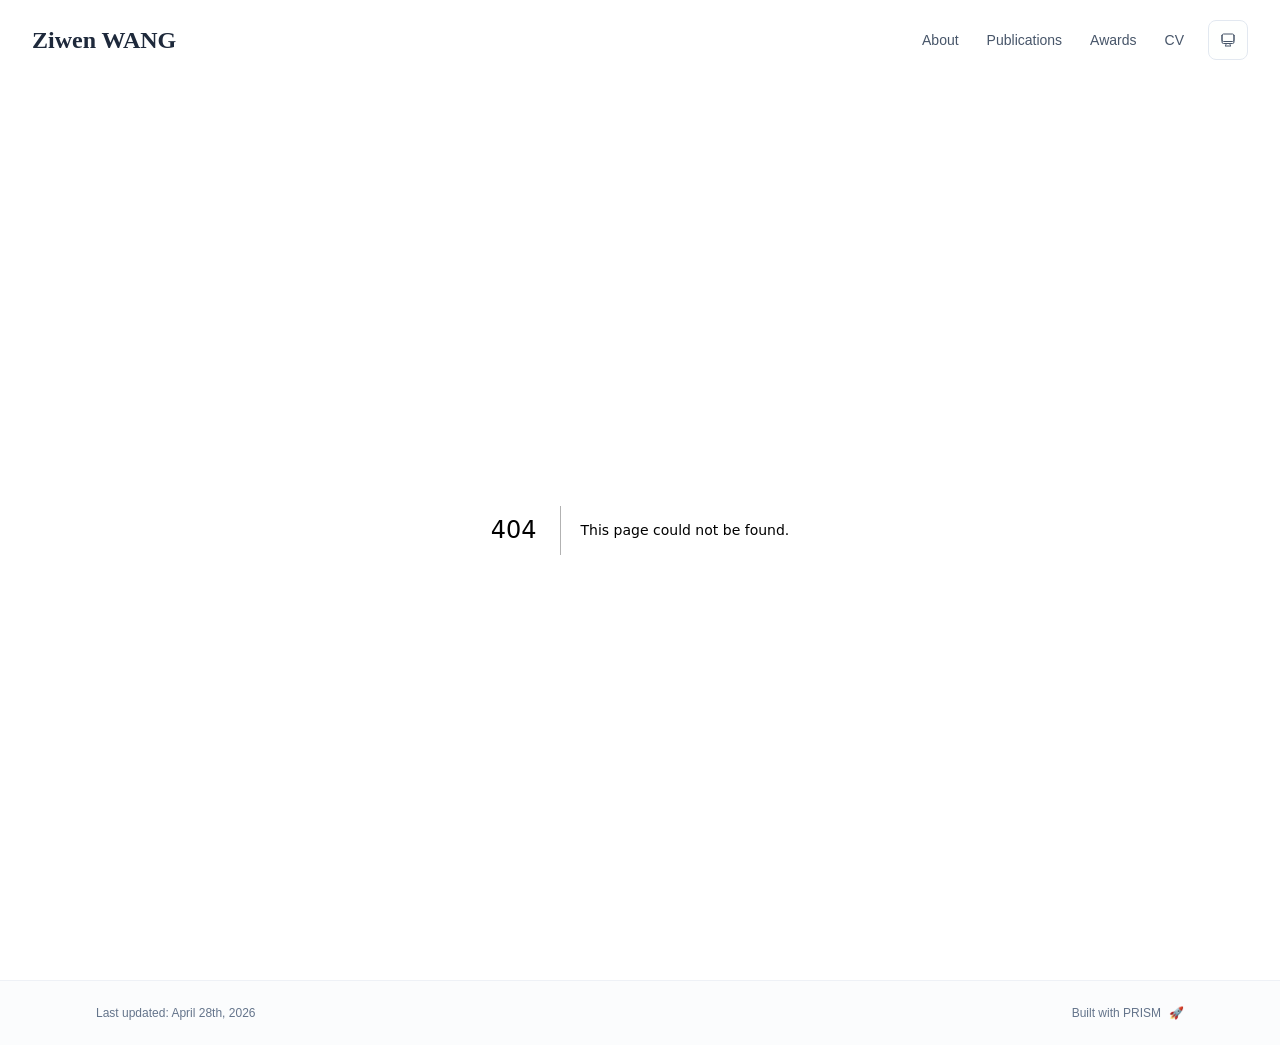
==== 404/index.html @ 7182fc9c "Update: Synchronizing latest changes" ====
<!DOCTYPE html><html lang="en" class="scroll-smooth"><head><meta charSet="utf-8"/><meta name="viewport" content="width=device-width, initial-scale=1"/><link rel="stylesheet" href="/_next/static/css/1323167429cc407e.css" data-precedence="next"/><link rel="preload" as="script" fetchPriority="low" href="/_next/static/chunks/webpack-af78f5c2c11af041.js"/><script src="/_next/static/chunks/4bd1b696-70b6d399998de86a.js" async=""></script><script src="/_next/static/chunks/684-5aaa8290a129f299.js" async=""></script><script src="/_next/static/chunks/main-app-802bb98908832989.js" async=""></script><script src="/_next/static/chunks/461-a9a5d7b05a71d978.js" async=""></script><script src="/_next/static/chunks/874-6cc630662f3664af.js" async=""></script><script src="/_next/static/chunks/291-e39730cc9327e39b.js" async=""></script><script src="/_next/static/chunks/app/layout-d45a413940bb8a6c.js" async=""></script><meta name="robots" content="noindex"/><title>404: This page could not be found.</title><link rel="icon" href="/favicon.svg" type="image/svg+xml"/><link rel="dns-prefetch" href="https://jialeliu.com"/><link rel="preconnect" href="https://jialeliu.com" crossorigin=""/><link rel="preload" as="font" type="font/woff2" href="https://jialeliu.com/fonts/georgiab.woff2" crossorigin=""/><script>
              try {
                const theme = localStorage.getItem('theme-storage');
                const parsed = theme ? JSON.parse(theme) : null;
                const setting = parsed?.state?.theme || 'system';
                const prefersDark = typeof window !== 'undefined' && window.matchMedia && window.matchMedia('(prefers-color-scheme: dark)').matches;
                const effective = setting === 'dark' ? 'dark' : (setting === 'light' ? 'light' : (prefersDark ? 'dark' : 'light'));
                var root = document.documentElement;
                root.classList.add(effective);
                root.setAttribute('data-theme', effective);
              } catch (e) {
                var root = document.documentElement;
                root.classList.add('light');
                root.setAttribute('data-theme', 'light');
              }
            </script><script>
    try {
      const cfg = {"enabled":false,"locales":["en"],"defaultLocale":"en","mode":"auto","fixedLocale":"en","persist":true,"switcher":false,"labels":{"en":"en"}};
      const storageKey = 'locale-storage';
      const normalize = (value) => typeof value === 'string' ? value.trim().replace('_', '-').toLowerCase() : '';
      const matchLocale = (candidate) => {
        const normalized = normalize(candidate);
        if (!normalized) return null;
        if (cfg.locales.includes(normalized)) return normalized;
        const language = normalized.split('-')[0];
        if (cfg.locales.includes(language)) return language;
        return null;
      };

      let resolved = null;

      if (cfg.persist) {
        resolved = matchLocale(localStorage.getItem(storageKey));
      }

      if (!resolved) {
        if (cfg.mode === 'fixed') {
          resolved = cfg.fixedLocale;
        } else {
          resolved = matchLocale(navigator.language);
        }
      }

      if (!resolved) {
        resolved = cfg.defaultLocale;
      }

      const root = document.documentElement;
      root.lang = resolved;
      root.setAttribute('data-locale', resolved);

      if (cfg.persist) {
        localStorage.setItem(storageKey, resolved);
      }
    } catch (e) {
      const root = document.documentElement;
      root.lang = 'en';
      root.setAttribute('data-locale', 'en');
    }
  </script><title>Ziwen WANG</title><meta name="description" content="Olivier Wang&#x27;s Homepage"/><meta name="author" content="Ziwen WANG"/><meta name="keywords" content="Ziwen WANG,PhD,Research,The University of North Carolina at Chapel Hill"/><meta name="creator" content="Ziwen WANG"/><meta name="publisher" content="Ziwen WANG"/><meta property="og:title" content="Ziwen WANG"/><meta property="og:description" content="Olivier Wang&#x27;s Homepage"/><meta property="og:site_name" content="Ziwen WANG&#x27;s Academic Website"/><meta property="og:locale" content="en_US"/><meta property="og:type" content="website"/><meta name="twitter:card" content="summary"/><meta name="twitter:title" content="Ziwen WANG"/><meta name="twitter:description" content="Olivier Wang&#x27;s Homepage"/><link rel="icon" href="/favicon.svg"/><script>document.querySelectorAll('body link[rel="icon"], body link[rel="apple-touch-icon"]').forEach(el => document.head.appendChild(el))</script><script src="/_next/static/chunks/polyfills-42372ed130431b0a.js" noModule=""></script></head><body class="font-sans antialiased"><div style="visibility:hidden"><nav class="fixed top-0 left-0 right-0 z-50" data-headlessui-state=""><div class="transition-all duration-300 ease-out bg-transparent" style="transform:translateY(-100px)"><div class="max-w-7xl mx-auto px-4 sm:px-6 lg:px-8"><div class="flex justify-between items-center h-16 lg:h-20"><div class="flex-shrink-0" tabindex="0"><a class="text-xl lg:text-2xl font-serif font-semibold text-primary hover:text-accent transition-colors duration-200" href="/">Ziwen WANG</a></div><div class="hidden lg:block"><div class="ml-10 flex items-center space-x-3"><div class="relative flex items-baseline space-x-1"><a data-nav-href="/" class="relative px-3 py-2 text-sm font-medium rounded-lg transition-colors duration-150 text-neutral-600" href="/">About</a><a data-nav-href="/publications" class="relative px-3 py-2 text-sm font-medium rounded-lg transition-colors duration-150 text-neutral-600" href="/publications/">Publications</a><a data-nav-href="/awards" class="relative px-3 py-2 text-sm font-medium rounded-lg transition-colors duration-150 text-neutral-600" href="/awards/">Awards</a><a data-nav-href="/cv" class="relative px-3 py-2 text-sm font-medium rounded-lg transition-colors duration-150 text-neutral-600" href="/cv/">CV</a></div><div class="flex items-center justify-center w-10 h-10 rounded-lg border border-neutral-200 dark:border-[rgba(148,163,184,0.24)] bg-background dark:bg-neutral-800"><div class="w-4 h-4 rounded-full bg-neutral-300 animate-pulse"></div></div></div></div><div class="lg:hidden flex items-center space-x-2"><div class="flex items-center justify-center w-10 h-10 rounded-lg border border-neutral-200 dark:border-[rgba(148,163,184,0.24)] bg-background dark:bg-neutral-800"><div class="w-4 h-4 rounded-full bg-neutral-300 animate-pulse"></div></div><button class="inline-flex items-center justify-center p-2 rounded-md text-neutral-600 hover:text-primary hover:bg-neutral-100 dark:hover:bg-neutral-800 focus:outline-none focus:ring-2 focus:ring-inset focus:ring-accent transition-colors duration-200" id="headlessui-disclosure-button-«R7pdb»" type="button" aria-expanded="false" data-headlessui-state=""><span class="sr-only">Open main menu</span><div><svg xmlns="http://www.w3.org/2000/svg" fill="none" viewBox="0 0 24 24" stroke-width="1.5" stroke="currentColor" aria-hidden="true" data-slot="icon" class="block h-6 w-6"><path stroke-linecap="round" stroke-linejoin="round" d="M3.75 6.75h16.5M3.75 12h16.5m-16.5 5.25h16.5"></path></svg></div></button></div></div></div></div></nav><main class="min-h-screen pt-16 lg:pt-20"><div style="font-family:system-ui,&quot;Segoe UI&quot;,Roboto,Helvetica,Arial,sans-serif,&quot;Apple Color Emoji&quot;,&quot;Segoe UI Emoji&quot;;height:100vh;text-align:center;display:flex;flex-direction:column;align-items:center;justify-content:center"><div><style>body{color:#000;background:#fff;margin:0}.next-error-h1{border-right:1px solid rgba(0,0,0,.3)}@media (prefers-color-scheme:dark){body{color:#fff;background:#000}.next-error-h1{border-right:1px solid rgba(255,255,255,.3)}}</style><h1 class="next-error-h1" style="display:inline-block;margin:0 20px 0 0;padding:0 23px 0 0;font-size:24px;font-weight:500;vertical-align:top;line-height:49px">404</h1><div style="display:inline-block"><h2 style="font-size:14px;font-weight:400;line-height:49px;margin:0">This page could not be found.</h2></div></div></div><!--$--><!--/$--><!--$--><!--/$--></main><footer class="border-t border-neutral-200/50 bg-neutral-50/50 dark:bg-neutral-900/50 dark:border-neutral-700/50"><div class="max-w-6xl mx-auto px-4 sm:px-6 lg:px-8 py-6"><div class="flex flex-col sm:flex-row justify-between items-center gap-2"><p class="text-xs text-neutral-500">Last updated<!-- -->: <!-- -->April 28th, 2026</p><p class="text-xs text-neutral-500 flex items-center"><a href="https://github.com/xyjoey/PRISM" target="_blank" rel="noopener noreferrer">Built with PRISM</a><span class="ml-2">🚀</span></p></div></div></footer></div><script src="/_next/static/chunks/webpack-af78f5c2c11af041.js" async=""></script><script>(self.__next_f=self.__next_f||[]).push([0])</script><script>self.__next_f.push([1,"1:\"$Sreact.fragment\"\n3:I[3719,[\"461\",\"static/chunks/461-a9a5d7b05a71d978.js\",\"874\",\"static/chunks/874-6cc630662f3664af.js\",\"291\",\"static/chunks/291-e39730cc9327e39b.js\",\"177\",\"static/chunks/app/layout-d45a413940bb8a6c.js\"],\"ThemeProvider\"]\n4:I[310,[\"461\",\"static/chunks/461-a9a5d7b05a71d978.js\",\"874\",\"static/chunks/874-6cc630662f3664af.js\",\"291\",\"static/chunks/291-e39730cc9327e39b.js\",\"177\",\"static/chunks/app/layout-d45a413940bb8a6c.js\"],\"LocaleProvider\"]\n5:I[4574,[\"461\",\"static/chunks/461-a9a5d7b05a71d978.js\",\"874\",\"static/chunks/874-6cc630662f3664af.js\",\"291\",\"static/chunks/291-e39730cc9327e39b.js\",\"177\",\"static/chunks/app/layout-d45a413940bb8a6c.js\"],\"default\"]\n6:I[7555,[],\"\"]\n7:I[1295,[],\"\"]\n8:I[2548,[\"461\",\"static/chunks/461-a9a5d7b05a71d978.js\",\"874\",\"static/chunks/874-6cc630662f3664af.js\",\"291\",\"static/chunks/291-e39730cc9327e39b.js\",\"177\",\"static/chunks/app/layout-d45a413940bb8a6c.js\"],\"default\"]\n9:I[9665,[],\"MetadataBoundary\"]\nb:I[9665,[],\"OutletBoundary\"]\ne:I[4911,[],\"AsyncMetadataOutlet\"]\n10:I[9665,[],\"ViewportBoundary\"]\n12:I[6614,[],\"\"]\n:HL[\"/_next/static/css/1323167429cc407e.css\",\"style\"]\n2:T57a,\n    try {\n      const cfg = {\"enabled\":false,\"locales\":[\"en\"],\"defaultLocale\":\"en\",\"mode\":\"auto\",\"fixedLocale\":\"en\",\"persist\":true,\"switcher\":false,\"labels\":{\"en\":\"en\"}};\n      const storageKey = 'locale-storage';\n      const normalize = (value) =\u003e typeof value === 'string' ? value.trim().replace('_', '-').toLowerCase() : '';\n      const matchLocale = (candidate) =\u003e {\n        const normalized = normalize(candidate);\n        if (!normalized) return null;\n        if (cfg.locales.includes(normalized)) return normalized;\n        const language = normalized.split('-')[0];\n        if (cfg.locales.includes(language)) return language;\n        return null;\n      };\n\n      let resolved = null;\n\n      if (cfg.persist) {\n        resolved = matchLocale(localStorage.getItem(storageKey));\n      }\n\n      if (!resolved) {\n        if (cfg.mode === 'fixed') {\n          resolved = cfg.fixedLocale;\n        } else {\n          reso"])</script><script>self.__next_f.push([1,"lved = matchLocale(navigator.language);\n        }\n      }\n\n      if (!resolved) {\n        resolved = cfg.defaultLocale;\n      }\n\n      const root = document.documentElement;\n      root.lang = resolved;\n      root.setAttribute('data-locale', resolved);\n\n      if (cfg.persist) {\n        localStorage.setItem(storageKey, resolved);\n      }\n    } catch (e) {\n      const root = document.documentElement;\n      root.lang = 'en';\n      root.setAttribute('data-locale', 'en');\n    }\n  "])</script><script>self.__next_f.push([1,"0:{\"P\":null,\"b\":\"Y_PRSrYq2ETwOCPEgNQOP\",\"p\":\"\",\"c\":[\"\",\"_not-found\",\"\"],\"i\":false,\"f\":[[[\"\",{\"children\":[\"/_not-found\",{\"children\":[\"__PAGE__\",{}]}]},\"$undefined\",\"$undefined\",true],[\"\",[\"$\",\"$1\",\"c\",{\"children\":[[[\"$\",\"link\",\"0\",{\"rel\":\"stylesheet\",\"href\":\"/_next/static/css/1323167429cc407e.css\",\"precedence\":\"next\",\"crossOrigin\":\"$undefined\",\"nonce\":\"$undefined\"}]],[\"$\",\"html\",null,{\"lang\":\"en\",\"className\":\"scroll-smooth\",\"suppressHydrationWarning\":true,\"children\":[[\"$\",\"head\",null,{\"children\":[[\"$\",\"link\",null,{\"rel\":\"icon\",\"href\":\"/favicon.svg\",\"type\":\"image/svg+xml\"}],[\"$\",\"link\",null,{\"rel\":\"dns-prefetch\",\"href\":\"https://jialeliu.com\"}],[\"$\",\"link\",null,{\"rel\":\"preconnect\",\"href\":\"https://jialeliu.com\",\"crossOrigin\":\"\"}],[\"$\",\"link\",null,{\"rel\":\"preload\",\"as\":\"font\",\"type\":\"font/woff2\",\"href\":\"https://jialeliu.com/fonts/georgiab.woff2\",\"crossOrigin\":\"\"}],[\"$\",\"script\",null,{\"dangerouslySetInnerHTML\":{\"__html\":\"\\n              try {\\n                const theme = localStorage.getItem('theme-storage');\\n                const parsed = theme ? JSON.parse(theme) : null;\\n                const setting = parsed?.state?.theme || 'system';\\n                const prefersDark = typeof window !== 'undefined' \u0026\u0026 window.matchMedia \u0026\u0026 window.matchMedia('(prefers-color-scheme: dark)').matches;\\n                const effective = setting === 'dark' ? 'dark' : (setting === 'light' ? 'light' : (prefersDark ? 'dark' : 'light'));\\n                var root = document.documentElement;\\n                root.classList.add(effective);\\n                root.setAttribute('data-theme', effective);\\n              } catch (e) {\\n                var root = document.documentElement;\\n                root.classList.add('light');\\n                root.setAttribute('data-theme', 'light');\\n              }\\n            \"}}],[\"$\",\"script\",null,{\"dangerouslySetInnerHTML\":{\"__html\":\"$2\"}}]]}],[\"$\",\"body\",null,{\"className\":\"font-sans antialiased\",\"children\":[\"$\",\"$L3\",null,{\"children\":[\"$\",\"$L4\",null,{\"config\":{\"enabled\":false,\"locales\":[\"en\"],\"defaultLocale\":\"en\",\"mode\":\"auto\",\"fixedLocale\":\"en\",\"persist\":true,\"switcher\":false,\"labels\":{\"en\":\"en\"}},\"children\":[[\"$\",\"$L5\",null,{\"items\":[{\"title\":\"About\",\"type\":\"page\",\"target\":\"about\",\"href\":\"/\"},{\"title\":\"Publications\",\"type\":\"page\",\"target\":\"publications\",\"href\":\"/publications\"},{\"title\":\"Awards\",\"type\":\"page\",\"target\":\"awards\",\"href\":\"/awards\"},{\"title\":\"CV\",\"type\":\"page\",\"target\":\"cv\",\"href\":\"/cv\"}],\"siteTitle\":\"Ziwen WANG\",\"enableOnePageMode\":false,\"i18n\":\"$0:f:0:1:1:props:children:1:props:children:1:props:children:props:children:props:config\",\"itemsByLocale\":{\"en\":[{\"title\":\"About\",\"type\":\"page\",\"target\":\"about\",\"href\":\"/\"},{\"title\":\"Publications\",\"type\":\"page\",\"target\":\"publications\",\"href\":\"/publications\"},{\"title\":\"Awards\",\"type\":\"page\",\"target\":\"awards\",\"href\":\"/awards\"},{\"title\":\"CV\",\"type\":\"page\",\"target\":\"cv\",\"href\":\"/cv\"}]},\"siteTitleByLocale\":{\"en\":\"Ziwen WANG\"}}],[\"$\",\"main\",null,{\"className\":\"min-h-screen pt-16 lg:pt-20\",\"children\":[\"$\",\"$L6\",null,{\"parallelRouterKey\":\"children\",\"error\":\"$undefined\",\"errorStyles\":\"$undefined\",\"errorScripts\":\"$undefined\",\"template\":[\"$\",\"$L7\",null,{}],\"templateStyles\":\"$undefined\",\"templateScripts\":\"$undefined\",\"notFound\":[[[\"$\",\"title\",null,{\"children\":\"404: This page could not be found.\"}],[\"$\",\"div\",null,{\"style\":{\"fontFamily\":\"system-ui,\\\"Segoe UI\\\",Roboto,Helvetica,Arial,sans-serif,\\\"Apple Color Emoji\\\",\\\"Segoe UI Emoji\\\"\",\"height\":\"100vh\",\"textAlign\":\"center\",\"display\":\"flex\",\"flexDirection\":\"column\",\"alignItems\":\"center\",\"justifyContent\":\"center\"},\"children\":[\"$\",\"div\",null,{\"children\":[[\"$\",\"style\",null,{\"dangerouslySetInnerHTML\":{\"__html\":\"body{color:#000;background:#fff;margin:0}.next-error-h1{border-right:1px solid rgba(0,0,0,.3)}@media (prefers-color-scheme:dark){body{color:#fff;background:#000}.next-error-h1{border-right:1px solid rgba(255,255,255,.3)}}\"}}],[\"$\",\"h1\",null,{\"className\":\"next-error-h1\",\"style\":{\"display\":\"inline-block\",\"margin\":\"0 20px 0 0\",\"padding\":\"0 23px 0 0\",\"fontSize\":24,\"fontWeight\":500,\"verticalAlign\":\"top\",\"lineHeight\":\"49px\"},\"children\":404}],[\"$\",\"div\",null,{\"style\":{\"display\":\"inline-block\"},\"children\":[\"$\",\"h2\",null,{\"style\":{\"fontSize\":14,\"fontWeight\":400,\"lineHeight\":\"49px\",\"margin\":0},\"children\":\"This page could not be found.\"}]}]]}]}]],[]],\"forbidden\":\"$undefined\",\"unauthorized\":\"$undefined\"}]}],[\"$\",\"$L8\",null,{\"lastUpdated\":\"April 28th, 2026\",\"lastUpdatedByLocale\":{\"en\":\"April 28th, 2026\"},\"defaultLocale\":\"en\"}]]}]}]}]]}]]}],{\"children\":[\"/_not-found\",[\"$\",\"$1\",\"c\",{\"children\":[null,[\"$\",\"$L6\",null,{\"parallelRouterKey\":\"children\",\"error\":\"$undefined\",\"errorStyles\":\"$undefined\",\"errorScripts\":\"$undefined\",\"template\":[\"$\",\"$L7\",null,{}],\"templateStyles\":\"$undefined\",\"templateScripts\":\"$undefined\",\"notFound\":\"$undefined\",\"forbidden\":\"$undefined\",\"unauthorized\":\"$undefined\"}]]}],{\"children\":[\"__PAGE__\",[\"$\",\"$1\",\"c\",{\"children\":[[[\"$\",\"title\",null,{\"children\":\"404: This page could not be found.\"}],[\"$\",\"div\",null,{\"style\":\"$0:f:0:1:1:props:children:1:props:children:1:props:children:props:children:props:children:1:props:children:props:notFound:0:1:props:style\",\"children\":[\"$\",\"div\",null,{\"children\":[[\"$\",\"style\",null,{\"dangerouslySetInnerHTML\":{\"__html\":\"body{color:#000;background:#fff;margin:0}.next-error-h1{border-right:1px solid rgba(0,0,0,.3)}@media (prefers-color-scheme:dark){body{color:#fff;background:#000}.next-error-h1{border-right:1px solid rgba(255,255,255,.3)}}\"}}],[\"$\",\"h1\",null,{\"className\":\"next-error-h1\",\"style\":\"$0:f:0:1:1:props:children:1:props:children:1:props:children:props:children:props:children:1:props:children:props:notFound:0:1:props:children:props:children:1:props:style\",\"children\":404}],[\"$\",\"div\",null,{\"style\":\"$0:f:0:1:1:props:children:1:props:children:1:props:children:props:children:props:children:1:props:children:props:notFound:0:1:props:children:props:children:2:props:style\",\"children\":[\"$\",\"h2\",null,{\"style\":\"$0:f:0:1:1:props:children:1:props:children:1:props:children:props:children:props:children:1:props:children:props:notFound:0:1:props:children:props:children:2:props:children:props:style\",\"children\":\"This page could not be found.\"}]}]]}]}]],[\"$\",\"$L9\",null,{\"children\":\"$La\"}],null,[\"$\",\"$Lb\",null,{\"children\":[\"$Lc\",\"$Ld\",[\"$\",\"$Le\",null,{\"promise\":\"$@f\"}]]}]]}],{},null,false]},null,false]},null,false],[\"$\",\"$1\",\"h\",{\"children\":[[\"$\",\"meta\",null,{\"name\":\"robots\",\"content\":\"noindex\"}],[\"$\",\"$1\",\"OTz1ldKHDT2YR4CybCx62\",{\"children\":[[\"$\",\"$L10\",null,{\"children\":\"$L11\"}],null]}],null]}],false]],\"m\":\"$undefined\",\"G\":[\"$12\",\"$undefined\"],\"s\":false,\"S\":true}\n"])</script><script>self.__next_f.push([1,"13:\"$Sreact.suspense\"\n14:I[4911,[],\"AsyncMetadata\"]\na:[\"$\",\"$13\",null,{\"fallback\":null,\"children\":[\"$\",\"$L14\",null,{\"promise\":\"$@15\"}]}]\n"])</script><script>self.__next_f.push([1,"d:null\n"])</script><script>self.__next_f.push([1,"11:[[\"$\",\"meta\",\"0\",{\"charSet\":\"utf-8\"}],[\"$\",\"meta\",\"1\",{\"name\":\"viewport\",\"content\":\"width=device-width, initial-scale=1\"}]]\nc:null\n"])</script><script>self.__next_f.push([1,"15:{\"metadata\":[[\"$\",\"title\",\"0\",{\"children\":\"Ziwen WANG\"}],[\"$\",\"meta\",\"1\",{\"name\":\"description\",\"content\":\"Olivier Wang's Homepage\"}],[\"$\",\"meta\",\"2\",{\"name\":\"author\",\"content\":\"Ziwen WANG\"}],[\"$\",\"meta\",\"3\",{\"name\":\"keywords\",\"content\":\"Ziwen WANG,PhD,Research,The University of North Carolina at Chapel Hill\"}],[\"$\",\"meta\",\"4\",{\"name\":\"creator\",\"content\":\"Ziwen WANG\"}],[\"$\",\"meta\",\"5\",{\"name\":\"publisher\",\"content\":\"Ziwen WANG\"}],[\"$\",\"meta\",\"6\",{\"property\":\"og:title\",\"content\":\"Ziwen WANG\"}],[\"$\",\"meta\",\"7\",{\"property\":\"og:description\",\"content\":\"Olivier Wang's Homepage\"}],[\"$\",\"meta\",\"8\",{\"property\":\"og:site_name\",\"content\":\"Ziwen WANG's Academic Website\"}],[\"$\",\"meta\",\"9\",{\"property\":\"og:locale\",\"content\":\"en_US\"}],[\"$\",\"meta\",\"10\",{\"property\":\"og:type\",\"content\":\"website\"}],[\"$\",\"meta\",\"11\",{\"name\":\"twitter:card\",\"content\":\"summary\"}],[\"$\",\"meta\",\"12\",{\"name\":\"twitter:title\",\"content\":\"Ziwen WANG\"}],[\"$\",\"meta\",\"13\",{\"name\":\"twitter:description\",\"content\":\"Olivier Wang's Homepage\"}],[\"$\",\"link\",\"14\",{\"rel\":\"icon\",\"href\":\"/favicon.svg\"}]],\"error\":null,\"digest\":\"$undefined\"}\nf:{\"metadata\":\"$15:metadata\",\"error\":null,\"digest\":\"$undefined\"}\n"])</script></body></html>
---- _next/static/css/1323167429cc407e.css ----
/*! tailwindcss v4.1.10 | MIT License | https://tailwindcss.com */@layer properties{@supports (((-webkit-hyphens:none)) and (not (margin-trim:inline))) or ((-moz-orient:inline) and (not (color:rgb(from red r g b)))){*,::backdrop,:after,:before{--tw-translate-x:0;--tw-translate-y:0;--tw-translate-z:0;--tw-rotate-x:initial;--tw-rotate-y:initial;--tw-rotate-z:initial;--tw-skew-x:initial;--tw-skew-y:initial;--tw-space-y-reverse:0;--tw-space-x-reverse:0;--tw-border-style:solid;--tw-leading:initial;--tw-font-weight:initial;--tw-shadow:0 0 #0000;--tw-shadow-color:initial;--tw-shadow-alpha:100%;--tw-inset-shadow:0 0 #0000;--tw-inset-shadow-color:initial;--tw-inset-shadow-alpha:100%;--tw-ring-color:initial;--tw-ring-shadow:0 0 #0000;--tw-inset-ring-color:initial;--tw-inset-ring-shadow:0 0 #0000;--tw-ring-inset:initial;--tw-ring-offset-width:0px;--tw-ring-offset-color:#fff;--tw-ring-offset-shadow:0 0 #0000;--tw-blur:initial;--tw-brightness:initial;--tw-contrast:initial;--tw-grayscale:initial;--tw-hue-rotate:initial;--tw-invert:initial;--tw-opacity:initial;--tw-saturate:initial;--tw-sepia:initial;--tw-drop-shadow:initial;--tw-drop-shadow-color:initial;--tw-drop-shadow-alpha:100%;--tw-drop-shadow-size:initial;--tw-backdrop-blur:initial;--tw-backdrop-brightness:initial;--tw-backdrop-contrast:initial;--tw-backdrop-grayscale:initial;--tw-backdrop-hue-rotate:initial;--tw-backdrop-invert:initial;--tw-backdrop-opacity:initial;--tw-backdrop-saturate:initial;--tw-backdrop-sepia:initial;--tw-duration:initial;--tw-ease:initial;--tw-scale-x:1;--tw-scale-y:1;--tw-scale-z:1}}}@layer theme{:host,:root{--font-sans:"Inter",-apple-system,BlinkMacSystemFont,"Segoe UI",Roboto,sans-serif;--color-red-50:oklch(97.1% .013 17.38);--color-red-400:oklch(70.4% .191 22.216);--color-red-600:oklch(57.7% .245 27.325);--color-red-900:oklch(39.6% .141 25.723);--color-white:#fff;--spacing:.25rem;--container-2xl:42rem;--container-3xl:48rem;--container-4xl:56rem;--container-6xl:72rem;--container-7xl:80rem;--text-xs:.75rem;--text-xs--line-height:calc(1/.75);--text-sm:.875rem;--text-sm--line-height:calc(1.25/.875);--text-base:1rem;--text-base--line-height:calc(1.5/1);--text-lg:1.125rem;--text-lg--line-height:calc(1.75/1.125);--text-xl:1.25rem;--text-xl--line-height:calc(1.75/1.25);--text-2xl:1.5rem;--text-2xl--line-height:calc(2/1.5);--text-3xl:1.875rem;--text-3xl--line-height:calc(2.25/1.875);--text-4xl:2.25rem;--text-4xl--line-height:calc(2.5/2.25);--font-weight-medium:500;--font-weight-semibold:600;--font-weight-bold:700;--leading-tight:1.25;--leading-relaxed:1.625;--radius-md:.375rem;--radius-lg:.5rem;--radius-xl:.75rem;--radius-2xl:1rem;--ease-out:cubic-bezier(0,0,.2,1);--animate-pulse:pulse 2s cubic-bezier(.4,0,.6,1)infinite;--blur-xl:24px;--aspect-video:16/9;--default-transition-duration:.15s;--default-transition-timing-function:cubic-bezier(.4,0,.2,1);--default-font-family:"Inter",-apple-system,BlinkMacSystemFont,"Segoe UI",Roboto,sans-serif;--default-mono-font-family:"SF Mono",Monaco,"Cascadia Code","Roboto Mono",Consolas,"Courier New",monospace;--line-height-normal:1.5;--shadow-glass:0 8px 32px 0 #1f26875e}}@layer base{*,::backdrop,:after,:before{box-sizing:border-box;border:0 solid;margin:0;padding:0}::file-selector-button{box-sizing:border-box;border:0 solid;margin:0;padding:0}:host,html{-webkit-text-size-adjust:100%;tab-size:4;line-height:1.5;font-family:var(--default-font-family,ui-sans-serif,system-ui,sans-serif,"Apple Color Emoji","Segoe UI Emoji","Segoe UI Symbol","Noto Color Emoji");font-feature-settings:var(--default-font-feature-settings,normal);font-variation-settings:var(--default-font-variation-settings,normal);-webkit-tap-highlight-color:transparent}hr{height:0;color:inherit;border-top-width:1px}abbr:where([title]){-webkit-text-decoration:underline dotted;text-decoration:underline dotted}h1,h2,h3,h4,h5,h6{font-size:inherit;font-weight:inherit}a{color:inherit;-webkit-text-decoration:inherit;text-decoration:inherit}b,strong{font-weight:bolder}code,kbd,pre,samp{font-family:var(--default-mono-font-family,ui-monospace,SFMono-Regular,Menlo,Monaco,Consolas,"Liberation Mono","Courier New",monospace);font-feature-settings:var(--default-mono-font-feature-settings,normal);font-variation-settings:var(--default-mono-font-variation-settings,normal);font-size:1em}small{font-size:80%}sub,sup{vertical-align:baseline;font-size:75%;line-height:0;position:relative}sub{bottom:-.25em}sup{top:-.5em}table{text-indent:0;border-color:inherit;border-collapse:collapse}:-moz-focusring{outline:auto}progress{vertical-align:baseline}summary{display:list-item}menu,ol,ul{list-style:none}audio,canvas,embed,iframe,img,object,svg,video{vertical-align:middle;display:block}img,video{max-width:100%;height:auto}button,input,optgroup,select,textarea{font:inherit;font-feature-settings:inherit;font-variation-settings:inherit;letter-spacing:inherit;color:inherit;opacity:1;background-color:#0000;border-radius:0}::file-selector-button{font:inherit;font-feature-settings:inherit;font-variation-settings:inherit;letter-spacing:inherit;color:inherit;opacity:1;background-color:#0000;border-radius:0}:where(select:is([multiple],[size])) optgroup{font-weight:bolder}:where(select:is([multiple],[size])) optgroup option{padding-inline-start:20px}::file-selector-button{margin-inline-end:4px}::placeholder{opacity:1}@supports (not ((-webkit-appearance:-apple-pay-button))) or (contain-intrinsic-size:1px){::placeholder{color:currentColor}@supports (color:color-mix(in lab,red,red)){::placeholder{color:color-mix(in oklab,currentcolor 50%,transparent)}}}textarea{resize:vertical}::-webkit-search-decoration{-webkit-appearance:none}::-webkit-date-and-time-value{min-height:1lh;text-align:inherit}::-webkit-datetime-edit{display:inline-flex}::-webkit-datetime-edit-fields-wrapper{padding:0}::-webkit-datetime-edit,::-webkit-datetime-edit-year-field{padding-block:0}::-webkit-datetime-edit-day-field,::-webkit-datetime-edit-month-field{padding-block:0}::-webkit-datetime-edit-hour-field,::-webkit-datetime-edit-minute-field{padding-block:0}::-webkit-datetime-edit-millisecond-field,::-webkit-datetime-edit-second-field{padding-block:0}::-webkit-datetime-edit-meridiem-field{padding-block:0}:-moz-ui-invalid{box-shadow:none}button,input:where([type=button],[type=reset],[type=submit]){appearance:button}::file-selector-button{appearance:button}::-webkit-inner-spin-button,::-webkit-outer-spin-button{height:auto}[hidden]:where(:not([hidden=until-found])){display:none!important}}@layer components;@layer utilities{.pointer-events-none{pointer-events:none}.sr-only{clip:rect(0,0,0,0);white-space:nowrap;border-width:0;width:1px;height:1px;margin:-1px;padding:0;overflow:hidden}.absolute,.sr-only{position:absolute}.fixed{position:fixed}.relative{position:relative}.static{position:static}.sticky{position:sticky}.inset-0{inset:calc(var(--spacing)*0)}.top-0{top:calc(var(--spacing)*0)}.top-1\/2{top:50%}.top-2{top:calc(var(--spacing)*2)}.top-8{top:calc(var(--spacing)*8)}.top-full{top:100%}.right-0{right:calc(var(--spacing)*0)}.right-2{right:calc(var(--spacing)*2)}.left-0{left:calc(var(--spacing)*0)}.left-1\/2{left:50%}.left-3{left:calc(var(--spacing)*3)}.z-10{z-index:10}.z-20{z-index:20}.z-40{z-index:40}.z-50{z-index:50}.container{width:100%}@media (min-width:40rem){.container{max-width:40rem}}@media (min-width:48rem){.container{max-width:48rem}}@media (min-width:64rem){.container{max-width:64rem}}@media (min-width:80rem){.container{max-width:80rem}}@media (min-width:96rem){.container{max-width:96rem}}.mx-auto{margin-inline:auto}.my-4{margin-block:calc(var(--spacing)*4)}.mt-1{margin-top:calc(var(--spacing)*1)}.mt-2{margin-top:calc(var(--spacing)*2)}.mt-4{margin-top:calc(var(--spacing)*4)}.mt-6{margin-top:calc(var(--spacing)*6)}.mt-8{margin-top:calc(var(--spacing)*8)}.mt-auto{margin-top:auto}.mr-1{margin-right:calc(var(--spacing)*1)}.mr-1\.5{margin-right:calc(var(--spacing)*1.5)}.mr-2{margin-right:calc(var(--spacing)*2)}.mb-1{margin-bottom:calc(var(--spacing)*1)}.mb-2{margin-bottom:calc(var(--spacing)*2)}.mb-3{margin-bottom:calc(var(--spacing)*3)}.mb-4{margin-bottom:calc(var(--spacing)*4)}.mb-6{margin-bottom:calc(var(--spacing)*6)}.mb-8{margin-bottom:calc(var(--spacing)*8)}.ml-0{margin-left:calc(var(--spacing)*0)}.ml-2{margin-left:calc(var(--spacing)*2)}.ml-4{margin-left:calc(var(--spacing)*4)}.ml-10{margin-left:calc(var(--spacing)*10)}.line-clamp-2{-webkit-line-clamp:2}.line-clamp-2,.line-clamp-3{-webkit-box-orient:vertical;display:-webkit-box;overflow:hidden}.line-clamp-3{-webkit-line-clamp:3}.block{display:block}.contents{display:contents}.flex{display:flex}.grid{display:grid}.hidden{display:none}.inline-flex{display:inline-flex}.aspect-video{aspect-ratio:var(--aspect-video)}.h-0{height:calc(var(--spacing)*0)}.h-2\.5{height:calc(var(--spacing)*2.5)}.h-3{height:calc(var(--spacing)*3)}.h-3\.5{height:calc(var(--spacing)*3.5)}.h-4{height:calc(var(--spacing)*4)}.h-5{height:calc(var(--spacing)*5)}.h-6{height:calc(var(--spacing)*6)}.h-10{height:calc(var(--spacing)*10)}.h-16{height:calc(var(--spacing)*16)}.h-64{height:calc(var(--spacing)*64)}.h-full{height:100%}.min-h-screen{min-height:100vh}.w-0{width:calc(var(--spacing)*0)}.w-2\.5{width:calc(var(--spacing)*2.5)}.w-3{width:calc(var(--spacing)*3)}.w-3\.5{width:calc(var(--spacing)*3.5)}.w-4{width:calc(var(--spacing)*4)}.w-5{width:calc(var(--spacing)*5)}.w-6{width:calc(var(--spacing)*6)}.w-10{width:calc(var(--spacing)*10)}.w-14{width:calc(var(--spacing)*14)}.w-16{width:calc(var(--spacing)*16)}.w-32{width:calc(var(--spacing)*32)}.w-36{width:calc(var(--spacing)*36)}.w-64{width:calc(var(--spacing)*64)}.w-full{width:100%}.max-w-2xl{max-width:var(--container-2xl)}.max-w-3xl{max-width:var(--container-3xl)}.max-w-4xl{max-width:var(--container-4xl)}.max-w-6xl{max-width:var(--container-6xl)}.max-w-7xl{max-width:var(--container-7xl)}.max-w-\[calc\(100vw-2rem\)\]{max-width:calc(100vw - 2rem)}.flex-shrink-0{flex-shrink:0}.flex-grow{flex-grow:1}.-translate-x-1\/2{--tw-translate-x:calc(calc(1/2*100%)*-1)}.-translate-x-1\/2,.-translate-y-1\/2{translate:var(--tw-translate-x)var(--tw-translate-y)}.-translate-y-1\/2{--tw-translate-y:calc(calc(1/2*100%)*-1)}.-translate-y-full{--tw-translate-y:-100%;translate:var(--tw-translate-x)var(--tw-translate-y)}.transform{transform:var(--tw-rotate-x,)var(--tw-rotate-y,)var(--tw-rotate-z,)var(--tw-skew-x,)var(--tw-skew-y,)}.animate-pulse{animation:var(--animate-pulse)}.cursor-pointer{cursor:pointer}.resize{resize:both}.scroll-mt-24{scroll-margin-top:calc(var(--spacing)*24)}.list-inside{list-style-position:inside}.list-decimal{list-style-type:decimal}.list-disc{list-style-type:disc}.grid-cols-1{grid-template-columns:repeat(1,minmax(0,1fr))}.flex-col{flex-direction:column}.flex-wrap{flex-wrap:wrap}.items-baseline{align-items:baseline}.items-center{align-items:center}.items-start{align-items:flex-start}.justify-between{justify-content:space-between}.justify-center{justify-content:center}.gap-1{gap:calc(var(--spacing)*1)}.gap-2{gap:calc(var(--spacing)*2)}.gap-3{gap:calc(var(--spacing)*3)}.gap-4{gap:calc(var(--spacing)*4)}.gap-6{gap:calc(var(--spacing)*6)}.gap-12{gap:calc(var(--spacing)*12)}:where(.space-y-1>:not(:last-child)){--tw-space-y-reverse:0;margin-block-start:calc(calc(var(--spacing)*1)*var(--tw-space-y-reverse));margin-block-end:calc(calc(var(--spacing)*1)*calc(1 - var(--tw-space-y-reverse)))}:where(.space-y-2>:not(:last-child)){--tw-space-y-reverse:0;margin-block-start:calc(calc(var(--spacing)*2)*var(--tw-space-y-reverse));margin-block-end:calc(calc(var(--spacing)*2)*calc(1 - var(--tw-space-y-reverse)))}:where(.space-y-3>:not(:last-child)){--tw-space-y-reverse:0;margin-block-start:calc(calc(var(--spacing)*3)*var(--tw-space-y-reverse));margin-block-end:calc(calc(var(--spacing)*3)*calc(1 - var(--tw-space-y-reverse)))}:where(.space-y-4>:not(:last-child)){--tw-space-y-reverse:0;margin-block-start:calc(calc(var(--spacing)*4)*var(--tw-space-y-reverse));margin-block-end:calc(calc(var(--spacing)*4)*calc(1 - var(--tw-space-y-reverse)))}:where(.space-y-6>:not(:last-child)){--tw-space-y-reverse:0;margin-block-start:calc(calc(var(--spacing)*6)*var(--tw-space-y-reverse));margin-block-end:calc(calc(var(--spacing)*6)*calc(1 - var(--tw-space-y-reverse)))}:where(.space-y-8>:not(:last-child)){--tw-space-y-reverse:0;margin-block-start:calc(calc(var(--spacing)*8)*var(--tw-space-y-reverse));margin-block-end:calc(calc(var(--spacing)*8)*calc(1 - var(--tw-space-y-reverse)))}:where(.space-x-0\.5>:not(:last-child)){--tw-space-x-reverse:0;margin-inline-start:calc(calc(var(--spacing)*.5)*var(--tw-space-x-reverse));margin-inline-end:calc(calc(var(--spacing)*.5)*calc(1 - var(--tw-space-x-reverse)))}:where(.space-x-1>:not(:last-child)){--tw-space-x-reverse:0;margin-inline-start:calc(calc(var(--spacing)*1)*var(--tw-space-x-reverse));margin-inline-end:calc(calc(var(--spacing)*1)*calc(1 - var(--tw-space-x-reverse)))}:where(.space-x-2>:not(:last-child)){--tw-space-x-reverse:0;margin-inline-start:calc(calc(var(--spacing)*2)*var(--tw-space-x-reverse));margin-inline-end:calc(calc(var(--spacing)*2)*calc(1 - var(--tw-space-x-reverse)))}:where(.space-x-3>:not(:last-child)){--tw-space-x-reverse:0;margin-inline-start:calc(calc(var(--spacing)*3)*var(--tw-space-x-reverse));margin-inline-end:calc(calc(var(--spacing)*3)*calc(1 - var(--tw-space-x-reverse)))}.overflow-hidden{overflow:hidden}.overflow-x-auto{overflow-x:auto}.scroll-smooth{scroll-behavior:smooth}.rounded{border-radius:.25rem}.rounded-2xl{border-radius:var(--radius-2xl)}.rounded-full{border-radius:3.40282e+38px}.rounded-lg{border-radius:var(--radius-lg)}.rounded-md{border-radius:var(--radius-md)}.rounded-xl{border-radius:var(--radius-xl)}.border{border-style:var(--tw-border-style);border-width:1px}.border-t{border-top-style:var(--tw-border-style);border-top-width:1px}.border-t-4{border-top-style:var(--tw-border-style);border-top-width:4px}.border-r-4{border-right-style:var(--tw-border-style);border-right-width:4px}.border-b{border-bottom-style:var(--tw-border-style);border-bottom-width:1px}.border-l-4{border-left-style:var(--tw-border-style);border-left-width:4px}.border-accent,.border-accent\/50{border-color:var(--accent)}@supports (color:color-mix(in lab,red,red)){.border-accent\/50{border-color:color-mix(in oklab,var(--accent)50%,transparent)}}.border-neutral-100{border-color:var(--neutral-100)}.border-neutral-200,.border-neutral-200\/50{border-color:var(--neutral-200)}@supports (color:color-mix(in lab,red,red)){.border-neutral-200\/50{border-color:color-mix(in oklab,var(--neutral-200)50%,transparent)}}.border-transparent{border-color:#0000}.border-t-accent{border-top-color:var(--accent)}.border-t-neutral-800{border-top-color:var(--neutral-800)}.bg-accent,.bg-accent\/10{background-color:var(--accent)}@supports (color:color-mix(in lab,red,red)){.bg-accent\/10{background-color:color-mix(in oklab,var(--accent)10%,transparent)}}.bg-accent\/\[0\.07\]{background-color:var(--accent)}@supports (color:color-mix(in lab,red,red)){.bg-accent\/\[0\.07\]{background-color:color-mix(in oklab,var(--accent)7%,transparent)}}.bg-background,.bg-background\/80{background-color:var(--background)}@supports (color:color-mix(in lab,red,red)){.bg-background\/80{background-color:color-mix(in oklab,var(--background)80%,transparent)}}.bg-background\/95{background-color:var(--background)}@supports (color:color-mix(in lab,red,red)){.bg-background\/95{background-color:color-mix(in oklab,var(--background)95%,transparent)}}.bg-neutral-50,.bg-neutral-50\/50{background-color:var(--neutral-50)}@supports (color:color-mix(in lab,red,red)){.bg-neutral-50\/50{background-color:color-mix(in oklab,var(--neutral-50)50%,transparent)}}.bg-neutral-100{background-color:var(--neutral-100)}.bg-neutral-300{background-color:var(--neutral-300)}.bg-neutral-800{background-color:var(--neutral-800)}.bg-red-50{background-color:var(--color-red-50)}.bg-transparent{background-color:#0000}.bg-white{background-color:var(--color-white)}.object-cover{object-fit:cover}.object-\[32\%_center\]{object-position:32% center}.p-1\.5{padding:calc(var(--spacing)*1.5)}.p-2{padding:calc(var(--spacing)*2)}.p-4{padding:calc(var(--spacing)*4)}.p-6{padding:calc(var(--spacing)*6)}.px-1\.5{padding-inline:calc(var(--spacing)*1.5)}.px-2{padding-inline:calc(var(--spacing)*2)}.px-3{padding-inline:calc(var(--spacing)*3)}.px-4{padding-inline:calc(var(--spacing)*4)}.py-0\.5{padding-block:calc(var(--spacing)*.5)}.py-1{padding-block:calc(var(--spacing)*1)}.py-2{padding-block:calc(var(--spacing)*2)}.py-3{padding-block:calc(var(--spacing)*3)}.py-6{padding-block:calc(var(--spacing)*6)}.py-8{padding-block:calc(var(--spacing)*8)}.py-12{padding-block:calc(var(--spacing)*12)}.pt-2{padding-top:calc(var(--spacing)*2)}.pt-16{padding-top:calc(var(--spacing)*16)}.pr-4{padding-right:calc(var(--spacing)*4)}.pb-2{padding-bottom:calc(var(--spacing)*2)}.pb-3{padding-bottom:calc(var(--spacing)*3)}.pl-4{padding-left:calc(var(--spacing)*4)}.pl-10{padding-left:calc(var(--spacing)*10)}.text-center{text-align:center}.font-mono{font-family:SF Mono,Monaco,Cascadia Code,Roboto Mono,Consolas,Courier New,monospace}.font-sans{font-family:Inter,-apple-system,BlinkMacSystemFont,Segoe UI,Roboto,sans-serif}.font-serif{font-family:Georgia CDN,Georgia,serif}.text-2xl{font-size:var(--text-2xl);line-height:var(--tw-leading,var(--text-2xl--line-height))}.text-3xl{font-size:var(--text-3xl);line-height:var(--tw-leading,var(--text-3xl--line-height))}.text-4xl{font-size:var(--text-4xl);line-height:var(--tw-leading,var(--text-4xl--line-height))}.text-base{font-size:var(--text-base);line-height:var(--tw-leading,var(--text-base--line-height))}.text-lg{font-size:var(--text-lg);line-height:var(--tw-leading,var(--text-lg--line-height))}.text-sm{font-size:var(--text-sm);line-height:var(--tw-leading,var(--text-sm--line-height))}.text-xl{font-size:var(--text-xl);line-height:var(--tw-leading,var(--text-xl--line-height))}.text-xs{font-size:var(--text-xs);line-height:var(--tw-leading,var(--text-xs--line-height))}.text-\[0\.95em\]{font-size:.95em}.leading-relaxed{--tw-leading:var(--leading-relaxed);line-height:var(--leading-relaxed)}.leading-tight{--tw-leading:var(--leading-tight);line-height:var(--leading-tight)}.font-bold{--tw-font-weight:var(--font-weight-bold);font-weight:var(--font-weight-bold)}.font-medium{--tw-font-weight:var(--font-weight-medium);font-weight:var(--font-weight-medium)}.font-semibold{--tw-font-weight:var(--font-weight-semibold);font-weight:var(--font-weight-semibold)}.break-words{overflow-wrap:break-word}.whitespace-nowrap{white-space:nowrap}.whitespace-pre-wrap{white-space:pre-wrap}.text-accent{color:var(--accent)}.text-neutral-400{color:var(--neutral-400)}.text-neutral-500{color:var(--neutral-500)}.text-neutral-600{color:var(--neutral-600)}.text-neutral-700{color:var(--neutral-700)}.text-neutral-800{color:var(--neutral-800)}.text-primary{color:var(--primary)}.text-red-600{color:var(--color-red-600)}.text-white{color:var(--color-white)}.capitalize{text-transform:capitalize}.italic{font-style:italic}.underline{text-decoration-line:underline}.decoration-accent{-webkit-text-decoration-color:var(--accent);text-decoration-color:var(--accent)}.decoration-neutral-400{-webkit-text-decoration-color:var(--neutral-400);text-decoration-color:var(--neutral-400)}.underline-offset-4{text-underline-offset:4px}.antialiased{-webkit-font-smoothing:antialiased;-moz-osx-font-smoothing:grayscale}.opacity-60{opacity:.6}.opacity-70{opacity:.7}.shadow-lg{--tw-shadow:0 10px 15px -3px var(--tw-shadow-color,#0000001a),0 4px 6px -2px var(--tw-shadow-color,#0000000d)}.shadow-lg,.shadow-sm{box-shadow:var(--tw-inset-shadow),var(--tw-inset-ring-shadow),var(--tw-ring-offset-shadow),var(--tw-ring-shadow),var(--tw-shadow)}.shadow-sm{--tw-shadow:0 1px 2px 0 var(--tw-shadow-color,#0000000d)}.filter{filter:var(--tw-blur,)var(--tw-brightness,)var(--tw-contrast,)var(--tw-grayscale,)var(--tw-hue-rotate,)var(--tw-invert,)var(--tw-saturate,)var(--tw-sepia,)var(--tw-drop-shadow,)}.backdrop-blur-xl{--tw-backdrop-blur:blur(var(--blur-xl));-webkit-backdrop-filter:var(--tw-backdrop-blur,)var(--tw-backdrop-brightness,)var(--tw-backdrop-contrast,)var(--tw-backdrop-grayscale,)var(--tw-backdrop-hue-rotate,)var(--tw-backdrop-invert,)var(--tw-backdrop-opacity,)var(--tw-backdrop-saturate,)var(--tw-backdrop-sepia,);backdrop-filter:var(--tw-backdrop-blur,)var(--tw-backdrop-brightness,)var(--tw-backdrop-contrast,)var(--tw-backdrop-grayscale,)var(--tw-backdrop-hue-rotate,)var(--tw-backdrop-invert,)var(--tw-backdrop-opacity,)var(--tw-backdrop-saturate,)var(--tw-backdrop-sepia,)}.transition{transition-property:color,background-color,border-color,outline-color,text-decoration-color,fill,stroke,--tw-gradient-from,--tw-gradient-via,--tw-gradient-to,opacity,box-shadow,transform,translate,scale,rotate,filter,-webkit-backdrop-filter,backdrop-filter,display,visibility,content-visibility,overlay,pointer-events;transition-timing-function:var(--tw-ease,var(--default-transition-timing-function));transition-duration:var(--tw-duration,var(--default-transition-duration))}.transition-all{transition-property:all;transition-timing-function:var(--tw-ease,var(--default-transition-timing-function));transition-duration:var(--tw-duration,var(--default-transition-duration))}.transition-colors{transition-property:color,background-color,border-color,outline-color,text-decoration-color,fill,stroke,--tw-gradient-from,--tw-gradient-via,--tw-gradient-to;transition-timing-function:var(--tw-ease,var(--default-transition-timing-function));transition-duration:var(--tw-duration,var(--default-transition-duration))}.duration-150{--tw-duration:.15s;transition-duration:.15s}.duration-200{--tw-duration:.2s;transition-duration:.2s}.duration-300{--tw-duration:.3s;transition-duration:.3s}.ease-out{--tw-ease:var(--ease-out);transition-timing-function:var(--ease-out)}.last\:mb-0:last-child{margin-bottom:calc(var(--spacing)*0)}@media (hover:hover){.hover\:scale-105:hover{--tw-scale-x:105%;--tw-scale-y:105%;--tw-scale-z:105%;scale:var(--tw-scale-x)var(--tw-scale-y)}.hover\:scale-\[1\.01\]:hover{scale:1.01}.hover\:scale-\[1\.02\]:hover{scale:1.02}.hover\:border-accent:hover{border-color:var(--accent)}.hover\:bg-accent:hover{background-color:var(--accent)}.hover\:bg-accent-dark:hover{background-color:var(--accent-dark)}.hover\:bg-accent\/10:hover{background-color:var(--accent)}@supports (color:color-mix(in lab,red,red)){.hover\:bg-accent\/10:hover{background-color:color-mix(in oklab,var(--accent)10%,transparent)}}.hover\:bg-neutral-50:hover{background-color:var(--neutral-50)}.hover\:bg-neutral-100:hover{background-color:var(--neutral-100)}.hover\:bg-red-50:hover{background-color:var(--color-red-50)}.hover\:text-accent:hover{color:var(--accent)}.hover\:text-accent-dark:hover{color:var(--accent-dark)}.hover\:text-primary:hover{color:var(--primary)}.hover\:text-red-600:hover{color:var(--color-red-600)}.hover\:text-white:hover{color:var(--color-white)}.hover\:shadow-lg:hover{--tw-shadow:0 10px 15px -3px var(--tw-shadow-color,#0000001a),0 4px 6px -2px var(--tw-shadow-color,#0000000d)}.hover\:shadow-lg:hover,.hover\:shadow-md:hover{box-shadow:var(--tw-inset-shadow),var(--tw-inset-ring-shadow),var(--tw-ring-offset-shadow),var(--tw-ring-shadow),var(--tw-shadow)}.hover\:shadow-md:hover{--tw-shadow:0 4px 6px -1px var(--tw-shadow-color,#0000001a),0 2px 4px -1px var(--tw-shadow-color,#0000000f)}.hover\:shadow-sm:hover{--tw-shadow:0 1px 2px 0 var(--tw-shadow-color,#0000000d)}.hover\:shadow-sm:hover,.hover\:shadow-xl:hover{box-shadow:var(--tw-inset-shadow),var(--tw-inset-ring-shadow),var(--tw-ring-offset-shadow),var(--tw-ring-shadow),var(--tw-shadow)}.hover\:shadow-xl:hover{--tw-shadow:0 20px 25px -5px var(--tw-shadow-color,#0000001a),0 10px 10px -5px var(--tw-shadow-color,#0000000a)}}.focus\:border-transparent:focus{border-color:#0000}.focus\:ring-2:focus{--tw-ring-shadow:var(--tw-ring-inset,)0 0 0 calc(2px + var(--tw-ring-offset-width))var(--tw-ring-color,currentcolor);box-shadow:var(--tw-inset-shadow),var(--tw-inset-ring-shadow),var(--tw-ring-offset-shadow),var(--tw-ring-shadow),var(--tw-shadow)}.focus\:ring-accent:focus{--tw-ring-color:var(--accent)}.focus\:outline-none:focus{--tw-outline-style:none;outline-style:none}.focus\:ring-inset:focus{--tw-ring-inset:inset}.focus-visible\:ring-2:focus-visible{--tw-ring-shadow:var(--tw-ring-inset,)0 0 0 calc(2px + var(--tw-ring-offset-width))var(--tw-ring-color,currentcolor);box-shadow:var(--tw-inset-shadow),var(--tw-inset-ring-shadow),var(--tw-ring-offset-shadow),var(--tw-ring-shadow),var(--tw-shadow)}.focus-visible\:ring-accent\/50:focus-visible{--tw-ring-color:var(--accent)}@supports (color:color-mix(in lab,red,red)){.focus-visible\:ring-accent\/50:focus-visible{--tw-ring-color:color-mix(in oklab,var(--accent)50%,transparent)}}@media (min-width:40rem){.sm\:hidden{display:none}.sm\:inline{display:inline}.sm\:w-auto{width:auto}.sm\:max-w-none{max-width:none}.sm\:flex-row{flex-direction:row}.sm\:gap-4{gap:calc(var(--spacing)*4)}:where(.sm\:space-y-0>:not(:last-child)){--tw-space-y-reverse:0;margin-block-start:calc(calc(var(--spacing)*0)*var(--tw-space-y-reverse));margin-block-end:calc(calc(var(--spacing)*0)*calc(1 - var(--tw-space-y-reverse)))}:where(.sm\:space-x-2>:not(:last-child)){--tw-space-x-reverse:0;margin-inline-start:calc(calc(var(--spacing)*2)*var(--tw-space-x-reverse));margin-inline-end:calc(calc(var(--spacing)*2)*calc(1 - var(--tw-space-x-reverse)))}.sm\:p-2{padding:calc(var(--spacing)*2)}.sm\:px-3{padding-inline:calc(var(--spacing)*3)}.sm\:px-6{padding-inline:calc(var(--spacing)*6)}.sm\:whitespace-nowrap{white-space:nowrap}}@media (min-width:48rem){.md\:aspect-\[4\/3\]{aspect-ratio:4/3}.md\:w-48{width:calc(var(--spacing)*48)}.md\:flex-row{flex-direction:row}}@media (min-width:64rem){.lg\:col-span-1{grid-column:span 1/span 1}.lg\:col-span-2{grid-column:span 2/span 2}.lg\:block{display:block}.lg\:hidden{display:none}.lg\:h-20{height:calc(var(--spacing)*20)}.lg\:grid-cols-3{grid-template-columns:repeat(3,minmax(0,1fr))}.lg\:px-8{padding-inline:calc(var(--spacing)*8)}.lg\:pt-20{padding-top:calc(var(--spacing)*20)}.lg\:text-2xl{font-size:var(--text-2xl);line-height:var(--tw-leading,var(--text-2xl--line-height))}}.dark\:border-\[rgba\(148\,163\,184\,0\.24\)\]:where(.dark,.dark *){border-color:#94a3b83d}.dark\:border-neutral-600:where(.dark,.dark *){border-color:var(--neutral-600)}.dark\:border-neutral-700:where(.dark,.dark *),.dark\:border-neutral-700\/50:where(.dark,.dark *){border-color:var(--neutral-700)}@supports (color:color-mix(in lab,red,red)){.dark\:border-neutral-700\/50:where(.dark,.dark *){border-color:color-mix(in oklab,var(--neutral-700)50%,transparent)}}.dark\:border-neutral-800:where(.dark,.dark *){border-color:var(--neutral-800)}.dark\:bg-neutral-700:where(.dark,.dark *){background-color:var(--neutral-700)}.dark\:bg-neutral-800:where(.dark,.dark *),.dark\:bg-neutral-800\/50:where(.dark,.dark *){background-color:var(--neutral-800)}@supports (color:color-mix(in lab,red,red)){.dark\:bg-neutral-800\/50:where(.dark,.dark *){background-color:color-mix(in oklab,var(--neutral-800)50%,transparent)}}.dark\:bg-neutral-900:where(.dark,.dark *),.dark\:bg-neutral-900\/50:where(.dark,.dark *){background-color:var(--neutral-900)}@supports (color:color-mix(in lab,red,red)){.dark\:bg-neutral-900\/50:where(.dark,.dark *){background-color:color-mix(in oklab,var(--neutral-900)50%,transparent)}}.dark\:bg-red-900\/20:where(.dark,.dark *){background-color:#82181a33}@supports (color:color-mix(in lab,red,red)){.dark\:bg-red-900\/20:where(.dark,.dark *){background-color:color-mix(in oklab,var(--color-red-900)20%,transparent)}}.dark\:text-neutral-300:where(.dark,.dark *){color:var(--neutral-300)}.dark\:text-neutral-400:where(.dark,.dark *){color:var(--neutral-400)}.dark\:text-neutral-500:where(.dark,.dark *){color:var(--neutral-500)}.dark\:text-neutral-600:where(.dark,.dark *){color:var(--neutral-600)}.dark\:text-red-400:where(.dark,.dark *){color:var(--color-red-400)}@media (hover:hover){.dark\:hover\:bg-neutral-700:where(.dark,.dark *):hover{background-color:var(--neutral-700)}.dark\:hover\:bg-neutral-800:where(.dark,.dark *):hover{background-color:var(--neutral-800)}.dark\:hover\:bg-red-900\/20:where(.dark,.dark *):hover{background-color:#82181a33}@supports (color:color-mix(in lab,red,red)){.dark\:hover\:bg-red-900\/20:where(.dark,.dark *):hover{background-color:color-mix(in oklab,var(--color-red-900)20%,transparent)}}.dark\:hover\:text-red-400:where(.dark,.dark *):hover{color:var(--color-red-400)}.dark\:hover\:text-white:where(.dark,.dark *):hover{color:var(--color-white)}}}@font-face{font-family:Georgia CDN;src:url(https://jialeliu.com/fonts/georgiab.woff2)format("woff2");font-style:normal;font-weight:700;font-display:swap}.light,:root{--background:#fefffe;--foreground:#0f172a;--primary:#1e293b;--primary-light:#334155;--primary-dark:#0f172a;--accent:#d4a562;--accent-light:#e4b976;--accent-dark:#b8914d;--neutral-50:#f8fafc;--neutral-100:#f1f5f9;--neutral-200:#e2e8f0;--neutral-300:#cbd5e1;--neutral-400:#94a3b8;--neutral-500:#64748b;--neutral-600:#475569;--neutral-700:#334155;--neutral-800:#1e293b;--neutral-900:#0f172a;--success:#10b981;--warning:#f59e0b;--error:#ef4444;--info:#3b82f6;--glass-bg:#ffffff1a;--glass-border:#fff3;--glass-shadow:#0000001a}html:lang(zh),html[data-locale^=zh]{--font-serif:"Source Han Serif SC","Source Han Serif CN","Noto Serif CJK SC","Noto Serif SC","Songti SC",STSong,SimSun,serif}.dark{--background:#0f172a;--foreground:#f8fafc;--primary:#f8fafc;--primary-light:#e2e8f0;--primary-dark:#cbd5e1;--accent:#e4b976;--accent-light:#f0c674;--accent-dark:#d4a562;--glass-bg:#0f172acc;--glass-border:#ffffff1a;--glass-shadow:#00000080;--neutral-50:#0f172a;--neutral-100:#1e293b;--neutral-200:#334155;--neutral-300:#475569;--neutral-400:#64748b;--neutral-500:#94a3b8;--neutral-600:#cbd5e1;--neutral-700:#e2e8f0;--neutral-800:#1e293b;--neutral-900:#0f172a}body{background:var(--background);color:var(--foreground);font-family:var(--font-sans);line-height:var(--line-height-normal);-webkit-font-smoothing:antialiased;-moz-osx-font-smoothing:grayscale;font-weight:400}.text-balance{text-wrap:balance}.text-pretty{text-wrap:pretty}.glass,.glass-card{background:var(--glass-bg);-webkit-backdrop-filter:blur(20px);border:1px solid var(--glass-border);box-shadow:var(--shadow-glass)}.glass-card{border-radius:1rem;padding:1.5rem}::-webkit-scrollbar{width:8px}::-webkit-scrollbar-track{background:var(--neutral-100)}::-webkit-scrollbar-thumb{background:var(--neutral-300);border-radius:4px}::-webkit-scrollbar-thumb:hover{background:var(--neutral-400)}.dark ::-webkit-scrollbar-track{background:var(--neutral-800)}.dark ::-webkit-scrollbar-thumb{background:var(--neutral-600)}.dark ::-webkit-scrollbar-thumb:hover{background:var(--neutral-500)}.card-bg{background-color:#fff}.dark .card-bg{background-color:#1e293b;border-color:#94a3b83d}@property --tw-translate-x{syntax:"*";inherits:false;initial-value:0}@property --tw-translate-y{syntax:"*";inherits:false;initial-value:0}@property --tw-translate-z{syntax:"*";inherits:false;initial-value:0}@property --tw-rotate-x{syntax:"*";inherits:false}@property --tw-rotate-y{syntax:"*";inherits:false}@property --tw-rotate-z{syntax:"*";inherits:false}@property --tw-skew-x{syntax:"*";inherits:false}@property --tw-skew-y{syntax:"*";inherits:false}@property --tw-space-y-reverse{syntax:"*";inherits:false;initial-value:0}@property --tw-space-x-reverse{syntax:"*";inherits:false;initial-value:0}@property --tw-border-style{syntax:"*";inherits:false;initial-value:solid}@property --tw-leading{syntax:"*";inherits:false}@property --tw-font-weight{syntax:"*";inherits:false}@property --tw-shadow{syntax:"*";inherits:false;initial-value:0 0 #0000}@property --tw-shadow-color{syntax:"*";inherits:false}@property --tw-shadow-alpha{syntax:"<percentage>";inherits:false;initial-value:100%}@property --tw-inset-shadow{syntax:"*";inherits:false;initial-value:0 0 #0000}@property --tw-inset-shadow-color{syntax:"*";inherits:false}@property --tw-inset-shadow-alpha{syntax:"<percentage>";inherits:false;initial-value:100%}@property --tw-ring-color{syntax:"*";inherits:false}@property --tw-ring-shadow{syntax:"*";inherits:false;initial-value:0 0 #0000}@property --tw-inset-ring-color{syntax:"*";inherits:false}@property --tw-inset-ring-shadow{syntax:"*";inherits:false;initial-value:0 0 #0000}@property --tw-ring-inset{syntax:"*";inherits:false}@property --tw-ring-offset-width{syntax:"<length>";inherits:false;initial-value:0}@property --tw-ring-offset-color{syntax:"*";inherits:false;initial-value:#fff}@property --tw-ring-offset-shadow{syntax:"*";inherits:false;initial-value:0 0 #0000}@property --tw-blur{syntax:"*";inherits:false}@property --tw-brightness{syntax:"*";inherits:false}@property --tw-contrast{syntax:"*";inherits:false}@property --tw-grayscale{syntax:"*";inherits:false}@property --tw-hue-rotate{syntax:"*";inherits:false}@property --tw-invert{syntax:"*";inherits:false}@property --tw-opacity{syntax:"*";inherits:false}@property --tw-saturate{syntax:"*";inherits:false}@property --tw-sepia{syntax:"*";inherits:false}@property --tw-drop-shadow{syntax:"*";inherits:false}@property --tw-drop-shadow-color{syntax:"*";inherits:false}@property --tw-drop-shadow-alpha{syntax:"<percentage>";inherits:false;initial-value:100%}@property --tw-drop-shadow-size{syntax:"*";inherits:false}@property --tw-backdrop-blur{syntax:"*";inherits:false}@property --tw-backdrop-brightness{syntax:"*";inherits:false}@property --tw-backdrop-contrast{syntax:"*";inherits:false}@property --tw-backdrop-grayscale{syntax:"*";inherits:false}@property --tw-backdrop-hue-rotate{syntax:"*";inherits:false}@property --tw-backdrop-invert{syntax:"*";inherits:false}@property --tw-backdrop-opacity{syntax:"*";inherits:false}@property --tw-backdrop-saturate{syntax:"*";inherits:false}@property --tw-backdrop-sepia{syntax:"*";inherits:false}@property --tw-duration{syntax:"*";inherits:false}@property --tw-ease{syntax:"*";inherits:false}@property --tw-scale-x{syntax:"*";inherits:false;initial-value:1}@property --tw-scale-y{syntax:"*";inherits:false;initial-value:1}@property --tw-scale-z{syntax:"*";inherits:false;initial-value:1}@keyframes pulse{50%{opacity:.5}}
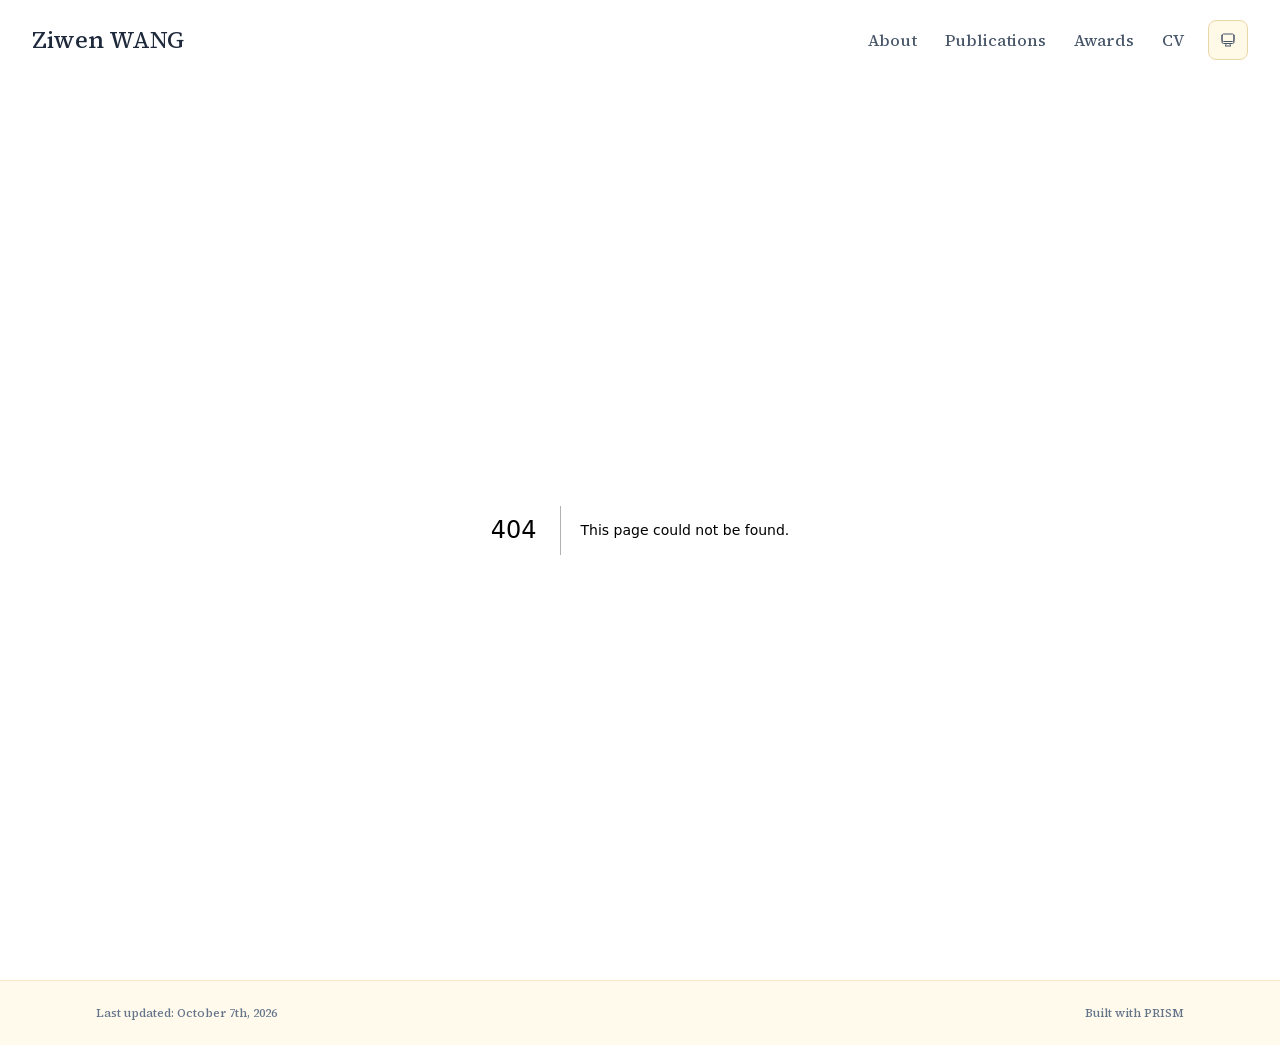
==== commit d3eab926: "Update: Synchronizing latest changes" ====
--- a/404/index.html
+++ b/404/index.html
@@ -1,4 +1,4 @@
-<!DOCTYPE html><html lang="en" class="scroll-smooth"><head><meta charSet="utf-8"/><meta name="viewport" content="width=device-width, initial-scale=1"/><link rel="stylesheet" href="/_next/static/css/1323167429cc407e.css" data-precedence="next"/><link rel="preload" as="script" fetchPriority="low" href="/_next/static/chunks/webpack-af78f5c2c11af041.js"/><script src="/_next/static/chunks/4bd1b696-70b6d399998de86a.js" async=""></script><script src="/_next/static/chunks/684-5aaa8290a129f299.js" async=""></script><script src="/_next/static/chunks/main-app-802bb98908832989.js" async=""></script><script src="/_next/static/chunks/461-a9a5d7b05a71d978.js" async=""></script><script src="/_next/static/chunks/874-6cc630662f3664af.js" async=""></script><script src="/_next/static/chunks/291-e39730cc9327e39b.js" async=""></script><script src="/_next/static/chunks/app/layout-d45a413940bb8a6c.js" async=""></script><meta name="robots" content="noindex"/><title>404: This page could not be found.</title><link rel="icon" href="/favicon.svg" type="image/svg+xml"/><link rel="dns-prefetch" href="https://jialeliu.com"/><link rel="preconnect" href="https://jialeliu.com" crossorigin=""/><link rel="preload" as="font" type="font/woff2" href="https://jialeliu.com/fonts/georgiab.woff2" crossorigin=""/><script>
+<!DOCTYPE html><html lang="en" class="__variable_30b9be scroll-smooth"><head><meta charSet="utf-8"/><meta name="viewport" content="width=device-width, initial-scale=1"/><link rel="stylesheet" href="/_next/static/css/6dbc36bc0226dfd9.css" data-precedence="next"/><link rel="preload" as="script" fetchPriority="low" href="/_next/static/chunks/webpack-05eddf7aec1744ca.js"/><script src="/_next/static/chunks/4bd1b696-70b6d399998de86a.js" async=""></script><script src="/_next/static/chunks/684-5aaa8290a129f299.js" async=""></script><script src="/_next/static/chunks/main-app-d6baa459be07ffe4.js" async=""></script><script src="/_next/static/chunks/461-a9a5d7b05a71d978.js" async=""></script><script src="/_next/static/chunks/874-6cc630662f3664af.js" async=""></script><script src="/_next/static/chunks/677-d81959b884454cb9.js" async=""></script><script src="/_next/static/chunks/app/layout-a005c8b0b180a3b3.js" async=""></script><meta name="robots" content="noindex"/><title>404: This page could not be found.</title><link rel="icon" href="/favicon.svg" type="image/svg+xml"/><script>
               try {
                 const theme = localStorage.getItem('theme-storage');
                 const parsed = theme ? JSON.parse(theme) : null;
@@ -57,4 +57,4 @@
       root.lang = 'en';
       root.setAttribute('data-locale', 'en');
     }
-  </script><title>Ziwen WANG</title><meta name="description" content="Olivier Wang&#x27;s Homepage"/><meta name="author" content="Ziwen WANG"/><meta name="keywords" content="Ziwen WANG,PhD,Research,The University of North Carolina at Chapel Hill"/><meta name="creator" content="Ziwen WANG"/><meta name="publisher" content="Ziwen WANG"/><meta property="og:title" content="Ziwen WANG"/><meta property="og:description" content="Olivier Wang&#x27;s Homepage"/><meta property="og:site_name" content="Ziwen WANG&#x27;s Academic Website"/><meta property="og:locale" content="en_US"/><meta property="og:type" content="website"/><meta name="twitter:card" content="summary"/><meta name="twitter:title" content="Ziwen WANG"/><meta name="twitter:description" content="Olivier Wang&#x27;s Homepage"/><link rel="icon" href="/favicon.svg"/><script>document.querySelectorAll('body link[rel="icon"], body link[rel="apple-touch-icon"]').forEach(el => document.head.appendChild(el))</script><script src="/_next/static/chunks/polyfills-42372ed130431b0a.js" noModule=""></script></head><body class="font-sans antialiased"><div style="visibility:hidden"><nav class="fixed top-0 left-0 right-0 z-50" data-headlessui-state=""><div class="transition-all duration-300 ease-out bg-transparent" style="transform:translateY(-100px)"><div class="max-w-7xl mx-auto px-4 sm:px-6 lg:px-8"><div class="flex justify-between items-center h-16 lg:h-20"><div class="flex-shrink-0" tabindex="0"><a class="text-xl lg:text-2xl font-serif font-semibold text-primary hover:text-accent transition-colors duration-200" href="/">Ziwen WANG</a></div><div class="hidden lg:block"><div class="ml-10 flex items-center space-x-3"><div class="relative flex items-baseline space-x-1"><a data-nav-href="/" class="relative px-3 py-2 text-sm font-medium rounded-lg transition-colors duration-150 text-neutral-600" href="/">About</a><a data-nav-href="/publications" class="relative px-3 py-2 text-sm font-medium rounded-lg transition-colors duration-150 text-neutral-600" href="/publications/">Publications</a><a data-nav-href="/awards" class="relative px-3 py-2 text-sm font-medium rounded-lg transition-colors duration-150 text-neutral-600" href="/awards/">Awards</a><a data-nav-href="/cv" class="relative px-3 py-2 text-sm font-medium rounded-lg transition-colors duration-150 text-neutral-600" href="/cv/">CV</a></div><div class="flex items-center justify-center w-10 h-10 rounded-lg border border-neutral-200 dark:border-[rgba(148,163,184,0.24)] bg-background dark:bg-neutral-800"><div class="w-4 h-4 rounded-full bg-neutral-300 animate-pulse"></div></div></div></div><div class="lg:hidden flex items-center space-x-2"><div class="flex items-center justify-center w-10 h-10 rounded-lg border border-neutral-200 dark:border-[rgba(148,163,184,0.24)] bg-background dark:bg-neutral-800"><div class="w-4 h-4 rounded-full bg-neutral-300 animate-pulse"></div></div><button class="inline-flex items-center justify-center p-2 rounded-md text-neutral-600 hover:text-primary hover:bg-neutral-100 dark:hover:bg-neutral-800 focus:outline-none focus:ring-2 focus:ring-inset focus:ring-accent transition-colors duration-200" id="headlessui-disclosure-button-«R7pdb»" type="button" aria-expanded="false" data-headlessui-state=""><span class="sr-only">Open main menu</span><div><svg xmlns="http://www.w3.org/2000/svg" fill="none" viewBox="0 0 24 24" stroke-width="1.5" stroke="currentColor" aria-hidden="true" data-slot="icon" class="block h-6 w-6"><path stroke-linecap="round" stroke-linejoin="round" d="M3.75 6.75h16.5M3.75 12h16.5m-16.5 5.25h16.5"></path></svg></div></button></div></div></div></div></nav><main class="min-h-screen pt-16 lg:pt-20"><div style="font-family:system-ui,&quot;Segoe UI&quot;,Roboto,Helvetica,Arial,sans-serif,&quot;Apple Color Emoji&quot;,&quot;Segoe UI Emoji&quot;;height:100vh;text-align:center;display:flex;flex-direction:column;align-items:center;justify-content:center"><div><style>body{color:#000;background:#fff;margin:0}.next-error-h1{border-right:1px solid rgba(0,0,0,.3)}@media (prefers-color-scheme:dark){body{color:#fff;background:#000}.next-error-h1{border-right:1px solid rgba(255,255,255,.3)}}</style><h1 class="next-error-h1" style="display:inline-block;margin:0 20px 0 0;padding:0 23px 0 0;font-size:24px;font-weight:500;vertical-align:top;line-height:49px">404</h1><div style="display:inline-block"><h2 style="font-size:14px;font-weight:400;line-height:49px;margin:0">This page could not be found.</h2></div></div></div><!--$--><!--/$--><!--$--><!--/$--></main><footer class="border-t border-neutral-200/50 bg-neutral-50/50 dark:bg-neutral-900/50 dark:border-neutral-700/50"><div class="max-w-6xl mx-auto px-4 sm:px-6 lg:px-8 py-6"><div class="flex flex-col sm:flex-row justify-between items-center gap-2"><p class="text-xs text-neutral-500">Last updated<!-- -->: <!-- -->April 28th, 2026</p><p class="text-xs text-neutral-500 flex items-center"><a href="https://github.com/xyjoey/PRISM" target="_blank" rel="noopener noreferrer">Built with PRISM</a><span class="ml-2">🚀</span></p></div></div></footer></div><script src="/_next/static/chunks/webpack-af78f5c2c11af041.js" async=""></script><script>(self.__next_f=self.__next_f||[]).push([0])</script><script>self.__next_f.push([1,"1:\"$Sreact.fragment\"\n3:I[3719,[\"461\",\"static/chunks/461-a9a5d7b05a71d978.js\",\"874\",\"static/chunks/874-6cc630662f3664af.js\",\"291\",\"static/chunks/291-e39730cc9327e39b.js\",\"177\",\"static/chunks/app/layout-d45a413940bb8a6c.js\"],\"ThemeProvider\"]\n4:I[310,[\"461\",\"static/chunks/461-a9a5d7b05a71d978.js\",\"874\",\"static/chunks/874-6cc630662f3664af.js\",\"291\",\"static/chunks/291-e39730cc9327e39b.js\",\"177\",\"static/chunks/app/layout-d45a413940bb8a6c.js\"],\"LocaleProvider\"]\n5:I[4574,[\"461\",\"static/chunks/461-a9a5d7b05a71d978.js\",\"874\",\"static/chunks/874-6cc630662f3664af.js\",\"291\",\"static/chunks/291-e39730cc9327e39b.js\",\"177\",\"static/chunks/app/layout-d45a413940bb8a6c.js\"],\"default\"]\n6:I[7555,[],\"\"]\n7:I[1295,[],\"\"]\n8:I[2548,[\"461\",\"static/chunks/461-a9a5d7b05a71d978.js\",\"874\",\"static/chunks/874-6cc630662f3664af.js\",\"291\",\"static/chunks/291-e39730cc9327e39b.js\",\"177\",\"static/chunks/app/layout-d45a413940bb8a6c.js\"],\"default\"]\n9:I[9665,[],\"MetadataBoundary\"]\nb:I[9665,[],\"OutletBoundary\"]\ne:I[4911,[],\"AsyncMetadataOutlet\"]\n10:I[9665,[],\"ViewportBoundary\"]\n12:I[6614,[],\"\"]\n:HL[\"/_next/static/css/1323167429cc407e.css\",\"style\"]\n2:T57a,\n    try {\n      const cfg = {\"enabled\":false,\"locales\":[\"en\"],\"defaultLocale\":\"en\",\"mode\":\"auto\",\"fixedLocale\":\"en\",\"persist\":true,\"switcher\":false,\"labels\":{\"en\":\"en\"}};\n      const storageKey = 'locale-storage';\n      const normalize = (value) =\u003e typeof value === 'string' ? value.trim().replace('_', '-').toLowerCase() : '';\n      const matchLocale = (candidate) =\u003e {\n        const normalized = normalize(candidate);\n        if (!normalized) return null;\n        if (cfg.locales.includes(normalized)) return normalized;\n        const language = normalized.split('-')[0];\n        if (cfg.locales.includes(language)) return language;\n        return null;\n      };\n\n      let resolved = null;\n\n      if (cfg.persist) {\n        resolved = matchLocale(localStorage.getItem(storageKey));\n      }\n\n      if (!resolved) {\n        if (cfg.mode === 'fixed') {\n          resolved = cfg.fixedLocale;\n        } else {\n          reso"])</script><script>self.__next_f.push([1,"lved = matchLocale(navigator.language);\n        }\n      }\n\n      if (!resolved) {\n        resolved = cfg.defaultLocale;\n      }\n\n      const root = document.documentElement;\n      root.lang = resolved;\n      root.setAttribute('data-locale', resolved);\n\n      if (cfg.persist) {\n        localStorage.setItem(storageKey, resolved);\n      }\n    } catch (e) {\n      const root = document.documentElement;\n      root.lang = 'en';\n      root.setAttribute('data-locale', 'en');\n    }\n  "])</script><script>self.__next_f.push([1,"0:{\"P\":null,\"b\":\"Y_PRSrYq2ETwOCPEgNQOP\",\"p\":\"\",\"c\":[\"\",\"_not-found\",\"\"],\"i\":false,\"f\":[[[\"\",{\"children\":[\"/_not-found\",{\"children\":[\"__PAGE__\",{}]}]},\"$undefined\",\"$undefined\",true],[\"\",[\"$\",\"$1\",\"c\",{\"children\":[[[\"$\",\"link\",\"0\",{\"rel\":\"stylesheet\",\"href\":\"/_next/static/css/1323167429cc407e.css\",\"precedence\":\"next\",\"crossOrigin\":\"$undefined\",\"nonce\":\"$undefined\"}]],[\"$\",\"html\",null,{\"lang\":\"en\",\"className\":\"scroll-smooth\",\"suppressHydrationWarning\":true,\"children\":[[\"$\",\"head\",null,{\"children\":[[\"$\",\"link\",null,{\"rel\":\"icon\",\"href\":\"/favicon.svg\",\"type\":\"image/svg+xml\"}],[\"$\",\"link\",null,{\"rel\":\"dns-prefetch\",\"href\":\"https://jialeliu.com\"}],[\"$\",\"link\",null,{\"rel\":\"preconnect\",\"href\":\"https://jialeliu.com\",\"crossOrigin\":\"\"}],[\"$\",\"link\",null,{\"rel\":\"preload\",\"as\":\"font\",\"type\":\"font/woff2\",\"href\":\"https://jialeliu.com/fonts/georgiab.woff2\",\"crossOrigin\":\"\"}],[\"$\",\"script\",null,{\"dangerouslySetInnerHTML\":{\"__html\":\"\\n              try {\\n                const theme = localStorage.getItem('theme-storage');\\n                const parsed = theme ? JSON.parse(theme) : null;\\n                const setting = parsed?.state?.theme || 'system';\\n                const prefersDark = typeof window !== 'undefined' \u0026\u0026 window.matchMedia \u0026\u0026 window.matchMedia('(prefers-color-scheme: dark)').matches;\\n                const effective = setting === 'dark' ? 'dark' : (setting === 'light' ? 'light' : (prefersDark ? 'dark' : 'light'));\\n                var root = document.documentElement;\\n                root.classList.add(effective);\\n                root.setAttribute('data-theme', effective);\\n              } catch (e) {\\n                var root = document.documentElement;\\n                root.classList.add('light');\\n                root.setAttribute('data-theme', 'light');\\n              }\\n            \"}}],[\"$\",\"script\",null,{\"dangerouslySetInnerHTML\":{\"__html\":\"$2\"}}]]}],[\"$\",\"body\",null,{\"className\":\"font-sans antialiased\",\"children\":[\"$\",\"$L3\",null,{\"children\":[\"$\",\"$L4\",null,{\"config\":{\"enabled\":false,\"locales\":[\"en\"],\"defaultLocale\":\"en\",\"mode\":\"auto\",\"fixedLocale\":\"en\",\"persist\":true,\"switcher\":false,\"labels\":{\"en\":\"en\"}},\"children\":[[\"$\",\"$L5\",null,{\"items\":[{\"title\":\"About\",\"type\":\"page\",\"target\":\"about\",\"href\":\"/\"},{\"title\":\"Publications\",\"type\":\"page\",\"target\":\"publications\",\"href\":\"/publications\"},{\"title\":\"Awards\",\"type\":\"page\",\"target\":\"awards\",\"href\":\"/awards\"},{\"title\":\"CV\",\"type\":\"page\",\"target\":\"cv\",\"href\":\"/cv\"}],\"siteTitle\":\"Ziwen WANG\",\"enableOnePageMode\":false,\"i18n\":\"$0:f:0:1:1:props:children:1:props:children:1:props:children:props:children:props:config\",\"itemsByLocale\":{\"en\":[{\"title\":\"About\",\"type\":\"page\",\"target\":\"about\",\"href\":\"/\"},{\"title\":\"Publications\",\"type\":\"page\",\"target\":\"publications\",\"href\":\"/publications\"},{\"title\":\"Awards\",\"type\":\"page\",\"target\":\"awards\",\"href\":\"/awards\"},{\"title\":\"CV\",\"type\":\"page\",\"target\":\"cv\",\"href\":\"/cv\"}]},\"siteTitleByLocale\":{\"en\":\"Ziwen WANG\"}}],[\"$\",\"main\",null,{\"className\":\"min-h-screen pt-16 lg:pt-20\",\"children\":[\"$\",\"$L6\",null,{\"parallelRouterKey\":\"children\",\"error\":\"$undefined\",\"errorStyles\":\"$undefined\",\"errorScripts\":\"$undefined\",\"template\":[\"$\",\"$L7\",null,{}],\"templateStyles\":\"$undefined\",\"templateScripts\":\"$undefined\",\"notFound\":[[[\"$\",\"title\",null,{\"children\":\"404: This page could not be found.\"}],[\"$\",\"div\",null,{\"style\":{\"fontFamily\":\"system-ui,\\\"Segoe UI\\\",Roboto,Helvetica,Arial,sans-serif,\\\"Apple Color Emoji\\\",\\\"Segoe UI Emoji\\\"\",\"height\":\"100vh\",\"textAlign\":\"center\",\"display\":\"flex\",\"flexDirection\":\"column\",\"alignItems\":\"center\",\"justifyContent\":\"center\"},\"children\":[\"$\",\"div\",null,{\"children\":[[\"$\",\"style\",null,{\"dangerouslySetInnerHTML\":{\"__html\":\"body{color:#000;background:#fff;margin:0}.next-error-h1{border-right:1px solid rgba(0,0,0,.3)}@media (prefers-color-scheme:dark){body{color:#fff;background:#000}.next-error-h1{border-right:1px solid rgba(255,255,255,.3)}}\"}}],[\"$\",\"h1\",null,{\"className\":\"next-error-h1\",\"style\":{\"display\":\"inline-block\",\"margin\":\"0 20px 0 0\",\"padding\":\"0 23px 0 0\",\"fontSize\":24,\"fontWeight\":500,\"verticalAlign\":\"top\",\"lineHeight\":\"49px\"},\"children\":404}],[\"$\",\"div\",null,{\"style\":{\"display\":\"inline-block\"},\"children\":[\"$\",\"h2\",null,{\"style\":{\"fontSize\":14,\"fontWeight\":400,\"lineHeight\":\"49px\",\"margin\":0},\"children\":\"This page could not be found.\"}]}]]}]}]],[]],\"forbidden\":\"$undefined\",\"unauthorized\":\"$undefined\"}]}],[\"$\",\"$L8\",null,{\"lastUpdated\":\"April 28th, 2026\",\"lastUpdatedByLocale\":{\"en\":\"April 28th, 2026\"},\"defaultLocale\":\"en\"}]]}]}]}]]}]]}],{\"children\":[\"/_not-found\",[\"$\",\"$1\",\"c\",{\"children\":[null,[\"$\",\"$L6\",null,{\"parallelRouterKey\":\"children\",\"error\":\"$undefined\",\"errorStyles\":\"$undefined\",\"errorScripts\":\"$undefined\",\"template\":[\"$\",\"$L7\",null,{}],\"templateStyles\":\"$undefined\",\"templateScripts\":\"$undefined\",\"notFound\":\"$undefined\",\"forbidden\":\"$undefined\",\"unauthorized\":\"$undefined\"}]]}],{\"children\":[\"__PAGE__\",[\"$\",\"$1\",\"c\",{\"children\":[[[\"$\",\"title\",null,{\"children\":\"404: This page could not be found.\"}],[\"$\",\"div\",null,{\"style\":\"$0:f:0:1:1:props:children:1:props:children:1:props:children:props:children:props:children:1:props:children:props:notFound:0:1:props:style\",\"children\":[\"$\",\"div\",null,{\"children\":[[\"$\",\"style\",null,{\"dangerouslySetInnerHTML\":{\"__html\":\"body{color:#000;background:#fff;margin:0}.next-error-h1{border-right:1px solid rgba(0,0,0,.3)}@media (prefers-color-scheme:dark){body{color:#fff;background:#000}.next-error-h1{border-right:1px solid rgba(255,255,255,.3)}}\"}}],[\"$\",\"h1\",null,{\"className\":\"next-error-h1\",\"style\":\"$0:f:0:1:1:props:children:1:props:children:1:props:children:props:children:props:children:1:props:children:props:notFound:0:1:props:children:props:children:1:props:style\",\"children\":404}],[\"$\",\"div\",null,{\"style\":\"$0:f:0:1:1:props:children:1:props:children:1:props:children:props:children:props:children:1:props:children:props:notFound:0:1:props:children:props:children:2:props:style\",\"children\":[\"$\",\"h2\",null,{\"style\":\"$0:f:0:1:1:props:children:1:props:children:1:props:children:props:children:props:children:1:props:children:props:notFound:0:1:props:children:props:children:2:props:children:props:style\",\"children\":\"This page could not be found.\"}]}]]}]}]],[\"$\",\"$L9\",null,{\"children\":\"$La\"}],null,[\"$\",\"$Lb\",null,{\"children\":[\"$Lc\",\"$Ld\",[\"$\",\"$Le\",null,{\"promise\":\"$@f\"}]]}]]}],{},null,false]},null,false]},null,false],[\"$\",\"$1\",\"h\",{\"children\":[[\"$\",\"meta\",null,{\"name\":\"robots\",\"content\":\"noindex\"}],[\"$\",\"$1\",\"OTz1ldKHDT2YR4CybCx62\",{\"children\":[[\"$\",\"$L10\",null,{\"children\":\"$L11\"}],null]}],null]}],false]],\"m\":\"$undefined\",\"G\":[\"$12\",\"$undefined\"],\"s\":false,\"S\":true}\n"])</script><script>self.__next_f.push([1,"13:\"$Sreact.suspense\"\n14:I[4911,[],\"AsyncMetadata\"]\na:[\"$\",\"$13\",null,{\"fallback\":null,\"children\":[\"$\",\"$L14\",null,{\"promise\":\"$@15\"}]}]\n"])</script><script>self.__next_f.push([1,"d:null\n"])</script><script>self.__next_f.push([1,"11:[[\"$\",\"meta\",\"0\",{\"charSet\":\"utf-8\"}],[\"$\",\"meta\",\"1\",{\"name\":\"viewport\",\"content\":\"width=device-width, initial-scale=1\"}]]\nc:null\n"])</script><script>self.__next_f.push([1,"15:{\"metadata\":[[\"$\",\"title\",\"0\",{\"children\":\"Ziwen WANG\"}],[\"$\",\"meta\",\"1\",{\"name\":\"description\",\"content\":\"Olivier Wang's Homepage\"}],[\"$\",\"meta\",\"2\",{\"name\":\"author\",\"content\":\"Ziwen WANG\"}],[\"$\",\"meta\",\"3\",{\"name\":\"keywords\",\"content\":\"Ziwen WANG,PhD,Research,The University of North Carolina at Chapel Hill\"}],[\"$\",\"meta\",\"4\",{\"name\":\"creator\",\"content\":\"Ziwen WANG\"}],[\"$\",\"meta\",\"5\",{\"name\":\"publisher\",\"content\":\"Ziwen WANG\"}],[\"$\",\"meta\",\"6\",{\"property\":\"og:title\",\"content\":\"Ziwen WANG\"}],[\"$\",\"meta\",\"7\",{\"property\":\"og:description\",\"content\":\"Olivier Wang's Homepage\"}],[\"$\",\"meta\",\"8\",{\"property\":\"og:site_name\",\"content\":\"Ziwen WANG's Academic Website\"}],[\"$\",\"meta\",\"9\",{\"property\":\"og:locale\",\"content\":\"en_US\"}],[\"$\",\"meta\",\"10\",{\"property\":\"og:type\",\"content\":\"website\"}],[\"$\",\"meta\",\"11\",{\"name\":\"twitter:card\",\"content\":\"summary\"}],[\"$\",\"meta\",\"12\",{\"name\":\"twitter:title\",\"content\":\"Ziwen WANG\"}],[\"$\",\"meta\",\"13\",{\"name\":\"twitter:description\",\"content\":\"Olivier Wang's Homepage\"}],[\"$\",\"link\",\"14\",{\"rel\":\"icon\",\"href\":\"/favicon.svg\"}]],\"error\":null,\"digest\":\"$undefined\"}\nf:{\"metadata\":\"$15:metadata\",\"error\":null,\"digest\":\"$undefined\"}\n"])</script></body></html>+  </script><title>Ziwen WANG</title><meta name="description" content="Olivier Wang&#x27;s Homepage"/><meta name="author" content="Ziwen WANG"/><meta name="keywords" content="Ziwen WANG,PhD,Research,University of North Carolina at Chapel Hill"/><meta name="creator" content="Ziwen WANG"/><meta name="publisher" content="Ziwen WANG"/><meta property="og:title" content="Ziwen WANG"/><meta property="og:description" content="Olivier Wang&#x27;s Homepage"/><meta property="og:site_name" content="Ziwen WANG&#x27;s Academic Website"/><meta property="og:locale" content="en_US"/><meta property="og:type" content="website"/><meta name="twitter:card" content="summary"/><meta name="twitter:title" content="Ziwen WANG"/><meta name="twitter:description" content="Olivier Wang&#x27;s Homepage"/><link rel="icon" href="/favicon.svg"/><script>document.querySelectorAll('body link[rel="icon"], body link[rel="apple-touch-icon"]').forEach(el => document.head.appendChild(el))</script><script src="/_next/static/chunks/polyfills-42372ed130431b0a.js" noModule=""></script></head><body class="font-sans antialiased"><div style="visibility:hidden"><nav class="fixed top-0 left-0 right-0 z-50" data-headlessui-state=""><div class="transition-all duration-300 ease-out bg-transparent" style="transform:translateY(-100px)"><div class="max-w-7xl mx-auto px-4 sm:px-6 lg:px-8"><div class="flex justify-between items-center h-16 lg:h-20"><div class="flex-shrink-0" tabindex="0"><a class="text-xl lg:text-2xl font-serif font-semibold text-primary hover:text-accent transition-colors duration-200" href="/">Ziwen WANG</a></div><div class="hidden lg:block"><div class="ml-10 flex items-center space-x-3"><div class="relative flex items-baseline space-x-1"><a data-nav-href="/" class="relative px-3 py-2 text-base font-medium rounded-lg transition-colors duration-150 text-neutral-600" href="/">About</a><a data-nav-href="/publications" class="relative px-3 py-2 text-base font-medium rounded-lg transition-colors duration-150 text-neutral-600" href="/publications/">Publications</a><a data-nav-href="/awards" class="relative px-3 py-2 text-base font-medium rounded-lg transition-colors duration-150 text-neutral-600" href="/awards/">Awards</a><a data-nav-href="/cv" class="relative px-3 py-2 text-base font-medium rounded-lg transition-colors duration-150 text-neutral-600" href="/cv/">CV</a></div><div class="flex items-center justify-center w-10 h-10 rounded-lg border border-neutral-200 dark:border-[rgba(148,163,184,0.24)] bg-background dark:bg-neutral-800"><div class="w-4 h-4 rounded-full bg-neutral-300 animate-pulse"></div></div></div></div><div class="lg:hidden flex items-center space-x-2"><div class="flex items-center justify-center w-10 h-10 rounded-lg border border-neutral-200 dark:border-[rgba(148,163,184,0.24)] bg-background dark:bg-neutral-800"><div class="w-4 h-4 rounded-full bg-neutral-300 animate-pulse"></div></div><button class="inline-flex items-center justify-center p-2 rounded-md text-neutral-600 hover:text-primary hover:bg-neutral-100 dark:hover:bg-neutral-800 focus:outline-none focus:ring-2 focus:ring-inset focus:ring-accent transition-colors duration-200" id="headlessui-disclosure-button-«R7pdb»" type="button" aria-expanded="false" data-headlessui-state=""><span class="sr-only">Open main menu</span><div><svg xmlns="http://www.w3.org/2000/svg" fill="none" viewBox="0 0 24 24" stroke-width="1.5" stroke="currentColor" aria-hidden="true" data-slot="icon" class="block h-6 w-6"><path stroke-linecap="round" stroke-linejoin="round" d="M3.75 6.75h16.5M3.75 12h16.5m-16.5 5.25h16.5"></path></svg></div></button></div></div></div></div></nav><main class="min-h-screen pt-16 lg:pt-20"><div style="font-family:system-ui,&quot;Segoe UI&quot;,Roboto,Helvetica,Arial,sans-serif,&quot;Apple Color Emoji&quot;,&quot;Segoe UI Emoji&quot;;height:100vh;text-align:center;display:flex;flex-direction:column;align-items:center;justify-content:center"><div><style>body{color:#000;background:#fff;margin:0}.next-error-h1{border-right:1px solid rgba(0,0,0,.3)}@media (prefers-color-scheme:dark){body{color:#fff;background:#000}.next-error-h1{border-right:1px solid rgba(255,255,255,.3)}}</style><h1 class="next-error-h1" style="display:inline-block;margin:0 20px 0 0;padding:0 23px 0 0;font-size:24px;font-weight:500;vertical-align:top;line-height:49px">404</h1><div style="display:inline-block"><h2 style="font-size:14px;font-weight:400;line-height:49px;margin:0">This page could not be found.</h2></div></div></div><!--$--><!--/$--><!--$--><!--/$--></main><footer class="border-t border-neutral-200/50 bg-neutral-50/50 dark:bg-neutral-900/50 dark:border-neutral-700/50"><div class="max-w-6xl mx-auto px-4 sm:px-6 lg:px-8 py-6"><div class="flex flex-col sm:flex-row justify-between items-center gap-2"><p class="text-xs text-neutral-500">Last updated<!-- -->: <!-- -->October 7th, 2026</p><p class="text-xs text-neutral-500 flex items-center"><a href="https://github.com/xyjoey/PRISM" target="_blank" rel="noopener noreferrer">Built with PRISM</a></p></div></div></footer></div><script src="/_next/static/chunks/webpack-05eddf7aec1744ca.js" async=""></script><script>(self.__next_f=self.__next_f||[]).push([0])</script><script>self.__next_f.push([1,"1:\"$Sreact.fragment\"\n3:I[3719,[\"461\",\"static/chunks/461-a9a5d7b05a71d978.js\",\"874\",\"static/chunks/874-6cc630662f3664af.js\",\"677\",\"static/chunks/677-d81959b884454cb9.js\",\"177\",\"static/chunks/app/layout-a005c8b0b180a3b3.js\"],\"ThemeProvider\"]\n4:I[310,[\"461\",\"static/chunks/461-a9a5d7b05a71d978.js\",\"874\",\"static/chunks/874-6cc630662f3664af.js\",\"677\",\"static/chunks/677-d81959b884454cb9.js\",\"177\",\"static/chunks/app/layout-a005c8b0b180a3b3.js\"],\"LocaleProvider\"]\n5:I[4574,[\"461\",\"static/chunks/461-a9a5d7b05a71d978.js\",\"874\",\"static/chunks/874-6cc630662f3664af.js\",\"677\",\"static/chunks/677-d81959b884454cb9.js\",\"177\",\"static/chunks/app/layout-a005c8b0b180a3b3.js\"],\"default\"]\n6:I[7555,[],\"\"]\n7:I[1295,[],\"\"]\n8:I[2548,[\"461\",\"static/chunks/461-a9a5d7b05a71d978.js\",\"874\",\"static/chunks/874-6cc630662f3664af.js\",\"677\",\"static/chunks/677-d81959b884454cb9.js\",\"177\",\"static/chunks/app/layout-a005c8b0b180a3b3.js\"],\"default\"]\n9:I[9665,[],\"MetadataBoundary\"]\nb:I[9665,[],\"OutletBoundary\"]\ne:I[4911,[],\"AsyncMetadataOutlet\"]\n10:I[9665,[],\"ViewportBoundary\"]\n12:I[6614,[],\"\"]\n:HL[\"/_next/static/css/6dbc36bc0226dfd9.css\",\"style\"]\n2:T57a,\n    try {\n      const cfg = {\"enabled\":false,\"locales\":[\"en\"],\"defaultLocale\":\"en\",\"mode\":\"auto\",\"fixedLocale\":\"en\",\"persist\":true,\"switcher\":false,\"labels\":{\"en\":\"en\"}};\n      const storageKey = 'locale-storage';\n      const normalize = (value) =\u003e typeof value === 'string' ? value.trim().replace('_', '-').toLowerCase() : '';\n      const matchLocale = (candidate) =\u003e {\n        const normalized = normalize(candidate);\n        if (!normalized) return null;\n        if (cfg.locales.includes(normalized)) return normalized;\n        const language = normalized.split('-')[0];\n        if (cfg.locales.includes(language)) return language;\n        return null;\n      };\n\n      let resolved = null;\n\n      if (cfg.persist) {\n        resolved = matchLocale(localStorage.getItem(storageKey));\n      }\n\n      if (!resolved) {\n        if (cfg.mode === 'fixed') {\n          resolved = cfg.fixedLocale;\n        } else {\n          reso"])</script><script>self.__next_f.push([1,"lved = matchLocale(navigator.language);\n        }\n      }\n\n      if (!resolved) {\n        resolved = cfg.defaultLocale;\n      }\n\n      const root = document.documentElement;\n      root.lang = resolved;\n      root.setAttribute('data-locale', resolved);\n\n      if (cfg.persist) {\n        localStorage.setItem(storageKey, resolved);\n      }\n    } catch (e) {\n      const root = document.documentElement;\n      root.lang = 'en';\n      root.setAttribute('data-locale', 'en');\n    }\n  "])</script><script>self.__next_f.push([1,"0:{\"P\":null,\"b\":\"mX4KGP9HMlDo1vHfzzUPL\",\"p\":\"\",\"c\":[\"\",\"_not-found\",\"\"],\"i\":false,\"f\":[[[\"\",{\"children\":[\"/_not-found\",{\"children\":[\"__PAGE__\",{}]}]},\"$undefined\",\"$undefined\",true],[\"\",[\"$\",\"$1\",\"c\",{\"children\":[[[\"$\",\"link\",\"0\",{\"rel\":\"stylesheet\",\"href\":\"/_next/static/css/6dbc36bc0226dfd9.css\",\"precedence\":\"next\",\"crossOrigin\":\"$undefined\",\"nonce\":\"$undefined\"}]],[\"$\",\"html\",null,{\"lang\":\"en\",\"className\":\"__variable_30b9be scroll-smooth\",\"suppressHydrationWarning\":true,\"children\":[[\"$\",\"head\",null,{\"children\":[[\"$\",\"link\",null,{\"rel\":\"icon\",\"href\":\"/favicon.svg\",\"type\":\"image/svg+xml\"}],[\"$\",\"script\",null,{\"dangerouslySetInnerHTML\":{\"__html\":\"\\n              try {\\n                const theme = localStorage.getItem('theme-storage');\\n                const parsed = theme ? JSON.parse(theme) : null;\\n                const setting = parsed?.state?.theme || 'system';\\n                const prefersDark = typeof window !== 'undefined' \u0026\u0026 window.matchMedia \u0026\u0026 window.matchMedia('(prefers-color-scheme: dark)').matches;\\n                const effective = setting === 'dark' ? 'dark' : (setting === 'light' ? 'light' : (prefersDark ? 'dark' : 'light'));\\n                var root = document.documentElement;\\n                root.classList.add(effective);\\n                root.setAttribute('data-theme', effective);\\n              } catch (e) {\\n                var root = document.documentElement;\\n                root.classList.add('light');\\n                root.setAttribute('data-theme', 'light');\\n              }\\n            \"}}],[\"$\",\"script\",null,{\"dangerouslySetInnerHTML\":{\"__html\":\"$2\"}}]]}],[\"$\",\"body\",null,{\"className\":\"font-sans antialiased\",\"children\":[\"$\",\"$L3\",null,{\"children\":[\"$\",\"$L4\",null,{\"config\":{\"enabled\":false,\"locales\":[\"en\"],\"defaultLocale\":\"en\",\"mode\":\"auto\",\"fixedLocale\":\"en\",\"persist\":true,\"switcher\":false,\"labels\":{\"en\":\"en\"}},\"children\":[[\"$\",\"$L5\",null,{\"items\":[{\"title\":\"About\",\"type\":\"page\",\"target\":\"about\",\"href\":\"/\"},{\"title\":\"Publications\",\"type\":\"page\",\"target\":\"publications\",\"href\":\"/publications\"},{\"title\":\"Awards\",\"type\":\"page\",\"target\":\"awards\",\"href\":\"/awards\"},{\"title\":\"CV\",\"type\":\"page\",\"target\":\"cv\",\"href\":\"/cv\"}],\"siteTitle\":\"Ziwen WANG\",\"enableOnePageMode\":false,\"i18n\":\"$0:f:0:1:1:props:children:1:props:children:1:props:children:props:children:props:config\",\"itemsByLocale\":{\"en\":[{\"title\":\"About\",\"type\":\"page\",\"target\":\"about\",\"href\":\"/\"},{\"title\":\"Publications\",\"type\":\"page\",\"target\":\"publications\",\"href\":\"/publications\"},{\"title\":\"Awards\",\"type\":\"page\",\"target\":\"awards\",\"href\":\"/awards\"},{\"title\":\"CV\",\"type\":\"page\",\"target\":\"cv\",\"href\":\"/cv\"}]},\"siteTitleByLocale\":{\"en\":\"Ziwen WANG\"}}],[\"$\",\"main\",null,{\"className\":\"min-h-screen pt-16 lg:pt-20\",\"children\":[\"$\",\"$L6\",null,{\"parallelRouterKey\":\"children\",\"error\":\"$undefined\",\"errorStyles\":\"$undefined\",\"errorScripts\":\"$undefined\",\"template\":[\"$\",\"$L7\",null,{}],\"templateStyles\":\"$undefined\",\"templateScripts\":\"$undefined\",\"notFound\":[[[\"$\",\"title\",null,{\"children\":\"404: This page could not be found.\"}],[\"$\",\"div\",null,{\"style\":{\"fontFamily\":\"system-ui,\\\"Segoe UI\\\",Roboto,Helvetica,Arial,sans-serif,\\\"Apple Color Emoji\\\",\\\"Segoe UI Emoji\\\"\",\"height\":\"100vh\",\"textAlign\":\"center\",\"display\":\"flex\",\"flexDirection\":\"column\",\"alignItems\":\"center\",\"justifyContent\":\"center\"},\"children\":[\"$\",\"div\",null,{\"children\":[[\"$\",\"style\",null,{\"dangerouslySetInnerHTML\":{\"__html\":\"body{color:#000;background:#fff;margin:0}.next-error-h1{border-right:1px solid rgba(0,0,0,.3)}@media (prefers-color-scheme:dark){body{color:#fff;background:#000}.next-error-h1{border-right:1px solid rgba(255,255,255,.3)}}\"}}],[\"$\",\"h1\",null,{\"className\":\"next-error-h1\",\"style\":{\"display\":\"inline-block\",\"margin\":\"0 20px 0 0\",\"padding\":\"0 23px 0 0\",\"fontSize\":24,\"fontWeight\":500,\"verticalAlign\":\"top\",\"lineHeight\":\"49px\"},\"children\":404}],[\"$\",\"div\",null,{\"style\":{\"display\":\"inline-block\"},\"children\":[\"$\",\"h2\",null,{\"style\":{\"fontSize\":14,\"fontWeight\":400,\"lineHeight\":\"49px\",\"margin\":0},\"children\":\"This page could not be found.\"}]}]]}]}]],[]],\"forbidden\":\"$undefined\",\"unauthorized\":\"$undefined\"}]}],[\"$\",\"$L8\",null,{\"lastUpdated\":\"October 7th, 2026\",\"lastUpdatedByLocale\":{\"en\":\"October 7th, 2026\"},\"defaultLocale\":\"en\"}]]}]}]}]]}]]}],{\"children\":[\"/_not-found\",[\"$\",\"$1\",\"c\",{\"children\":[null,[\"$\",\"$L6\",null,{\"parallelRouterKey\":\"children\",\"error\":\"$undefined\",\"errorStyles\":\"$undefined\",\"errorScripts\":\"$undefined\",\"template\":[\"$\",\"$L7\",null,{}],\"templateStyles\":\"$undefined\",\"templateScripts\":\"$undefined\",\"notFound\":\"$undefined\",\"forbidden\":\"$undefined\",\"unauthorized\":\"$undefined\"}]]}],{\"children\":[\"__PAGE__\",[\"$\",\"$1\",\"c\",{\"children\":[[[\"$\",\"title\",null,{\"children\":\"404: This page could not be found.\"}],[\"$\",\"div\",null,{\"style\":\"$0:f:0:1:1:props:children:1:props:children:1:props:children:props:children:props:children:1:props:children:props:notFound:0:1:props:style\",\"children\":[\"$\",\"div\",null,{\"children\":[[\"$\",\"style\",null,{\"dangerouslySetInnerHTML\":{\"__html\":\"body{color:#000;background:#fff;margin:0}.next-error-h1{border-right:1px solid rgba(0,0,0,.3)}@media (prefers-color-scheme:dark){body{color:#fff;background:#000}.next-error-h1{border-right:1px solid rgba(255,255,255,.3)}}\"}}],[\"$\",\"h1\",null,{\"className\":\"next-error-h1\",\"style\":\"$0:f:0:1:1:props:children:1:props:children:1:props:children:props:children:props:children:1:props:children:props:notFound:0:1:props:children:props:children:1:props:style\",\"children\":404}],[\"$\",\"div\",null,{\"style\":\"$0:f:0:1:1:props:children:1:props:children:1:props:children:props:children:props:children:1:props:children:props:notFound:0:1:props:children:props:children:2:props:style\",\"children\":[\"$\",\"h2\",null,{\"style\":\"$0:f:0:1:1:props:children:1:props:children:1:props:children:props:children:props:children:1:props:children:props:notFound:0:1:props:children:props:children:2:props:children:props:style\",\"children\":\"This page could not be found.\"}]}]]}]}]],[\"$\",\"$L9\",null,{\"children\":\"$La\"}],null,[\"$\",\"$Lb\",null,{\"children\":[\"$Lc\",\"$Ld\",[\"$\",\"$Le\",null,{\"promise\":\"$@f\"}]]}]]}],{},null,false]},null,false]},null,false],[\"$\",\"$1\",\"h\",{\"children\":[[\"$\",\"meta\",null,{\"name\":\"robots\",\"content\":\"noindex\"}],[\"$\",\"$1\",\"OTLJerLiVx3TiqPa94zEd\",{\"children\":[[\"$\",\"$L10\",null,{\"children\":\"$L11\"}],null]}],null]}],false]],\"m\":\"$undefined\",\"G\":[\"$12\",\"$undefined\"],\"s\":false,\"S\":true}\n"])</script><script>self.__next_f.push([1,"13:\"$Sreact.suspense\"\n14:I[4911,[],\"AsyncMetadata\"]\na:[\"$\",\"$13\",null,{\"fallback\":null,\"children\":[\"$\",\"$L14\",null,{\"promise\":\"$@15\"}]}]\n"])</script><script>self.__next_f.push([1,"d:null\n"])</script><script>self.__next_f.push([1,"11:[[\"$\",\"meta\",\"0\",{\"charSet\":\"utf-8\"}],[\"$\",\"meta\",\"1\",{\"name\":\"viewport\",\"content\":\"width=device-width, initial-scale=1\"}]]\nc:null\n"])</script><script>self.__next_f.push([1,"15:{\"metadata\":[[\"$\",\"title\",\"0\",{\"children\":\"Ziwen WANG\"}],[\"$\",\"meta\",\"1\",{\"name\":\"description\",\"content\":\"Olivier Wang's Homepage\"}],[\"$\",\"meta\",\"2\",{\"name\":\"author\",\"content\":\"Ziwen WANG\"}],[\"$\",\"meta\",\"3\",{\"name\":\"keywords\",\"content\":\"Ziwen WANG,PhD,Research,University of North Carolina at Chapel Hill\"}],[\"$\",\"meta\",\"4\",{\"name\":\"creator\",\"content\":\"Ziwen WANG\"}],[\"$\",\"meta\",\"5\",{\"name\":\"publisher\",\"content\":\"Ziwen WANG\"}],[\"$\",\"meta\",\"6\",{\"property\":\"og:title\",\"content\":\"Ziwen WANG\"}],[\"$\",\"meta\",\"7\",{\"property\":\"og:description\",\"content\":\"Olivier Wang's Homepage\"}],[\"$\",\"meta\",\"8\",{\"property\":\"og:site_name\",\"content\":\"Ziwen WANG's Academic Website\"}],[\"$\",\"meta\",\"9\",{\"property\":\"og:locale\",\"content\":\"en_US\"}],[\"$\",\"meta\",\"10\",{\"property\":\"og:type\",\"content\":\"website\"}],[\"$\",\"meta\",\"11\",{\"name\":\"twitter:card\",\"content\":\"summary\"}],[\"$\",\"meta\",\"12\",{\"name\":\"twitter:title\",\"content\":\"Ziwen WANG\"}],[\"$\",\"meta\",\"13\",{\"name\":\"twitter:description\",\"content\":\"Olivier Wang's Homepage\"}],[\"$\",\"link\",\"14\",{\"rel\":\"icon\",\"href\":\"/favicon.svg\"}]],\"error\":null,\"digest\":\"$undefined\"}\nf:{\"metadata\":\"$15:metadata\",\"error\":null,\"digest\":\"$undefined\"}\n"])</script></body></html>
--- a/_next/static/css/6dbc36bc0226dfd9.css
+++ b/_next/static/css/6dbc36bc0226dfd9.css
@@ -0,0 +1,3 @@
+@font-face{font-family:"Source Serif 4";font-style:italic;font-weight:500;font-display:swap;src:url(/_next/static/media/bb0d36f23e6f6fe9-s.woff2) format("woff2");unicode-range:u+0460-052f,u+1c80-1c8a,u+20b4,u+2de0-2dff,u+a640-a69f,u+fe2e-fe2f}@font-face{font-family:"Source Serif 4";font-style:italic;font-weight:500;font-display:swap;src:url(/_next/static/media/061173bcdb8d540a-s.woff2) format("woff2");unicode-range:u+0301,u+0400-045f,u+0490-0491,u+04b0-04b1,u+2116}@font-face{font-family:"Source Serif 4";font-style:italic;font-weight:500;font-display:swap;src:url(/_next/static/media/83056be9fe0a9556-s.woff2) format("woff2");unicode-range:u+0370-0377,u+037a-037f,u+0384-038a,u+038c,u+038e-03a1,u+03a3-03ff}@font-face{font-family:"Source Serif 4";font-style:italic;font-weight:500;font-display:swap;src:url(/_next/static/media/73bc3aff672a284d-s.woff2) format("woff2");unicode-range:u+0102-0103,u+0110-0111,u+0128-0129,u+0168-0169,u+01a0-01a1,u+01af-01b0,u+0300-0301,u+0303-0304,u+0308-0309,u+0323,u+0329,u+1ea0-1ef9,u+20ab}@font-face{font-family:"Source Serif 4";font-style:italic;font-weight:500;font-display:swap;src:url(/_next/static/media/4d5ffb1859f45302-s.woff2) format("woff2");unicode-range:u+0100-02ba,u+02bd-02c5,u+02c7-02cc,u+02ce-02d7,u+02dd-02ff,u+0304,u+0308,u+0329,u+1d00-1dbf,u+1e00-1e9f,u+1ef2-1eff,u+2020,u+20a0-20ab,u+20ad-20c0,u+2113,u+2c60-2c7f,u+a720-a7ff}@font-face{font-family:"Source Serif 4";font-style:italic;font-weight:500;font-display:swap;src:url(/_next/static/media/1d56d70d79732162-s.p.woff2) format("woff2");unicode-range:u+00??,u+0131,u+0152-0153,u+02bb-02bc,u+02c6,u+02da,u+02dc,u+0304,u+0308,u+0329,u+2000-206f,u+20ac,u+2122,u+2191,u+2193,u+2212,u+2215,u+feff,u+fffd}@font-face{font-family:"Source Serif 4";font-style:normal;font-weight:500;font-display:swap;src:url(/_next/static/media/a68aff3a962b0230-s.woff2) format("woff2");unicode-range:u+0460-052f,u+1c80-1c8a,u+20b4,u+2de0-2dff,u+a640-a69f,u+fe2e-fe2f}@font-face{font-family:"Source Serif 4";font-style:normal;font-weight:500;font-display:swap;src:url(/_next/static/media/b320a66bfbfd6145-s.woff2) format("woff2");unicode-range:u+0301,u+0400-045f,u+0490-0491,u+04b0-04b1,u+2116}@font-face{font-family:"Source Serif 4";font-style:normal;font-weight:500;font-display:swap;src:url(/_next/static/media/77b13ceaa1a51394-s.woff2) format("woff2");unicode-range:u+0370-0377,u+037a-037f,u+0384-038a,u+038c,u+038e-03a1,u+03a3-03ff}@font-face{font-family:"Source Serif 4";font-style:normal;font-weight:500;font-display:swap;src:url(/_next/static/media/427381a3605ff7b3-s.woff2) format("woff2");unicode-range:u+0102-0103,u+0110-0111,u+0128-0129,u+0168-0169,u+01a0-01a1,u+01af-01b0,u+0300-0301,u+0303-0304,u+0308-0309,u+0323,u+0329,u+1ea0-1ef9,u+20ab}@font-face{font-family:"Source Serif 4";font-style:normal;font-weight:500;font-display:swap;src:url(/_next/static/media/8c5a26bc447e27d6-s.woff2) format("woff2");unicode-range:u+0100-02ba,u+02bd-02c5,u+02c7-02cc,u+02ce-02d7,u+02dd-02ff,u+0304,u+0308,u+0329,u+1d00-1dbf,u+1e00-1e9f,u+1ef2-1eff,u+2020,u+20a0-20ab,u+20ad-20c0,u+2113,u+2c60-2c7f,u+a720-a7ff}@font-face{font-family:"Source Serif 4";font-style:normal;font-weight:500;font-display:swap;src:url(/_next/static/media/031465bfeaac367c-s.p.woff2) format("woff2");unicode-range:u+00??,u+0131,u+0152-0153,u+02bb-02bc,u+02c6,u+02da,u+02dc,u+0304,u+0308,u+0329,u+2000-206f,u+20ac,u+2122,u+2191,u+2193,u+2212,u+2215,u+feff,u+fffd}@font-face{font-family:"Source Serif 4 Fallback";src:local("Times New Roman");ascent-override:87.87%;descent-override:28.41%;line-gap-override:0.00%;size-adjust:117.91%}.__className_30b9be{font-family:"Source Serif 4","Source Serif 4 Fallback";font-weight:500}.__variable_30b9be{--font-source-serif:"Source Serif 4","Source Serif 4 Fallback"}
+
+/*! tailwindcss v4.1.10 | MIT License | https://tailwindcss.com */@layer properties{@supports (((-webkit-hyphens:none)) and (not (margin-trim:inline))) or ((-moz-orient:inline) and (not (color:rgb(from red r g b)))){*,::backdrop,:after,:before{--tw-translate-x:0;--tw-translate-y:0;--tw-translate-z:0;--tw-rotate-x:initial;--tw-rotate-y:initial;--tw-rotate-z:initial;--tw-skew-x:initial;--tw-skew-y:initial;--tw-space-y-reverse:0;--tw-space-x-reverse:0;--tw-border-style:solid;--tw-leading:initial;--tw-font-weight:initial;--tw-shadow:0 0 #0000;--tw-shadow-color:initial;--tw-shadow-alpha:100%;--tw-inset-shadow:0 0 #0000;--tw-inset-shadow-color:initial;--tw-inset-shadow-alpha:100%;--tw-ring-color:initial;--tw-ring-shadow:0 0 #0000;--tw-inset-ring-color:initial;--tw-inset-ring-shadow:0 0 #0000;--tw-ring-inset:initial;--tw-ring-offset-width:0px;--tw-ring-offset-color:#fff;--tw-ring-offset-shadow:0 0 #0000;--tw-blur:initial;--tw-brightness:initial;--tw-contrast:initial;--tw-grayscale:initial;--tw-hue-rotate:initial;--tw-invert:initial;--tw-opacity:initial;--tw-saturate:initial;--tw-sepia:initial;--tw-drop-shadow:initial;--tw-drop-shadow-color:initial;--tw-drop-shadow-alpha:100%;--tw-drop-shadow-size:initial;--tw-backdrop-blur:initial;--tw-backdrop-brightness:initial;--tw-backdrop-contrast:initial;--tw-backdrop-grayscale:initial;--tw-backdrop-hue-rotate:initial;--tw-backdrop-invert:initial;--tw-backdrop-opacity:initial;--tw-backdrop-saturate:initial;--tw-backdrop-sepia:initial;--tw-duration:initial;--tw-ease:initial;--tw-scale-x:1;--tw-scale-y:1;--tw-scale-z:1}}}@layer theme{:host,:root{--font-sans:var(--font-source-serif),"Source Han Serif SC","Noto Serif CJK SC","Noto Serif SC","Songti SC",STSong,SimSun,serif;--color-red-50:oklch(97.1% .013 17.38);--color-red-400:oklch(70.4% .191 22.216);--color-red-600:oklch(57.7% .245 27.325);--color-red-900:oklch(39.6% .141 25.723);--color-white:#fff;--spacing:.25rem;--container-2xl:42rem;--container-3xl:48rem;--container-4xl:56rem;--container-6xl:72rem;--container-7xl:80rem;--text-xs:.75rem;--text-xs--line-height:calc(1/.75);--text-sm:.875rem;--text-sm--line-height:calc(1.25/.875);--text-base:1rem;--text-base--line-height:calc(1.5/1);--text-lg:1.125rem;--text-lg--line-height:calc(1.75/1.125);--text-xl:1.25rem;--text-xl--line-height:calc(1.75/1.25);--text-2xl:1.5rem;--text-2xl--line-height:calc(2/1.5);--text-3xl:1.875rem;--text-3xl--line-height:calc(2.25/1.875);--text-4xl:2.25rem;--text-4xl--line-height:calc(2.5/2.25);--leading-tight:1.25;--leading-relaxed:1.625;--radius-md:.375rem;--radius-lg:.5rem;--radius-xl:.75rem;--radius-2xl:1rem;--ease-out:cubic-bezier(0,0,.2,1);--animate-pulse:pulse 2s cubic-bezier(.4,0,.6,1)infinite;--blur-xl:24px;--aspect-video:16/9;--default-transition-duration:.15s;--default-transition-timing-function:cubic-bezier(.4,0,.2,1);--default-font-family:var(--font-source-serif),"Source Han Serif SC","Noto Serif CJK SC","Noto Serif SC","Songti SC",STSong,SimSun,serif;--default-mono-font-family:var(--font-sans);--line-height-normal:1.5;--shadow-glass:0 8px 32px 0 #1f26875e}}@layer base{*,::backdrop,:after,:before{box-sizing:border-box;border:0 solid;margin:0;padding:0}::file-selector-button{box-sizing:border-box;border:0 solid;margin:0;padding:0}:host,html{-webkit-text-size-adjust:100%;tab-size:4;line-height:1.5;font-family:var(--default-font-family,ui-sans-serif,system-ui,sans-serif,"Apple Color Emoji","Segoe UI Emoji","Segoe UI Symbol","Noto Color Emoji");font-feature-settings:var(--default-font-feature-settings,normal);font-variation-settings:var(--default-font-variation-settings,normal);-webkit-tap-highlight-color:transparent}hr{height:0;color:inherit;border-top-width:1px}abbr:where([title]){-webkit-text-decoration:underline dotted;text-decoration:underline dotted}h1,h2,h3,h4,h5,h6{font-size:inherit;font-weight:inherit}a{color:inherit;-webkit-text-decoration:inherit;text-decoration:inherit}b,strong{font-weight:bolder}code,kbd,pre,samp{font-family:var(--default-mono-font-family,ui-monospace,SFMono-Regular,Menlo,Monaco,Consolas,"Liberation Mono","Courier New",monospace);font-feature-settings:var(--default-mono-font-feature-settings,normal);font-variation-settings:var(--default-mono-font-variation-settings,normal);font-size:1em}small{font-size:80%}sub,sup{vertical-align:baseline;font-size:75%;line-height:0;position:relative}sub{bottom:-.25em}sup{top:-.5em}table{text-indent:0;border-color:inherit;border-collapse:collapse}:-moz-focusring{outline:auto}progress{vertical-align:baseline}summary{display:list-item}menu,ol,ul{list-style:none}audio,canvas,embed,iframe,img,object,svg,video{vertical-align:middle;display:block}img,video{max-width:100%;height:auto}button,input,optgroup,select,textarea{font:inherit;font-feature-settings:inherit;font-variation-settings:inherit;letter-spacing:inherit;color:inherit;opacity:1;background-color:#0000;border-radius:0}::file-selector-button{font:inherit;font-feature-settings:inherit;font-variation-settings:inherit;letter-spacing:inherit;color:inherit;opacity:1;background-color:#0000;border-radius:0}:where(select:is([multiple],[size])) optgroup{font-weight:bolder}:where(select:is([multiple],[size])) optgroup option{padding-inline-start:20px}::file-selector-button{margin-inline-end:4px}::placeholder{opacity:1}@supports (not ((-webkit-appearance:-apple-pay-button))) or (contain-intrinsic-size:1px){::placeholder{color:currentColor}@supports (color:color-mix(in lab,red,red)){::placeholder{color:color-mix(in oklab,currentcolor 50%,transparent)}}}textarea{resize:vertical}::-webkit-search-decoration{-webkit-appearance:none}::-webkit-date-and-time-value{min-height:1lh;text-align:inherit}::-webkit-datetime-edit{display:inline-flex}::-webkit-datetime-edit-fields-wrapper{padding:0}::-webkit-datetime-edit,::-webkit-datetime-edit-year-field{padding-block:0}::-webkit-datetime-edit-day-field,::-webkit-datetime-edit-month-field{padding-block:0}::-webkit-datetime-edit-hour-field,::-webkit-datetime-edit-minute-field{padding-block:0}::-webkit-datetime-edit-millisecond-field,::-webkit-datetime-edit-second-field{padding-block:0}::-webkit-datetime-edit-meridiem-field{padding-block:0}:-moz-ui-invalid{box-shadow:none}button,input:where([type=button],[type=reset],[type=submit]){appearance:button}::file-selector-button{appearance:button}::-webkit-inner-spin-button,::-webkit-outer-spin-button{height:auto}[hidden]:where(:not([hidden=until-found])){display:none!important}}@layer components;@layer utilities{.pointer-events-none{pointer-events:none}.sr-only{clip:rect(0,0,0,0);white-space:nowrap;border-width:0;width:1px;height:1px;margin:-1px;padding:0;overflow:hidden}.absolute,.sr-only{position:absolute}.fixed{position:fixed}.relative{position:relative}.static{position:static}.sticky{position:sticky}.inset-0{inset:calc(var(--spacing)*0)}.top-0{top:calc(var(--spacing)*0)}.top-1\/2{top:50%}.top-2{top:calc(var(--spacing)*2)}.top-8{top:calc(var(--spacing)*8)}.top-full{top:100%}.right-0{right:calc(var(--spacing)*0)}.right-2{right:calc(var(--spacing)*2)}.left-0{left:calc(var(--spacing)*0)}.left-1\/2{left:50%}.left-3{left:calc(var(--spacing)*3)}.z-10{z-index:10}.z-20{z-index:20}.z-40{z-index:40}.z-50{z-index:50}.container{width:100%}@media (min-width:40rem){.container{max-width:40rem}}@media (min-width:48rem){.container{max-width:48rem}}@media (min-width:64rem){.container{max-width:64rem}}@media (min-width:80rem){.container{max-width:80rem}}@media (min-width:96rem){.container{max-width:96rem}}.mx-auto{margin-inline:auto}.my-4{margin-block:calc(var(--spacing)*4)}.mt-1{margin-top:calc(var(--spacing)*1)}.mt-2{margin-top:calc(var(--spacing)*2)}.mt-4{margin-top:calc(var(--spacing)*4)}.mt-6{margin-top:calc(var(--spacing)*6)}.mt-8{margin-top:calc(var(--spacing)*8)}.mt-auto{margin-top:auto}.mr-1{margin-right:calc(var(--spacing)*1)}.mr-1\.5{margin-right:calc(var(--spacing)*1.5)}.mr-2{margin-right:calc(var(--spacing)*2)}.mb-1{margin-bottom:calc(var(--spacing)*1)}.mb-2{margin-bottom:calc(var(--spacing)*2)}.mb-3{margin-bottom:calc(var(--spacing)*3)}.mb-4{margin-bottom:calc(var(--spacing)*4)}.mb-6{margin-bottom:calc(var(--spacing)*6)}.mb-8{margin-bottom:calc(var(--spacing)*8)}.ml-0{margin-left:calc(var(--spacing)*0)}.ml-4{margin-left:calc(var(--spacing)*4)}.ml-10{margin-left:calc(var(--spacing)*10)}.line-clamp-2{-webkit-line-clamp:2}.line-clamp-2,.line-clamp-3{-webkit-box-orient:vertical;display:-webkit-box;overflow:hidden}.line-clamp-3{-webkit-line-clamp:3}.block{display:block}.contents{display:contents}.flex{display:flex}.grid{display:grid}.hidden{display:none}.inline-flex{display:inline-flex}.aspect-video{aspect-ratio:var(--aspect-video)}.h-0{height:calc(var(--spacing)*0)}.h-2\.5{height:calc(var(--spacing)*2.5)}.h-3{height:calc(var(--spacing)*3)}.h-3\.5{height:calc(var(--spacing)*3.5)}.h-4{height:calc(var(--spacing)*4)}.h-5{height:calc(var(--spacing)*5)}.h-6{height:calc(var(--spacing)*6)}.h-10{height:calc(var(--spacing)*10)}.h-16{height:calc(var(--spacing)*16)}.h-64{height:calc(var(--spacing)*64)}.h-full{height:100%}.min-h-screen{min-height:100vh}.w-0{width:calc(var(--spacing)*0)}.w-2\.5{width:calc(var(--spacing)*2.5)}.w-3{width:calc(var(--spacing)*3)}.w-3\.5{width:calc(var(--spacing)*3.5)}.w-4{width:calc(var(--spacing)*4)}.w-5{width:calc(var(--spacing)*5)}.w-6{width:calc(var(--spacing)*6)}.w-10{width:calc(var(--spacing)*10)}.w-14{width:calc(var(--spacing)*14)}.w-16{width:calc(var(--spacing)*16)}.w-32{width:calc(var(--spacing)*32)}.w-36{width:calc(var(--spacing)*36)}.w-64{width:calc(var(--spacing)*64)}.w-full{width:100%}.max-w-2xl{max-width:var(--container-2xl)}.max-w-3xl{max-width:var(--container-3xl)}.max-w-4xl{max-width:var(--container-4xl)}.max-w-6xl{max-width:var(--container-6xl)}.max-w-7xl{max-width:var(--container-7xl)}.max-w-\[calc\(100vw-2rem\)\]{max-width:calc(100vw - 2rem)}.flex-shrink-0{flex-shrink:0}.flex-grow{flex-grow:1}.-translate-x-1\/2{--tw-translate-x:calc(calc(1/2*100%)*-1)}.-translate-x-1\/2,.-translate-y-1\/2{translate:var(--tw-translate-x)var(--tw-translate-y)}.-translate-y-1\/2{--tw-translate-y:calc(calc(1/2*100%)*-1)}.-translate-y-full{--tw-translate-y:-100%;translate:var(--tw-translate-x)var(--tw-translate-y)}.transform{transform:var(--tw-rotate-x,)var(--tw-rotate-y,)var(--tw-rotate-z,)var(--tw-skew-x,)var(--tw-skew-y,)}.animate-pulse{animation:var(--animate-pulse)}.cursor-pointer{cursor:pointer}.resize{resize:both}.scroll-mt-24{scroll-margin-top:calc(var(--spacing)*24)}.list-inside{list-style-position:inside}.list-decimal{list-style-type:decimal}.list-disc{list-style-type:disc}.grid-cols-1{grid-template-columns:repeat(1,minmax(0,1fr))}.flex-col{flex-direction:column}.flex-wrap{flex-wrap:wrap}.items-baseline{align-items:baseline}.items-center{align-items:center}.items-start{align-items:flex-start}.justify-between{justify-content:space-between}.justify-center{justify-content:center}.gap-1{gap:calc(var(--spacing)*1)}.gap-2{gap:calc(var(--spacing)*2)}.gap-3{gap:calc(var(--spacing)*3)}.gap-4{gap:calc(var(--spacing)*4)}.gap-6{gap:calc(var(--spacing)*6)}.gap-12{gap:calc(var(--spacing)*12)}:where(.space-y-1>:not(:last-child)){--tw-space-y-reverse:0;margin-block-start:calc(calc(var(--spacing)*1)*var(--tw-space-y-reverse));margin-block-end:calc(calc(var(--spacing)*1)*calc(1 - var(--tw-space-y-reverse)))}:where(.space-y-2>:not(:last-child)){--tw-space-y-reverse:0;margin-block-start:calc(calc(var(--spacing)*2)*var(--tw-space-y-reverse));margin-block-end:calc(calc(var(--spacing)*2)*calc(1 - var(--tw-space-y-reverse)))}:where(.space-y-3>:not(:last-child)){--tw-space-y-reverse:0;margin-block-start:calc(calc(var(--spacing)*3)*var(--tw-space-y-reverse));margin-block-end:calc(calc(var(--spacing)*3)*calc(1 - var(--tw-space-y-reverse)))}:where(.space-y-4>:not(:last-child)){--tw-space-y-reverse:0;margin-block-start:calc(calc(var(--spacing)*4)*var(--tw-space-y-reverse));margin-block-end:calc(calc(var(--spacing)*4)*calc(1 - var(--tw-space-y-reverse)))}:where(.space-y-6>:not(:last-child)){--tw-space-y-reverse:0;margin-block-start:calc(calc(var(--spacing)*6)*var(--tw-space-y-reverse));margin-block-end:calc(calc(var(--spacing)*6)*calc(1 - var(--tw-space-y-reverse)))}:where(.space-y-8>:not(:last-child)){--tw-space-y-reverse:0;margin-block-start:calc(calc(var(--spacing)*8)*var(--tw-space-y-reverse));margin-block-end:calc(calc(var(--spacing)*8)*calc(1 - var(--tw-space-y-reverse)))}:where(.space-x-0\.5>:not(:last-child)){--tw-space-x-reverse:0;margin-inline-start:calc(calc(var(--spacing)*.5)*var(--tw-space-x-reverse));margin-inline-end:calc(calc(var(--spacing)*.5)*calc(1 - var(--tw-space-x-reverse)))}:where(.space-x-1>:not(:last-child)){--tw-space-x-reverse:0;margin-inline-start:calc(calc(var(--spacing)*1)*var(--tw-space-x-reverse));margin-inline-end:calc(calc(var(--spacing)*1)*calc(1 - var(--tw-space-x-reverse)))}:where(.space-x-2>:not(:last-child)){--tw-space-x-reverse:0;margin-inline-start:calc(calc(var(--spacing)*2)*var(--tw-space-x-reverse));margin-inline-end:calc(calc(var(--spacing)*2)*calc(1 - var(--tw-space-x-reverse)))}:where(.space-x-3>:not(:last-child)){--tw-space-x-reverse:0;margin-inline-start:calc(calc(var(--spacing)*3)*var(--tw-space-x-reverse));margin-inline-end:calc(calc(var(--spacing)*3)*calc(1 - var(--tw-space-x-reverse)))}.overflow-hidden{overflow:hidden}.overflow-x-auto{overflow-x:auto}.scroll-smooth{scroll-behavior:smooth}.rounded{border-radius:.25rem}.rounded-2xl{border-radius:var(--radius-2xl)}.rounded-full{border-radius:3.40282e+38px}.rounded-lg{border-radius:var(--radius-lg)}.rounded-md{border-radius:var(--radius-md)}.rounded-xl{border-radius:var(--radius-xl)}.border{border-style:var(--tw-border-style);border-width:1px}.border-t{border-top-style:var(--tw-border-style);border-top-width:1px}.border-t-4{border-top-style:var(--tw-border-style);border-top-width:4px}.border-r-4{border-right-style:var(--tw-border-style);border-right-width:4px}.border-b{border-bottom-style:var(--tw-border-style);border-bottom-width:1px}.border-l-4{border-left-style:var(--tw-border-style);border-left-width:4px}.border-accent,.border-accent\/50{border-color:var(--accent)}@supports (color:color-mix(in lab,red,red)){.border-accent\/50{border-color:color-mix(in oklab,var(--accent)50%,transparent)}}.border-neutral-100{border-color:var(--neutral-100)}.border-neutral-200,.border-neutral-200\/50{border-color:var(--neutral-200)}@supports (color:color-mix(in lab,red,red)){.border-neutral-200\/50{border-color:color-mix(in oklab,var(--neutral-200)50%,transparent)}}.border-transparent{border-color:#0000}.border-t-accent{border-top-color:var(--accent)}.border-t-neutral-800{border-top-color:var(--neutral-800)}.bg-accent,.bg-accent\/10{background-color:var(--accent)}@supports (color:color-mix(in lab,red,red)){.bg-accent\/10{background-color:color-mix(in oklab,var(--accent)10%,transparent)}}.bg-accent\/\[0\.07\]{background-color:var(--accent)}@supports (color:color-mix(in lab,red,red)){.bg-accent\/\[0\.07\]{background-color:color-mix(in oklab,var(--accent)7%,transparent)}}.bg-background,.bg-background\/80{background-color:var(--background)}@supports (color:color-mix(in lab,red,red)){.bg-background\/80{background-color:color-mix(in oklab,var(--background)80%,transparent)}}.bg-background\/95{background-color:var(--background)}@supports (color:color-mix(in lab,red,red)){.bg-background\/95{background-color:color-mix(in oklab,var(--background)95%,transparent)}}.bg-neutral-50,.bg-neutral-50\/50{background-color:var(--neutral-50)}@supports (color:color-mix(in lab,red,red)){.bg-neutral-50\/50{background-color:color-mix(in oklab,var(--neutral-50)50%,transparent)}}.bg-neutral-100{background-color:var(--neutral-100)}.bg-neutral-300{background-color:var(--neutral-300)}.bg-neutral-800{background-color:var(--neutral-800)}.bg-red-50{background-color:var(--color-red-50)}.bg-surface{background-color:var(--surface)}.bg-transparent{background-color:#0000}.object-cover{object-fit:cover}.object-\[32\%_center\]{object-position:32% center}.p-1\.5{padding:calc(var(--spacing)*1.5)}.p-2{padding:calc(var(--spacing)*2)}.p-4{padding:calc(var(--spacing)*4)}.p-6{padding:calc(var(--spacing)*6)}.px-1\.5{padding-inline:calc(var(--spacing)*1.5)}.px-2{padding-inline:calc(var(--spacing)*2)}.px-3{padding-inline:calc(var(--spacing)*3)}.px-4{padding-inline:calc(var(--spacing)*4)}.py-0\.5{padding-block:calc(var(--spacing)*.5)}.py-1{padding-block:calc(var(--spacing)*1)}.py-2{padding-block:calc(var(--spacing)*2)}.py-3{padding-block:calc(var(--spacing)*3)}.py-6{padding-block:calc(var(--spacing)*6)}.py-8{padding-block:calc(var(--spacing)*8)}.py-12{padding-block:calc(var(--spacing)*12)}.pt-2{padding-top:calc(var(--spacing)*2)}.pt-16{padding-top:calc(var(--spacing)*16)}.pr-4{padding-right:calc(var(--spacing)*4)}.pb-2{padding-bottom:calc(var(--spacing)*2)}.pb-3{padding-bottom:calc(var(--spacing)*3)}.pl-4{padding-left:calc(var(--spacing)*4)}.pl-10{padding-left:calc(var(--spacing)*10)}.text-center{text-align:center}.font-mono{font-family:var(--font-sans)}.font-sans{font-family:var(--font-source-serif),"Source Han Serif SC","Noto Serif CJK SC","Noto Serif SC","Songti SC",STSong,SimSun,serif}.font-serif{font-family:var(--font-sans)}.text-2xl{font-size:var(--text-2xl);line-height:var(--tw-leading,var(--text-2xl--line-height))}.text-3xl{font-size:var(--text-3xl);line-height:var(--tw-leading,var(--text-3xl--line-height))}.text-4xl{font-size:var(--text-4xl);line-height:var(--tw-leading,var(--text-4xl--line-height))}.text-base{font-size:var(--text-base);line-height:var(--tw-leading,var(--text-base--line-height))}.text-lg{font-size:var(--text-lg);line-height:var(--tw-leading,var(--text-lg--line-height))}.text-sm{font-size:var(--text-sm);line-height:var(--tw-leading,var(--text-sm--line-height))}.text-xl{font-size:var(--text-xl);line-height:var(--tw-leading,var(--text-xl--line-height))}.text-xs{font-size:var(--text-xs);line-height:var(--tw-leading,var(--text-xs--line-height))}.text-\[0\.95em\]{font-size:.95em}.leading-relaxed{--tw-leading:var(--leading-relaxed);line-height:var(--leading-relaxed)}.leading-tight{--tw-leading:var(--leading-tight);line-height:var(--leading-tight)}.font-bold,.font-medium,.font-semibold{--tw-font-weight:500;font-weight:500}.break-words{overflow-wrap:break-word}.whitespace-nowrap{white-space:nowrap}.whitespace-pre-wrap{white-space:pre-wrap}.text-accent{color:var(--accent)}.text-neutral-400{color:var(--neutral-400)}.text-neutral-500{color:var(--neutral-500)}.text-neutral-600{color:var(--neutral-600)}.text-neutral-700{color:var(--neutral-700)}.text-neutral-800{color:var(--neutral-800)}.text-primary{color:var(--primary)}.text-red-600{color:var(--color-red-600)}.text-white{color:var(--color-white)}.capitalize{text-transform:capitalize}.italic{font-style:italic}.underline{text-decoration-line:underline}.decoration-accent{-webkit-text-decoration-color:var(--accent);text-decoration-color:var(--accent)}.decoration-neutral-400{-webkit-text-decoration-color:var(--neutral-400);text-decoration-color:var(--neutral-400)}.underline-offset-4{text-underline-offset:4px}.antialiased{-webkit-font-smoothing:antialiased;-moz-osx-font-smoothing:grayscale}.opacity-60{opacity:.6}.opacity-70{opacity:.7}.shadow-lg{--tw-shadow:0 10px 15px -3px var(--tw-shadow-color,#0000001a),0 4px 6px -2px var(--tw-shadow-color,#0000000d)}.shadow-lg,.shadow-sm{box-shadow:var(--tw-inset-shadow),var(--tw-inset-ring-shadow),var(--tw-ring-offset-shadow),var(--tw-ring-shadow),var(--tw-shadow)}.shadow-sm{--tw-shadow:0 1px 2px 0 var(--tw-shadow-color,#0000000d)}.filter{filter:var(--tw-blur,)var(--tw-brightness,)var(--tw-contrast,)var(--tw-grayscale,)var(--tw-hue-rotate,)var(--tw-invert,)var(--tw-saturate,)var(--tw-sepia,)var(--tw-drop-shadow,)}.backdrop-blur-xl{--tw-backdrop-blur:blur(var(--blur-xl));-webkit-backdrop-filter:var(--tw-backdrop-blur,)var(--tw-backdrop-brightness,)var(--tw-backdrop-contrast,)var(--tw-backdrop-grayscale,)var(--tw-backdrop-hue-rotate,)var(--tw-backdrop-invert,)var(--tw-backdrop-opacity,)var(--tw-backdrop-saturate,)var(--tw-backdrop-sepia,);backdrop-filter:var(--tw-backdrop-blur,)var(--tw-backdrop-brightness,)var(--tw-backdrop-contrast,)var(--tw-backdrop-grayscale,)var(--tw-backdrop-hue-rotate,)var(--tw-backdrop-invert,)var(--tw-backdrop-opacity,)var(--tw-backdrop-saturate,)var(--tw-backdrop-sepia,)}.transition{transition-property:color,background-color,border-color,outline-color,text-decoration-color,fill,stroke,--tw-gradient-from,--tw-gradient-via,--tw-gradient-to,opacity,box-shadow,transform,translate,scale,rotate,filter,-webkit-backdrop-filter,backdrop-filter,display,visibility,content-visibility,overlay,pointer-events;transition-timing-function:var(--tw-ease,var(--default-transition-timing-function));transition-duration:var(--tw-duration,var(--default-transition-duration))}.transition-all{transition-property:all;transition-timing-function:var(--tw-ease,var(--default-transition-timing-function));transition-duration:var(--tw-duration,var(--default-transition-duration))}.transition-colors{transition-property:color,background-color,border-color,outline-color,text-decoration-color,fill,stroke,--tw-gradient-from,--tw-gradient-via,--tw-gradient-to;transition-timing-function:var(--tw-ease,var(--default-transition-timing-function));transition-duration:var(--tw-duration,var(--default-transition-duration))}.duration-150{--tw-duration:.15s;transition-duration:.15s}.duration-200{--tw-duration:.2s;transition-duration:.2s}.duration-300{--tw-duration:.3s;transition-duration:.3s}.ease-out{--tw-ease:var(--ease-out);transition-timing-function:var(--ease-out)}.last\:mb-0:last-child{margin-bottom:calc(var(--spacing)*0)}@media (hover:hover){.hover\:scale-105:hover{--tw-scale-x:105%;--tw-scale-y:105%;--tw-scale-z:105%;scale:var(--tw-scale-x)var(--tw-scale-y)}.hover\:scale-\[1\.01\]:hover{scale:1.01}.hover\:scale-\[1\.02\]:hover{scale:1.02}.hover\:border-accent:hover{border-color:var(--accent)}.hover\:bg-accent:hover{background-color:var(--accent)}.hover\:bg-accent-dark:hover{background-color:var(--accent-dark)}.hover\:bg-accent\/10:hover{background-color:var(--accent)}@supports (color:color-mix(in lab,red,red)){.hover\:bg-accent\/10:hover{background-color:color-mix(in oklab,var(--accent)10%,transparent)}}.hover\:bg-neutral-50:hover{background-color:var(--neutral-50)}.hover\:bg-neutral-100:hover{background-color:var(--neutral-100)}.hover\:bg-red-50:hover{background-color:var(--color-red-50)}.hover\:text-accent:hover{color:var(--accent)}.hover\:text-accent-dark:hover{color:var(--accent-dark)}.hover\:text-primary:hover{color:var(--primary)}.hover\:text-red-600:hover{color:var(--color-red-600)}.hover\:text-white:hover{color:var(--color-white)}.hover\:shadow-lg:hover{--tw-shadow:0 10px 15px -3px var(--tw-shadow-color,#0000001a),0 4px 6px -2px var(--tw-shadow-color,#0000000d)}.hover\:shadow-lg:hover,.hover\:shadow-md:hover{box-shadow:var(--tw-inset-shadow),var(--tw-inset-ring-shadow),var(--tw-ring-offset-shadow),var(--tw-ring-shadow),var(--tw-shadow)}.hover\:shadow-md:hover{--tw-shadow:0 4px 6px -1px var(--tw-shadow-color,#0000001a),0 2px 4px -1px var(--tw-shadow-color,#0000000f)}.hover\:shadow-sm:hover{--tw-shadow:0 1px 2px 0 var(--tw-shadow-color,#0000000d)}.hover\:shadow-sm:hover,.hover\:shadow-xl:hover{box-shadow:var(--tw-inset-shadow),var(--tw-inset-ring-shadow),var(--tw-ring-offset-shadow),var(--tw-ring-shadow),var(--tw-shadow)}.hover\:shadow-xl:hover{--tw-shadow:0 20px 25px -5px var(--tw-shadow-color,#0000001a),0 10px 10px -5px var(--tw-shadow-color,#0000000a)}}.focus\:border-transparent:focus{border-color:#0000}.focus\:ring-2:focus{--tw-ring-shadow:var(--tw-ring-inset,)0 0 0 calc(2px + var(--tw-ring-offset-width))var(--tw-ring-color,currentcolor);box-shadow:var(--tw-inset-shadow),var(--tw-inset-ring-shadow),var(--tw-ring-offset-shadow),var(--tw-ring-shadow),var(--tw-shadow)}.focus\:ring-accent:focus{--tw-ring-color:var(--accent)}.focus\:outline-none:focus{--tw-outline-style:none;outline-style:none}.focus\:ring-inset:focus{--tw-ring-inset:inset}.focus-visible\:ring-2:focus-visible{--tw-ring-shadow:var(--tw-ring-inset,)0 0 0 calc(2px + var(--tw-ring-offset-width))var(--tw-ring-color,currentcolor);box-shadow:var(--tw-inset-shadow),var(--tw-inset-ring-shadow),var(--tw-ring-offset-shadow),var(--tw-ring-shadow),var(--tw-shadow)}.focus-visible\:ring-accent\/50:focus-visible{--tw-ring-color:var(--accent)}@supports (color:color-mix(in lab,red,red)){.focus-visible\:ring-accent\/50:focus-visible{--tw-ring-color:color-mix(in oklab,var(--accent)50%,transparent)}}@media (min-width:40rem){.sm\:hidden{display:none}.sm\:inline{display:inline}.sm\:w-auto{width:auto}.sm\:max-w-none{max-width:none}.sm\:flex-row{flex-direction:row}.sm\:gap-4{gap:calc(var(--spacing)*4)}:where(.sm\:space-y-0>:not(:last-child)){--tw-space-y-reverse:0;margin-block-start:calc(calc(var(--spacing)*0)*var(--tw-space-y-reverse));margin-block-end:calc(calc(var(--spacing)*0)*calc(1 - var(--tw-space-y-reverse)))}:where(.sm\:space-x-2>:not(:last-child)){--tw-space-x-reverse:0;margin-inline-start:calc(calc(var(--spacing)*2)*var(--tw-space-x-reverse));margin-inline-end:calc(calc(var(--spacing)*2)*calc(1 - var(--tw-space-x-reverse)))}.sm\:p-2{padding:calc(var(--spacing)*2)}.sm\:px-3{padding-inline:calc(var(--spacing)*3)}.sm\:px-6{padding-inline:calc(var(--spacing)*6)}.sm\:whitespace-nowrap{white-space:nowrap}}@media (min-width:48rem){.md\:aspect-\[4\/3\]{aspect-ratio:4/3}.md\:w-48{width:calc(var(--spacing)*48)}.md\:flex-row{flex-direction:row}}@media (min-width:64rem){.lg\:col-span-1{grid-column:span 1/span 1}.lg\:col-span-2{grid-column:span 2/span 2}.lg\:block{display:block}.lg\:hidden{display:none}.lg\:h-20{height:calc(var(--spacing)*20)}.lg\:grid-cols-3{grid-template-columns:repeat(3,minmax(0,1fr))}.lg\:px-8{padding-inline:calc(var(--spacing)*8)}.lg\:pt-20{padding-top:calc(var(--spacing)*20)}.lg\:text-2xl{font-size:var(--text-2xl);line-height:var(--tw-leading,var(--text-2xl--line-height))}}.dark\:border-\[rgba\(148\,163\,184\,0\.24\)\]:where(.dark,.dark *){border-color:#94a3b83d}.dark\:border-neutral-600:where(.dark,.dark *){border-color:var(--neutral-600)}.dark\:border-neutral-700:where(.dark,.dark *),.dark\:border-neutral-700\/50:where(.dark,.dark *){border-color:var(--neutral-700)}@supports (color:color-mix(in lab,red,red)){.dark\:border-neutral-700\/50:where(.dark,.dark *){border-color:color-mix(in oklab,var(--neutral-700)50%,transparent)}}.dark\:border-neutral-800:where(.dark,.dark *){border-color:var(--neutral-800)}.dark\:bg-neutral-700:where(.dark,.dark *){background-color:var(--neutral-700)}.dark\:bg-neutral-800:where(.dark,.dark *),.dark\:bg-neutral-800\/50:where(.dark,.dark *){background-color:var(--neutral-800)}@supports (color:color-mix(in lab,red,red)){.dark\:bg-neutral-800\/50:where(.dark,.dark *){background-color:color-mix(in oklab,var(--neutral-800)50%,transparent)}}.dark\:bg-neutral-900:where(.dark,.dark *),.dark\:bg-neutral-900\/50:where(.dark,.dark *){background-color:var(--neutral-900)}@supports (color:color-mix(in lab,red,red)){.dark\:bg-neutral-900\/50:where(.dark,.dark *){background-color:color-mix(in oklab,var(--neutral-900)50%,transparent)}}.dark\:bg-red-900\/20:where(.dark,.dark *){background-color:#82181a33}@supports (color:color-mix(in lab,red,red)){.dark\:bg-red-900\/20:where(.dark,.dark *){background-color:color-mix(in oklab,var(--color-red-900)20%,transparent)}}.dark\:text-neutral-300:where(.dark,.dark *){color:var(--neutral-300)}.dark\:text-neutral-400:where(.dark,.dark *){color:var(--neutral-400)}.dark\:text-neutral-500:where(.dark,.dark *){color:var(--neutral-500)}.dark\:text-neutral-600:where(.dark,.dark *){color:var(--neutral-600)}.dark\:text-red-400:where(.dark,.dark *){color:var(--color-red-400)}@media (hover:hover){.dark\:hover\:bg-neutral-700:where(.dark,.dark *):hover{background-color:var(--neutral-700)}.dark\:hover\:bg-neutral-800:where(.dark,.dark *):hover{background-color:var(--neutral-800)}.dark\:hover\:bg-red-900\/20:where(.dark,.dark *):hover{background-color:#82181a33}@supports (color:color-mix(in lab,red,red)){.dark\:hover\:bg-red-900\/20:where(.dark,.dark *):hover{background-color:color-mix(in oklab,var(--color-red-900)20%,transparent)}}.dark\:hover\:text-red-400:where(.dark,.dark *):hover{color:var(--color-red-400)}.dark\:hover\:text-white:where(.dark,.dark *):hover{color:var(--color-white)}}}.light,:root{--background:#fff9e8;--foreground:#0f172a;--surface:#fff4d6;--primary:#1e293b;--primary-light:#334155;--primary-dark:#0f172a;--accent:#d4a562;--accent-light:#e4b976;--accent-dark:#b8914d;--neutral-50:#fff5d9;--neutral-100:#f8ecc7;--neutral-200:#e9d8a5;--neutral-300:#d6bb7d;--neutral-400:#94a3b8;--neutral-500:#64748b;--neutral-600:#475569;--neutral-700:#334155;--neutral-800:#1e293b;--neutral-900:#0f172a;--success:#10b981;--warning:#f59e0b;--error:#ef4444;--info:#3b82f6;--glass-bg:#fff5d9b3;--glass-border:#e9d8a580;--glass-shadow:#0000001a}.dark{--background:#0f172a;--foreground:#f8fafc;--primary:#f8fafc;--primary-light:#e2e8f0;--primary-dark:#cbd5e1;--accent:#e4b976;--accent-light:#f0c674;--accent-dark:#d4a562;--glass-bg:#0f172acc;--glass-border:#ffffff1a;--glass-shadow:#00000080;--neutral-50:#0f172a;--neutral-100:#1e293b;--neutral-200:#334155;--neutral-300:#475569;--neutral-400:#64748b;--neutral-500:#94a3b8;--neutral-600:#cbd5e1;--neutral-700:#e2e8f0;--neutral-800:#1e293b;--neutral-900:#0f172a}body{background:var(--background);color:var(--foreground);font-family:var(--font-sans);line-height:var(--line-height-normal);-webkit-font-smoothing:antialiased;-moz-osx-font-smoothing:grayscale;font-weight:500}.text-balance{text-wrap:balance}.text-pretty{text-wrap:pretty}.glass,.glass-card{background:var(--glass-bg);-webkit-backdrop-filter:blur(20px);border:1px solid var(--glass-border);box-shadow:var(--shadow-glass)}.glass-card{border-radius:1rem;padding:1.5rem}::-webkit-scrollbar{width:8px}::-webkit-scrollbar-track{background:var(--neutral-100)}::-webkit-scrollbar-thumb{background:var(--neutral-300);border-radius:4px}::-webkit-scrollbar-thumb:hover{background:var(--neutral-400)}.dark ::-webkit-scrollbar-track{background:var(--neutral-800)}.dark ::-webkit-scrollbar-thumb{background:var(--neutral-600)}.dark ::-webkit-scrollbar-thumb:hover{background:var(--neutral-500)}.card-bg{background-color:var(--surface)}.dark .card-bg{background-color:#1e293b;border-color:#94a3b83d}@property --tw-translate-x{syntax:"*";inherits:false;initial-value:0}@property --tw-translate-y{syntax:"*";inherits:false;initial-value:0}@property --tw-translate-z{syntax:"*";inherits:false;initial-value:0}@property --tw-rotate-x{syntax:"*";inherits:false}@property --tw-rotate-y{syntax:"*";inherits:false}@property --tw-rotate-z{syntax:"*";inherits:false}@property --tw-skew-x{syntax:"*";inherits:false}@property --tw-skew-y{syntax:"*";inherits:false}@property --tw-space-y-reverse{syntax:"*";inherits:false;initial-value:0}@property --tw-space-x-reverse{syntax:"*";inherits:false;initial-value:0}@property --tw-border-style{syntax:"*";inherits:false;initial-value:solid}@property --tw-leading{syntax:"*";inherits:false}@property --tw-font-weight{syntax:"*";inherits:false}@property --tw-shadow{syntax:"*";inherits:false;initial-value:0 0 #0000}@property --tw-shadow-color{syntax:"*";inherits:false}@property --tw-shadow-alpha{syntax:"<percentage>";inherits:false;initial-value:100%}@property --tw-inset-shadow{syntax:"*";inherits:false;initial-value:0 0 #0000}@property --tw-inset-shadow-color{syntax:"*";inherits:false}@property --tw-inset-shadow-alpha{syntax:"<percentage>";inherits:false;initial-value:100%}@property --tw-ring-color{syntax:"*";inherits:false}@property --tw-ring-shadow{syntax:"*";inherits:false;initial-value:0 0 #0000}@property --tw-inset-ring-color{syntax:"*";inherits:false}@property --tw-inset-ring-shadow{syntax:"*";inherits:false;initial-value:0 0 #0000}@property --tw-ring-inset{syntax:"*";inherits:false}@property --tw-ring-offset-width{syntax:"<length>";inherits:false;initial-value:0}@property --tw-ring-offset-color{syntax:"*";inherits:false;initial-value:#fff}@property --tw-ring-offset-shadow{syntax:"*";inherits:false;initial-value:0 0 #0000}@property --tw-blur{syntax:"*";inherits:false}@property --tw-brightness{syntax:"*";inherits:false}@property --tw-contrast{syntax:"*";inherits:false}@property --tw-grayscale{syntax:"*";inherits:false}@property --tw-hue-rotate{syntax:"*";inherits:false}@property --tw-invert{syntax:"*";inherits:false}@property --tw-opacity{syntax:"*";inherits:false}@property --tw-saturate{syntax:"*";inherits:false}@property --tw-sepia{syntax:"*";inherits:false}@property --tw-drop-shadow{syntax:"*";inherits:false}@property --tw-drop-shadow-color{syntax:"*";inherits:false}@property --tw-drop-shadow-alpha{syntax:"<percentage>";inherits:false;initial-value:100%}@property --tw-drop-shadow-size{syntax:"*";inherits:false}@property --tw-backdrop-blur{syntax:"*";inherits:false}@property --tw-backdrop-brightness{syntax:"*";inherits:false}@property --tw-backdrop-contrast{syntax:"*";inherits:false}@property --tw-backdrop-grayscale{syntax:"*";inherits:false}@property --tw-backdrop-hue-rotate{syntax:"*";inherits:false}@property --tw-backdrop-invert{syntax:"*";inherits:false}@property --tw-backdrop-opacity{syntax:"*";inherits:false}@property --tw-backdrop-saturate{syntax:"*";inherits:false}@property --tw-backdrop-sepia{syntax:"*";inherits:false}@property --tw-duration{syntax:"*";inherits:false}@property --tw-ease{syntax:"*";inherits:false}@property --tw-scale-x{syntax:"*";inherits:false;initial-value:1}@property --tw-scale-y{syntax:"*";inherits:false;initial-value:1}@property --tw-scale-z{syntax:"*";inherits:false;initial-value:1}@keyframes pulse{50%{opacity:.5}}
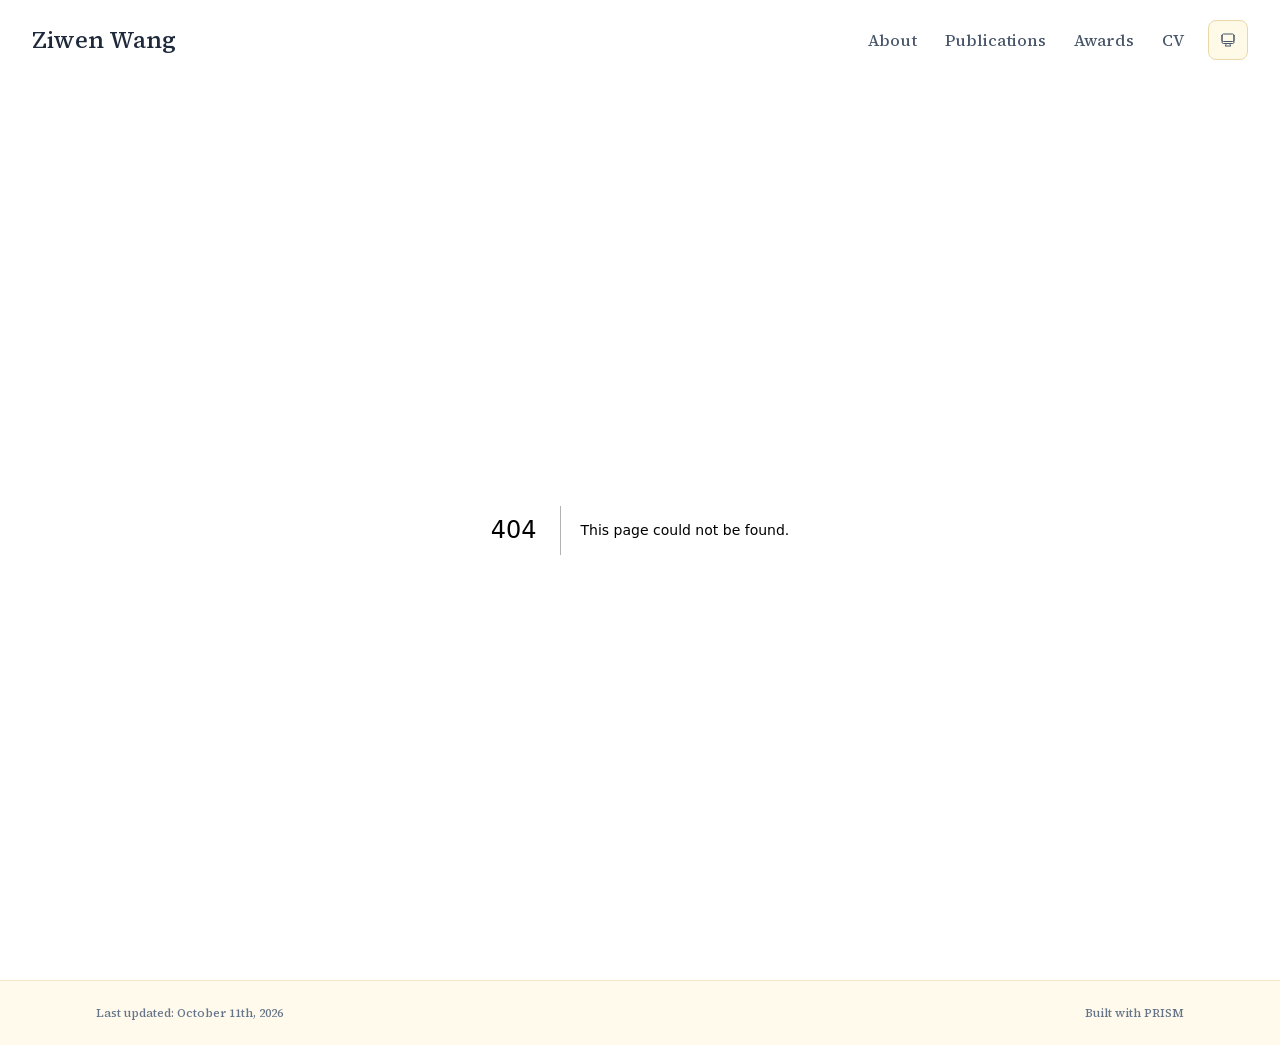
==== commit c5ef90ba: "Update: Synchronizing latest changes" ====
--- a/404/index.html
+++ b/404/index.html
@@ -1,4 +1,4 @@
-<!DOCTYPE html><html lang="en" class="__variable_30b9be scroll-smooth"><head><meta charSet="utf-8"/><meta name="viewport" content="width=device-width, initial-scale=1"/><link rel="stylesheet" href="/_next/static/css/6dbc36bc0226dfd9.css" data-precedence="next"/><link rel="preload" as="script" fetchPriority="low" href="/_next/static/chunks/webpack-05eddf7aec1744ca.js"/><script src="/_next/static/chunks/4bd1b696-70b6d399998de86a.js" async=""></script><script src="/_next/static/chunks/684-5aaa8290a129f299.js" async=""></script><script src="/_next/static/chunks/main-app-d6baa459be07ffe4.js" async=""></script><script src="/_next/static/chunks/461-a9a5d7b05a71d978.js" async=""></script><script src="/_next/static/chunks/874-6cc630662f3664af.js" async=""></script><script src="/_next/static/chunks/677-d81959b884454cb9.js" async=""></script><script src="/_next/static/chunks/app/layout-a005c8b0b180a3b3.js" async=""></script><meta name="robots" content="noindex"/><title>404: This page could not be found.</title><link rel="icon" href="/favicon.svg" type="image/svg+xml"/><script>
+<!DOCTYPE html><html lang="en" class="scroll-smooth"><head><meta charSet="utf-8"/><meta name="viewport" content="width=device-width, initial-scale=1"/><link rel="stylesheet" href="/_next/static/css/0268126c3a274232.css" data-precedence="next"/><link rel="preload" as="script" fetchPriority="low" href="/_next/static/chunks/webpack-af78f5c2c11af041.js"/><script src="/_next/static/chunks/4bd1b696-70b6d399998de86a.js" async=""></script><script src="/_next/static/chunks/684-5aaa8290a129f299.js" async=""></script><script src="/_next/static/chunks/main-app-d6baa459be07ffe4.js" async=""></script><script src="/_next/static/chunks/461-a9a5d7b05a71d978.js" async=""></script><script src="/_next/static/chunks/874-6cc630662f3664af.js" async=""></script><script src="/_next/static/chunks/291-e39730cc9327e39b.js" async=""></script><script src="/_next/static/chunks/app/layout-5949473640ae7e74.js" async=""></script><meta name="robots" content="noindex"/><title>404: This page could not be found.</title><link rel="icon" href="/favicon.svg" type="image/svg+xml"/><link rel="preload" href="/fonts/source-serif-4/normal-latin-500.woff2" as="font" type="font/woff2" crossorigin="anonymous"/><link rel="preload" href="/fonts/source-serif-4/italic-latin-500.woff2" as="font" type="font/woff2" crossorigin="anonymous"/><script>
               try {
                 const theme = localStorage.getItem('theme-storage');
                 const parsed = theme ? JSON.parse(theme) : null;
@@ -57,4 +57,4 @@
       root.lang = 'en';
       root.setAttribute('data-locale', 'en');
     }
-  </script><title>Ziwen WANG</title><meta name="description" content="Olivier Wang&#x27;s Homepage"/><meta name="author" content="Ziwen WANG"/><meta name="keywords" content="Ziwen WANG,PhD,Research,University of North Carolina at Chapel Hill"/><meta name="creator" content="Ziwen WANG"/><meta name="publisher" content="Ziwen WANG"/><meta property="og:title" content="Ziwen WANG"/><meta property="og:description" content="Olivier Wang&#x27;s Homepage"/><meta property="og:site_name" content="Ziwen WANG&#x27;s Academic Website"/><meta property="og:locale" content="en_US"/><meta property="og:type" content="website"/><meta name="twitter:card" content="summary"/><meta name="twitter:title" content="Ziwen WANG"/><meta name="twitter:description" content="Olivier Wang&#x27;s Homepage"/><link rel="icon" href="/favicon.svg"/><script>document.querySelectorAll('body link[rel="icon"], body link[rel="apple-touch-icon"]').forEach(el => document.head.appendChild(el))</script><script src="/_next/static/chunks/polyfills-42372ed130431b0a.js" noModule=""></script></head><body class="font-sans antialiased"><div style="visibility:hidden"><nav class="fixed top-0 left-0 right-0 z-50" data-headlessui-state=""><div class="transition-all duration-300 ease-out bg-transparent" style="transform:translateY(-100px)"><div class="max-w-7xl mx-auto px-4 sm:px-6 lg:px-8"><div class="flex justify-between items-center h-16 lg:h-20"><div class="flex-shrink-0" tabindex="0"><a class="text-xl lg:text-2xl font-serif font-semibold text-primary hover:text-accent transition-colors duration-200" href="/">Ziwen WANG</a></div><div class="hidden lg:block"><div class="ml-10 flex items-center space-x-3"><div class="relative flex items-baseline space-x-1"><a data-nav-href="/" class="relative px-3 py-2 text-base font-medium rounded-lg transition-colors duration-150 text-neutral-600" href="/">About</a><a data-nav-href="/publications" class="relative px-3 py-2 text-base font-medium rounded-lg transition-colors duration-150 text-neutral-600" href="/publications/">Publications</a><a data-nav-href="/awards" class="relative px-3 py-2 text-base font-medium rounded-lg transition-colors duration-150 text-neutral-600" href="/awards/">Awards</a><a data-nav-href="/cv" class="relative px-3 py-2 text-base font-medium rounded-lg transition-colors duration-150 text-neutral-600" href="/cv/">CV</a></div><div class="flex items-center justify-center w-10 h-10 rounded-lg border border-neutral-200 dark:border-[rgba(148,163,184,0.24)] bg-background dark:bg-neutral-800"><div class="w-4 h-4 rounded-full bg-neutral-300 animate-pulse"></div></div></div></div><div class="lg:hidden flex items-center space-x-2"><div class="flex items-center justify-center w-10 h-10 rounded-lg border border-neutral-200 dark:border-[rgba(148,163,184,0.24)] bg-background dark:bg-neutral-800"><div class="w-4 h-4 rounded-full bg-neutral-300 animate-pulse"></div></div><button class="inline-flex items-center justify-center p-2 rounded-md text-neutral-600 hover:text-primary hover:bg-neutral-100 dark:hover:bg-neutral-800 focus:outline-none focus:ring-2 focus:ring-inset focus:ring-accent transition-colors duration-200" id="headlessui-disclosure-button-«R7pdb»" type="button" aria-expanded="false" data-headlessui-state=""><span class="sr-only">Open main menu</span><div><svg xmlns="http://www.w3.org/2000/svg" fill="none" viewBox="0 0 24 24" stroke-width="1.5" stroke="currentColor" aria-hidden="true" data-slot="icon" class="block h-6 w-6"><path stroke-linecap="round" stroke-linejoin="round" d="M3.75 6.75h16.5M3.75 12h16.5m-16.5 5.25h16.5"></path></svg></div></button></div></div></div></div></nav><main class="min-h-screen pt-16 lg:pt-20"><div style="font-family:system-ui,&quot;Segoe UI&quot;,Roboto,Helvetica,Arial,sans-serif,&quot;Apple Color Emoji&quot;,&quot;Segoe UI Emoji&quot;;height:100vh;text-align:center;display:flex;flex-direction:column;align-items:center;justify-content:center"><div><style>body{color:#000;background:#fff;margin:0}.next-error-h1{border-right:1px solid rgba(0,0,0,.3)}@media (prefers-color-scheme:dark){body{color:#fff;background:#000}.next-error-h1{border-right:1px solid rgba(255,255,255,.3)}}</style><h1 class="next-error-h1" style="display:inline-block;margin:0 20px 0 0;padding:0 23px 0 0;font-size:24px;font-weight:500;vertical-align:top;line-height:49px">404</h1><div style="display:inline-block"><h2 style="font-size:14px;font-weight:400;line-height:49px;margin:0">This page could not be found.</h2></div></div></div><!--$--><!--/$--><!--$--><!--/$--></main><footer class="border-t border-neutral-200/50 bg-neutral-50/50 dark:bg-neutral-900/50 dark:border-neutral-700/50"><div class="max-w-6xl mx-auto px-4 sm:px-6 lg:px-8 py-6"><div class="flex flex-col sm:flex-row justify-between items-center gap-2"><p class="text-xs text-neutral-500">Last updated<!-- -->: <!-- -->October 7th, 2026</p><p class="text-xs text-neutral-500 flex items-center"><a href="https://github.com/xyjoey/PRISM" target="_blank" rel="noopener noreferrer">Built with PRISM</a></p></div></div></footer></div><script src="/_next/static/chunks/webpack-05eddf7aec1744ca.js" async=""></script><script>(self.__next_f=self.__next_f||[]).push([0])</script><script>self.__next_f.push([1,"1:\"$Sreact.fragment\"\n3:I[3719,[\"461\",\"static/chunks/461-a9a5d7b05a71d978.js\",\"874\",\"static/chunks/874-6cc630662f3664af.js\",\"677\",\"static/chunks/677-d81959b884454cb9.js\",\"177\",\"static/chunks/app/layout-a005c8b0b180a3b3.js\"],\"ThemeProvider\"]\n4:I[310,[\"461\",\"static/chunks/461-a9a5d7b05a71d978.js\",\"874\",\"static/chunks/874-6cc630662f3664af.js\",\"677\",\"static/chunks/677-d81959b884454cb9.js\",\"177\",\"static/chunks/app/layout-a005c8b0b180a3b3.js\"],\"LocaleProvider\"]\n5:I[4574,[\"461\",\"static/chunks/461-a9a5d7b05a71d978.js\",\"874\",\"static/chunks/874-6cc630662f3664af.js\",\"677\",\"static/chunks/677-d81959b884454cb9.js\",\"177\",\"static/chunks/app/layout-a005c8b0b180a3b3.js\"],\"default\"]\n6:I[7555,[],\"\"]\n7:I[1295,[],\"\"]\n8:I[2548,[\"461\",\"static/chunks/461-a9a5d7b05a71d978.js\",\"874\",\"static/chunks/874-6cc630662f3664af.js\",\"677\",\"static/chunks/677-d81959b884454cb9.js\",\"177\",\"static/chunks/app/layout-a005c8b0b180a3b3.js\"],\"default\"]\n9:I[9665,[],\"MetadataBoundary\"]\nb:I[9665,[],\"OutletBoundary\"]\ne:I[4911,[],\"AsyncMetadataOutlet\"]\n10:I[9665,[],\"ViewportBoundary\"]\n12:I[6614,[],\"\"]\n:HL[\"/_next/static/css/6dbc36bc0226dfd9.css\",\"style\"]\n2:T57a,\n    try {\n      const cfg = {\"enabled\":false,\"locales\":[\"en\"],\"defaultLocale\":\"en\",\"mode\":\"auto\",\"fixedLocale\":\"en\",\"persist\":true,\"switcher\":false,\"labels\":{\"en\":\"en\"}};\n      const storageKey = 'locale-storage';\n      const normalize = (value) =\u003e typeof value === 'string' ? value.trim().replace('_', '-').toLowerCase() : '';\n      const matchLocale = (candidate) =\u003e {\n        const normalized = normalize(candidate);\n        if (!normalized) return null;\n        if (cfg.locales.includes(normalized)) return normalized;\n        const language = normalized.split('-')[0];\n        if (cfg.locales.includes(language)) return language;\n        return null;\n      };\n\n      let resolved = null;\n\n      if (cfg.persist) {\n        resolved = matchLocale(localStorage.getItem(storageKey));\n      }\n\n      if (!resolved) {\n        if (cfg.mode === 'fixed') {\n          resolved = cfg.fixedLocale;\n        } else {\n          reso"])</script><script>self.__next_f.push([1,"lved = matchLocale(navigator.language);\n        }\n      }\n\n      if (!resolved) {\n        resolved = cfg.defaultLocale;\n      }\n\n      const root = document.documentElement;\n      root.lang = resolved;\n      root.setAttribute('data-locale', resolved);\n\n      if (cfg.persist) {\n        localStorage.setItem(storageKey, resolved);\n      }\n    } catch (e) {\n      const root = document.documentElement;\n      root.lang = 'en';\n      root.setAttribute('data-locale', 'en');\n    }\n  "])</script><script>self.__next_f.push([1,"0:{\"P\":null,\"b\":\"mX4KGP9HMlDo1vHfzzUPL\",\"p\":\"\",\"c\":[\"\",\"_not-found\",\"\"],\"i\":false,\"f\":[[[\"\",{\"children\":[\"/_not-found\",{\"children\":[\"__PAGE__\",{}]}]},\"$undefined\",\"$undefined\",true],[\"\",[\"$\",\"$1\",\"c\",{\"children\":[[[\"$\",\"link\",\"0\",{\"rel\":\"stylesheet\",\"href\":\"/_next/static/css/6dbc36bc0226dfd9.css\",\"precedence\":\"next\",\"crossOrigin\":\"$undefined\",\"nonce\":\"$undefined\"}]],[\"$\",\"html\",null,{\"lang\":\"en\",\"className\":\"__variable_30b9be scroll-smooth\",\"suppressHydrationWarning\":true,\"children\":[[\"$\",\"head\",null,{\"children\":[[\"$\",\"link\",null,{\"rel\":\"icon\",\"href\":\"/favicon.svg\",\"type\":\"image/svg+xml\"}],[\"$\",\"script\",null,{\"dangerouslySetInnerHTML\":{\"__html\":\"\\n              try {\\n                const theme = localStorage.getItem('theme-storage');\\n                const parsed = theme ? JSON.parse(theme) : null;\\n                const setting = parsed?.state?.theme || 'system';\\n                const prefersDark = typeof window !== 'undefined' \u0026\u0026 window.matchMedia \u0026\u0026 window.matchMedia('(prefers-color-scheme: dark)').matches;\\n                const effective = setting === 'dark' ? 'dark' : (setting === 'light' ? 'light' : (prefersDark ? 'dark' : 'light'));\\n                var root = document.documentElement;\\n                root.classList.add(effective);\\n                root.setAttribute('data-theme', effective);\\n              } catch (e) {\\n                var root = document.documentElement;\\n                root.classList.add('light');\\n                root.setAttribute('data-theme', 'light');\\n              }\\n            \"}}],[\"$\",\"script\",null,{\"dangerouslySetInnerHTML\":{\"__html\":\"$2\"}}]]}],[\"$\",\"body\",null,{\"className\":\"font-sans antialiased\",\"children\":[\"$\",\"$L3\",null,{\"children\":[\"$\",\"$L4\",null,{\"config\":{\"enabled\":false,\"locales\":[\"en\"],\"defaultLocale\":\"en\",\"mode\":\"auto\",\"fixedLocale\":\"en\",\"persist\":true,\"switcher\":false,\"labels\":{\"en\":\"en\"}},\"children\":[[\"$\",\"$L5\",null,{\"items\":[{\"title\":\"About\",\"type\":\"page\",\"target\":\"about\",\"href\":\"/\"},{\"title\":\"Publications\",\"type\":\"page\",\"target\":\"publications\",\"href\":\"/publications\"},{\"title\":\"Awards\",\"type\":\"page\",\"target\":\"awards\",\"href\":\"/awards\"},{\"title\":\"CV\",\"type\":\"page\",\"target\":\"cv\",\"href\":\"/cv\"}],\"siteTitle\":\"Ziwen WANG\",\"enableOnePageMode\":false,\"i18n\":\"$0:f:0:1:1:props:children:1:props:children:1:props:children:props:children:props:config\",\"itemsByLocale\":{\"en\":[{\"title\":\"About\",\"type\":\"page\",\"target\":\"about\",\"href\":\"/\"},{\"title\":\"Publications\",\"type\":\"page\",\"target\":\"publications\",\"href\":\"/publications\"},{\"title\":\"Awards\",\"type\":\"page\",\"target\":\"awards\",\"href\":\"/awards\"},{\"title\":\"CV\",\"type\":\"page\",\"target\":\"cv\",\"href\":\"/cv\"}]},\"siteTitleByLocale\":{\"en\":\"Ziwen WANG\"}}],[\"$\",\"main\",null,{\"className\":\"min-h-screen pt-16 lg:pt-20\",\"children\":[\"$\",\"$L6\",null,{\"parallelRouterKey\":\"children\",\"error\":\"$undefined\",\"errorStyles\":\"$undefined\",\"errorScripts\":\"$undefined\",\"template\":[\"$\",\"$L7\",null,{}],\"templateStyles\":\"$undefined\",\"templateScripts\":\"$undefined\",\"notFound\":[[[\"$\",\"title\",null,{\"children\":\"404: This page could not be found.\"}],[\"$\",\"div\",null,{\"style\":{\"fontFamily\":\"system-ui,\\\"Segoe UI\\\",Roboto,Helvetica,Arial,sans-serif,\\\"Apple Color Emoji\\\",\\\"Segoe UI Emoji\\\"\",\"height\":\"100vh\",\"textAlign\":\"center\",\"display\":\"flex\",\"flexDirection\":\"column\",\"alignItems\":\"center\",\"justifyContent\":\"center\"},\"children\":[\"$\",\"div\",null,{\"children\":[[\"$\",\"style\",null,{\"dangerouslySetInnerHTML\":{\"__html\":\"body{color:#000;background:#fff;margin:0}.next-error-h1{border-right:1px solid rgba(0,0,0,.3)}@media (prefers-color-scheme:dark){body{color:#fff;background:#000}.next-error-h1{border-right:1px solid rgba(255,255,255,.3)}}\"}}],[\"$\",\"h1\",null,{\"className\":\"next-error-h1\",\"style\":{\"display\":\"inline-block\",\"margin\":\"0 20px 0 0\",\"padding\":\"0 23px 0 0\",\"fontSize\":24,\"fontWeight\":500,\"verticalAlign\":\"top\",\"lineHeight\":\"49px\"},\"children\":404}],[\"$\",\"div\",null,{\"style\":{\"display\":\"inline-block\"},\"children\":[\"$\",\"h2\",null,{\"style\":{\"fontSize\":14,\"fontWeight\":400,\"lineHeight\":\"49px\",\"margin\":0},\"children\":\"This page could not be found.\"}]}]]}]}]],[]],\"forbidden\":\"$undefined\",\"unauthorized\":\"$undefined\"}]}],[\"$\",\"$L8\",null,{\"lastUpdated\":\"October 7th, 2026\",\"lastUpdatedByLocale\":{\"en\":\"October 7th, 2026\"},\"defaultLocale\":\"en\"}]]}]}]}]]}]]}],{\"children\":[\"/_not-found\",[\"$\",\"$1\",\"c\",{\"children\":[null,[\"$\",\"$L6\",null,{\"parallelRouterKey\":\"children\",\"error\":\"$undefined\",\"errorStyles\":\"$undefined\",\"errorScripts\":\"$undefined\",\"template\":[\"$\",\"$L7\",null,{}],\"templateStyles\":\"$undefined\",\"templateScripts\":\"$undefined\",\"notFound\":\"$undefined\",\"forbidden\":\"$undefined\",\"unauthorized\":\"$undefined\"}]]}],{\"children\":[\"__PAGE__\",[\"$\",\"$1\",\"c\",{\"children\":[[[\"$\",\"title\",null,{\"children\":\"404: This page could not be found.\"}],[\"$\",\"div\",null,{\"style\":\"$0:f:0:1:1:props:children:1:props:children:1:props:children:props:children:props:children:1:props:children:props:notFound:0:1:props:style\",\"children\":[\"$\",\"div\",null,{\"children\":[[\"$\",\"style\",null,{\"dangerouslySetInnerHTML\":{\"__html\":\"body{color:#000;background:#fff;margin:0}.next-error-h1{border-right:1px solid rgba(0,0,0,.3)}@media (prefers-color-scheme:dark){body{color:#fff;background:#000}.next-error-h1{border-right:1px solid rgba(255,255,255,.3)}}\"}}],[\"$\",\"h1\",null,{\"className\":\"next-error-h1\",\"style\":\"$0:f:0:1:1:props:children:1:props:children:1:props:children:props:children:props:children:1:props:children:props:notFound:0:1:props:children:props:children:1:props:style\",\"children\":404}],[\"$\",\"div\",null,{\"style\":\"$0:f:0:1:1:props:children:1:props:children:1:props:children:props:children:props:children:1:props:children:props:notFound:0:1:props:children:props:children:2:props:style\",\"children\":[\"$\",\"h2\",null,{\"style\":\"$0:f:0:1:1:props:children:1:props:children:1:props:children:props:children:props:children:1:props:children:props:notFound:0:1:props:children:props:children:2:props:children:props:style\",\"children\":\"This page could not be found.\"}]}]]}]}]],[\"$\",\"$L9\",null,{\"children\":\"$La\"}],null,[\"$\",\"$Lb\",null,{\"children\":[\"$Lc\",\"$Ld\",[\"$\",\"$Le\",null,{\"promise\":\"$@f\"}]]}]]}],{},null,false]},null,false]},null,false],[\"$\",\"$1\",\"h\",{\"children\":[[\"$\",\"meta\",null,{\"name\":\"robots\",\"content\":\"noindex\"}],[\"$\",\"$1\",\"OTLJerLiVx3TiqPa94zEd\",{\"children\":[[\"$\",\"$L10\",null,{\"children\":\"$L11\"}],null]}],null]}],false]],\"m\":\"$undefined\",\"G\":[\"$12\",\"$undefined\"],\"s\":false,\"S\":true}\n"])</script><script>self.__next_f.push([1,"13:\"$Sreact.suspense\"\n14:I[4911,[],\"AsyncMetadata\"]\na:[\"$\",\"$13\",null,{\"fallback\":null,\"children\":[\"$\",\"$L14\",null,{\"promise\":\"$@15\"}]}]\n"])</script><script>self.__next_f.push([1,"d:null\n"])</script><script>self.__next_f.push([1,"11:[[\"$\",\"meta\",\"0\",{\"charSet\":\"utf-8\"}],[\"$\",\"meta\",\"1\",{\"name\":\"viewport\",\"content\":\"width=device-width, initial-scale=1\"}]]\nc:null\n"])</script><script>self.__next_f.push([1,"15:{\"metadata\":[[\"$\",\"title\",\"0\",{\"children\":\"Ziwen WANG\"}],[\"$\",\"meta\",\"1\",{\"name\":\"description\",\"content\":\"Olivier Wang's Homepage\"}],[\"$\",\"meta\",\"2\",{\"name\":\"author\",\"content\":\"Ziwen WANG\"}],[\"$\",\"meta\",\"3\",{\"name\":\"keywords\",\"content\":\"Ziwen WANG,PhD,Research,University of North Carolina at Chapel Hill\"}],[\"$\",\"meta\",\"4\",{\"name\":\"creator\",\"content\":\"Ziwen WANG\"}],[\"$\",\"meta\",\"5\",{\"name\":\"publisher\",\"content\":\"Ziwen WANG\"}],[\"$\",\"meta\",\"6\",{\"property\":\"og:title\",\"content\":\"Ziwen WANG\"}],[\"$\",\"meta\",\"7\",{\"property\":\"og:description\",\"content\":\"Olivier Wang's Homepage\"}],[\"$\",\"meta\",\"8\",{\"property\":\"og:site_name\",\"content\":\"Ziwen WANG's Academic Website\"}],[\"$\",\"meta\",\"9\",{\"property\":\"og:locale\",\"content\":\"en_US\"}],[\"$\",\"meta\",\"10\",{\"property\":\"og:type\",\"content\":\"website\"}],[\"$\",\"meta\",\"11\",{\"name\":\"twitter:card\",\"content\":\"summary\"}],[\"$\",\"meta\",\"12\",{\"name\":\"twitter:title\",\"content\":\"Ziwen WANG\"}],[\"$\",\"meta\",\"13\",{\"name\":\"twitter:description\",\"content\":\"Olivier Wang's Homepage\"}],[\"$\",\"link\",\"14\",{\"rel\":\"icon\",\"href\":\"/favicon.svg\"}]],\"error\":null,\"digest\":\"$undefined\"}\nf:{\"metadata\":\"$15:metadata\",\"error\":null,\"digest\":\"$undefined\"}\n"])</script></body></html>+  </script><title>Ziwen Wang</title><meta name="description" content="Olivier Wang&#x27;s Homepage"/><meta name="author" content="Ziwen Wang"/><meta name="keywords" content="Ziwen Wang,PhD,Research,University of North Carolina at Chapel Hill"/><meta name="creator" content="Ziwen Wang"/><meta name="publisher" content="Ziwen Wang"/><meta property="og:title" content="Ziwen Wang"/><meta property="og:description" content="Olivier Wang&#x27;s Homepage"/><meta property="og:site_name" content="Ziwen Wang&#x27;s Academic Website"/><meta property="og:locale" content="en_US"/><meta property="og:type" content="website"/><meta name="twitter:card" content="summary"/><meta name="twitter:title" content="Ziwen Wang"/><meta name="twitter:description" content="Olivier Wang&#x27;s Homepage"/><link rel="icon" href="/favicon.svg"/><script>document.querySelectorAll('body link[rel="icon"], body link[rel="apple-touch-icon"]').forEach(el => document.head.appendChild(el))</script><script src="/_next/static/chunks/polyfills-42372ed130431b0a.js" noModule=""></script></head><body class="font-sans antialiased"><div style="visibility:hidden"><nav class="fixed top-0 left-0 right-0 z-50" data-headlessui-state=""><div class="transition-all duration-300 ease-out bg-transparent" style="transform:translateY(-100px)"><div class="max-w-7xl mx-auto px-4 sm:px-6 lg:px-8"><div class="flex justify-between items-center h-16 lg:h-20"><div class="flex-shrink-0" tabindex="0"><a class="text-xl lg:text-2xl font-serif font-semibold text-primary hover:text-accent transition-colors duration-200" href="/">Ziwen Wang</a></div><div class="hidden lg:block"><div class="ml-10 flex items-center space-x-3"><div class="relative flex items-baseline space-x-1"><a data-nav-href="/" class="relative px-3 py-2 text-base font-medium rounded-lg transition-colors duration-150 text-neutral-600" href="/">About</a><a data-nav-href="/publications" class="relative px-3 py-2 text-base font-medium rounded-lg transition-colors duration-150 text-neutral-600" href="/publications/">Publications</a><a data-nav-href="/awards" class="relative px-3 py-2 text-base font-medium rounded-lg transition-colors duration-150 text-neutral-600" href="/awards/">Awards</a><a data-nav-href="/cv" class="relative px-3 py-2 text-base font-medium rounded-lg transition-colors duration-150 text-neutral-600" href="/cv/">CV</a></div><div class="flex items-center justify-center w-10 h-10 rounded-lg border border-neutral-200 dark:border-[rgba(148,163,184,0.24)] bg-background dark:bg-neutral-800"><div class="w-4 h-4 rounded-full bg-neutral-300 animate-pulse"></div></div></div></div><div class="lg:hidden flex items-center space-x-2"><div class="flex items-center justify-center w-10 h-10 rounded-lg border border-neutral-200 dark:border-[rgba(148,163,184,0.24)] bg-background dark:bg-neutral-800"><div class="w-4 h-4 rounded-full bg-neutral-300 animate-pulse"></div></div><button class="inline-flex items-center justify-center p-2 rounded-md text-neutral-600 hover:text-primary hover:bg-neutral-100 dark:hover:bg-neutral-800 focus:outline-none focus:ring-2 focus:ring-inset focus:ring-accent transition-colors duration-200" id="headlessui-disclosure-button-«R7pdb»" type="button" aria-expanded="false" data-headlessui-state=""><span class="sr-only">Open main menu</span><div><svg xmlns="http://www.w3.org/2000/svg" fill="none" viewBox="0 0 24 24" stroke-width="1.5" stroke="currentColor" aria-hidden="true" data-slot="icon" class="block h-6 w-6"><path stroke-linecap="round" stroke-linejoin="round" d="M3.75 6.75h16.5M3.75 12h16.5m-16.5 5.25h16.5"></path></svg></div></button></div></div></div></div></nav><main class="min-h-screen pt-16 lg:pt-20"><div style="font-family:system-ui,&quot;Segoe UI&quot;,Roboto,Helvetica,Arial,sans-serif,&quot;Apple Color Emoji&quot;,&quot;Segoe UI Emoji&quot;;height:100vh;text-align:center;display:flex;flex-direction:column;align-items:center;justify-content:center"><div><style>body{color:#000;background:#fff;margin:0}.next-error-h1{border-right:1px solid rgba(0,0,0,.3)}@media (prefers-color-scheme:dark){body{color:#fff;background:#000}.next-error-h1{border-right:1px solid rgba(255,255,255,.3)}}</style><h1 class="next-error-h1" style="display:inline-block;margin:0 20px 0 0;padding:0 23px 0 0;font-size:24px;font-weight:500;vertical-align:top;line-height:49px">404</h1><div style="display:inline-block"><h2 style="font-size:14px;font-weight:400;line-height:49px;margin:0">This page could not be found.</h2></div></div></div><!--$--><!--/$--><!--$--><!--/$--></main><footer class="border-t border-neutral-200/50 bg-neutral-50/50 dark:bg-neutral-900/50 dark:border-neutral-700/50"><div class="max-w-6xl mx-auto px-4 sm:px-6 lg:px-8 py-6"><div class="flex flex-col sm:flex-row justify-between items-center gap-2"><p class="text-xs text-neutral-500">Last updated<!-- -->: <!-- -->October 11th, 2026</p><p class="text-xs text-neutral-500 flex items-center"><a href="https://github.com/xyjoey/PRISM" target="_blank" rel="noopener noreferrer">Built with PRISM</a></p></div></div></footer></div><script src="/_next/static/chunks/webpack-af78f5c2c11af041.js" async=""></script><script>(self.__next_f=self.__next_f||[]).push([0])</script><script>self.__next_f.push([1,"1:\"$Sreact.fragment\"\n3:I[3719,[\"461\",\"static/chunks/461-a9a5d7b05a71d978.js\",\"874\",\"static/chunks/874-6cc630662f3664af.js\",\"291\",\"static/chunks/291-e39730cc9327e39b.js\",\"177\",\"static/chunks/app/layout-5949473640ae7e74.js\"],\"ThemeProvider\"]\n4:I[310,[\"461\",\"static/chunks/461-a9a5d7b05a71d978.js\",\"874\",\"static/chunks/874-6cc630662f3664af.js\",\"291\",\"static/chunks/291-e39730cc9327e39b.js\",\"177\",\"static/chunks/app/layout-5949473640ae7e74.js\"],\"LocaleProvider\"]\n5:I[4574,[\"461\",\"static/chunks/461-a9a5d7b05a71d978.js\",\"874\",\"static/chunks/874-6cc630662f3664af.js\",\"291\",\"static/chunks/291-e39730cc9327e39b.js\",\"177\",\"static/chunks/app/layout-5949473640ae7e74.js\"],\"default\"]\n6:I[7555,[],\"\"]\n7:I[1295,[],\"\"]\n8:I[2548,[\"461\",\"static/chunks/461-a9a5d7b05a71d978.js\",\"874\",\"static/chunks/874-6cc630662f3664af.js\",\"291\",\"static/chunks/291-e39730cc9327e39b.js\",\"177\",\"static/chunks/app/layout-5949473640ae7e74.js\"],\"default\"]\n9:I[9665,[],\"MetadataBoundary\"]\nb:I[9665,[],\"OutletBoundary\"]\ne:I[4911,[],\"AsyncMetadataOutlet\"]\n10:I[9665,[],\"ViewportBoundary\"]\n12:I[6614,[],\"\"]\n:HL[\"/_next/static/css/0268126c3a274232.css\",\"style\"]\n2:T57a,\n    try {\n      const cfg = {\"enabled\":false,\"locales\":[\"en\"],\"defaultLocale\":\"en\",\"mode\":\"auto\",\"fixedLocale\":\"en\",\"persist\":true,\"switcher\":false,\"labels\":{\"en\":\"en\"}};\n      const storageKey = 'locale-storage';\n      const normalize = (value) =\u003e typeof value === 'string' ? value.trim().replace('_', '-').toLowerCase() : '';\n      const matchLocale = (candidate) =\u003e {\n        const normalized = normalize(candidate);\n        if (!normalized) return null;\n        if (cfg.locales.includes(normalized)) return normalized;\n        const language = normalized.split('-')[0];\n        if (cfg.locales.includes(language)) return language;\n        return null;\n      };\n\n      let resolved = null;\n\n      if (cfg.persist) {\n        resolved = matchLocale(localStorage.getItem(storageKey));\n      }\n\n      if (!resolved) {\n        if (cfg.mode === 'fixed') {\n          resolved = cfg.fixedLocale;\n        } else {\n          reso"])</script><script>self.__next_f.push([1,"lved = matchLocale(navigator.language);\n        }\n      }\n\n      if (!resolved) {\n        resolved = cfg.defaultLocale;\n      }\n\n      const root = document.documentElement;\n      root.lang = resolved;\n      root.setAttribute('data-locale', resolved);\n\n      if (cfg.persist) {\n        localStorage.setItem(storageKey, resolved);\n      }\n    } catch (e) {\n      const root = document.documentElement;\n      root.lang = 'en';\n      root.setAttribute('data-locale', 'en');\n    }\n  "])</script><script>self.__next_f.push([1,"0:{\"P\":null,\"b\":\"UQJpQBgzWsLsyghLM9l88\",\"p\":\"\",\"c\":[\"\",\"_not-found\",\"\"],\"i\":false,\"f\":[[[\"\",{\"children\":[\"/_not-found\",{\"children\":[\"__PAGE__\",{}]}]},\"$undefined\",\"$undefined\",true],[\"\",[\"$\",\"$1\",\"c\",{\"children\":[[[\"$\",\"link\",\"0\",{\"rel\":\"stylesheet\",\"href\":\"/_next/static/css/0268126c3a274232.css\",\"precedence\":\"next\",\"crossOrigin\":\"$undefined\",\"nonce\":\"$undefined\"}]],[\"$\",\"html\",null,{\"lang\":\"en\",\"className\":\"scroll-smooth\",\"suppressHydrationWarning\":true,\"children\":[[\"$\",\"head\",null,{\"children\":[[\"$\",\"link\",null,{\"rel\":\"icon\",\"href\":\"/favicon.svg\",\"type\":\"image/svg+xml\"}],[\"$\",\"link\",null,{\"rel\":\"preload\",\"href\":\"/fonts/source-serif-4/normal-latin-500.woff2\",\"as\":\"font\",\"type\":\"font/woff2\",\"crossOrigin\":\"anonymous\"}],[\"$\",\"link\",null,{\"rel\":\"preload\",\"href\":\"/fonts/source-serif-4/italic-latin-500.woff2\",\"as\":\"font\",\"type\":\"font/woff2\",\"crossOrigin\":\"anonymous\"}],[\"$\",\"script\",null,{\"dangerouslySetInnerHTML\":{\"__html\":\"\\n              try {\\n                const theme = localStorage.getItem('theme-storage');\\n                const parsed = theme ? JSON.parse(theme) : null;\\n                const setting = parsed?.state?.theme || 'system';\\n                const prefersDark = typeof window !== 'undefined' \u0026\u0026 window.matchMedia \u0026\u0026 window.matchMedia('(prefers-color-scheme: dark)').matches;\\n                const effective = setting === 'dark' ? 'dark' : (setting === 'light' ? 'light' : (prefersDark ? 'dark' : 'light'));\\n                var root = document.documentElement;\\n                root.classList.add(effective);\\n                root.setAttribute('data-theme', effective);\\n              } catch (e) {\\n                var root = document.documentElement;\\n                root.classList.add('light');\\n                root.setAttribute('data-theme', 'light');\\n              }\\n            \"}}],[\"$\",\"script\",null,{\"dangerouslySetInnerHTML\":{\"__html\":\"$2\"}}]]}],[\"$\",\"body\",null,{\"className\":\"font-sans antialiased\",\"children\":[\"$\",\"$L3\",null,{\"children\":[\"$\",\"$L4\",null,{\"config\":{\"enabled\":false,\"locales\":[\"en\"],\"defaultLocale\":\"en\",\"mode\":\"auto\",\"fixedLocale\":\"en\",\"persist\":true,\"switcher\":false,\"labels\":{\"en\":\"en\"}},\"children\":[[\"$\",\"$L5\",null,{\"items\":[{\"title\":\"About\",\"type\":\"page\",\"target\":\"about\",\"href\":\"/\"},{\"title\":\"Publications\",\"type\":\"page\",\"target\":\"publications\",\"href\":\"/publications\"},{\"title\":\"Awards\",\"type\":\"page\",\"target\":\"awards\",\"href\":\"/awards\"},{\"title\":\"CV\",\"type\":\"page\",\"target\":\"cv\",\"href\":\"/cv\"}],\"siteTitle\":\"Ziwen Wang\",\"enableOnePageMode\":false,\"i18n\":\"$0:f:0:1:1:props:children:1:props:children:1:props:children:props:children:props:config\",\"itemsByLocale\":{\"en\":[{\"title\":\"About\",\"type\":\"page\",\"target\":\"about\",\"href\":\"/\"},{\"title\":\"Publications\",\"type\":\"page\",\"target\":\"publications\",\"href\":\"/publications\"},{\"title\":\"Awards\",\"type\":\"page\",\"target\":\"awards\",\"href\":\"/awards\"},{\"title\":\"CV\",\"type\":\"page\",\"target\":\"cv\",\"href\":\"/cv\"}]},\"siteTitleByLocale\":{\"en\":\"Ziwen Wang\"}}],[\"$\",\"main\",null,{\"className\":\"min-h-screen pt-16 lg:pt-20\",\"children\":[\"$\",\"$L6\",null,{\"parallelRouterKey\":\"children\",\"error\":\"$undefined\",\"errorStyles\":\"$undefined\",\"errorScripts\":\"$undefined\",\"template\":[\"$\",\"$L7\",null,{}],\"templateStyles\":\"$undefined\",\"templateScripts\":\"$undefined\",\"notFound\":[[[\"$\",\"title\",null,{\"children\":\"404: This page could not be found.\"}],[\"$\",\"div\",null,{\"style\":{\"fontFamily\":\"system-ui,\\\"Segoe UI\\\",Roboto,Helvetica,Arial,sans-serif,\\\"Apple Color Emoji\\\",\\\"Segoe UI Emoji\\\"\",\"height\":\"100vh\",\"textAlign\":\"center\",\"display\":\"flex\",\"flexDirection\":\"column\",\"alignItems\":\"center\",\"justifyContent\":\"center\"},\"children\":[\"$\",\"div\",null,{\"children\":[[\"$\",\"style\",null,{\"dangerouslySetInnerHTML\":{\"__html\":\"body{color:#000;background:#fff;margin:0}.next-error-h1{border-right:1px solid rgba(0,0,0,.3)}@media (prefers-color-scheme:dark){body{color:#fff;background:#000}.next-error-h1{border-right:1px solid rgba(255,255,255,.3)}}\"}}],[\"$\",\"h1\",null,{\"className\":\"next-error-h1\",\"style\":{\"display\":\"inline-block\",\"margin\":\"0 20px 0 0\",\"padding\":\"0 23px 0 0\",\"fontSize\":24,\"fontWeight\":500,\"verticalAlign\":\"top\",\"lineHeight\":\"49px\"},\"children\":404}],[\"$\",\"div\",null,{\"style\":{\"display\":\"inline-block\"},\"children\":[\"$\",\"h2\",null,{\"style\":{\"fontSize\":14,\"fontWeight\":400,\"lineHeight\":\"49px\",\"margin\":0},\"children\":\"This page could not be found.\"}]}]]}]}]],[]],\"forbidden\":\"$undefined\",\"unauthorized\":\"$undefined\"}]}],[\"$\",\"$L8\",null,{\"lastUpdated\":\"October 11th, 2026\",\"lastUpdatedByLocale\":{\"en\":\"October 11th, 2026\"},\"defaultLocale\":\"en\"}]]}]}]}]]}]]}],{\"children\":[\"/_not-found\",[\"$\",\"$1\",\"c\",{\"children\":[null,[\"$\",\"$L6\",null,{\"parallelRouterKey\":\"children\",\"error\":\"$undefined\",\"errorStyles\":\"$undefined\",\"errorScripts\":\"$undefined\",\"template\":[\"$\",\"$L7\",null,{}],\"templateStyles\":\"$undefined\",\"templateScripts\":\"$undefined\",\"notFound\":\"$undefined\",\"forbidden\":\"$undefined\",\"unauthorized\":\"$undefined\"}]]}],{\"children\":[\"__PAGE__\",[\"$\",\"$1\",\"c\",{\"children\":[[[\"$\",\"title\",null,{\"children\":\"404: This page could not be found.\"}],[\"$\",\"div\",null,{\"style\":\"$0:f:0:1:1:props:children:1:props:children:1:props:children:props:children:props:children:1:props:children:props:notFound:0:1:props:style\",\"children\":[\"$\",\"div\",null,{\"children\":[[\"$\",\"style\",null,{\"dangerouslySetInnerHTML\":{\"__html\":\"body{color:#000;background:#fff;margin:0}.next-error-h1{border-right:1px solid rgba(0,0,0,.3)}@media (prefers-color-scheme:dark){body{color:#fff;background:#000}.next-error-h1{border-right:1px solid rgba(255,255,255,.3)}}\"}}],[\"$\",\"h1\",null,{\"className\":\"next-error-h1\",\"style\":\"$0:f:0:1:1:props:children:1:props:children:1:props:children:props:children:props:children:1:props:children:props:notFound:0:1:props:children:props:children:1:props:style\",\"children\":404}],[\"$\",\"div\",null,{\"style\":\"$0:f:0:1:1:props:children:1:props:children:1:props:children:props:children:props:children:1:props:children:props:notFound:0:1:props:children:props:children:2:props:style\",\"children\":[\"$\",\"h2\",null,{\"style\":\"$0:f:0:1:1:props:children:1:props:children:1:props:children:props:children:props:children:1:props:children:props:notFound:0:1:props:children:props:children:2:props:children:props:style\",\"children\":\"This page could not be found.\"}]}]]}]}]],[\"$\",\"$L9\",null,{\"children\":\"$La\"}],null,[\"$\",\"$Lb\",null,{\"children\":[\"$Lc\",\"$Ld\",[\"$\",\"$Le\",null,{\"promise\":\"$@f\"}]]}]]}],{},null,false]},null,false]},null,false],[\"$\",\"$1\",\"h\",{\"children\":[[\"$\",\"meta\",null,{\"name\":\"robots\",\"content\":\"noindex\"}],[\"$\",\"$1\",\"o7VwnX01mGHWXNqJzroZG\",{\"children\":[[\"$\",\"$L10\",null,{\"children\":\"$L11\"}],null]}],null]}],false]],\"m\":\"$undefined\",\"G\":[\"$12\",\"$undefined\"],\"s\":false,\"S\":true}\n"])</script><script>self.__next_f.push([1,"13:\"$Sreact.suspense\"\n14:I[4911,[],\"AsyncMetadata\"]\na:[\"$\",\"$13\",null,{\"fallback\":null,\"children\":[\"$\",\"$L14\",null,{\"promise\":\"$@15\"}]}]\n"])</script><script>self.__next_f.push([1,"d:null\n"])</script><script>self.__next_f.push([1,"11:[[\"$\",\"meta\",\"0\",{\"charSet\":\"utf-8\"}],[\"$\",\"meta\",\"1\",{\"name\":\"viewport\",\"content\":\"width=device-width, initial-scale=1\"}]]\nc:null\n"])</script><script>self.__next_f.push([1,"15:{\"metadata\":[[\"$\",\"title\",\"0\",{\"children\":\"Ziwen Wang\"}],[\"$\",\"meta\",\"1\",{\"name\":\"description\",\"content\":\"Olivier Wang's Homepage\"}],[\"$\",\"meta\",\"2\",{\"name\":\"author\",\"content\":\"Ziwen Wang\"}],[\"$\",\"meta\",\"3\",{\"name\":\"keywords\",\"content\":\"Ziwen Wang,PhD,Research,University of North Carolina at Chapel Hill\"}],[\"$\",\"meta\",\"4\",{\"name\":\"creator\",\"content\":\"Ziwen Wang\"}],[\"$\",\"meta\",\"5\",{\"name\":\"publisher\",\"content\":\"Ziwen Wang\"}],[\"$\",\"meta\",\"6\",{\"property\":\"og:title\",\"content\":\"Ziwen Wang\"}],[\"$\",\"meta\",\"7\",{\"property\":\"og:description\",\"content\":\"Olivier Wang's Homepage\"}],[\"$\",\"meta\",\"8\",{\"property\":\"og:site_name\",\"content\":\"Ziwen Wang's Academic Website\"}],[\"$\",\"meta\",\"9\",{\"property\":\"og:locale\",\"content\":\"en_US\"}],[\"$\",\"meta\",\"10\",{\"property\":\"og:type\",\"content\":\"website\"}],[\"$\",\"meta\",\"11\",{\"name\":\"twitter:card\",\"content\":\"summary\"}],[\"$\",\"meta\",\"12\",{\"name\":\"twitter:title\",\"content\":\"Ziwen Wang\"}],[\"$\",\"meta\",\"13\",{\"name\":\"twitter:description\",\"content\":\"Olivier Wang's Homepage\"}],[\"$\",\"link\",\"14\",{\"rel\":\"icon\",\"href\":\"/favicon.svg\"}]],\"error\":null,\"digest\":\"$undefined\"}\nf:{\"metadata\":\"$15:metadata\",\"error\":null,\"digest\":\"$undefined\"}\n"])</script></body></html>
--- a/_next/static/css/0268126c3a274232.css
+++ b/_next/static/css/0268126c3a274232.css
@@ -0,0 +1 @@
+/*! tailwindcss v4.1.10 | MIT License | https://tailwindcss.com */@layer properties{@supports (((-webkit-hyphens:none)) and (not (margin-trim:inline))) or ((-moz-orient:inline) and (not (color:rgb(from red r g b)))){*,::backdrop,:after,:before{--tw-translate-x:0;--tw-translate-y:0;--tw-translate-z:0;--tw-rotate-x:initial;--tw-rotate-y:initial;--tw-rotate-z:initial;--tw-skew-x:initial;--tw-skew-y:initial;--tw-space-y-reverse:0;--tw-space-x-reverse:0;--tw-border-style:solid;--tw-leading:initial;--tw-font-weight:initial;--tw-shadow:0 0 #0000;--tw-shadow-color:initial;--tw-shadow-alpha:100%;--tw-inset-shadow:0 0 #0000;--tw-inset-shadow-color:initial;--tw-inset-shadow-alpha:100%;--tw-ring-color:initial;--tw-ring-shadow:0 0 #0000;--tw-inset-ring-color:initial;--tw-inset-ring-shadow:0 0 #0000;--tw-ring-inset:initial;--tw-ring-offset-width:0px;--tw-ring-offset-color:#fff;--tw-ring-offset-shadow:0 0 #0000;--tw-blur:initial;--tw-brightness:initial;--tw-contrast:initial;--tw-grayscale:initial;--tw-hue-rotate:initial;--tw-invert:initial;--tw-opacity:initial;--tw-saturate:initial;--tw-sepia:initial;--tw-drop-shadow:initial;--tw-drop-shadow-color:initial;--tw-drop-shadow-alpha:100%;--tw-drop-shadow-size:initial;--tw-backdrop-blur:initial;--tw-backdrop-brightness:initial;--tw-backdrop-contrast:initial;--tw-backdrop-grayscale:initial;--tw-backdrop-hue-rotate:initial;--tw-backdrop-invert:initial;--tw-backdrop-opacity:initial;--tw-backdrop-saturate:initial;--tw-backdrop-sepia:initial;--tw-duration:initial;--tw-ease:initial;--tw-scale-x:1;--tw-scale-y:1;--tw-scale-z:1}}}@layer theme{:host,:root{--font-sans:var(--font-source-serif),"Source Han Serif SC","Noto Serif CJK SC","Noto Serif SC","Songti SC",STSong,SimSun,serif;--color-red-50:oklch(97.1% .013 17.38);--color-red-400:oklch(70.4% .191 22.216);--color-red-600:oklch(57.7% .245 27.325);--color-red-900:oklch(39.6% .141 25.723);--color-white:#fff;--spacing:.25rem;--container-2xl:42rem;--container-3xl:48rem;--container-4xl:56rem;--container-6xl:72rem;--container-7xl:80rem;--text-xs:.75rem;--text-xs--line-height:calc(1/.75);--text-sm:.875rem;--text-sm--line-height:calc(1.25/.875);--text-base:1rem;--text-base--line-height:calc(1.5/1);--text-lg:1.125rem;--text-lg--line-height:calc(1.75/1.125);--text-xl:1.25rem;--text-xl--line-height:calc(1.75/1.25);--text-2xl:1.5rem;--text-2xl--line-height:calc(2/1.5);--text-3xl:1.875rem;--text-3xl--line-height:calc(2.25/1.875);--text-4xl:2.25rem;--text-4xl--line-height:calc(2.5/2.25);--leading-tight:1.25;--leading-relaxed:1.625;--radius-md:.375rem;--radius-lg:.5rem;--radius-xl:.75rem;--radius-2xl:1rem;--ease-out:cubic-bezier(0,0,.2,1);--animate-pulse:pulse 2s cubic-bezier(.4,0,.6,1)infinite;--blur-xl:24px;--aspect-video:16/9;--default-transition-duration:.15s;--default-transition-timing-function:cubic-bezier(.4,0,.2,1);--default-font-family:var(--font-source-serif),"Source Han Serif SC","Noto Serif CJK SC","Noto Serif SC","Songti SC",STSong,SimSun,serif;--default-mono-font-family:var(--font-sans);--line-height-normal:1.5;--shadow-glass:0 8px 32px 0 #1f26875e}}@layer base{*,::backdrop,:after,:before{box-sizing:border-box;border:0 solid;margin:0;padding:0}::file-selector-button{box-sizing:border-box;border:0 solid;margin:0;padding:0}:host,html{-webkit-text-size-adjust:100%;tab-size:4;line-height:1.5;font-family:var(--default-font-family,ui-sans-serif,system-ui,sans-serif,"Apple Color Emoji","Segoe UI Emoji","Segoe UI Symbol","Noto Color Emoji");font-feature-settings:var(--default-font-feature-settings,normal);font-variation-settings:var(--default-font-variation-settings,normal);-webkit-tap-highlight-color:transparent}hr{height:0;color:inherit;border-top-width:1px}abbr:where([title]){-webkit-text-decoration:underline dotted;text-decoration:underline dotted}h1,h2,h3,h4,h5,h6{font-size:inherit;font-weight:inherit}a{color:inherit;-webkit-text-decoration:inherit;text-decoration:inherit}b,strong{font-weight:bolder}code,kbd,pre,samp{font-family:var(--default-mono-font-family,ui-monospace,SFMono-Regular,Menlo,Monaco,Consolas,"Liberation Mono","Courier New",monospace);font-feature-settings:var(--default-mono-font-feature-settings,normal);font-variation-settings:var(--default-mono-font-variation-settings,normal);font-size:1em}small{font-size:80%}sub,sup{vertical-align:baseline;font-size:75%;line-height:0;position:relative}sub{bottom:-.25em}sup{top:-.5em}table{text-indent:0;border-color:inherit;border-collapse:collapse}:-moz-focusring{outline:auto}progress{vertical-align:baseline}summary{display:list-item}menu,ol,ul{list-style:none}audio,canvas,embed,iframe,img,object,svg,video{vertical-align:middle;display:block}img,video{max-width:100%;height:auto}button,input,optgroup,select,textarea{font:inherit;font-feature-settings:inherit;font-variation-settings:inherit;letter-spacing:inherit;color:inherit;opacity:1;background-color:#0000;border-radius:0}::file-selector-button{font:inherit;font-feature-settings:inherit;font-variation-settings:inherit;letter-spacing:inherit;color:inherit;opacity:1;background-color:#0000;border-radius:0}:where(select:is([multiple],[size])) optgroup{font-weight:bolder}:where(select:is([multiple],[size])) optgroup option{padding-inline-start:20px}::file-selector-button{margin-inline-end:4px}::placeholder{opacity:1}@supports (not ((-webkit-appearance:-apple-pay-button))) or (contain-intrinsic-size:1px){::placeholder{color:currentColor}@supports (color:color-mix(in lab,red,red)){::placeholder{color:color-mix(in oklab,currentcolor 50%,transparent)}}}textarea{resize:vertical}::-webkit-search-decoration{-webkit-appearance:none}::-webkit-date-and-time-value{min-height:1lh;text-align:inherit}::-webkit-datetime-edit{display:inline-flex}::-webkit-datetime-edit-fields-wrapper{padding:0}::-webkit-datetime-edit,::-webkit-datetime-edit-year-field{padding-block:0}::-webkit-datetime-edit-day-field,::-webkit-datetime-edit-month-field{padding-block:0}::-webkit-datetime-edit-hour-field,::-webkit-datetime-edit-minute-field{padding-block:0}::-webkit-datetime-edit-millisecond-field,::-webkit-datetime-edit-second-field{padding-block:0}::-webkit-datetime-edit-meridiem-field{padding-block:0}:-moz-ui-invalid{box-shadow:none}button,input:where([type=button],[type=reset],[type=submit]){appearance:button}::file-selector-button{appearance:button}::-webkit-inner-spin-button,::-webkit-outer-spin-button{height:auto}[hidden]:where(:not([hidden=until-found])){display:none!important}}@layer components;@layer utilities{.pointer-events-none{pointer-events:none}.sr-only{clip:rect(0,0,0,0);white-space:nowrap;border-width:0;width:1px;height:1px;margin:-1px;padding:0;overflow:hidden}.absolute,.sr-only{position:absolute}.fixed{position:fixed}.relative{position:relative}.static{position:static}.sticky{position:sticky}.inset-0{inset:calc(var(--spacing)*0)}.top-0{top:calc(var(--spacing)*0)}.top-1\/2{top:50%}.top-2{top:calc(var(--spacing)*2)}.top-8{top:calc(var(--spacing)*8)}.top-full{top:100%}.right-0{right:calc(var(--spacing)*0)}.right-2{right:calc(var(--spacing)*2)}.left-0{left:calc(var(--spacing)*0)}.left-1\/2{left:50%}.left-3{left:calc(var(--spacing)*3)}.z-10{z-index:10}.z-20{z-index:20}.z-40{z-index:40}.z-50{z-index:50}.container{width:100%}@media (min-width:40rem){.container{max-width:40rem}}@media (min-width:48rem){.container{max-width:48rem}}@media (min-width:64rem){.container{max-width:64rem}}@media (min-width:80rem){.container{max-width:80rem}}@media (min-width:96rem){.container{max-width:96rem}}.mx-auto{margin-inline:auto}.my-4{margin-block:calc(var(--spacing)*4)}.mt-1{margin-top:calc(var(--spacing)*1)}.mt-2{margin-top:calc(var(--spacing)*2)}.mt-4{margin-top:calc(var(--spacing)*4)}.mt-6{margin-top:calc(var(--spacing)*6)}.mt-8{margin-top:calc(var(--spacing)*8)}.mt-auto{margin-top:auto}.mr-1{margin-right:calc(var(--spacing)*1)}.mr-1\.5{margin-right:calc(var(--spacing)*1.5)}.mr-2{margin-right:calc(var(--spacing)*2)}.mb-1{margin-bottom:calc(var(--spacing)*1)}.mb-2{margin-bottom:calc(var(--spacing)*2)}.mb-3{margin-bottom:calc(var(--spacing)*3)}.mb-4{margin-bottom:calc(var(--spacing)*4)}.mb-6{margin-bottom:calc(var(--spacing)*6)}.mb-8{margin-bottom:calc(var(--spacing)*8)}.ml-0{margin-left:calc(var(--spacing)*0)}.ml-4{margin-left:calc(var(--spacing)*4)}.ml-10{margin-left:calc(var(--spacing)*10)}.line-clamp-2{-webkit-line-clamp:2}.line-clamp-2,.line-clamp-3{-webkit-box-orient:vertical;display:-webkit-box;overflow:hidden}.line-clamp-3{-webkit-line-clamp:3}.block{display:block}.contents{display:contents}.flex{display:flex}.grid{display:grid}.hidden{display:none}.inline-block{display:inline-block}.inline-flex{display:inline-flex}.aspect-video{aspect-ratio:var(--aspect-video)}.h-0{height:calc(var(--spacing)*0)}.h-2\.5{height:calc(var(--spacing)*2.5)}.h-3{height:calc(var(--spacing)*3)}.h-3\.5{height:calc(var(--spacing)*3.5)}.h-4{height:calc(var(--spacing)*4)}.h-5{height:calc(var(--spacing)*5)}.h-6{height:calc(var(--spacing)*6)}.h-10{height:calc(var(--spacing)*10)}.h-16{height:calc(var(--spacing)*16)}.h-64{height:calc(var(--spacing)*64)}.h-\[1\.1em\]{height:1.1em}.h-\[1\.3em\]{height:1.3em}.h-auto{height:auto}.h-full{height:100%}.min-h-screen{min-height:100vh}.w-0{width:calc(var(--spacing)*0)}.w-2\.5{width:calc(var(--spacing)*2.5)}.w-3{width:calc(var(--spacing)*3)}.w-3\.5{width:calc(var(--spacing)*3.5)}.w-4{width:calc(var(--spacing)*4)}.w-5{width:calc(var(--spacing)*5)}.w-6{width:calc(var(--spacing)*6)}.w-10{width:calc(var(--spacing)*10)}.w-14{width:calc(var(--spacing)*14)}.w-16{width:calc(var(--spacing)*16)}.w-32{width:calc(var(--spacing)*32)}.w-36{width:calc(var(--spacing)*36)}.w-64{width:calc(var(--spacing)*64)}.w-\[1\.3em\]{width:1.3em}.w-auto{width:auto}.w-full{width:100%}.max-w-2xl{max-width:var(--container-2xl)}.max-w-3xl{max-width:var(--container-3xl)}.max-w-4xl{max-width:var(--container-4xl)}.max-w-6xl{max-width:var(--container-6xl)}.max-w-7xl{max-width:var(--container-7xl)}.max-w-\[calc\(100vw-2rem\)\]{max-width:calc(100vw - 2rem)}.max-w-none{max-width:none}.flex-shrink-0{flex-shrink:0}.flex-grow{flex-grow:1}.-translate-x-1\/2{--tw-translate-x:calc(calc(1/2*100%)*-1)}.-translate-x-1\/2,.-translate-y-1\/2{translate:var(--tw-translate-x)var(--tw-translate-y)}.-translate-y-1\/2{--tw-translate-y:calc(calc(1/2*100%)*-1)}.-translate-y-full{--tw-translate-y:-100%;translate:var(--tw-translate-x)var(--tw-translate-y)}.transform{transform:var(--tw-rotate-x,)var(--tw-rotate-y,)var(--tw-rotate-z,)var(--tw-skew-x,)var(--tw-skew-y,)}.animate-pulse{animation:var(--animate-pulse)}.cursor-pointer{cursor:pointer}.resize{resize:both}.scroll-mt-24{scroll-margin-top:calc(var(--spacing)*24)}.list-inside{list-style-position:inside}.list-decimal{list-style-type:decimal}.list-disc{list-style-type:disc}.grid-cols-1{grid-template-columns:repeat(1,minmax(0,1fr))}.flex-col{flex-direction:column}.flex-wrap{flex-wrap:wrap}.items-baseline{align-items:baseline}.items-center{align-items:center}.items-start{align-items:flex-start}.justify-between{justify-content:space-between}.justify-center{justify-content:center}.gap-1{gap:calc(var(--spacing)*1)}.gap-2{gap:calc(var(--spacing)*2)}.gap-3{gap:calc(var(--spacing)*3)}.gap-4{gap:calc(var(--spacing)*4)}.gap-6{gap:calc(var(--spacing)*6)}.gap-12{gap:calc(var(--spacing)*12)}:where(.space-y-1>:not(:last-child)){--tw-space-y-reverse:0;margin-block-start:calc(calc(var(--spacing)*1)*var(--tw-space-y-reverse));margin-block-end:calc(calc(var(--spacing)*1)*calc(1 - var(--tw-space-y-reverse)))}:where(.space-y-2>:not(:last-child)){--tw-space-y-reverse:0;margin-block-start:calc(calc(var(--spacing)*2)*var(--tw-space-y-reverse));margin-block-end:calc(calc(var(--spacing)*2)*calc(1 - var(--tw-space-y-reverse)))}:where(.space-y-3>:not(:last-child)){--tw-space-y-reverse:0;margin-block-start:calc(calc(var(--spacing)*3)*var(--tw-space-y-reverse));margin-block-end:calc(calc(var(--spacing)*3)*calc(1 - var(--tw-space-y-reverse)))}:where(.space-y-4>:not(:last-child)){--tw-space-y-reverse:0;margin-block-start:calc(calc(var(--spacing)*4)*var(--tw-space-y-reverse));margin-block-end:calc(calc(var(--spacing)*4)*calc(1 - var(--tw-space-y-reverse)))}:where(.space-y-6>:not(:last-child)){--tw-space-y-reverse:0;margin-block-start:calc(calc(var(--spacing)*6)*var(--tw-space-y-reverse));margin-block-end:calc(calc(var(--spacing)*6)*calc(1 - var(--tw-space-y-reverse)))}:where(.space-y-8>:not(:last-child)){--tw-space-y-reverse:0;margin-block-start:calc(calc(var(--spacing)*8)*var(--tw-space-y-reverse));margin-block-end:calc(calc(var(--spacing)*8)*calc(1 - var(--tw-space-y-reverse)))}:where(.space-x-0\.5>:not(:last-child)){--tw-space-x-reverse:0;margin-inline-start:calc(calc(var(--spacing)*.5)*var(--tw-space-x-reverse));margin-inline-end:calc(calc(var(--spacing)*.5)*calc(1 - var(--tw-space-x-reverse)))}:where(.space-x-1>:not(:last-child)){--tw-space-x-reverse:0;margin-inline-start:calc(calc(var(--spacing)*1)*var(--tw-space-x-reverse));margin-inline-end:calc(calc(var(--spacing)*1)*calc(1 - var(--tw-space-x-reverse)))}:where(.space-x-2>:not(:last-child)){--tw-space-x-reverse:0;margin-inline-start:calc(calc(var(--spacing)*2)*var(--tw-space-x-reverse));margin-inline-end:calc(calc(var(--spacing)*2)*calc(1 - var(--tw-space-x-reverse)))}:where(.space-x-3>:not(:last-child)){--tw-space-x-reverse:0;margin-inline-start:calc(calc(var(--spacing)*3)*var(--tw-space-x-reverse));margin-inline-end:calc(calc(var(--spacing)*3)*calc(1 - var(--tw-space-x-reverse)))}.overflow-hidden{overflow:hidden}.overflow-x-auto{overflow-x:auto}.scroll-smooth{scroll-behavior:smooth}.rounded{border-radius:.25rem}.rounded-2xl{border-radius:var(--radius-2xl)}.rounded-full{border-radius:3.40282e+38px}.rounded-lg{border-radius:var(--radius-lg)}.rounded-md{border-radius:var(--radius-md)}.rounded-xl{border-radius:var(--radius-xl)}.border{border-style:var(--tw-border-style);border-width:1px}.border-t{border-top-style:var(--tw-border-style);border-top-width:1px}.border-t-4{border-top-style:var(--tw-border-style);border-top-width:4px}.border-r-4{border-right-style:var(--tw-border-style);border-right-width:4px}.border-b{border-bottom-style:var(--tw-border-style);border-bottom-width:1px}.border-l-4{border-left-style:var(--tw-border-style);border-left-width:4px}.border-accent,.border-accent\/50{border-color:var(--accent)}@supports (color:color-mix(in lab,red,red)){.border-accent\/50{border-color:color-mix(in oklab,var(--accent)50%,transparent)}}.border-neutral-100{border-color:var(--neutral-100)}.border-neutral-200,.border-neutral-200\/50{border-color:var(--neutral-200)}@supports (color:color-mix(in lab,red,red)){.border-neutral-200\/50{border-color:color-mix(in oklab,var(--neutral-200)50%,transparent)}}.border-transparent{border-color:#0000}.border-t-accent{border-top-color:var(--accent)}.border-t-neutral-800{border-top-color:var(--neutral-800)}.bg-accent,.bg-accent\/10{background-color:var(--accent)}@supports (color:color-mix(in lab,red,red)){.bg-accent\/10{background-color:color-mix(in oklab,var(--accent)10%,transparent)}}.bg-accent\/\[0\.07\]{background-color:var(--accent)}@supports (color:color-mix(in lab,red,red)){.bg-accent\/\[0\.07\]{background-color:color-mix(in oklab,var(--accent)7%,transparent)}}.bg-background,.bg-background\/80{background-color:var(--background)}@supports (color:color-mix(in lab,red,red)){.bg-background\/80{background-color:color-mix(in oklab,var(--background)80%,transparent)}}.bg-background\/95{background-color:var(--background)}@supports (color:color-mix(in lab,red,red)){.bg-background\/95{background-color:color-mix(in oklab,var(--background)95%,transparent)}}.bg-neutral-50,.bg-neutral-50\/50{background-color:var(--neutral-50)}@supports (color:color-mix(in lab,red,red)){.bg-neutral-50\/50{background-color:color-mix(in oklab,var(--neutral-50)50%,transparent)}}.bg-neutral-100{background-color:var(--neutral-100)}.bg-neutral-300{background-color:var(--neutral-300)}.bg-neutral-800{background-color:var(--neutral-800)}.bg-red-50{background-color:var(--color-red-50)}.bg-surface{background-color:var(--surface)}.bg-transparent{background-color:#0000}.bg-white{background-color:var(--color-white)}.object-cover{object-fit:cover}.object-\[32\%_center\]{object-position:32% center}.p-1\.5{padding:calc(var(--spacing)*1.5)}.p-2{padding:calc(var(--spacing)*2)}.p-4{padding:calc(var(--spacing)*4)}.p-6{padding:calc(var(--spacing)*6)}.px-1\.5{padding-inline:calc(var(--spacing)*1.5)}.px-2{padding-inline:calc(var(--spacing)*2)}.px-3{padding-inline:calc(var(--spacing)*3)}.px-4{padding-inline:calc(var(--spacing)*4)}.py-0\.5{padding-block:calc(var(--spacing)*.5)}.py-1{padding-block:calc(var(--spacing)*1)}.py-2{padding-block:calc(var(--spacing)*2)}.py-3{padding-block:calc(var(--spacing)*3)}.py-6{padding-block:calc(var(--spacing)*6)}.py-8{padding-block:calc(var(--spacing)*8)}.py-12{padding-block:calc(var(--spacing)*12)}.pt-2{padding-top:calc(var(--spacing)*2)}.pt-16{padding-top:calc(var(--spacing)*16)}.pr-4{padding-right:calc(var(--spacing)*4)}.pb-2{padding-bottom:calc(var(--spacing)*2)}.pb-3{padding-bottom:calc(var(--spacing)*3)}.pl-4{padding-left:calc(var(--spacing)*4)}.pl-10{padding-left:calc(var(--spacing)*10)}.text-center{text-align:center}.align-\[-0\.22em\]{vertical-align:-.22em}.font-mono{font-family:var(--font-sans)}.font-sans{font-family:var(--font-source-serif),"Source Han Serif SC","Noto Serif CJK SC","Noto Serif SC","Songti SC",STSong,SimSun,serif}.font-serif{font-family:var(--font-sans)}.text-2xl{font-size:var(--text-2xl);line-height:var(--tw-leading,var(--text-2xl--line-height))}.text-3xl{font-size:var(--text-3xl);line-height:var(--tw-leading,var(--text-3xl--line-height))}.text-4xl{font-size:var(--text-4xl);line-height:var(--tw-leading,var(--text-4xl--line-height))}.text-base{font-size:var(--text-base);line-height:var(--tw-leading,var(--text-base--line-height))}.text-lg{font-size:var(--text-lg);line-height:var(--tw-leading,var(--text-lg--line-height))}.text-sm{font-size:var(--text-sm);line-height:var(--tw-leading,var(--text-sm--line-height))}.text-xl{font-size:var(--text-xl);line-height:var(--tw-leading,var(--text-xl--line-height))}.text-xs{font-size:var(--text-xs);line-height:var(--tw-leading,var(--text-xs--line-height))}.text-\[0\.95em\]{font-size:.95em}.text-\[1\.75rem\]{font-size:1.75rem}.leading-9{--tw-leading:calc(var(--spacing)*9);line-height:calc(var(--spacing)*9)}.leading-relaxed{--tw-leading:var(--leading-relaxed);line-height:var(--leading-relaxed)}.leading-tight{--tw-leading:var(--leading-tight);line-height:var(--leading-tight)}.font-\[700\]{--tw-font-weight:700;font-weight:700}.font-bold,.font-medium,.font-semibold{--tw-font-weight:500;font-weight:500}.break-words{overflow-wrap:break-word}.whitespace-nowrap{white-space:nowrap}.whitespace-pre-wrap{white-space:pre-wrap}.text-accent{color:var(--accent)}.text-neutral-400{color:var(--neutral-400)}.text-neutral-500{color:var(--neutral-500)}.text-neutral-600{color:var(--neutral-600)}.text-neutral-700{color:var(--neutral-700)}.text-neutral-800{color:var(--neutral-800)}.text-primary{color:var(--primary)}.text-red-600{color:var(--color-red-600)}.text-white{color:var(--color-white)}.capitalize{text-transform:capitalize}.italic{font-style:italic}.underline{text-decoration-line:underline}.decoration-accent{-webkit-text-decoration-color:var(--accent);text-decoration-color:var(--accent)}.decoration-neutral-400{-webkit-text-decoration-color:var(--neutral-400);text-decoration-color:var(--neutral-400)}.underline-offset-4{text-underline-offset:4px}.antialiased{-webkit-font-smoothing:antialiased;-moz-osx-font-smoothing:grayscale}.opacity-60{opacity:.6}.opacity-70{opacity:.7}.shadow-lg{--tw-shadow:0 10px 15px -3px var(--tw-shadow-color,#0000001a),0 4px 6px -2px var(--tw-shadow-color,#0000000d)}.shadow-lg,.shadow-sm{box-shadow:var(--tw-inset-shadow),var(--tw-inset-ring-shadow),var(--tw-ring-offset-shadow),var(--tw-ring-shadow),var(--tw-shadow)}.shadow-sm{--tw-shadow:0 1px 2px 0 var(--tw-shadow-color,#0000000d)}.filter{filter:var(--tw-blur,)var(--tw-brightness,)var(--tw-contrast,)var(--tw-grayscale,)var(--tw-hue-rotate,)var(--tw-invert,)var(--tw-saturate,)var(--tw-sepia,)var(--tw-drop-shadow,)}.backdrop-blur-xl{--tw-backdrop-blur:blur(var(--blur-xl));-webkit-backdrop-filter:var(--tw-backdrop-blur,)var(--tw-backdrop-brightness,)var(--tw-backdrop-contrast,)var(--tw-backdrop-grayscale,)var(--tw-backdrop-hue-rotate,)var(--tw-backdrop-invert,)var(--tw-backdrop-opacity,)var(--tw-backdrop-saturate,)var(--tw-backdrop-sepia,);backdrop-filter:var(--tw-backdrop-blur,)var(--tw-backdrop-brightness,)var(--tw-backdrop-contrast,)var(--tw-backdrop-grayscale,)var(--tw-backdrop-hue-rotate,)var(--tw-backdrop-invert,)var(--tw-backdrop-opacity,)var(--tw-backdrop-saturate,)var(--tw-backdrop-sepia,)}.transition{transition-property:color,background-color,border-color,outline-color,text-decoration-color,fill,stroke,--tw-gradient-from,--tw-gradient-via,--tw-gradient-to,opacity,box-shadow,transform,translate,scale,rotate,filter,-webkit-backdrop-filter,backdrop-filter,display,visibility,content-visibility,overlay,pointer-events;transition-timing-function:var(--tw-ease,var(--default-transition-timing-function));transition-duration:var(--tw-duration,var(--default-transition-duration))}.transition-all{transition-property:all;transition-timing-function:var(--tw-ease,var(--default-transition-timing-function));transition-duration:var(--tw-duration,var(--default-transition-duration))}.transition-colors{transition-property:color,background-color,border-color,outline-color,text-decoration-color,fill,stroke,--tw-gradient-from,--tw-gradient-via,--tw-gradient-to;transition-timing-function:var(--tw-ease,var(--default-transition-timing-function));transition-duration:var(--tw-duration,var(--default-transition-duration))}.duration-150{--tw-duration:.15s;transition-duration:.15s}.duration-200{--tw-duration:.2s;transition-duration:.2s}.duration-300{--tw-duration:.3s;transition-duration:.3s}.ease-out{--tw-ease:var(--ease-out);transition-timing-function:var(--ease-out)}.last\:mb-0:last-child{margin-bottom:calc(var(--spacing)*0)}@media (hover:hover){.hover\:scale-105:hover{--tw-scale-x:105%;--tw-scale-y:105%;--tw-scale-z:105%;scale:var(--tw-scale-x)var(--tw-scale-y)}.hover\:scale-\[1\.01\]:hover{scale:1.01}.hover\:scale-\[1\.02\]:hover{scale:1.02}.hover\:border-accent:hover{border-color:var(--accent)}.hover\:bg-accent:hover{background-color:var(--accent)}.hover\:bg-accent-dark:hover{background-color:var(--accent-dark)}.hover\:bg-accent\/10:hover{background-color:var(--accent)}@supports (color:color-mix(in lab,red,red)){.hover\:bg-accent\/10:hover{background-color:color-mix(in oklab,var(--accent)10%,transparent)}}.hover\:bg-neutral-50:hover{background-color:var(--neutral-50)}.hover\:bg-neutral-100:hover{background-color:var(--neutral-100)}.hover\:bg-red-50:hover{background-color:var(--color-red-50)}.hover\:text-accent:hover{color:var(--accent)}.hover\:text-accent-dark:hover{color:var(--accent-dark)}.hover\:text-primary:hover{color:var(--primary)}.hover\:text-red-600:hover{color:var(--color-red-600)}.hover\:text-white:hover{color:var(--color-white)}.hover\:shadow-lg:hover{--tw-shadow:0 10px 15px -3px var(--tw-shadow-color,#0000001a),0 4px 6px -2px var(--tw-shadow-color,#0000000d)}.hover\:shadow-lg:hover,.hover\:shadow-md:hover{box-shadow:var(--tw-inset-shadow),var(--tw-inset-ring-shadow),var(--tw-ring-offset-shadow),var(--tw-ring-shadow),var(--tw-shadow)}.hover\:shadow-md:hover{--tw-shadow:0 4px 6px -1px var(--tw-shadow-color,#0000001a),0 2px 4px -1px var(--tw-shadow-color,#0000000f)}.hover\:shadow-sm:hover{--tw-shadow:0 1px 2px 0 var(--tw-shadow-color,#0000000d)}.hover\:shadow-sm:hover,.hover\:shadow-xl:hover{box-shadow:var(--tw-inset-shadow),var(--tw-inset-ring-shadow),var(--tw-ring-offset-shadow),var(--tw-ring-shadow),var(--tw-shadow)}.hover\:shadow-xl:hover{--tw-shadow:0 20px 25px -5px var(--tw-shadow-color,#0000001a),0 10px 10px -5px var(--tw-shadow-color,#0000000a)}}.focus\:border-transparent:focus{border-color:#0000}.focus\:ring-2:focus{--tw-ring-shadow:var(--tw-ring-inset,)0 0 0 calc(2px + var(--tw-ring-offset-width))var(--tw-ring-color,currentcolor);box-shadow:var(--tw-inset-shadow),var(--tw-inset-ring-shadow),var(--tw-ring-offset-shadow),var(--tw-ring-shadow),var(--tw-shadow)}.focus\:ring-accent:focus{--tw-ring-color:var(--accent)}.focus\:outline-none:focus{--tw-outline-style:none;outline-style:none}.focus\:ring-inset:focus{--tw-ring-inset:inset}.focus-visible\:ring-2:focus-visible{--tw-ring-shadow:var(--tw-ring-inset,)0 0 0 calc(2px + var(--tw-ring-offset-width))var(--tw-ring-color,currentcolor);box-shadow:var(--tw-inset-shadow),var(--tw-inset-ring-shadow),var(--tw-ring-offset-shadow),var(--tw-ring-shadow),var(--tw-shadow)}.focus-visible\:ring-accent\/50:focus-visible{--tw-ring-color:var(--accent)}@supports (color:color-mix(in lab,red,red)){.focus-visible\:ring-accent\/50:focus-visible{--tw-ring-color:color-mix(in oklab,var(--accent)50%,transparent)}}@media (min-width:40rem){.sm\:hidden{display:none}.sm\:inline{display:inline}.sm\:w-auto{width:auto}.sm\:max-w-none{max-width:none}.sm\:flex-row{flex-direction:row}.sm\:gap-4{gap:calc(var(--spacing)*4)}:where(.sm\:space-y-0>:not(:last-child)){--tw-space-y-reverse:0;margin-block-start:calc(calc(var(--spacing)*0)*var(--tw-space-y-reverse));margin-block-end:calc(calc(var(--spacing)*0)*calc(1 - var(--tw-space-y-reverse)))}:where(.sm\:space-x-2>:not(:last-child)){--tw-space-x-reverse:0;margin-inline-start:calc(calc(var(--spacing)*2)*var(--tw-space-x-reverse));margin-inline-end:calc(calc(var(--spacing)*2)*calc(1 - var(--tw-space-x-reverse)))}.sm\:p-2{padding:calc(var(--spacing)*2)}.sm\:px-3{padding-inline:calc(var(--spacing)*3)}.sm\:px-6{padding-inline:calc(var(--spacing)*6)}.sm\:whitespace-nowrap{white-space:nowrap}}@media (min-width:48rem){.md\:aspect-\[4\/3\]{aspect-ratio:4/3}.md\:w-48{width:calc(var(--spacing)*48)}.md\:flex-row{flex-direction:row}}@media (min-width:64rem){.lg\:col-span-1{grid-column:span 1/span 1}.lg\:col-span-2{grid-column:span 2/span 2}.lg\:block{display:block}.lg\:hidden{display:none}.lg\:h-20{height:calc(var(--spacing)*20)}.lg\:grid-cols-3{grid-template-columns:repeat(3,minmax(0,1fr))}.lg\:px-8{padding-inline:calc(var(--spacing)*8)}.lg\:pt-20{padding-top:calc(var(--spacing)*20)}.lg\:text-2xl{font-size:var(--text-2xl);line-height:var(--tw-leading,var(--text-2xl--line-height))}}.dark\:border-\[rgba\(148\,163\,184\,0\.24\)\]:where(.dark,.dark *){border-color:#94a3b83d}.dark\:border-neutral-600:where(.dark,.dark *){border-color:var(--neutral-600)}.dark\:border-neutral-700:where(.dark,.dark *),.dark\:border-neutral-700\/50:where(.dark,.dark *){border-color:var(--neutral-700)}@supports (color:color-mix(in lab,red,red)){.dark\:border-neutral-700\/50:where(.dark,.dark *){border-color:color-mix(in oklab,var(--neutral-700)50%,transparent)}}.dark\:border-neutral-800:where(.dark,.dark *){border-color:var(--neutral-800)}.dark\:bg-neutral-700:where(.dark,.dark *){background-color:var(--neutral-700)}.dark\:bg-neutral-800:where(.dark,.dark *),.dark\:bg-neutral-800\/50:where(.dark,.dark *){background-color:var(--neutral-800)}@supports (color:color-mix(in lab,red,red)){.dark\:bg-neutral-800\/50:where(.dark,.dark *){background-color:color-mix(in oklab,var(--neutral-800)50%,transparent)}}.dark\:bg-neutral-900:where(.dark,.dark *),.dark\:bg-neutral-900\/50:where(.dark,.dark *){background-color:var(--neutral-900)}@supports (color:color-mix(in lab,red,red)){.dark\:bg-neutral-900\/50:where(.dark,.dark *){background-color:color-mix(in oklab,var(--neutral-900)50%,transparent)}}.dark\:bg-red-900\/20:where(.dark,.dark *){background-color:#82181a33}@supports (color:color-mix(in lab,red,red)){.dark\:bg-red-900\/20:where(.dark,.dark *){background-color:color-mix(in oklab,var(--color-red-900)20%,transparent)}}.dark\:text-neutral-300:where(.dark,.dark *){color:var(--neutral-300)}.dark\:text-neutral-400:where(.dark,.dark *){color:var(--neutral-400)}.dark\:text-neutral-500:where(.dark,.dark *){color:var(--neutral-500)}.dark\:text-neutral-600:where(.dark,.dark *){color:var(--neutral-600)}.dark\:text-red-400:where(.dark,.dark *){color:var(--color-red-400)}@media (hover:hover){.dark\:hover\:bg-neutral-700:where(.dark,.dark *):hover{background-color:var(--neutral-700)}.dark\:hover\:bg-neutral-800:where(.dark,.dark *):hover{background-color:var(--neutral-800)}.dark\:hover\:bg-red-900\/20:where(.dark,.dark *):hover{background-color:#82181a33}@supports (color:color-mix(in lab,red,red)){.dark\:hover\:bg-red-900\/20:where(.dark,.dark *):hover{background-color:color-mix(in oklab,var(--color-red-900)20%,transparent)}}.dark\:hover\:text-red-400:where(.dark,.dark *):hover{color:var(--color-red-400)}.dark\:hover\:text-white:where(.dark,.dark *):hover{color:var(--color-white)}}}@font-face{font-family:"Source Serif 4";font-style:italic;font-weight:500;font-display:swap;src:url(/fonts/source-serif-4/italic-cyrillic-ext-500.woff2)format("woff2");unicode-range:u+460-52f,u+1c80-1c8a,u+20b4,u+2de0-2dff,u+a640-a69f,u+fe2e-fe2f}@font-face{font-family:"Source Serif 4";font-style:italic;font-weight:500;font-display:swap;src:url(/fonts/source-serif-4/italic-cyrillic-500.woff2)format("woff2");unicode-range:u+301,u+400-45f,u+490-491,u+4b0-4b1,u+2116}@font-face{font-family:"Source Serif 4";font-style:italic;font-weight:500;font-display:swap;src:url(/fonts/source-serif-4/italic-greek-500.woff2)format("woff2");unicode-range:u+370-377,u+37a-37f,u+384-38a,u+38c,u+38e-3a1,u+3a3-3ff}@font-face{font-family:"Source Serif 4";font-style:italic;font-weight:500;font-display:swap;src:url(/fonts/source-serif-4/italic-vietnamese-500.woff2)format("woff2");unicode-range:u+102-103,u+110-111,u+128-129,u+168-169,u+1a0-1a1,u+1af-1b0,u+300-301,u+303-304,u+308-309,u+323,u+329,u+1ea0-1ef9,u+20ab}@font-face{font-family:"Source Serif 4";font-style:italic;font-weight:500;font-display:swap;src:url(/fonts/source-serif-4/italic-latin-ext-500.woff2)format("woff2");unicode-range:u+100-2ba,u+2bd-2c5,u+2c7-2cc,u+2ce-2d7,u+2dd-2ff,u+304,u+308,u+329,u+1d00-1dbf,u+1e00-1e9f,u+1ef2-1eff,u+2020,u+20a0-20ab,u+20ad-20c0,u+2113,u+2c60-2c7f,u+a720-a7ff}@font-face{font-family:"Source Serif 4";font-style:italic;font-weight:500;font-display:swap;src:url(/fonts/source-serif-4/italic-latin-500.woff2)format("woff2");unicode-range:u+??,u+131,u+152-153,u+2bb-2bc,u+2c6,u+2da,u+2dc,u+304,u+308,u+329,u+2000-206f,u+20ac,u+2122,u+2191,u+2193,u+2212,u+2215,u+feff,u+fffd}@font-face{font-family:"Source Serif 4";font-style:normal;font-weight:500;font-display:swap;src:url(/fonts/source-serif-4/normal-cyrillic-ext-500.woff2)format("woff2");unicode-range:u+460-52f,u+1c80-1c8a,u+20b4,u+2de0-2dff,u+a640-a69f,u+fe2e-fe2f}@font-face{font-family:"Source Serif 4";font-style:normal;font-weight:500;font-display:swap;src:url(/fonts/source-serif-4/normal-cyrillic-500.woff2)format("woff2");unicode-range:u+301,u+400-45f,u+490-491,u+4b0-4b1,u+2116}@font-face{font-family:"Source Serif 4";font-style:normal;font-weight:500;font-display:swap;src:url(/fonts/source-serif-4/normal-greek-500.woff2)format("woff2");unicode-range:u+370-377,u+37a-37f,u+384-38a,u+38c,u+38e-3a1,u+3a3-3ff}@font-face{font-family:"Source Serif 4";font-style:normal;font-weight:500;font-display:swap;src:url(/fonts/source-serif-4/normal-vietnamese-500.woff2)format("woff2");unicode-range:u+102-103,u+110-111,u+128-129,u+168-169,u+1a0-1a1,u+1af-1b0,u+300-301,u+303-304,u+308-309,u+323,u+329,u+1ea0-1ef9,u+20ab}@font-face{font-family:"Source Serif 4";font-style:normal;font-weight:500;font-display:swap;src:url(/fonts/source-serif-4/normal-latin-ext-500.woff2)format("woff2");unicode-range:u+100-2ba,u+2bd-2c5,u+2c7-2cc,u+2ce-2d7,u+2dd-2ff,u+304,u+308,u+329,u+1d00-1dbf,u+1e00-1e9f,u+1ef2-1eff,u+2020,u+20a0-20ab,u+20ad-20c0,u+2113,u+2c60-2c7f,u+a720-a7ff}@font-face{font-family:"Source Serif 4";font-style:normal;font-weight:500;font-display:swap;src:url(/fonts/source-serif-4/normal-latin-500.woff2)format("woff2");unicode-range:u+??,u+131,u+152-153,u+2bb-2bc,u+2c6,u+2da,u+2dc,u+304,u+308,u+329,u+2000-206f,u+20ac,u+2122,u+2191,u+2193,u+2212,u+2215,u+feff,u+fffd}@font-face{font-family:"Source Serif 4 Fallback";src:local(Times New Roman);ascent-override:87.87%;descent-override:28.41%;line-gap-override:0.0%;size-adjust:117.91%}.light,:root{--font-source-serif:"Source Serif 4","Source Serif 4 Fallback";--background:#fff9e8;--foreground:#0f172a;--surface:#fff4d6;--primary:#1e293b;--primary-light:#334155;--primary-dark:#0f172a;--accent:#d4a562;--accent-light:#e4b976;--accent-dark:#b8914d;--neutral-50:#fff5d9;--neutral-100:#f8ecc7;--neutral-200:#e9d8a5;--neutral-300:#d6bb7d;--neutral-400:#94a3b8;--neutral-500:#64748b;--neutral-600:#475569;--neutral-700:#334155;--neutral-800:#1e293b;--neutral-900:#0f172a;--success:#10b981;--warning:#f59e0b;--error:#ef4444;--info:#3b82f6;--glass-bg:#fff5d9b3;--glass-border:#e9d8a580;--glass-shadow:#0000001a}.dark{--background:#0f172a;--foreground:#f8fafc;--primary:#f8fafc;--primary-light:#e2e8f0;--primary-dark:#cbd5e1;--accent:#e4b976;--accent-light:#f0c674;--accent-dark:#d4a562;--glass-bg:#0f172acc;--glass-border:#ffffff1a;--glass-shadow:#00000080;--neutral-50:#0f172a;--neutral-100:#1e293b;--neutral-200:#334155;--neutral-300:#475569;--neutral-400:#64748b;--neutral-500:#94a3b8;--neutral-600:#cbd5e1;--neutral-700:#e2e8f0;--neutral-800:#1e293b;--neutral-900:#0f172a}body{background:var(--background);color:var(--foreground);font-family:var(--font-sans);line-height:var(--line-height-normal);-webkit-font-smoothing:antialiased;-moz-osx-font-smoothing:grayscale;font-weight:500}.profile-chinese-name{vertical-align:top;color:#0000;display:inline-block;position:relative}.profile-chinese-name:after{content:"";background-color:var(--primary);-webkit-mask:var(--profile-name-artwork)center/100% 100% no-repeat;mask:var(--profile-name-artwork)center/100% 100% no-repeat;pointer-events:none;position:absolute;inset:0}@media print{.profile-chinese-name{color:var(--primary)}.profile-chinese-name:after{display:none}}.text-balance{text-wrap:balance}.text-pretty{text-wrap:pretty}.glass,.glass-card{background:var(--glass-bg);-webkit-backdrop-filter:blur(20px);border:1px solid var(--glass-border);box-shadow:var(--shadow-glass)}.glass-card{border-radius:1rem;padding:1.5rem}::-webkit-scrollbar{width:8px}::-webkit-scrollbar-track{background:var(--neutral-100)}::-webkit-scrollbar-thumb{background:var(--neutral-300);border-radius:4px}::-webkit-scrollbar-thumb:hover{background:var(--neutral-400)}.dark ::-webkit-scrollbar-track{background:var(--neutral-800)}.dark ::-webkit-scrollbar-thumb{background:var(--neutral-600)}.dark ::-webkit-scrollbar-thumb:hover{background:var(--neutral-500)}.card-bg{background-color:var(--surface)}.dark .card-bg{background-color:#1e293b;border-color:#94a3b83d}@property --tw-translate-x{syntax:"*";inherits:false;initial-value:0}@property --tw-translate-y{syntax:"*";inherits:false;initial-value:0}@property --tw-translate-z{syntax:"*";inherits:false;initial-value:0}@property --tw-rotate-x{syntax:"*";inherits:false}@property --tw-rotate-y{syntax:"*";inherits:false}@property --tw-rotate-z{syntax:"*";inherits:false}@property --tw-skew-x{syntax:"*";inherits:false}@property --tw-skew-y{syntax:"*";inherits:false}@property --tw-space-y-reverse{syntax:"*";inherits:false;initial-value:0}@property --tw-space-x-reverse{syntax:"*";inherits:false;initial-value:0}@property --tw-border-style{syntax:"*";inherits:false;initial-value:solid}@property --tw-leading{syntax:"*";inherits:false}@property --tw-font-weight{syntax:"*";inherits:false}@property --tw-shadow{syntax:"*";inherits:false;initial-value:0 0 #0000}@property --tw-shadow-color{syntax:"*";inherits:false}@property --tw-shadow-alpha{syntax:"<percentage>";inherits:false;initial-value:100%}@property --tw-inset-shadow{syntax:"*";inherits:false;initial-value:0 0 #0000}@property --tw-inset-shadow-color{syntax:"*";inherits:false}@property --tw-inset-shadow-alpha{syntax:"<percentage>";inherits:false;initial-value:100%}@property --tw-ring-color{syntax:"*";inherits:false}@property --tw-ring-shadow{syntax:"*";inherits:false;initial-value:0 0 #0000}@property --tw-inset-ring-color{syntax:"*";inherits:false}@property --tw-inset-ring-shadow{syntax:"*";inherits:false;initial-value:0 0 #0000}@property --tw-ring-inset{syntax:"*";inherits:false}@property --tw-ring-offset-width{syntax:"<length>";inherits:false;initial-value:0}@property --tw-ring-offset-color{syntax:"*";inherits:false;initial-value:#fff}@property --tw-ring-offset-shadow{syntax:"*";inherits:false;initial-value:0 0 #0000}@property --tw-blur{syntax:"*";inherits:false}@property --tw-brightness{syntax:"*";inherits:false}@property --tw-contrast{syntax:"*";inherits:false}@property --tw-grayscale{syntax:"*";inherits:false}@property --tw-hue-rotate{syntax:"*";inherits:false}@property --tw-invert{syntax:"*";inherits:false}@property --tw-opacity{syntax:"*";inherits:false}@property --tw-saturate{syntax:"*";inherits:false}@property --tw-sepia{syntax:"*";inherits:false}@property --tw-drop-shadow{syntax:"*";inherits:false}@property --tw-drop-shadow-color{syntax:"*";inherits:false}@property --tw-drop-shadow-alpha{syntax:"<percentage>";inherits:false;initial-value:100%}@property --tw-drop-shadow-size{syntax:"*";inherits:false}@property --tw-backdrop-blur{syntax:"*";inherits:false}@property --tw-backdrop-brightness{syntax:"*";inherits:false}@property --tw-backdrop-contrast{syntax:"*";inherits:false}@property --tw-backdrop-grayscale{syntax:"*";inherits:false}@property --tw-backdrop-hue-rotate{syntax:"*";inherits:false}@property --tw-backdrop-invert{syntax:"*";inherits:false}@property --tw-backdrop-opacity{syntax:"*";inherits:false}@property --tw-backdrop-saturate{syntax:"*";inherits:false}@property --tw-backdrop-sepia{syntax:"*";inherits:false}@property --tw-duration{syntax:"*";inherits:false}@property --tw-ease{syntax:"*";inherits:false}@property --tw-scale-x{syntax:"*";inherits:false;initial-value:1}@property --tw-scale-y{syntax:"*";inherits:false;initial-value:1}@property --tw-scale-z{syntax:"*";inherits:false;initial-value:1}@keyframes pulse{50%{opacity:.5}}
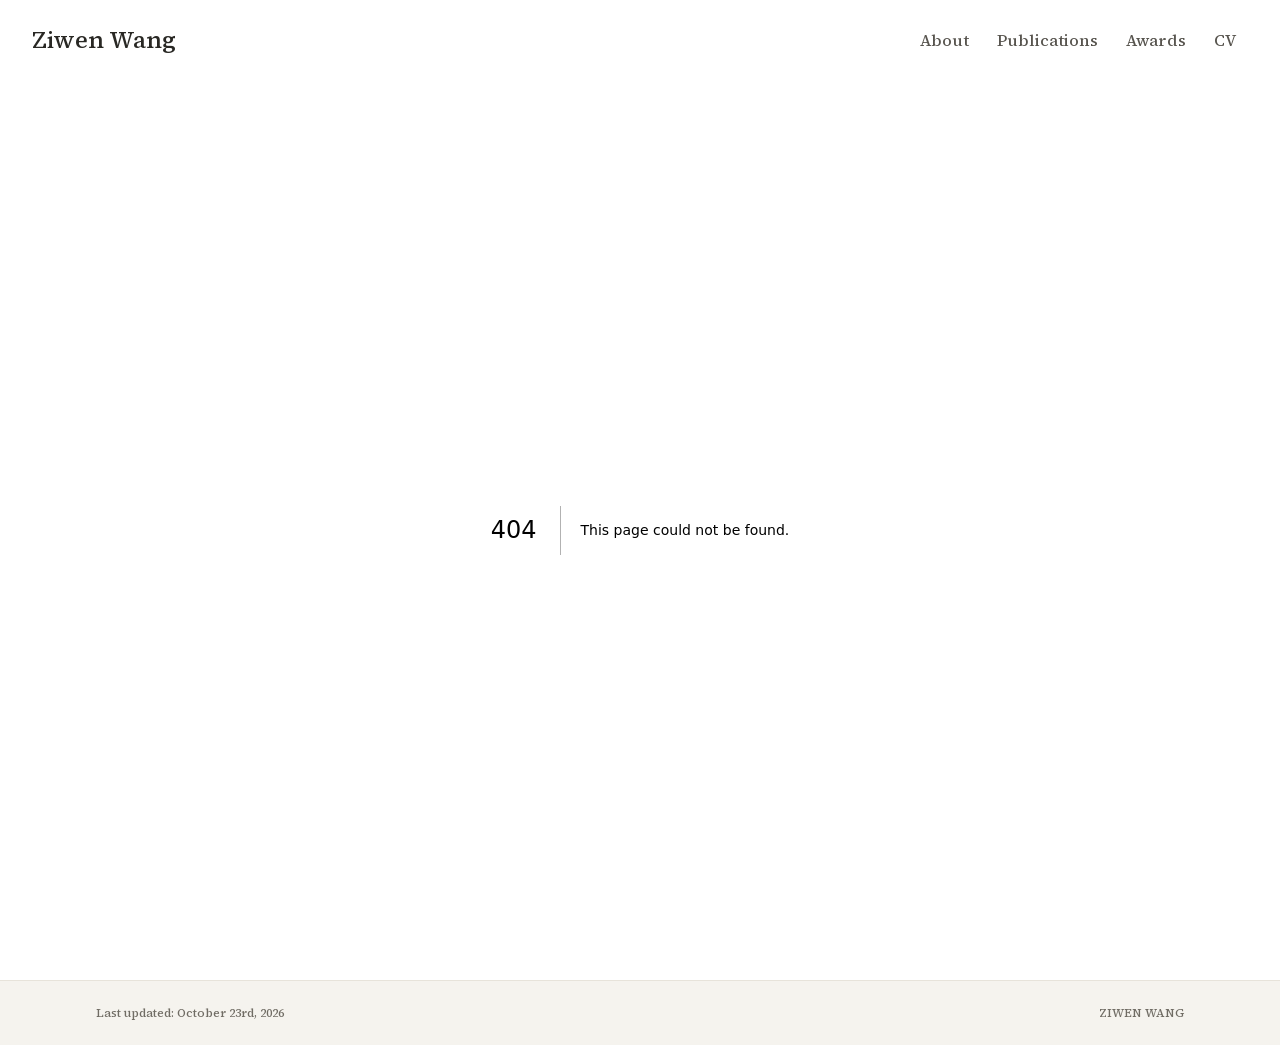
==== commit ef90fadb: "Update: Synchronizing latest changes" ====
--- a/404/index.html
+++ b/404/index.html
@@ -1,19 +1,4 @@
-<!DOCTYPE html><html lang="en" class="scroll-smooth"><head><meta charSet="utf-8"/><meta name="viewport" content="width=device-width, initial-scale=1"/><link rel="stylesheet" href="/_next/static/css/0268126c3a274232.css" data-precedence="next"/><link rel="preload" as="script" fetchPriority="low" href="/_next/static/chunks/webpack-af78f5c2c11af041.js"/><script src="/_next/static/chunks/4bd1b696-70b6d399998de86a.js" async=""></script><script src="/_next/static/chunks/684-5aaa8290a129f299.js" async=""></script><script src="/_next/static/chunks/main-app-d6baa459be07ffe4.js" async=""></script><script src="/_next/static/chunks/461-a9a5d7b05a71d978.js" async=""></script><script src="/_next/static/chunks/874-6cc630662f3664af.js" async=""></script><script src="/_next/static/chunks/291-e39730cc9327e39b.js" async=""></script><script src="/_next/static/chunks/app/layout-5949473640ae7e74.js" async=""></script><meta name="robots" content="noindex"/><title>404: This page could not be found.</title><link rel="icon" href="/favicon.svg" type="image/svg+xml"/><link rel="preload" href="/fonts/source-serif-4/normal-latin-500.woff2" as="font" type="font/woff2" crossorigin="anonymous"/><link rel="preload" href="/fonts/source-serif-4/italic-latin-500.woff2" as="font" type="font/woff2" crossorigin="anonymous"/><script>
-              try {
-                const theme = localStorage.getItem('theme-storage');
-                const parsed = theme ? JSON.parse(theme) : null;
-                const setting = parsed?.state?.theme || 'system';
-                const prefersDark = typeof window !== 'undefined' && window.matchMedia && window.matchMedia('(prefers-color-scheme: dark)').matches;
-                const effective = setting === 'dark' ? 'dark' : (setting === 'light' ? 'light' : (prefersDark ? 'dark' : 'light'));
-                var root = document.documentElement;
-                root.classList.add(effective);
-                root.setAttribute('data-theme', effective);
-              } catch (e) {
-                var root = document.documentElement;
-                root.classList.add('light');
-                root.setAttribute('data-theme', 'light');
-              }
-            </script><script>
+<!DOCTYPE html><html lang="en" class="light scroll-smooth" data-theme="light"><head><meta charSet="utf-8"/><meta name="viewport" content="width=device-width, initial-scale=1"/><link rel="stylesheet" href="/_next/static/css/e89c80b11557764b.css" data-precedence="next"/><link rel="preload" as="script" fetchPriority="low" href="/_next/static/chunks/webpack-af78f5c2c11af041.js"/><script src="/_next/static/chunks/4bd1b696-70b6d399998de86a.js" async=""></script><script src="/_next/static/chunks/684-5aaa8290a129f299.js" async=""></script><script src="/_next/static/chunks/main-app-d6baa459be07ffe4.js" async=""></script><script src="/_next/static/chunks/461-a9a5d7b05a71d978.js" async=""></script><script src="/_next/static/chunks/874-6cc630662f3664af.js" async=""></script><script src="/_next/static/chunks/212-ac2f7a9f13619e02.js" async=""></script><script src="/_next/static/chunks/app/layout-66f20acb9008aac9.js" async=""></script><meta name="robots" content="noindex"/><title>404: This page could not be found.</title><link rel="icon" href="/favicon.svg" type="image/svg+xml"/><link rel="preload" href="/fonts/source-serif-4/normal-latin-500.woff2" as="font" type="font/woff2" crossorigin="anonymous"/><link rel="preload" href="/fonts/source-serif-4/italic-latin-500.woff2" as="font" type="font/woff2" crossorigin="anonymous"/><script>
     try {
       const cfg = {"enabled":false,"locales":["en"],"defaultLocale":"en","mode":"auto","fixedLocale":"en","persist":true,"switcher":false,"labels":{"en":"en"}};
       const storageKey = 'locale-storage';
@@ -57,4 +42,4 @@
       root.lang = 'en';
       root.setAttribute('data-locale', 'en');
     }
-  </script><title>Ziwen Wang</title><meta name="description" content="Olivier Wang&#x27;s Homepage"/><meta name="author" content="Ziwen Wang"/><meta name="keywords" content="Ziwen Wang,PhD,Research,University of North Carolina at Chapel Hill"/><meta name="creator" content="Ziwen Wang"/><meta name="publisher" content="Ziwen Wang"/><meta property="og:title" content="Ziwen Wang"/><meta property="og:description" content="Olivier Wang&#x27;s Homepage"/><meta property="og:site_name" content="Ziwen Wang&#x27;s Academic Website"/><meta property="og:locale" content="en_US"/><meta property="og:type" content="website"/><meta name="twitter:card" content="summary"/><meta name="twitter:title" content="Ziwen Wang"/><meta name="twitter:description" content="Olivier Wang&#x27;s Homepage"/><link rel="icon" href="/favicon.svg"/><script>document.querySelectorAll('body link[rel="icon"], body link[rel="apple-touch-icon"]').forEach(el => document.head.appendChild(el))</script><script src="/_next/static/chunks/polyfills-42372ed130431b0a.js" noModule=""></script></head><body class="font-sans antialiased"><div style="visibility:hidden"><nav class="fixed top-0 left-0 right-0 z-50" data-headlessui-state=""><div class="transition-all duration-300 ease-out bg-transparent" style="transform:translateY(-100px)"><div class="max-w-7xl mx-auto px-4 sm:px-6 lg:px-8"><div class="flex justify-between items-center h-16 lg:h-20"><div class="flex-shrink-0" tabindex="0"><a class="text-xl lg:text-2xl font-serif font-semibold text-primary hover:text-accent transition-colors duration-200" href="/">Ziwen Wang</a></div><div class="hidden lg:block"><div class="ml-10 flex items-center space-x-3"><div class="relative flex items-baseline space-x-1"><a data-nav-href="/" class="relative px-3 py-2 text-base font-medium rounded-lg transition-colors duration-150 text-neutral-600" href="/">About</a><a data-nav-href="/publications" class="relative px-3 py-2 text-base font-medium rounded-lg transition-colors duration-150 text-neutral-600" href="/publications/">Publications</a><a data-nav-href="/awards" class="relative px-3 py-2 text-base font-medium rounded-lg transition-colors duration-150 text-neutral-600" href="/awards/">Awards</a><a data-nav-href="/cv" class="relative px-3 py-2 text-base font-medium rounded-lg transition-colors duration-150 text-neutral-600" href="/cv/">CV</a></div><div class="flex items-center justify-center w-10 h-10 rounded-lg border border-neutral-200 dark:border-[rgba(148,163,184,0.24)] bg-background dark:bg-neutral-800"><div class="w-4 h-4 rounded-full bg-neutral-300 animate-pulse"></div></div></div></div><div class="lg:hidden flex items-center space-x-2"><div class="flex items-center justify-center w-10 h-10 rounded-lg border border-neutral-200 dark:border-[rgba(148,163,184,0.24)] bg-background dark:bg-neutral-800"><div class="w-4 h-4 rounded-full bg-neutral-300 animate-pulse"></div></div><button class="inline-flex items-center justify-center p-2 rounded-md text-neutral-600 hover:text-primary hover:bg-neutral-100 dark:hover:bg-neutral-800 focus:outline-none focus:ring-2 focus:ring-inset focus:ring-accent transition-colors duration-200" id="headlessui-disclosure-button-«R7pdb»" type="button" aria-expanded="false" data-headlessui-state=""><span class="sr-only">Open main menu</span><div><svg xmlns="http://www.w3.org/2000/svg" fill="none" viewBox="0 0 24 24" stroke-width="1.5" stroke="currentColor" aria-hidden="true" data-slot="icon" class="block h-6 w-6"><path stroke-linecap="round" stroke-linejoin="round" d="M3.75 6.75h16.5M3.75 12h16.5m-16.5 5.25h16.5"></path></svg></div></button></div></div></div></div></nav><main class="min-h-screen pt-16 lg:pt-20"><div style="font-family:system-ui,&quot;Segoe UI&quot;,Roboto,Helvetica,Arial,sans-serif,&quot;Apple Color Emoji&quot;,&quot;Segoe UI Emoji&quot;;height:100vh;text-align:center;display:flex;flex-direction:column;align-items:center;justify-content:center"><div><style>body{color:#000;background:#fff;margin:0}.next-error-h1{border-right:1px solid rgba(0,0,0,.3)}@media (prefers-color-scheme:dark){body{color:#fff;background:#000}.next-error-h1{border-right:1px solid rgba(255,255,255,.3)}}</style><h1 class="next-error-h1" style="display:inline-block;margin:0 20px 0 0;padding:0 23px 0 0;font-size:24px;font-weight:500;vertical-align:top;line-height:49px">404</h1><div style="display:inline-block"><h2 style="font-size:14px;font-weight:400;line-height:49px;margin:0">This page could not be found.</h2></div></div></div><!--$--><!--/$--><!--$--><!--/$--></main><footer class="border-t border-neutral-200/50 bg-neutral-50/50 dark:bg-neutral-900/50 dark:border-neutral-700/50"><div class="max-w-6xl mx-auto px-4 sm:px-6 lg:px-8 py-6"><div class="flex flex-col sm:flex-row justify-between items-center gap-2"><p class="text-xs text-neutral-500">Last updated<!-- -->: <!-- -->October 11th, 2026</p><p class="text-xs text-neutral-500 flex items-center"><a href="https://github.com/xyjoey/PRISM" target="_blank" rel="noopener noreferrer">Built with PRISM</a></p></div></div></footer></div><script src="/_next/static/chunks/webpack-af78f5c2c11af041.js" async=""></script><script>(self.__next_f=self.__next_f||[]).push([0])</script><script>self.__next_f.push([1,"1:\"$Sreact.fragment\"\n3:I[3719,[\"461\",\"static/chunks/461-a9a5d7b05a71d978.js\",\"874\",\"static/chunks/874-6cc630662f3664af.js\",\"291\",\"static/chunks/291-e39730cc9327e39b.js\",\"177\",\"static/chunks/app/layout-5949473640ae7e74.js\"],\"ThemeProvider\"]\n4:I[310,[\"461\",\"static/chunks/461-a9a5d7b05a71d978.js\",\"874\",\"static/chunks/874-6cc630662f3664af.js\",\"291\",\"static/chunks/291-e39730cc9327e39b.js\",\"177\",\"static/chunks/app/layout-5949473640ae7e74.js\"],\"LocaleProvider\"]\n5:I[4574,[\"461\",\"static/chunks/461-a9a5d7b05a71d978.js\",\"874\",\"static/chunks/874-6cc630662f3664af.js\",\"291\",\"static/chunks/291-e39730cc9327e39b.js\",\"177\",\"static/chunks/app/layout-5949473640ae7e74.js\"],\"default\"]\n6:I[7555,[],\"\"]\n7:I[1295,[],\"\"]\n8:I[2548,[\"461\",\"static/chunks/461-a9a5d7b05a71d978.js\",\"874\",\"static/chunks/874-6cc630662f3664af.js\",\"291\",\"static/chunks/291-e39730cc9327e39b.js\",\"177\",\"static/chunks/app/layout-5949473640ae7e74.js\"],\"default\"]\n9:I[9665,[],\"MetadataBoundary\"]\nb:I[9665,[],\"OutletBoundary\"]\ne:I[4911,[],\"AsyncMetadataOutlet\"]\n10:I[9665,[],\"ViewportBoundary\"]\n12:I[6614,[],\"\"]\n:HL[\"/_next/static/css/0268126c3a274232.css\",\"style\"]\n2:T57a,\n    try {\n      const cfg = {\"enabled\":false,\"locales\":[\"en\"],\"defaultLocale\":\"en\",\"mode\":\"auto\",\"fixedLocale\":\"en\",\"persist\":true,\"switcher\":false,\"labels\":{\"en\":\"en\"}};\n      const storageKey = 'locale-storage';\n      const normalize = (value) =\u003e typeof value === 'string' ? value.trim().replace('_', '-').toLowerCase() : '';\n      const matchLocale = (candidate) =\u003e {\n        const normalized = normalize(candidate);\n        if (!normalized) return null;\n        if (cfg.locales.includes(normalized)) return normalized;\n        const language = normalized.split('-')[0];\n        if (cfg.locales.includes(language)) return language;\n        return null;\n      };\n\n      let resolved = null;\n\n      if (cfg.persist) {\n        resolved = matchLocale(localStorage.getItem(storageKey));\n      }\n\n      if (!resolved) {\n        if (cfg.mode === 'fixed') {\n          resolved = cfg.fixedLocale;\n        } else {\n          reso"])</script><script>self.__next_f.push([1,"lved = matchLocale(navigator.language);\n        }\n      }\n\n      if (!resolved) {\n        resolved = cfg.defaultLocale;\n      }\n\n      const root = document.documentElement;\n      root.lang = resolved;\n      root.setAttribute('data-locale', resolved);\n\n      if (cfg.persist) {\n        localStorage.setItem(storageKey, resolved);\n      }\n    } catch (e) {\n      const root = document.documentElement;\n      root.lang = 'en';\n      root.setAttribute('data-locale', 'en');\n    }\n  "])</script><script>self.__next_f.push([1,"0:{\"P\":null,\"b\":\"UQJpQBgzWsLsyghLM9l88\",\"p\":\"\",\"c\":[\"\",\"_not-found\",\"\"],\"i\":false,\"f\":[[[\"\",{\"children\":[\"/_not-found\",{\"children\":[\"__PAGE__\",{}]}]},\"$undefined\",\"$undefined\",true],[\"\",[\"$\",\"$1\",\"c\",{\"children\":[[[\"$\",\"link\",\"0\",{\"rel\":\"stylesheet\",\"href\":\"/_next/static/css/0268126c3a274232.css\",\"precedence\":\"next\",\"crossOrigin\":\"$undefined\",\"nonce\":\"$undefined\"}]],[\"$\",\"html\",null,{\"lang\":\"en\",\"className\":\"scroll-smooth\",\"suppressHydrationWarning\":true,\"children\":[[\"$\",\"head\",null,{\"children\":[[\"$\",\"link\",null,{\"rel\":\"icon\",\"href\":\"/favicon.svg\",\"type\":\"image/svg+xml\"}],[\"$\",\"link\",null,{\"rel\":\"preload\",\"href\":\"/fonts/source-serif-4/normal-latin-500.woff2\",\"as\":\"font\",\"type\":\"font/woff2\",\"crossOrigin\":\"anonymous\"}],[\"$\",\"link\",null,{\"rel\":\"preload\",\"href\":\"/fonts/source-serif-4/italic-latin-500.woff2\",\"as\":\"font\",\"type\":\"font/woff2\",\"crossOrigin\":\"anonymous\"}],[\"$\",\"script\",null,{\"dangerouslySetInnerHTML\":{\"__html\":\"\\n              try {\\n                const theme = localStorage.getItem('theme-storage');\\n                const parsed = theme ? JSON.parse(theme) : null;\\n                const setting = parsed?.state?.theme || 'system';\\n                const prefersDark = typeof window !== 'undefined' \u0026\u0026 window.matchMedia \u0026\u0026 window.matchMedia('(prefers-color-scheme: dark)').matches;\\n                const effective = setting === 'dark' ? 'dark' : (setting === 'light' ? 'light' : (prefersDark ? 'dark' : 'light'));\\n                var root = document.documentElement;\\n                root.classList.add(effective);\\n                root.setAttribute('data-theme', effective);\\n              } catch (e) {\\n                var root = document.documentElement;\\n                root.classList.add('light');\\n                root.setAttribute('data-theme', 'light');\\n              }\\n            \"}}],[\"$\",\"script\",null,{\"dangerouslySetInnerHTML\":{\"__html\":\"$2\"}}]]}],[\"$\",\"body\",null,{\"className\":\"font-sans antialiased\",\"children\":[\"$\",\"$L3\",null,{\"children\":[\"$\",\"$L4\",null,{\"config\":{\"enabled\":false,\"locales\":[\"en\"],\"defaultLocale\":\"en\",\"mode\":\"auto\",\"fixedLocale\":\"en\",\"persist\":true,\"switcher\":false,\"labels\":{\"en\":\"en\"}},\"children\":[[\"$\",\"$L5\",null,{\"items\":[{\"title\":\"About\",\"type\":\"page\",\"target\":\"about\",\"href\":\"/\"},{\"title\":\"Publications\",\"type\":\"page\",\"target\":\"publications\",\"href\":\"/publications\"},{\"title\":\"Awards\",\"type\":\"page\",\"target\":\"awards\",\"href\":\"/awards\"},{\"title\":\"CV\",\"type\":\"page\",\"target\":\"cv\",\"href\":\"/cv\"}],\"siteTitle\":\"Ziwen Wang\",\"enableOnePageMode\":false,\"i18n\":\"$0:f:0:1:1:props:children:1:props:children:1:props:children:props:children:props:config\",\"itemsByLocale\":{\"en\":[{\"title\":\"About\",\"type\":\"page\",\"target\":\"about\",\"href\":\"/\"},{\"title\":\"Publications\",\"type\":\"page\",\"target\":\"publications\",\"href\":\"/publications\"},{\"title\":\"Awards\",\"type\":\"page\",\"target\":\"awards\",\"href\":\"/awards\"},{\"title\":\"CV\",\"type\":\"page\",\"target\":\"cv\",\"href\":\"/cv\"}]},\"siteTitleByLocale\":{\"en\":\"Ziwen Wang\"}}],[\"$\",\"main\",null,{\"className\":\"min-h-screen pt-16 lg:pt-20\",\"children\":[\"$\",\"$L6\",null,{\"parallelRouterKey\":\"children\",\"error\":\"$undefined\",\"errorStyles\":\"$undefined\",\"errorScripts\":\"$undefined\",\"template\":[\"$\",\"$L7\",null,{}],\"templateStyles\":\"$undefined\",\"templateScripts\":\"$undefined\",\"notFound\":[[[\"$\",\"title\",null,{\"children\":\"404: This page could not be found.\"}],[\"$\",\"div\",null,{\"style\":{\"fontFamily\":\"system-ui,\\\"Segoe UI\\\",Roboto,Helvetica,Arial,sans-serif,\\\"Apple Color Emoji\\\",\\\"Segoe UI Emoji\\\"\",\"height\":\"100vh\",\"textAlign\":\"center\",\"display\":\"flex\",\"flexDirection\":\"column\",\"alignItems\":\"center\",\"justifyContent\":\"center\"},\"children\":[\"$\",\"div\",null,{\"children\":[[\"$\",\"style\",null,{\"dangerouslySetInnerHTML\":{\"__html\":\"body{color:#000;background:#fff;margin:0}.next-error-h1{border-right:1px solid rgba(0,0,0,.3)}@media (prefers-color-scheme:dark){body{color:#fff;background:#000}.next-error-h1{border-right:1px solid rgba(255,255,255,.3)}}\"}}],[\"$\",\"h1\",null,{\"className\":\"next-error-h1\",\"style\":{\"display\":\"inline-block\",\"margin\":\"0 20px 0 0\",\"padding\":\"0 23px 0 0\",\"fontSize\":24,\"fontWeight\":500,\"verticalAlign\":\"top\",\"lineHeight\":\"49px\"},\"children\":404}],[\"$\",\"div\",null,{\"style\":{\"display\":\"inline-block\"},\"children\":[\"$\",\"h2\",null,{\"style\":{\"fontSize\":14,\"fontWeight\":400,\"lineHeight\":\"49px\",\"margin\":0},\"children\":\"This page could not be found.\"}]}]]}]}]],[]],\"forbidden\":\"$undefined\",\"unauthorized\":\"$undefined\"}]}],[\"$\",\"$L8\",null,{\"lastUpdated\":\"October 11th, 2026\",\"lastUpdatedByLocale\":{\"en\":\"October 11th, 2026\"},\"defaultLocale\":\"en\"}]]}]}]}]]}]]}],{\"children\":[\"/_not-found\",[\"$\",\"$1\",\"c\",{\"children\":[null,[\"$\",\"$L6\",null,{\"parallelRouterKey\":\"children\",\"error\":\"$undefined\",\"errorStyles\":\"$undefined\",\"errorScripts\":\"$undefined\",\"template\":[\"$\",\"$L7\",null,{}],\"templateStyles\":\"$undefined\",\"templateScripts\":\"$undefined\",\"notFound\":\"$undefined\",\"forbidden\":\"$undefined\",\"unauthorized\":\"$undefined\"}]]}],{\"children\":[\"__PAGE__\",[\"$\",\"$1\",\"c\",{\"children\":[[[\"$\",\"title\",null,{\"children\":\"404: This page could not be found.\"}],[\"$\",\"div\",null,{\"style\":\"$0:f:0:1:1:props:children:1:props:children:1:props:children:props:children:props:children:1:props:children:props:notFound:0:1:props:style\",\"children\":[\"$\",\"div\",null,{\"children\":[[\"$\",\"style\",null,{\"dangerouslySetInnerHTML\":{\"__html\":\"body{color:#000;background:#fff;margin:0}.next-error-h1{border-right:1px solid rgba(0,0,0,.3)}@media (prefers-color-scheme:dark){body{color:#fff;background:#000}.next-error-h1{border-right:1px solid rgba(255,255,255,.3)}}\"}}],[\"$\",\"h1\",null,{\"className\":\"next-error-h1\",\"style\":\"$0:f:0:1:1:props:children:1:props:children:1:props:children:props:children:props:children:1:props:children:props:notFound:0:1:props:children:props:children:1:props:style\",\"children\":404}],[\"$\",\"div\",null,{\"style\":\"$0:f:0:1:1:props:children:1:props:children:1:props:children:props:children:props:children:1:props:children:props:notFound:0:1:props:children:props:children:2:props:style\",\"children\":[\"$\",\"h2\",null,{\"style\":\"$0:f:0:1:1:props:children:1:props:children:1:props:children:props:children:props:children:1:props:children:props:notFound:0:1:props:children:props:children:2:props:children:props:style\",\"children\":\"This page could not be found.\"}]}]]}]}]],[\"$\",\"$L9\",null,{\"children\":\"$La\"}],null,[\"$\",\"$Lb\",null,{\"children\":[\"$Lc\",\"$Ld\",[\"$\",\"$Le\",null,{\"promise\":\"$@f\"}]]}]]}],{},null,false]},null,false]},null,false],[\"$\",\"$1\",\"h\",{\"children\":[[\"$\",\"meta\",null,{\"name\":\"robots\",\"content\":\"noindex\"}],[\"$\",\"$1\",\"o7VwnX01mGHWXNqJzroZG\",{\"children\":[[\"$\",\"$L10\",null,{\"children\":\"$L11\"}],null]}],null]}],false]],\"m\":\"$undefined\",\"G\":[\"$12\",\"$undefined\"],\"s\":false,\"S\":true}\n"])</script><script>self.__next_f.push([1,"13:\"$Sreact.suspense\"\n14:I[4911,[],\"AsyncMetadata\"]\na:[\"$\",\"$13\",null,{\"fallback\":null,\"children\":[\"$\",\"$L14\",null,{\"promise\":\"$@15\"}]}]\n"])</script><script>self.__next_f.push([1,"d:null\n"])</script><script>self.__next_f.push([1,"11:[[\"$\",\"meta\",\"0\",{\"charSet\":\"utf-8\"}],[\"$\",\"meta\",\"1\",{\"name\":\"viewport\",\"content\":\"width=device-width, initial-scale=1\"}]]\nc:null\n"])</script><script>self.__next_f.push([1,"15:{\"metadata\":[[\"$\",\"title\",\"0\",{\"children\":\"Ziwen Wang\"}],[\"$\",\"meta\",\"1\",{\"name\":\"description\",\"content\":\"Olivier Wang's Homepage\"}],[\"$\",\"meta\",\"2\",{\"name\":\"author\",\"content\":\"Ziwen Wang\"}],[\"$\",\"meta\",\"3\",{\"name\":\"keywords\",\"content\":\"Ziwen Wang,PhD,Research,University of North Carolina at Chapel Hill\"}],[\"$\",\"meta\",\"4\",{\"name\":\"creator\",\"content\":\"Ziwen Wang\"}],[\"$\",\"meta\",\"5\",{\"name\":\"publisher\",\"content\":\"Ziwen Wang\"}],[\"$\",\"meta\",\"6\",{\"property\":\"og:title\",\"content\":\"Ziwen Wang\"}],[\"$\",\"meta\",\"7\",{\"property\":\"og:description\",\"content\":\"Olivier Wang's Homepage\"}],[\"$\",\"meta\",\"8\",{\"property\":\"og:site_name\",\"content\":\"Ziwen Wang's Academic Website\"}],[\"$\",\"meta\",\"9\",{\"property\":\"og:locale\",\"content\":\"en_US\"}],[\"$\",\"meta\",\"10\",{\"property\":\"og:type\",\"content\":\"website\"}],[\"$\",\"meta\",\"11\",{\"name\":\"twitter:card\",\"content\":\"summary\"}],[\"$\",\"meta\",\"12\",{\"name\":\"twitter:title\",\"content\":\"Ziwen Wang\"}],[\"$\",\"meta\",\"13\",{\"name\":\"twitter:description\",\"content\":\"Olivier Wang's Homepage\"}],[\"$\",\"link\",\"14\",{\"rel\":\"icon\",\"href\":\"/favicon.svg\"}]],\"error\":null,\"digest\":\"$undefined\"}\nf:{\"metadata\":\"$15:metadata\",\"error\":null,\"digest\":\"$undefined\"}\n"])</script></body></html>+  </script><title>Ziwen Wang</title><meta name="description" content="Olivier Wang&#x27;s Homepage"/><meta name="author" content="Ziwen (Olivier) Wang"/><meta name="keywords" content="Ziwen (Olivier) Wang,PhD,Research,"/><meta name="creator" content="Ziwen (Olivier) Wang"/><meta name="publisher" content="Ziwen (Olivier) Wang"/><meta property="og:title" content="Ziwen Wang"/><meta property="og:description" content="Olivier Wang&#x27;s Homepage"/><meta property="og:site_name" content="Ziwen (Olivier) Wang&#x27;s Academic Website"/><meta property="og:locale" content="en_US"/><meta property="og:type" content="website"/><meta name="twitter:card" content="summary"/><meta name="twitter:title" content="Ziwen Wang"/><meta name="twitter:description" content="Olivier Wang&#x27;s Homepage"/><link rel="icon" href="/favicon.svg"/><script>document.querySelectorAll('body link[rel="icon"], body link[rel="apple-touch-icon"]').forEach(el => document.head.appendChild(el))</script><script src="/_next/static/chunks/polyfills-42372ed130431b0a.js" noModule=""></script></head><body class="font-sans antialiased"><nav class="fixed top-0 left-0 right-0 z-50" data-headlessui-state=""><div class="transition-all duration-300 ease-out bg-transparent" style="transform:none"><div class="max-w-7xl mx-auto px-4 sm:px-6 lg:px-8"><div class="flex justify-between items-center h-16 lg:h-20"><div class="flex-shrink-0" tabindex="0"><a class="text-xl lg:text-2xl font-serif font-semibold text-primary hover:text-accent transition-colors duration-200" href="/">Ziwen Wang</a></div><div class="hidden lg:block"><div class="ml-10 flex items-center space-x-3"><div class="relative flex items-baseline space-x-1"><a data-nav-href="/" class="relative px-3 py-2 text-base font-medium rounded-lg transition-colors duration-150 text-neutral-600" href="/">About</a><a data-nav-href="/publications" class="relative px-3 py-2 text-base font-medium rounded-lg transition-colors duration-150 text-neutral-600" href="/publications/">Publications</a><a data-nav-href="/awards" class="relative px-3 py-2 text-base font-medium rounded-lg transition-colors duration-150 text-neutral-600" href="/awards/">Awards</a><a data-nav-href="/cv" class="relative px-3 py-2 text-base font-medium rounded-lg transition-colors duration-150 text-neutral-600" href="/cv/">CV</a></div></div></div><div class="lg:hidden flex items-center space-x-2"><button class="inline-flex items-center justify-center p-2 rounded-md text-neutral-600 hover:text-accent-dark hover:bg-neutral-100 focus:outline-none focus:ring-2 focus:ring-inset focus:ring-accent transition-colors duration-200" id="headlessui-disclosure-button-«R5pdb»" type="button" aria-expanded="false" data-headlessui-state=""><span class="sr-only">Open main menu</span><div><svg xmlns="http://www.w3.org/2000/svg" fill="none" viewBox="0 0 24 24" stroke-width="1.5" stroke="currentColor" aria-hidden="true" data-slot="icon" class="block h-6 w-6"><path stroke-linecap="round" stroke-linejoin="round" d="M3.75 6.75h16.5M3.75 12h16.5m-16.5 5.25h16.5"></path></svg></div></button></div></div></div></div></nav><main class="min-h-screen pt-16 lg:pt-20"><div style="font-family:system-ui,&quot;Segoe UI&quot;,Roboto,Helvetica,Arial,sans-serif,&quot;Apple Color Emoji&quot;,&quot;Segoe UI Emoji&quot;;height:100vh;text-align:center;display:flex;flex-direction:column;align-items:center;justify-content:center"><div><style>body{color:#000;background:#fff;margin:0}.next-error-h1{border-right:1px solid rgba(0,0,0,.3)}@media (prefers-color-scheme:dark){body{color:#fff;background:#000}.next-error-h1{border-right:1px solid rgba(255,255,255,.3)}}</style><h1 class="next-error-h1" style="display:inline-block;margin:0 20px 0 0;padding:0 23px 0 0;font-size:24px;font-weight:500;vertical-align:top;line-height:49px">404</h1><div style="display:inline-block"><h2 style="font-size:14px;font-weight:400;line-height:49px;margin:0">This page could not be found.</h2></div></div></div><!--$--><!--/$--><!--$--><!--/$--></main><footer class="border-t border-footer-border bg-footer-background"><div class="max-w-6xl mx-auto px-4 sm:px-6 lg:px-8 py-6"><div class="flex flex-col sm:flex-row justify-between items-center gap-2"><p class="text-xs text-neutral-500">Last updated<!-- -->: <!-- -->October 23rd, 2026</p><p class="font-sans text-xs font-medium text-neutral-500 flex items-center">ZIWEN WANG</p></div></div></footer><script src="/_next/static/chunks/webpack-af78f5c2c11af041.js" async=""></script><script>(self.__next_f=self.__next_f||[]).push([0])</script><script>self.__next_f.push([1,"1:\"$Sreact.fragment\"\n3:I[310,[\"461\",\"static/chunks/461-a9a5d7b05a71d978.js\",\"874\",\"static/chunks/874-6cc630662f3664af.js\",\"212\",\"static/chunks/212-ac2f7a9f13619e02.js\",\"177\",\"static/chunks/app/layout-66f20acb9008aac9.js\"],\"LocaleProvider\"]\n4:I[7734,[\"461\",\"static/chunks/461-a9a5d7b05a71d978.js\",\"874\",\"static/chunks/874-6cc630662f3664af.js\",\"212\",\"static/chunks/212-ac2f7a9f13619e02.js\",\"177\",\"static/chunks/app/layout-66f20acb9008aac9.js\"],\"default\"]\n5:I[7555,[],\"\"]\n6:I[1295,[],\"\"]\n7:I[2548,[\"461\",\"static/chunks/461-a9a5d7b05a71d978.js\",\"874\",\"static/chunks/874-6cc630662f3664af.js\",\"212\",\"static/chunks/212-ac2f7a9f13619e02.js\",\"177\",\"static/chunks/app/layout-66f20acb9008aac9.js\"],\"default\"]\n8:I[9665,[],\"MetadataBoundary\"]\na:I[9665,[],\"OutletBoundary\"]\nd:I[4911,[],\"AsyncMetadataOutlet\"]\nf:I[9665,[],\"ViewportBoundary\"]\n11:I[6614,[],\"\"]\n:HL[\"/_next/static/css/e89c80b11557764b.css\",\"style\"]\n2:T57a,\n    try {\n      const cfg = {\"enabled\":false,\"locales\":[\"en\"],\"defaultLocale\":\"en\",\"mode\":\"auto\",\"fixedLocale\":\"en\",\"persist\":true,\"switcher\":false,\"labels\":{\"en\":\"en\"}};\n      const storageKey = 'locale-storage';\n      const normalize = (value) =\u003e typeof value === 'string' ? value.trim().replace('_', '-').toLowerCase() : '';\n      const matchLocale = (candidate) =\u003e {\n        const normalized = normalize(candidate);\n        if (!normalized) return null;\n        if (cfg.locales.includes(normalized)) return normalized;\n        const language = normalized.split('-')[0];\n        if (cfg.locales.includes(language)) return language;\n        return null;\n      };\n\n      let resolved = null;\n\n      if (cfg.persist) {\n        resolved = matchLocale(localStorage.getItem(storageKey));\n      }\n\n      if (!resolved) {\n        if (cfg.mode === 'fixed') {\n          resolved = cfg.fixedLocale;\n        } else {\n          resolved = matchLocale(navigator.language);\n        }\n      }\n\n      if (!resolved) {\n        resolved = cfg.defaultLocale;\n      }\n\n      const root = document.documentElement;\n      root.lang = resolved;\n      root.setAttr"])</script><script>self.__next_f.push([1,"ibute('data-locale', resolved);\n\n      if (cfg.persist) {\n        localStorage.setItem(storageKey, resolved);\n      }\n    } catch (e) {\n      const root = document.documentElement;\n      root.lang = 'en';\n      root.setAttribute('data-locale', 'en');\n    }\n  "])</script><script>self.__next_f.push([1,"0:{\"P\":null,\"b\":\"dUwhczS3NvOXzS6eXsSgM\",\"p\":\"\",\"c\":[\"\",\"_not-found\",\"\"],\"i\":false,\"f\":[[[\"\",{\"children\":[\"/_not-found\",{\"children\":[\"__PAGE__\",{}]}]},\"$undefined\",\"$undefined\",true],[\"\",[\"$\",\"$1\",\"c\",{\"children\":[[[\"$\",\"link\",\"0\",{\"rel\":\"stylesheet\",\"href\":\"/_next/static/css/e89c80b11557764b.css\",\"precedence\":\"next\",\"crossOrigin\":\"$undefined\",\"nonce\":\"$undefined\"}]],[\"$\",\"html\",null,{\"lang\":\"en\",\"className\":\"light scroll-smooth\",\"data-theme\":\"light\",\"suppressHydrationWarning\":true,\"children\":[[\"$\",\"head\",null,{\"children\":[[\"$\",\"link\",null,{\"rel\":\"icon\",\"href\":\"/favicon.svg\",\"type\":\"image/svg+xml\"}],[\"$\",\"link\",null,{\"rel\":\"preload\",\"href\":\"/fonts/source-serif-4/normal-latin-500.woff2\",\"as\":\"font\",\"type\":\"font/woff2\",\"crossOrigin\":\"anonymous\"}],[\"$\",\"link\",null,{\"rel\":\"preload\",\"href\":\"/fonts/source-serif-4/italic-latin-500.woff2\",\"as\":\"font\",\"type\":\"font/woff2\",\"crossOrigin\":\"anonymous\"}],[\"$\",\"script\",null,{\"dangerouslySetInnerHTML\":{\"__html\":\"$2\"}}]]}],[\"$\",\"body\",null,{\"className\":\"font-sans antialiased\",\"children\":[\"$\",\"$L3\",null,{\"config\":{\"enabled\":false,\"locales\":[\"en\"],\"defaultLocale\":\"en\",\"mode\":\"auto\",\"fixedLocale\":\"en\",\"persist\":true,\"switcher\":false,\"labels\":{\"en\":\"en\"}},\"children\":[[\"$\",\"$L4\",null,{\"items\":[{\"title\":\"About\",\"type\":\"page\",\"target\":\"about\",\"href\":\"/\"},{\"title\":\"Publications\",\"type\":\"page\",\"target\":\"publications\",\"href\":\"/publications\"},{\"title\":\"Awards\",\"type\":\"page\",\"target\":\"awards\",\"href\":\"/awards\"},{\"title\":\"CV\",\"type\":\"page\",\"target\":\"cv\",\"href\":\"/cv\"}],\"siteTitle\":\"Ziwen Wang\",\"enableOnePageMode\":false,\"i18n\":\"$0:f:0:1:1:props:children:1:props:children:1:props:children:props:config\",\"itemsByLocale\":{\"en\":[{\"title\":\"About\",\"type\":\"page\",\"target\":\"about\",\"href\":\"/\"},{\"title\":\"Publications\",\"type\":\"page\",\"target\":\"publications\",\"href\":\"/publications\"},{\"title\":\"Awards\",\"type\":\"page\",\"target\":\"awards\",\"href\":\"/awards\"},{\"title\":\"CV\",\"type\":\"page\",\"target\":\"cv\",\"href\":\"/cv\"}]},\"siteTitleByLocale\":{\"en\":\"Ziwen Wang\"}}],[\"$\",\"main\",null,{\"className\":\"min-h-screen pt-16 lg:pt-20\",\"children\":[\"$\",\"$L5\",null,{\"parallelRouterKey\":\"children\",\"error\":\"$undefined\",\"errorStyles\":\"$undefined\",\"errorScripts\":\"$undefined\",\"template\":[\"$\",\"$L6\",null,{}],\"templateStyles\":\"$undefined\",\"templateScripts\":\"$undefined\",\"notFound\":[[[\"$\",\"title\",null,{\"children\":\"404: This page could not be found.\"}],[\"$\",\"div\",null,{\"style\":{\"fontFamily\":\"system-ui,\\\"Segoe UI\\\",Roboto,Helvetica,Arial,sans-serif,\\\"Apple Color Emoji\\\",\\\"Segoe UI Emoji\\\"\",\"height\":\"100vh\",\"textAlign\":\"center\",\"display\":\"flex\",\"flexDirection\":\"column\",\"alignItems\":\"center\",\"justifyContent\":\"center\"},\"children\":[\"$\",\"div\",null,{\"children\":[[\"$\",\"style\",null,{\"dangerouslySetInnerHTML\":{\"__html\":\"body{color:#000;background:#fff;margin:0}.next-error-h1{border-right:1px solid rgba(0,0,0,.3)}@media (prefers-color-scheme:dark){body{color:#fff;background:#000}.next-error-h1{border-right:1px solid rgba(255,255,255,.3)}}\"}}],[\"$\",\"h1\",null,{\"className\":\"next-error-h1\",\"style\":{\"display\":\"inline-block\",\"margin\":\"0 20px 0 0\",\"padding\":\"0 23px 0 0\",\"fontSize\":24,\"fontWeight\":500,\"verticalAlign\":\"top\",\"lineHeight\":\"49px\"},\"children\":404}],[\"$\",\"div\",null,{\"style\":{\"display\":\"inline-block\"},\"children\":[\"$\",\"h2\",null,{\"style\":{\"fontSize\":14,\"fontWeight\":400,\"lineHeight\":\"49px\",\"margin\":0},\"children\":\"This page could not be found.\"}]}]]}]}]],[]],\"forbidden\":\"$undefined\",\"unauthorized\":\"$undefined\"}]}],[\"$\",\"$L7\",null,{\"lastUpdated\":\"October 23rd, 2026\",\"lastUpdatedByLocale\":{\"en\":\"October 23rd, 2026\"},\"defaultLocale\":\"en\"}]]}]}]]}]]}],{\"children\":[\"/_not-found\",[\"$\",\"$1\",\"c\",{\"children\":[null,[\"$\",\"$L5\",null,{\"parallelRouterKey\":\"children\",\"error\":\"$undefined\",\"errorStyles\":\"$undefined\",\"errorScripts\":\"$undefined\",\"template\":[\"$\",\"$L6\",null,{}],\"templateStyles\":\"$undefined\",\"templateScripts\":\"$undefined\",\"notFound\":\"$undefined\",\"forbidden\":\"$undefined\",\"unauthorized\":\"$undefined\"}]]}],{\"children\":[\"__PAGE__\",[\"$\",\"$1\",\"c\",{\"children\":[[[\"$\",\"title\",null,{\"children\":\"404: This page could not be found.\"}],[\"$\",\"div\",null,{\"style\":\"$0:f:0:1:1:props:children:1:props:children:1:props:children:props:children:1:props:children:props:notFound:0:1:props:style\",\"children\":[\"$\",\"div\",null,{\"children\":[[\"$\",\"style\",null,{\"dangerouslySetInnerHTML\":{\"__html\":\"body{color:#000;background:#fff;margin:0}.next-error-h1{border-right:1px solid rgba(0,0,0,.3)}@media (prefers-color-scheme:dark){body{color:#fff;background:#000}.next-error-h1{border-right:1px solid rgba(255,255,255,.3)}}\"}}],[\"$\",\"h1\",null,{\"className\":\"next-error-h1\",\"style\":\"$0:f:0:1:1:props:children:1:props:children:1:props:children:props:children:1:props:children:props:notFound:0:1:props:children:props:children:1:props:style\",\"children\":404}],[\"$\",\"div\",null,{\"style\":\"$0:f:0:1:1:props:children:1:props:children:1:props:children:props:children:1:props:children:props:notFound:0:1:props:children:props:children:2:props:style\",\"children\":[\"$\",\"h2\",null,{\"style\":\"$0:f:0:1:1:props:children:1:props:children:1:props:children:props:children:1:props:children:props:notFound:0:1:props:children:props:children:2:props:children:props:style\",\"children\":\"This page could not be found.\"}]}]]}]}]],[\"$\",\"$L8\",null,{\"children\":\"$L9\"}],null,[\"$\",\"$La\",null,{\"children\":[\"$Lb\",\"$Lc\",[\"$\",\"$Ld\",null,{\"promise\":\"$@e\"}]]}]]}],{},null,false]},null,false]},null,false],[\"$\",\"$1\",\"h\",{\"children\":[[\"$\",\"meta\",null,{\"name\":\"robots\",\"content\":\"noindex\"}],[\"$\",\"$1\",\"MIjbTiRJSILOiOOLe5B1a\",{\"children\":[[\"$\",\"$Lf\",null,{\"children\":\"$L10\"}],null]}],null]}],false]],\"m\":\"$undefined\",\"G\":[\"$11\",\"$undefined\"],\"s\":false,\"S\":true}\n"])</script><script>self.__next_f.push([1,"12:\"$Sreact.suspense\"\n13:I[4911,[],\"AsyncMetadata\"]\n9:[\"$\",\"$12\",null,{\"fallback\":null,\"children\":[\"$\",\"$L13\",null,{\"promise\":\"$@14\"}]}]\n"])</script><script>self.__next_f.push([1,"c:null\n"])</script><script>self.__next_f.push([1,"10:[[\"$\",\"meta\",\"0\",{\"charSet\":\"utf-8\"}],[\"$\",\"meta\",\"1\",{\"name\":\"viewport\",\"content\":\"width=device-width, initial-scale=1\"}]]\nb:null\n"])</script><script>self.__next_f.push([1,"14:{\"metadata\":[[\"$\",\"title\",\"0\",{\"children\":\"Ziwen Wang\"}],[\"$\",\"meta\",\"1\",{\"name\":\"description\",\"content\":\"Olivier Wang's Homepage\"}],[\"$\",\"meta\",\"2\",{\"name\":\"author\",\"content\":\"Ziwen (Olivier) Wang\"}],[\"$\",\"meta\",\"3\",{\"name\":\"keywords\",\"content\":\"Ziwen (Olivier) Wang,PhD,Research,\"}],[\"$\",\"meta\",\"4\",{\"name\":\"creator\",\"content\":\"Ziwen (Olivier) Wang\"}],[\"$\",\"meta\",\"5\",{\"name\":\"publisher\",\"content\":\"Ziwen (Olivier) Wang\"}],[\"$\",\"meta\",\"6\",{\"property\":\"og:title\",\"content\":\"Ziwen Wang\"}],[\"$\",\"meta\",\"7\",{\"property\":\"og:description\",\"content\":\"Olivier Wang's Homepage\"}],[\"$\",\"meta\",\"8\",{\"property\":\"og:site_name\",\"content\":\"Ziwen (Olivier) Wang's Academic Website\"}],[\"$\",\"meta\",\"9\",{\"property\":\"og:locale\",\"content\":\"en_US\"}],[\"$\",\"meta\",\"10\",{\"property\":\"og:type\",\"content\":\"website\"}],[\"$\",\"meta\",\"11\",{\"name\":\"twitter:card\",\"content\":\"summary\"}],[\"$\",\"meta\",\"12\",{\"name\":\"twitter:title\",\"content\":\"Ziwen Wang\"}],[\"$\",\"meta\",\"13\",{\"name\":\"twitter:description\",\"content\":\"Olivier Wang's Homepage\"}],[\"$\",\"link\",\"14\",{\"rel\":\"icon\",\"href\":\"/favicon.svg\"}]],\"error\":null,\"digest\":\"$undefined\"}\ne:{\"metadata\":\"$14:metadata\",\"error\":null,\"digest\":\"$undefined\"}\n"])</script></body></html>
--- a/_next/static/css/e89c80b11557764b.css
+++ b/_next/static/css/e89c80b11557764b.css
@@ -0,0 +1 @@
+/*! tailwindcss v4.1.10 | MIT License | https://tailwindcss.com */@layer properties{@supports (((-webkit-hyphens:none)) and (not (margin-trim:inline))) or ((-moz-orient:inline) and (not (color:rgb(from red r g b)))){*,::backdrop,:after,:before{--tw-translate-x:0;--tw-translate-y:0;--tw-translate-z:0;--tw-rotate-x:initial;--tw-rotate-y:initial;--tw-rotate-z:initial;--tw-skew-x:initial;--tw-skew-y:initial;--tw-space-y-reverse:0;--tw-space-x-reverse:0;--tw-border-style:solid;--tw-leading:initial;--tw-font-weight:initial;--tw-shadow:0 0 #0000;--tw-shadow-color:initial;--tw-shadow-alpha:100%;--tw-inset-shadow:0 0 #0000;--tw-inset-shadow-color:initial;--tw-inset-shadow-alpha:100%;--tw-ring-color:initial;--tw-ring-shadow:0 0 #0000;--tw-inset-ring-color:initial;--tw-inset-ring-shadow:0 0 #0000;--tw-ring-inset:initial;--tw-ring-offset-width:0px;--tw-ring-offset-color:#fff;--tw-ring-offset-shadow:0 0 #0000;--tw-blur:initial;--tw-brightness:initial;--tw-contrast:initial;--tw-grayscale:initial;--tw-hue-rotate:initial;--tw-invert:initial;--tw-opacity:initial;--tw-saturate:initial;--tw-sepia:initial;--tw-drop-shadow:initial;--tw-drop-shadow-color:initial;--tw-drop-shadow-alpha:100%;--tw-drop-shadow-size:initial;--tw-backdrop-blur:initial;--tw-backdrop-brightness:initial;--tw-backdrop-contrast:initial;--tw-backdrop-grayscale:initial;--tw-backdrop-hue-rotate:initial;--tw-backdrop-invert:initial;--tw-backdrop-opacity:initial;--tw-backdrop-saturate:initial;--tw-backdrop-sepia:initial;--tw-duration:initial;--tw-ease:initial}}}@layer theme{:host,:root{--font-sans:var(--font-source-serif),"Source Han Serif SC","Noto Serif CJK SC","Noto Serif SC","Songti SC",STSong,SimSun,serif;--color-white:#fff;--spacing:.25rem;--container-2xl:42rem;--container-3xl:48rem;--container-4xl:56rem;--container-6xl:72rem;--container-7xl:80rem;--text-xs:.75rem;--text-xs--line-height:calc(1/.75);--text-sm:.875rem;--text-sm--line-height:calc(1.25/.875);--text-base:1rem;--text-base--line-height:calc(1.5/1);--text-lg:1.125rem;--text-lg--line-height:calc(1.75/1.125);--text-xl:1.25rem;--text-xl--line-height:calc(1.75/1.25);--text-2xl:1.5rem;--text-2xl--line-height:calc(2/1.5);--text-3xl:1.875rem;--text-3xl--line-height:calc(2.25/1.875);--text-4xl:2.25rem;--text-4xl--line-height:calc(2.5/2.25);--leading-tight:1.25;--leading-relaxed:1.625;--radius-md:.375rem;--radius-lg:.5rem;--radius-2xl:1rem;--ease-out:cubic-bezier(0,0,.2,1);--animate-pulse:pulse 2s cubic-bezier(.4,0,.6,1)infinite;--blur-xl:24px;--aspect-video:16/9;--default-transition-duration:.15s;--default-transition-timing-function:cubic-bezier(.4,0,.2,1);--default-font-family:var(--font-source-serif),"Source Han Serif SC","Noto Serif CJK SC","Noto Serif SC","Songti SC",STSong,SimSun,serif;--default-mono-font-family:var(--font-sans);--line-height-normal:1.5}}@layer base{*,::backdrop,:after,:before{box-sizing:border-box;border:0 solid;margin:0;padding:0}::file-selector-button{box-sizing:border-box;border:0 solid;margin:0;padding:0}:host,html{-webkit-text-size-adjust:100%;tab-size:4;line-height:1.5;font-family:var(--default-font-family,ui-sans-serif,system-ui,sans-serif,"Apple Color Emoji","Segoe UI Emoji","Segoe UI Symbol","Noto Color Emoji");font-feature-settings:var(--default-font-feature-settings,normal);font-variation-settings:var(--default-font-variation-settings,normal);-webkit-tap-highlight-color:transparent}hr{height:0;color:inherit;border-top-width:1px}abbr:where([title]){-webkit-text-decoration:underline dotted;text-decoration:underline dotted}h1,h2,h3,h4,h5,h6{font-size:inherit;font-weight:inherit}a{color:inherit;-webkit-text-decoration:inherit;text-decoration:inherit}b,strong{font-weight:bolder}code,kbd,pre,samp{font-family:var(--default-mono-font-family,ui-monospace,SFMono-Regular,Menlo,Monaco,Consolas,"Liberation Mono","Courier New",monospace);font-feature-settings:var(--default-mono-font-feature-settings,normal);font-variation-settings:var(--default-mono-font-variation-settings,normal);font-size:1em}small{font-size:80%}sub,sup{vertical-align:baseline;font-size:75%;line-height:0;position:relative}sub{bottom:-.25em}sup{top:-.5em}table{text-indent:0;border-color:inherit;border-collapse:collapse}:-moz-focusring{outline:auto}progress{vertical-align:baseline}summary{display:list-item}menu,ol,ul{list-style:none}audio,canvas,embed,iframe,img,object,svg,video{vertical-align:middle;display:block}img,video{max-width:100%;height:auto}button,input,optgroup,select,textarea{font:inherit;font-feature-settings:inherit;font-variation-settings:inherit;letter-spacing:inherit;color:inherit;opacity:1;background-color:#0000;border-radius:0}::file-selector-button{font:inherit;font-feature-settings:inherit;font-variation-settings:inherit;letter-spacing:inherit;color:inherit;opacity:1;background-color:#0000;border-radius:0}:where(select:is([multiple],[size])) optgroup{font-weight:bolder}:where(select:is([multiple],[size])) optgroup option{padding-inline-start:20px}::file-selector-button{margin-inline-end:4px}::placeholder{opacity:1}@supports (not ((-webkit-appearance:-apple-pay-button))) or (contain-intrinsic-size:1px){::placeholder{color:currentColor}@supports (color:color-mix(in lab,red,red)){::placeholder{color:color-mix(in oklab,currentcolor 50%,transparent)}}}textarea{resize:vertical}::-webkit-search-decoration{-webkit-appearance:none}::-webkit-date-and-time-value{min-height:1lh;text-align:inherit}::-webkit-datetime-edit{display:inline-flex}::-webkit-datetime-edit-fields-wrapper{padding:0}::-webkit-datetime-edit,::-webkit-datetime-edit-year-field{padding-block:0}::-webkit-datetime-edit-day-field,::-webkit-datetime-edit-month-field{padding-block:0}::-webkit-datetime-edit-hour-field,::-webkit-datetime-edit-minute-field{padding-block:0}::-webkit-datetime-edit-millisecond-field,::-webkit-datetime-edit-second-field{padding-block:0}::-webkit-datetime-edit-meridiem-field{padding-block:0}:-moz-ui-invalid{box-shadow:none}button,input:where([type=button],[type=reset],[type=submit]){appearance:button}::file-selector-button{appearance:button}::-webkit-inner-spin-button,::-webkit-outer-spin-button{height:auto}[hidden]:where(:not([hidden=until-found])){display:none!important}}@layer components;@layer utilities{.pointer-events-none{pointer-events:none}.sr-only{clip:rect(0,0,0,0);white-space:nowrap;border-width:0;width:1px;height:1px;margin:-1px;padding:0;overflow:hidden}.absolute,.sr-only{position:absolute}.fixed{position:fixed}.relative{position:relative}.static{position:static}.sticky{position:sticky}.inset-0{inset:calc(var(--spacing)*0)}.top-0{top:calc(var(--spacing)*0)}.top-1\/2{top:50%}.top-2{top:calc(var(--spacing)*2)}.top-8{top:calc(var(--spacing)*8)}.right-0{right:calc(var(--spacing)*0)}.right-2{right:calc(var(--spacing)*2)}.left-0{left:calc(var(--spacing)*0)}.left-3{left:calc(var(--spacing)*3)}.z-40{z-index:40}.z-50{z-index:50}.container{width:100%}@media (min-width:40rem){.container{max-width:40rem}}@media (min-width:48rem){.container{max-width:48rem}}@media (min-width:64rem){.container{max-width:64rem}}@media (min-width:80rem){.container{max-width:80rem}}@media (min-width:96rem){.container{max-width:96rem}}.mx-auto{margin-inline:auto}.my-4{margin-block:calc(var(--spacing)*4)}.mt-1{margin-top:calc(var(--spacing)*1)}.mt-2{margin-top:calc(var(--spacing)*2)}.mt-4{margin-top:calc(var(--spacing)*4)}.mt-6{margin-top:calc(var(--spacing)*6)}.mt-8{margin-top:calc(var(--spacing)*8)}.mt-auto{margin-top:auto}.mr-1{margin-right:calc(var(--spacing)*1)}.mr-1\.5{margin-right:calc(var(--spacing)*1.5)}.mr-2{margin-right:calc(var(--spacing)*2)}.mb-1{margin-bottom:calc(var(--spacing)*1)}.mb-2{margin-bottom:calc(var(--spacing)*2)}.mb-3{margin-bottom:calc(var(--spacing)*3)}.mb-4{margin-bottom:calc(var(--spacing)*4)}.mb-6{margin-bottom:calc(var(--spacing)*6)}.mb-8{margin-bottom:calc(var(--spacing)*8)}.ml-0{margin-left:calc(var(--spacing)*0)}.ml-4{margin-left:calc(var(--spacing)*4)}.ml-10{margin-left:calc(var(--spacing)*10)}.line-clamp-2{-webkit-line-clamp:2}.line-clamp-2,.line-clamp-3{-webkit-box-orient:vertical;display:-webkit-box;overflow:hidden}.line-clamp-3{-webkit-line-clamp:3}.block{display:block}.contents{display:contents}.flex{display:flex}.grid{display:grid}.hidden{display:none}.inline-block{display:inline-block}.inline-flex{display:inline-flex}.aspect-video{aspect-ratio:var(--aspect-video)}.h-3{height:calc(var(--spacing)*3)}.h-3\.5{height:calc(var(--spacing)*3.5)}.h-4{height:calc(var(--spacing)*4)}.h-5{height:calc(var(--spacing)*5)}.h-6{height:calc(var(--spacing)*6)}.h-9{height:calc(var(--spacing)*9)}.h-10{height:calc(var(--spacing)*10)}.h-16{height:calc(var(--spacing)*16)}.h-64{height:calc(var(--spacing)*64)}.h-\[1\.1em\]{height:1.1em}.h-\[1\.3em\]{height:1.3em}.h-auto{height:auto}.h-full{height:100%}.min-h-screen{min-height:100vh}.w-3{width:calc(var(--spacing)*3)}.w-3\.5{width:calc(var(--spacing)*3.5)}.w-4{width:calc(var(--spacing)*4)}.w-5{width:calc(var(--spacing)*5)}.w-6{width:calc(var(--spacing)*6)}.w-9{width:calc(var(--spacing)*9)}.w-14{width:calc(var(--spacing)*14)}.w-16{width:calc(var(--spacing)*16)}.w-32{width:calc(var(--spacing)*32)}.w-36{width:calc(var(--spacing)*36)}.w-64{width:calc(var(--spacing)*64)}.w-\[1\.3em\]{width:1.3em}.w-auto{width:auto}.w-full{width:100%}.max-w-2xl{max-width:var(--container-2xl)}.max-w-3xl{max-width:var(--container-3xl)}.max-w-4xl{max-width:var(--container-4xl)}.max-w-6xl{max-width:var(--container-6xl)}.max-w-7xl{max-width:var(--container-7xl)}.max-w-full{max-width:100%}.max-w-none{max-width:none}.flex-shrink-0,.shrink-0{flex-shrink:0}.flex-grow{flex-grow:1}.-translate-y-1\/2{--tw-translate-y:calc(calc(1/2*100%)*-1);translate:var(--tw-translate-x)var(--tw-translate-y)}.transform{transform:var(--tw-rotate-x,)var(--tw-rotate-y,)var(--tw-rotate-z,)var(--tw-skew-x,)var(--tw-skew-y,)}.animate-pulse{animation:var(--animate-pulse)}.resize{resize:both}.scroll-mt-24{scroll-margin-top:calc(var(--spacing)*24)}.list-inside{list-style-position:inside}.list-decimal{list-style-type:decimal}.list-disc{list-style-type:disc}.grid-cols-1{grid-template-columns:repeat(1,minmax(0,1fr))}.flex-col{flex-direction:column}.flex-wrap{flex-wrap:wrap}.items-baseline{align-items:baseline}.items-center{align-items:center}.items-start{align-items:flex-start}.justify-between{justify-content:space-between}.justify-center{justify-content:center}.gap-1{gap:calc(var(--spacing)*1)}.gap-2{gap:calc(var(--spacing)*2)}.gap-3{gap:calc(var(--spacing)*3)}.gap-4{gap:calc(var(--spacing)*4)}.gap-6{gap:calc(var(--spacing)*6)}.gap-12{gap:calc(var(--spacing)*12)}:where(.space-y-1>:not(:last-child)){--tw-space-y-reverse:0;margin-block-start:calc(calc(var(--spacing)*1)*var(--tw-space-y-reverse));margin-block-end:calc(calc(var(--spacing)*1)*calc(1 - var(--tw-space-y-reverse)))}:where(.space-y-2>:not(:last-child)){--tw-space-y-reverse:0;margin-block-start:calc(calc(var(--spacing)*2)*var(--tw-space-y-reverse));margin-block-end:calc(calc(var(--spacing)*2)*calc(1 - var(--tw-space-y-reverse)))}:where(.space-y-3>:not(:last-child)){--tw-space-y-reverse:0;margin-block-start:calc(calc(var(--spacing)*3)*var(--tw-space-y-reverse));margin-block-end:calc(calc(var(--spacing)*3)*calc(1 - var(--tw-space-y-reverse)))}:where(.space-y-4>:not(:last-child)){--tw-space-y-reverse:0;margin-block-start:calc(calc(var(--spacing)*4)*var(--tw-space-y-reverse));margin-block-end:calc(calc(var(--spacing)*4)*calc(1 - var(--tw-space-y-reverse)))}:where(.space-y-6>:not(:last-child)){--tw-space-y-reverse:0;margin-block-start:calc(calc(var(--spacing)*6)*var(--tw-space-y-reverse));margin-block-end:calc(calc(var(--spacing)*6)*calc(1 - var(--tw-space-y-reverse)))}:where(.space-y-8>:not(:last-child)){--tw-space-y-reverse:0;margin-block-start:calc(calc(var(--spacing)*8)*var(--tw-space-y-reverse));margin-block-end:calc(calc(var(--spacing)*8)*calc(1 - var(--tw-space-y-reverse)))}:where(.space-x-1>:not(:last-child)){--tw-space-x-reverse:0;margin-inline-start:calc(calc(var(--spacing)*1)*var(--tw-space-x-reverse));margin-inline-end:calc(calc(var(--spacing)*1)*calc(1 - var(--tw-space-x-reverse)))}:where(.space-x-2>:not(:last-child)){--tw-space-x-reverse:0;margin-inline-start:calc(calc(var(--spacing)*2)*var(--tw-space-x-reverse));margin-inline-end:calc(calc(var(--spacing)*2)*calc(1 - var(--tw-space-x-reverse)))}:where(.space-x-3>:not(:last-child)){--tw-space-x-reverse:0;margin-inline-start:calc(calc(var(--spacing)*3)*var(--tw-space-x-reverse));margin-inline-end:calc(calc(var(--spacing)*3)*calc(1 - var(--tw-space-x-reverse)))}.overflow-hidden{overflow:hidden}.overflow-x-auto{overflow-x:auto}.scroll-smooth{scroll-behavior:smooth}.rounded{border-radius:.25rem}.rounded-2xl{border-radius:var(--radius-2xl)}.rounded-full{border-radius:3.40282e+38px}.rounded-lg{border-radius:var(--radius-lg)}.rounded-md{border-radius:var(--radius-md)}.border{border-style:var(--tw-border-style);border-width:1px}.border-t{border-top-style:var(--tw-border-style);border-top-width:1px}.border-b{border-bottom-style:var(--tw-border-style);border-bottom-width:1px}.border-l-2{border-left-style:var(--tw-border-style);border-left-width:2px}.border-footer-border{border-color:var(--footer-border)}.border-neutral-100{border-color:var(--neutral-100)}.border-neutral-200{border-color:var(--neutral-200)}.border-neutral-300{border-color:var(--neutral-300)}.border-primary{border-color:var(--primary)}.bg-background,.bg-background\/95{background-color:var(--background)}@supports (color:color-mix(in lab,red,red)){.bg-background\/95{background-color:color-mix(in oklab,var(--background)95%,transparent)}}.bg-footer-background{background-color:var(--footer-background)}.bg-neutral-50{background-color:var(--neutral-50)}.bg-neutral-100,.bg-neutral-100\/70{background-color:var(--neutral-100)}@supports (color:color-mix(in lab,red,red)){.bg-neutral-100\/70{background-color:color-mix(in oklab,var(--neutral-100)70%,transparent)}}.bg-neutral-300{background-color:var(--neutral-300)}.bg-primary{background-color:var(--primary)}.bg-surface{background-color:var(--surface)}.bg-transparent{background-color:#0000}.bg-white{background-color:var(--color-white)}.object-contain{object-fit:contain}.object-cover{object-fit:cover}.object-\[32\%_center\]{object-position:32% center}.p-1\.5{padding:calc(var(--spacing)*1.5)}.p-2{padding:calc(var(--spacing)*2)}.p-4{padding:calc(var(--spacing)*4)}.p-6{padding:calc(var(--spacing)*6)}.px-1\.5{padding-inline:calc(var(--spacing)*1.5)}.px-2{padding-inline:calc(var(--spacing)*2)}.px-3{padding-inline:calc(var(--spacing)*3)}.px-4{padding-inline:calc(var(--spacing)*4)}.py-0\.5{padding-block:calc(var(--spacing)*.5)}.py-1{padding-block:calc(var(--spacing)*1)}.py-2{padding-block:calc(var(--spacing)*2)}.py-6{padding-block:calc(var(--spacing)*6)}.py-10{padding-block:calc(var(--spacing)*10)}.py-12{padding-block:calc(var(--spacing)*12)}.pt-2{padding-top:calc(var(--spacing)*2)}.pt-16{padding-top:calc(var(--spacing)*16)}.pr-4{padding-right:calc(var(--spacing)*4)}.pb-2{padding-bottom:calc(var(--spacing)*2)}.pb-3{padding-bottom:calc(var(--spacing)*3)}.pl-4{padding-left:calc(var(--spacing)*4)}.pl-10{padding-left:calc(var(--spacing)*10)}.text-center{text-align:center}.align-\[-0\.22em\]{vertical-align:-.22em}.font-mono{font-family:var(--font-sans)}.font-sans{font-family:var(--font-source-serif),"Source Han Serif SC","Noto Serif CJK SC","Noto Serif SC","Songti SC",STSong,SimSun,serif}.font-serif{font-family:var(--font-sans)}.text-2xl{font-size:var(--text-2xl);line-height:var(--tw-leading,var(--text-2xl--line-height))}.text-3xl{font-size:var(--text-3xl);line-height:var(--tw-leading,var(--text-3xl--line-height))}.text-4xl{font-size:var(--text-4xl);line-height:var(--tw-leading,var(--text-4xl--line-height))}.text-base{font-size:var(--text-base);line-height:var(--tw-leading,var(--text-base--line-height))}.text-lg{font-size:var(--text-lg);line-height:var(--tw-leading,var(--text-lg--line-height))}.text-sm{font-size:var(--text-sm);line-height:var(--tw-leading,var(--text-sm--line-height))}.text-xl{font-size:var(--text-xl);line-height:var(--tw-leading,var(--text-xl--line-height))}.text-xs{font-size:var(--text-xs);line-height:var(--tw-leading,var(--text-xs--line-height))}.text-\[0\.95em\]{font-size:.95em}.text-\[1\.75rem\]{font-size:1.75rem}.text-\[clamp\(1rem\,1\.5vw\,1\.125rem\)\]{font-size:clamp(1rem,1.5vw,1.125rem)}.leading-8{--tw-leading:calc(var(--spacing)*8);line-height:calc(var(--spacing)*8)}.leading-9{--tw-leading:calc(var(--spacing)*9);line-height:calc(var(--spacing)*9)}.leading-relaxed{--tw-leading:var(--leading-relaxed);line-height:var(--leading-relaxed)}.leading-tight{--tw-leading:var(--leading-tight);line-height:var(--leading-tight)}.font-\[700\]{--tw-font-weight:700;font-weight:700}.font-bold,.font-medium,.font-semibold{--tw-font-weight:500;font-weight:500}.whitespace-pre-line{white-space:pre-line}.whitespace-pre-wrap{white-space:pre-wrap}.text-accent{color:var(--accent)}.text-accent-dark{color:var(--accent-dark)}.text-neutral-400{color:var(--neutral-400)}.text-neutral-500{color:var(--neutral-500)}.text-neutral-600{color:var(--neutral-600)}.text-neutral-700{color:var(--neutral-700)}.text-neutral-800{color:var(--neutral-800)}.text-primary{color:var(--primary)}.text-surface{color:var(--surface)}.capitalize{text-transform:capitalize}.italic{font-style:italic}.no-underline{text-decoration-line:none}.antialiased{-webkit-font-smoothing:antialiased;-moz-osx-font-smoothing:grayscale}.opacity-70{opacity:.7}.shadow-md{--tw-shadow:0 4px 12px -2px var(--tw-shadow-color,#2928240f);box-shadow:var(--tw-inset-shadow),var(--tw-inset-ring-shadow),var(--tw-ring-offset-shadow),var(--tw-ring-shadow),var(--tw-shadow)}.filter{filter:var(--tw-blur,)var(--tw-brightness,)var(--tw-contrast,)var(--tw-grayscale,)var(--tw-hue-rotate,)var(--tw-invert,)var(--tw-saturate,)var(--tw-sepia,)var(--tw-drop-shadow,)}.backdrop-blur-xl{--tw-backdrop-blur:blur(var(--blur-xl));-webkit-backdrop-filter:var(--tw-backdrop-blur,)var(--tw-backdrop-brightness,)var(--tw-backdrop-contrast,)var(--tw-backdrop-grayscale,)var(--tw-backdrop-hue-rotate,)var(--tw-backdrop-invert,)var(--tw-backdrop-opacity,)var(--tw-backdrop-saturate,)var(--tw-backdrop-sepia,);backdrop-filter:var(--tw-backdrop-blur,)var(--tw-backdrop-brightness,)var(--tw-backdrop-contrast,)var(--tw-backdrop-grayscale,)var(--tw-backdrop-hue-rotate,)var(--tw-backdrop-invert,)var(--tw-backdrop-opacity,)var(--tw-backdrop-saturate,)var(--tw-backdrop-sepia,)}.transition{transition-property:color,background-color,border-color,outline-color,text-decoration-color,fill,stroke,--tw-gradient-from,--tw-gradient-via,--tw-gradient-to,opacity,box-shadow,transform,translate,scale,rotate,filter,-webkit-backdrop-filter,backdrop-filter,display,visibility,content-visibility,overlay,pointer-events;transition-timing-function:var(--tw-ease,var(--default-transition-timing-function));transition-duration:var(--tw-duration,var(--default-transition-duration))}.transition-all{transition-property:all;transition-timing-function:var(--tw-ease,var(--default-transition-timing-function));transition-duration:var(--tw-duration,var(--default-transition-duration))}.transition-colors{transition-property:color,background-color,border-color,outline-color,text-decoration-color,fill,stroke,--tw-gradient-from,--tw-gradient-via,--tw-gradient-to;transition-timing-function:var(--tw-ease,var(--default-transition-timing-function));transition-duration:var(--tw-duration,var(--default-transition-duration))}.transition-shadow{transition-property:box-shadow;transition-timing-function:var(--tw-ease,var(--default-transition-timing-function));transition-duration:var(--tw-duration,var(--default-transition-duration))}.duration-150{--tw-duration:.15s;transition-duration:.15s}.duration-200{--tw-duration:.2s;transition-duration:.2s}.duration-300{--tw-duration:.3s;transition-duration:.3s}.ease-out{--tw-ease:var(--ease-out);transition-timing-function:var(--ease-out)}.placeholder\:text-neutral-500::placeholder{color:var(--neutral-500)}.last\:mb-0:last-child{margin-bottom:calc(var(--spacing)*0)}@media (hover:hover){.hover\:border-neutral-300:hover{border-color:var(--neutral-300)}.hover\:border-neutral-400:hover{border-color:var(--neutral-400)}.hover\:bg-neutral-50:hover{background-color:var(--neutral-50)}.hover\:bg-neutral-100:hover{background-color:var(--neutral-100)}.hover\:bg-neutral-200:hover{background-color:var(--neutral-200)}.hover\:text-accent:hover{color:var(--accent)}.hover\:text-accent-dark:hover{color:var(--accent-dark)}.hover\:text-primary:hover{color:var(--primary)}.hover\:shadow-sm:hover{--tw-shadow:0 1px 3px 0 var(--tw-shadow-color,#2928240a);box-shadow:var(--tw-inset-shadow),var(--tw-inset-ring-shadow),var(--tw-ring-offset-shadow),var(--tw-ring-shadow),var(--tw-shadow)}}.focus\:border-transparent:focus{border-color:#0000}.focus\:ring-2:focus{--tw-ring-shadow:var(--tw-ring-inset,)0 0 0 calc(2px + var(--tw-ring-offset-width))var(--tw-ring-color,currentcolor);box-shadow:var(--tw-inset-shadow),var(--tw-inset-ring-shadow),var(--tw-ring-offset-shadow),var(--tw-ring-shadow),var(--tw-shadow)}.focus\:ring-accent:focus{--tw-ring-color:var(--accent)}.focus\:outline-none:focus{--tw-outline-style:none;outline-style:none}.focus\:ring-inset:focus{--tw-ring-inset:inset}.focus-visible\:ring-2:focus-visible{--tw-ring-shadow:var(--tw-ring-inset,)0 0 0 calc(2px + var(--tw-ring-offset-width))var(--tw-ring-color,currentcolor);box-shadow:var(--tw-inset-shadow),var(--tw-inset-ring-shadow),var(--tw-ring-offset-shadow),var(--tw-ring-shadow),var(--tw-shadow)}.focus-visible\:ring-accent\/50:focus-visible{--tw-ring-color:var(--accent)}@supports (color:color-mix(in lab,red,red)){.focus-visible\:ring-accent\/50:focus-visible{--tw-ring-color:color-mix(in oklab,var(--accent)50%,transparent)}}.focus-visible\:outline-none:focus-visible{--tw-outline-style:none;outline-style:none}@media (min-width:40rem){.sm\:w-36{width:calc(var(--spacing)*36)}.sm\:flex-row{flex-direction:row}.sm\:gap-4{gap:calc(var(--spacing)*4)}.sm\:px-3{padding-inline:calc(var(--spacing)*3)}.sm\:px-6{padding-inline:calc(var(--spacing)*6)}}@media (min-width:48rem){.md\:aspect-\[4\/3\]{aspect-ratio:4/3}.md\:w-48{width:calc(var(--spacing)*48)}.md\:flex-row{flex-direction:row}}@media (min-width:64rem){.lg\:col-span-1{grid-column:span 1/span 1}.lg\:col-span-2{grid-column:span 2/span 2}.lg\:block{display:block}.lg\:hidden{display:none}.lg\:h-20{height:calc(var(--spacing)*20)}.lg\:grid-cols-3{grid-template-columns:repeat(3,minmax(0,1fr))}.lg\:gap-16{gap:calc(var(--spacing)*16)}.lg\:px-8{padding-inline:calc(var(--spacing)*8)}.lg\:py-12{padding-block:calc(var(--spacing)*12)}.lg\:pt-20{padding-top:calc(var(--spacing)*20)}.lg\:text-2xl{font-size:var(--text-2xl);line-height:var(--tw-leading,var(--text-2xl--line-height))}}}@font-face{font-family:"Source Serif 4";font-style:italic;font-weight:500;font-display:swap;src:url(/fonts/source-serif-4/italic-cyrillic-ext-500.woff2)format("woff2");unicode-range:u+460-52f,u+1c80-1c8a,u+20b4,u+2de0-2dff,u+a640-a69f,u+fe2e-fe2f}@font-face{font-family:"Source Serif 4";font-style:italic;font-weight:500;font-display:swap;src:url(/fonts/source-serif-4/italic-cyrillic-500.woff2)format("woff2");unicode-range:u+301,u+400-45f,u+490-491,u+4b0-4b1,u+2116}@font-face{font-family:"Source Serif 4";font-style:italic;font-weight:500;font-display:swap;src:url(/fonts/source-serif-4/italic-greek-500.woff2)format("woff2");unicode-range:u+370-377,u+37a-37f,u+384-38a,u+38c,u+38e-3a1,u+3a3-3ff}@font-face{font-family:"Source Serif 4";font-style:italic;font-weight:500;font-display:swap;src:url(/fonts/source-serif-4/italic-vietnamese-500.woff2)format("woff2");unicode-range:u+102-103,u+110-111,u+128-129,u+168-169,u+1a0-1a1,u+1af-1b0,u+300-301,u+303-304,u+308-309,u+323,u+329,u+1ea0-1ef9,u+20ab}@font-face{font-family:"Source Serif 4";font-style:italic;font-weight:500;font-display:swap;src:url(/fonts/source-serif-4/italic-latin-ext-500.woff2)format("woff2");unicode-range:u+100-2ba,u+2bd-2c5,u+2c7-2cc,u+2ce-2d7,u+2dd-2ff,u+304,u+308,u+329,u+1d00-1dbf,u+1e00-1e9f,u+1ef2-1eff,u+2020,u+20a0-20ab,u+20ad-20c0,u+2113,u+2c60-2c7f,u+a720-a7ff}@font-face{font-family:"Source Serif 4";font-style:italic;font-weight:500;font-display:swap;src:url(/fonts/source-serif-4/italic-latin-500.woff2)format("woff2");unicode-range:u+??,u+131,u+152-153,u+2bb-2bc,u+2c6,u+2da,u+2dc,u+304,u+308,u+329,u+2000-206f,u+20ac,u+2122,u+2191,u+2193,u+2212,u+2215,u+feff,u+fffd}@font-face{font-family:"Source Serif 4";font-style:normal;font-weight:500;font-display:swap;src:url(/fonts/source-serif-4/normal-cyrillic-ext-500.woff2)format("woff2");unicode-range:u+460-52f,u+1c80-1c8a,u+20b4,u+2de0-2dff,u+a640-a69f,u+fe2e-fe2f}@font-face{font-family:"Source Serif 4";font-style:normal;font-weight:500;font-display:swap;src:url(/fonts/source-serif-4/normal-cyrillic-500.woff2)format("woff2");unicode-range:u+301,u+400-45f,u+490-491,u+4b0-4b1,u+2116}@font-face{font-family:"Source Serif 4";font-style:normal;font-weight:500;font-display:swap;src:url(/fonts/source-serif-4/normal-greek-500.woff2)format("woff2");unicode-range:u+370-377,u+37a-37f,u+384-38a,u+38c,u+38e-3a1,u+3a3-3ff}@font-face{font-family:"Source Serif 4";font-style:normal;font-weight:500;font-display:swap;src:url(/fonts/source-serif-4/normal-vietnamese-500.woff2)format("woff2");unicode-range:u+102-103,u+110-111,u+128-129,u+168-169,u+1a0-1a1,u+1af-1b0,u+300-301,u+303-304,u+308-309,u+323,u+329,u+1ea0-1ef9,u+20ab}@font-face{font-family:"Source Serif 4";font-style:normal;font-weight:500;font-display:swap;src:url(/fonts/source-serif-4/normal-latin-ext-500.woff2)format("woff2");unicode-range:u+100-2ba,u+2bd-2c5,u+2c7-2cc,u+2ce-2d7,u+2dd-2ff,u+304,u+308,u+329,u+1d00-1dbf,u+1e00-1e9f,u+1ef2-1eff,u+2020,u+20a0-20ab,u+20ad-20c0,u+2113,u+2c60-2c7f,u+a720-a7ff}@font-face{font-family:"Source Serif 4";font-style:normal;font-weight:500;font-display:swap;src:url(/fonts/source-serif-4/normal-latin-500.woff2)format("woff2");unicode-range:u+??,u+131,u+152-153,u+2bb-2bc,u+2c6,u+2da,u+2dc,u+304,u+308,u+329,u+2000-206f,u+20ac,u+2122,u+2191,u+2193,u+2212,u+2215,u+feff,u+fffd}@font-face{font-family:"Source Serif 4 Fallback";src:local(Times New Roman);ascent-override:87.87%;descent-override:28.41%;line-gap-override:0.0%;size-adjust:117.91%}:root{color-scheme:light;--font-source-serif:"Source Serif 4","Source Serif 4 Fallback";--background:#f8f7f3;--foreground:#292824;--surface:#fffefb;--footer-background:#f5f3ee;--footer-border:#e7e3da;--primary:#292824;--primary-light:#47443e;--primary-dark:#1d1c19;--accent:#866343;--accent-light:#a5805b;--accent-dark:#6d4f34;--neutral-50:#faf9f6;--neutral-100:#f0eee7;--neutral-200:#e7e3da;--neutral-300:#d5d0c5;--neutral-400:#a19a8d;--neutral-500:#706c64;--neutral-600:#57544e;--neutral-700:#3e3c37;--neutral-800:#292824;--neutral-900:#1d1c19;--success:#10b981;--warning:#f59e0b;--error:#ef4444;--info:#3b82f6;--glass-bg:#fffefbe6;--glass-border:#e7e3dab3;--glass-shadow:#2928240a}body{background:var(--background);color:var(--foreground);font-family:var(--font-sans);line-height:var(--line-height-normal);-webkit-font-smoothing:antialiased;-moz-osx-font-smoothing:grayscale;font-weight:500}.profile-chinese-name{vertical-align:top;color:#0000;display:inline-block;position:relative}.profile-chinese-name:after{content:"";background-color:var(--primary);-webkit-mask:var(--profile-name-artwork)center/100% 100% no-repeat;mask:var(--profile-name-artwork)center/100% 100% no-repeat;pointer-events:none;position:absolute;inset:0}@media print{.profile-chinese-name{color:var(--primary)}.profile-chinese-name:after{display:none}}.text-balance{text-wrap:balance}.text-pretty{text-wrap:pretty}.glass,.glass-card{background:var(--glass-bg);-webkit-backdrop-filter:blur(20px);border:1px solid var(--glass-border)}.glass-card{border-radius:1rem;padding:1.5rem}::-webkit-scrollbar{width:8px}::-webkit-scrollbar-track{background:var(--neutral-100)}::-webkit-scrollbar-thumb{background:var(--neutral-300);border-radius:4px}::-webkit-scrollbar-thumb:hover{background:var(--neutral-400)}.card-bg{background-color:var(--surface)}@property --tw-translate-x{syntax:"*";inherits:false;initial-value:0}@property --tw-translate-y{syntax:"*";inherits:false;initial-value:0}@property --tw-translate-z{syntax:"*";inherits:false;initial-value:0}@property --tw-rotate-x{syntax:"*";inherits:false}@property --tw-rotate-y{syntax:"*";inherits:false}@property --tw-rotate-z{syntax:"*";inherits:false}@property --tw-skew-x{syntax:"*";inherits:false}@property --tw-skew-y{syntax:"*";inherits:false}@property --tw-space-y-reverse{syntax:"*";inherits:false;initial-value:0}@property --tw-space-x-reverse{syntax:"*";inherits:false;initial-value:0}@property --tw-border-style{syntax:"*";inherits:false;initial-value:solid}@property --tw-leading{syntax:"*";inherits:false}@property --tw-font-weight{syntax:"*";inherits:false}@property --tw-shadow{syntax:"*";inherits:false;initial-value:0 0 #0000}@property --tw-shadow-color{syntax:"*";inherits:false}@property --tw-shadow-alpha{syntax:"<percentage>";inherits:false;initial-value:100%}@property --tw-inset-shadow{syntax:"*";inherits:false;initial-value:0 0 #0000}@property --tw-inset-shadow-color{syntax:"*";inherits:false}@property --tw-inset-shadow-alpha{syntax:"<percentage>";inherits:false;initial-value:100%}@property --tw-ring-color{syntax:"*";inherits:false}@property --tw-ring-shadow{syntax:"*";inherits:false;initial-value:0 0 #0000}@property --tw-inset-ring-color{syntax:"*";inherits:false}@property --tw-inset-ring-shadow{syntax:"*";inherits:false;initial-value:0 0 #0000}@property --tw-ring-inset{syntax:"*";inherits:false}@property --tw-ring-offset-width{syntax:"<length>";inherits:false;initial-value:0}@property --tw-ring-offset-color{syntax:"*";inherits:false;initial-value:#fff}@property --tw-ring-offset-shadow{syntax:"*";inherits:false;initial-value:0 0 #0000}@property --tw-blur{syntax:"*";inherits:false}@property --tw-brightness{syntax:"*";inherits:false}@property --tw-contrast{syntax:"*";inherits:false}@property --tw-grayscale{syntax:"*";inherits:false}@property --tw-hue-rotate{syntax:"*";inherits:false}@property --tw-invert{syntax:"*";inherits:false}@property --tw-opacity{syntax:"*";inherits:false}@property --tw-saturate{syntax:"*";inherits:false}@property --tw-sepia{syntax:"*";inherits:false}@property --tw-drop-shadow{syntax:"*";inherits:false}@property --tw-drop-shadow-color{syntax:"*";inherits:false}@property --tw-drop-shadow-alpha{syntax:"<percentage>";inherits:false;initial-value:100%}@property --tw-drop-shadow-size{syntax:"*";inherits:false}@property --tw-backdrop-blur{syntax:"*";inherits:false}@property --tw-backdrop-brightness{syntax:"*";inherits:false}@property --tw-backdrop-contrast{syntax:"*";inherits:false}@property --tw-backdrop-grayscale{syntax:"*";inherits:false}@property --tw-backdrop-hue-rotate{syntax:"*";inherits:false}@property --tw-backdrop-invert{syntax:"*";inherits:false}@property --tw-backdrop-opacity{syntax:"*";inherits:false}@property --tw-backdrop-saturate{syntax:"*";inherits:false}@property --tw-backdrop-sepia{syntax:"*";inherits:false}@property --tw-duration{syntax:"*";inherits:false}@property --tw-ease{syntax:"*";inherits:false}@keyframes pulse{50%{opacity:.5}}
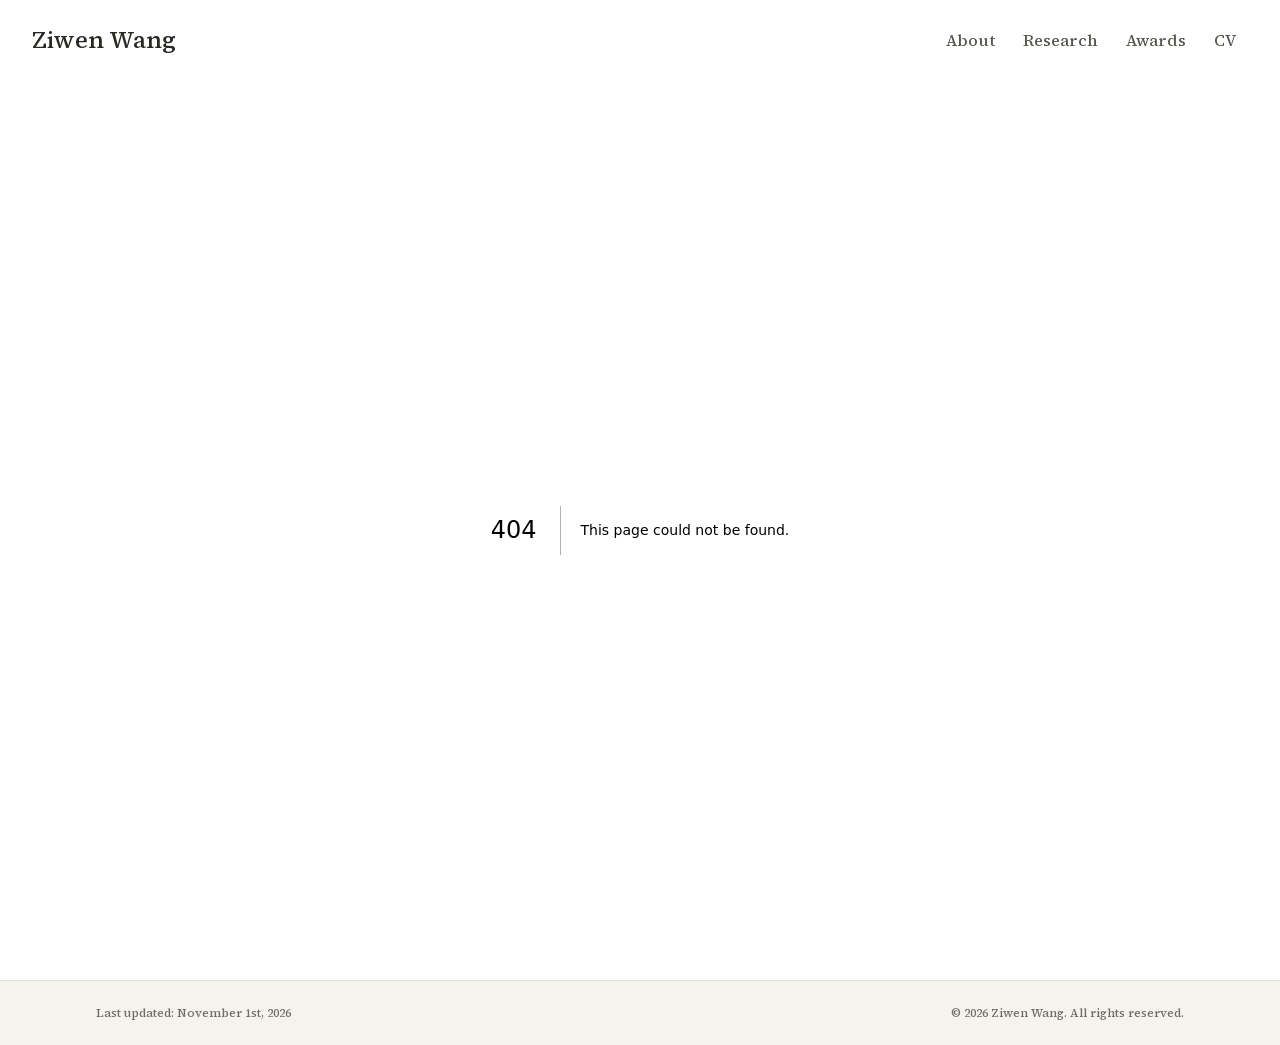
==== commit 6f255316: "Update: Synchronizing latest changes" ====
--- a/404/index.html
+++ b/404/index.html
@@ -1,4 +1,4 @@
-<!DOCTYPE html><html lang="en" class="light scroll-smooth" data-theme="light"><head><meta charSet="utf-8"/><meta name="viewport" content="width=device-width, initial-scale=1"/><link rel="stylesheet" href="/_next/static/css/e89c80b11557764b.css" data-precedence="next"/><link rel="preload" as="script" fetchPriority="low" href="/_next/static/chunks/webpack-af78f5c2c11af041.js"/><script src="/_next/static/chunks/4bd1b696-70b6d399998de86a.js" async=""></script><script src="/_next/static/chunks/684-5aaa8290a129f299.js" async=""></script><script src="/_next/static/chunks/main-app-d6baa459be07ffe4.js" async=""></script><script src="/_next/static/chunks/461-a9a5d7b05a71d978.js" async=""></script><script src="/_next/static/chunks/874-6cc630662f3664af.js" async=""></script><script src="/_next/static/chunks/212-ac2f7a9f13619e02.js" async=""></script><script src="/_next/static/chunks/app/layout-66f20acb9008aac9.js" async=""></script><meta name="robots" content="noindex"/><title>404: This page could not be found.</title><link rel="icon" href="/favicon.svg" type="image/svg+xml"/><link rel="preload" href="/fonts/source-serif-4/normal-latin-500.woff2" as="font" type="font/woff2" crossorigin="anonymous"/><link rel="preload" href="/fonts/source-serif-4/italic-latin-500.woff2" as="font" type="font/woff2" crossorigin="anonymous"/><script>
+<!DOCTYPE html><html lang="en" class="light scroll-smooth" data-theme="light"><head><meta charSet="utf-8"/><meta name="viewport" content="width=device-width, initial-scale=1"/><link rel="stylesheet" href="/_next/static/css/4477662e172b2604.css" data-precedence="next"/><link rel="preload" as="script" fetchPriority="low" href="/_next/static/chunks/webpack-af78f5c2c11af041.js"/><script src="/_next/static/chunks/4bd1b696-70b6d399998de86a.js" async=""></script><script src="/_next/static/chunks/684-5aaa8290a129f299.js" async=""></script><script src="/_next/static/chunks/main-app-d6baa459be07ffe4.js" async=""></script><script src="/_next/static/chunks/461-a9a5d7b05a71d978.js" async=""></script><script src="/_next/static/chunks/874-6cc630662f3664af.js" async=""></script><script src="/_next/static/chunks/212-ac2f7a9f13619e02.js" async=""></script><script src="/_next/static/chunks/app/layout-7d9b29384665c47a.js" async=""></script><meta name="robots" content="noindex"/><title>404: This page could not be found.</title><link rel="icon" href="/favicon.svg" type="image/svg+xml"/><link rel="preload" href="/fonts/source-serif-4/normal-latin-500.woff2" as="font" type="font/woff2" crossorigin="anonymous"/><link rel="preload" href="/fonts/source-serif-4/italic-latin-500.woff2" as="font" type="font/woff2" crossorigin="anonymous"/><script>
     try {
       const cfg = {"enabled":false,"locales":["en"],"defaultLocale":"en","mode":"auto","fixedLocale":"en","persist":true,"switcher":false,"labels":{"en":"en"}};
       const storageKey = 'locale-storage';
@@ -42,4 +42,4 @@
       root.lang = 'en';
       root.setAttribute('data-locale', 'en');
     }
-  </script><title>Ziwen Wang</title><meta name="description" content="Olivier Wang&#x27;s Homepage"/><meta name="author" content="Ziwen (Olivier) Wang"/><meta name="keywords" content="Ziwen (Olivier) Wang,PhD,Research,"/><meta name="creator" content="Ziwen (Olivier) Wang"/><meta name="publisher" content="Ziwen (Olivier) Wang"/><meta property="og:title" content="Ziwen Wang"/><meta property="og:description" content="Olivier Wang&#x27;s Homepage"/><meta property="og:site_name" content="Ziwen (Olivier) Wang&#x27;s Academic Website"/><meta property="og:locale" content="en_US"/><meta property="og:type" content="website"/><meta name="twitter:card" content="summary"/><meta name="twitter:title" content="Ziwen Wang"/><meta name="twitter:description" content="Olivier Wang&#x27;s Homepage"/><link rel="icon" href="/favicon.svg"/><script>document.querySelectorAll('body link[rel="icon"], body link[rel="apple-touch-icon"]').forEach(el => document.head.appendChild(el))</script><script src="/_next/static/chunks/polyfills-42372ed130431b0a.js" noModule=""></script></head><body class="font-sans antialiased"><nav class="fixed top-0 left-0 right-0 z-50" data-headlessui-state=""><div class="transition-all duration-300 ease-out bg-transparent" style="transform:none"><div class="max-w-7xl mx-auto px-4 sm:px-6 lg:px-8"><div class="flex justify-between items-center h-16 lg:h-20"><div class="flex-shrink-0" tabindex="0"><a class="text-xl lg:text-2xl font-serif font-semibold text-primary hover:text-accent transition-colors duration-200" href="/">Ziwen Wang</a></div><div class="hidden lg:block"><div class="ml-10 flex items-center space-x-3"><div class="relative flex items-baseline space-x-1"><a data-nav-href="/" class="relative px-3 py-2 text-base font-medium rounded-lg transition-colors duration-150 text-neutral-600" href="/">About</a><a data-nav-href="/publications" class="relative px-3 py-2 text-base font-medium rounded-lg transition-colors duration-150 text-neutral-600" href="/publications/">Publications</a><a data-nav-href="/awards" class="relative px-3 py-2 text-base font-medium rounded-lg transition-colors duration-150 text-neutral-600" href="/awards/">Awards</a><a data-nav-href="/cv" class="relative px-3 py-2 text-base font-medium rounded-lg transition-colors duration-150 text-neutral-600" href="/cv/">CV</a></div></div></div><div class="lg:hidden flex items-center space-x-2"><button class="inline-flex items-center justify-center p-2 rounded-md text-neutral-600 hover:text-accent-dark hover:bg-neutral-100 focus:outline-none focus:ring-2 focus:ring-inset focus:ring-accent transition-colors duration-200" id="headlessui-disclosure-button-«R5pdb»" type="button" aria-expanded="false" data-headlessui-state=""><span class="sr-only">Open main menu</span><div><svg xmlns="http://www.w3.org/2000/svg" fill="none" viewBox="0 0 24 24" stroke-width="1.5" stroke="currentColor" aria-hidden="true" data-slot="icon" class="block h-6 w-6"><path stroke-linecap="round" stroke-linejoin="round" d="M3.75 6.75h16.5M3.75 12h16.5m-16.5 5.25h16.5"></path></svg></div></button></div></div></div></div></nav><main class="min-h-screen pt-16 lg:pt-20"><div style="font-family:system-ui,&quot;Segoe UI&quot;,Roboto,Helvetica,Arial,sans-serif,&quot;Apple Color Emoji&quot;,&quot;Segoe UI Emoji&quot;;height:100vh;text-align:center;display:flex;flex-direction:column;align-items:center;justify-content:center"><div><style>body{color:#000;background:#fff;margin:0}.next-error-h1{border-right:1px solid rgba(0,0,0,.3)}@media (prefers-color-scheme:dark){body{color:#fff;background:#000}.next-error-h1{border-right:1px solid rgba(255,255,255,.3)}}</style><h1 class="next-error-h1" style="display:inline-block;margin:0 20px 0 0;padding:0 23px 0 0;font-size:24px;font-weight:500;vertical-align:top;line-height:49px">404</h1><div style="display:inline-block"><h2 style="font-size:14px;font-weight:400;line-height:49px;margin:0">This page could not be found.</h2></div></div></div><!--$--><!--/$--><!--$--><!--/$--></main><footer class="border-t border-footer-border bg-footer-background"><div class="max-w-6xl mx-auto px-4 sm:px-6 lg:px-8 py-6"><div class="flex flex-col sm:flex-row justify-between items-center gap-2"><p class="text-xs text-neutral-500">Last updated<!-- -->: <!-- -->October 23rd, 2026</p><p class="font-sans text-xs font-medium text-neutral-500 flex items-center">ZIWEN WANG</p></div></div></footer><script src="/_next/static/chunks/webpack-af78f5c2c11af041.js" async=""></script><script>(self.__next_f=self.__next_f||[]).push([0])</script><script>self.__next_f.push([1,"1:\"$Sreact.fragment\"\n3:I[310,[\"461\",\"static/chunks/461-a9a5d7b05a71d978.js\",\"874\",\"static/chunks/874-6cc630662f3664af.js\",\"212\",\"static/chunks/212-ac2f7a9f13619e02.js\",\"177\",\"static/chunks/app/layout-66f20acb9008aac9.js\"],\"LocaleProvider\"]\n4:I[7734,[\"461\",\"static/chunks/461-a9a5d7b05a71d978.js\",\"874\",\"static/chunks/874-6cc630662f3664af.js\",\"212\",\"static/chunks/212-ac2f7a9f13619e02.js\",\"177\",\"static/chunks/app/layout-66f20acb9008aac9.js\"],\"default\"]\n5:I[7555,[],\"\"]\n6:I[1295,[],\"\"]\n7:I[2548,[\"461\",\"static/chunks/461-a9a5d7b05a71d978.js\",\"874\",\"static/chunks/874-6cc630662f3664af.js\",\"212\",\"static/chunks/212-ac2f7a9f13619e02.js\",\"177\",\"static/chunks/app/layout-66f20acb9008aac9.js\"],\"default\"]\n8:I[9665,[],\"MetadataBoundary\"]\na:I[9665,[],\"OutletBoundary\"]\nd:I[4911,[],\"AsyncMetadataOutlet\"]\nf:I[9665,[],\"ViewportBoundary\"]\n11:I[6614,[],\"\"]\n:HL[\"/_next/static/css/e89c80b11557764b.css\",\"style\"]\n2:T57a,\n    try {\n      const cfg = {\"enabled\":false,\"locales\":[\"en\"],\"defaultLocale\":\"en\",\"mode\":\"auto\",\"fixedLocale\":\"en\",\"persist\":true,\"switcher\":false,\"labels\":{\"en\":\"en\"}};\n      const storageKey = 'locale-storage';\n      const normalize = (value) =\u003e typeof value === 'string' ? value.trim().replace('_', '-').toLowerCase() : '';\n      const matchLocale = (candidate) =\u003e {\n        const normalized = normalize(candidate);\n        if (!normalized) return null;\n        if (cfg.locales.includes(normalized)) return normalized;\n        const language = normalized.split('-')[0];\n        if (cfg.locales.includes(language)) return language;\n        return null;\n      };\n\n      let resolved = null;\n\n      if (cfg.persist) {\n        resolved = matchLocale(localStorage.getItem(storageKey));\n      }\n\n      if (!resolved) {\n        if (cfg.mode === 'fixed') {\n          resolved = cfg.fixedLocale;\n        } else {\n          resolved = matchLocale(navigator.language);\n        }\n      }\n\n      if (!resolved) {\n        resolved = cfg.defaultLocale;\n      }\n\n      const root = document.documentElement;\n      root.lang = resolved;\n      root.setAttr"])</script><script>self.__next_f.push([1,"ibute('data-locale', resolved);\n\n      if (cfg.persist) {\n        localStorage.setItem(storageKey, resolved);\n      }\n    } catch (e) {\n      const root = document.documentElement;\n      root.lang = 'en';\n      root.setAttribute('data-locale', 'en');\n    }\n  "])</script><script>self.__next_f.push([1,"0:{\"P\":null,\"b\":\"dUwhczS3NvOXzS6eXsSgM\",\"p\":\"\",\"c\":[\"\",\"_not-found\",\"\"],\"i\":false,\"f\":[[[\"\",{\"children\":[\"/_not-found\",{\"children\":[\"__PAGE__\",{}]}]},\"$undefined\",\"$undefined\",true],[\"\",[\"$\",\"$1\",\"c\",{\"children\":[[[\"$\",\"link\",\"0\",{\"rel\":\"stylesheet\",\"href\":\"/_next/static/css/e89c80b11557764b.css\",\"precedence\":\"next\",\"crossOrigin\":\"$undefined\",\"nonce\":\"$undefined\"}]],[\"$\",\"html\",null,{\"lang\":\"en\",\"className\":\"light scroll-smooth\",\"data-theme\":\"light\",\"suppressHydrationWarning\":true,\"children\":[[\"$\",\"head\",null,{\"children\":[[\"$\",\"link\",null,{\"rel\":\"icon\",\"href\":\"/favicon.svg\",\"type\":\"image/svg+xml\"}],[\"$\",\"link\",null,{\"rel\":\"preload\",\"href\":\"/fonts/source-serif-4/normal-latin-500.woff2\",\"as\":\"font\",\"type\":\"font/woff2\",\"crossOrigin\":\"anonymous\"}],[\"$\",\"link\",null,{\"rel\":\"preload\",\"href\":\"/fonts/source-serif-4/italic-latin-500.woff2\",\"as\":\"font\",\"type\":\"font/woff2\",\"crossOrigin\":\"anonymous\"}],[\"$\",\"script\",null,{\"dangerouslySetInnerHTML\":{\"__html\":\"$2\"}}]]}],[\"$\",\"body\",null,{\"className\":\"font-sans antialiased\",\"children\":[\"$\",\"$L3\",null,{\"config\":{\"enabled\":false,\"locales\":[\"en\"],\"defaultLocale\":\"en\",\"mode\":\"auto\",\"fixedLocale\":\"en\",\"persist\":true,\"switcher\":false,\"labels\":{\"en\":\"en\"}},\"children\":[[\"$\",\"$L4\",null,{\"items\":[{\"title\":\"About\",\"type\":\"page\",\"target\":\"about\",\"href\":\"/\"},{\"title\":\"Publications\",\"type\":\"page\",\"target\":\"publications\",\"href\":\"/publications\"},{\"title\":\"Awards\",\"type\":\"page\",\"target\":\"awards\",\"href\":\"/awards\"},{\"title\":\"CV\",\"type\":\"page\",\"target\":\"cv\",\"href\":\"/cv\"}],\"siteTitle\":\"Ziwen Wang\",\"enableOnePageMode\":false,\"i18n\":\"$0:f:0:1:1:props:children:1:props:children:1:props:children:props:config\",\"itemsByLocale\":{\"en\":[{\"title\":\"About\",\"type\":\"page\",\"target\":\"about\",\"href\":\"/\"},{\"title\":\"Publications\",\"type\":\"page\",\"target\":\"publications\",\"href\":\"/publications\"},{\"title\":\"Awards\",\"type\":\"page\",\"target\":\"awards\",\"href\":\"/awards\"},{\"title\":\"CV\",\"type\":\"page\",\"target\":\"cv\",\"href\":\"/cv\"}]},\"siteTitleByLocale\":{\"en\":\"Ziwen Wang\"}}],[\"$\",\"main\",null,{\"className\":\"min-h-screen pt-16 lg:pt-20\",\"children\":[\"$\",\"$L5\",null,{\"parallelRouterKey\":\"children\",\"error\":\"$undefined\",\"errorStyles\":\"$undefined\",\"errorScripts\":\"$undefined\",\"template\":[\"$\",\"$L6\",null,{}],\"templateStyles\":\"$undefined\",\"templateScripts\":\"$undefined\",\"notFound\":[[[\"$\",\"title\",null,{\"children\":\"404: This page could not be found.\"}],[\"$\",\"div\",null,{\"style\":{\"fontFamily\":\"system-ui,\\\"Segoe UI\\\",Roboto,Helvetica,Arial,sans-serif,\\\"Apple Color Emoji\\\",\\\"Segoe UI Emoji\\\"\",\"height\":\"100vh\",\"textAlign\":\"center\",\"display\":\"flex\",\"flexDirection\":\"column\",\"alignItems\":\"center\",\"justifyContent\":\"center\"},\"children\":[\"$\",\"div\",null,{\"children\":[[\"$\",\"style\",null,{\"dangerouslySetInnerHTML\":{\"__html\":\"body{color:#000;background:#fff;margin:0}.next-error-h1{border-right:1px solid rgba(0,0,0,.3)}@media (prefers-color-scheme:dark){body{color:#fff;background:#000}.next-error-h1{border-right:1px solid rgba(255,255,255,.3)}}\"}}],[\"$\",\"h1\",null,{\"className\":\"next-error-h1\",\"style\":{\"display\":\"inline-block\",\"margin\":\"0 20px 0 0\",\"padding\":\"0 23px 0 0\",\"fontSize\":24,\"fontWeight\":500,\"verticalAlign\":\"top\",\"lineHeight\":\"49px\"},\"children\":404}],[\"$\",\"div\",null,{\"style\":{\"display\":\"inline-block\"},\"children\":[\"$\",\"h2\",null,{\"style\":{\"fontSize\":14,\"fontWeight\":400,\"lineHeight\":\"49px\",\"margin\":0},\"children\":\"This page could not be found.\"}]}]]}]}]],[]],\"forbidden\":\"$undefined\",\"unauthorized\":\"$undefined\"}]}],[\"$\",\"$L7\",null,{\"lastUpdated\":\"October 23rd, 2026\",\"lastUpdatedByLocale\":{\"en\":\"October 23rd, 2026\"},\"defaultLocale\":\"en\"}]]}]}]]}]]}],{\"children\":[\"/_not-found\",[\"$\",\"$1\",\"c\",{\"children\":[null,[\"$\",\"$L5\",null,{\"parallelRouterKey\":\"children\",\"error\":\"$undefined\",\"errorStyles\":\"$undefined\",\"errorScripts\":\"$undefined\",\"template\":[\"$\",\"$L6\",null,{}],\"templateStyles\":\"$undefined\",\"templateScripts\":\"$undefined\",\"notFound\":\"$undefined\",\"forbidden\":\"$undefined\",\"unauthorized\":\"$undefined\"}]]}],{\"children\":[\"__PAGE__\",[\"$\",\"$1\",\"c\",{\"children\":[[[\"$\",\"title\",null,{\"children\":\"404: This page could not be found.\"}],[\"$\",\"div\",null,{\"style\":\"$0:f:0:1:1:props:children:1:props:children:1:props:children:props:children:1:props:children:props:notFound:0:1:props:style\",\"children\":[\"$\",\"div\",null,{\"children\":[[\"$\",\"style\",null,{\"dangerouslySetInnerHTML\":{\"__html\":\"body{color:#000;background:#fff;margin:0}.next-error-h1{border-right:1px solid rgba(0,0,0,.3)}@media (prefers-color-scheme:dark){body{color:#fff;background:#000}.next-error-h1{border-right:1px solid rgba(255,255,255,.3)}}\"}}],[\"$\",\"h1\",null,{\"className\":\"next-error-h1\",\"style\":\"$0:f:0:1:1:props:children:1:props:children:1:props:children:props:children:1:props:children:props:notFound:0:1:props:children:props:children:1:props:style\",\"children\":404}],[\"$\",\"div\",null,{\"style\":\"$0:f:0:1:1:props:children:1:props:children:1:props:children:props:children:1:props:children:props:notFound:0:1:props:children:props:children:2:props:style\",\"children\":[\"$\",\"h2\",null,{\"style\":\"$0:f:0:1:1:props:children:1:props:children:1:props:children:props:children:1:props:children:props:notFound:0:1:props:children:props:children:2:props:children:props:style\",\"children\":\"This page could not be found.\"}]}]]}]}]],[\"$\",\"$L8\",null,{\"children\":\"$L9\"}],null,[\"$\",\"$La\",null,{\"children\":[\"$Lb\",\"$Lc\",[\"$\",\"$Ld\",null,{\"promise\":\"$@e\"}]]}]]}],{},null,false]},null,false]},null,false],[\"$\",\"$1\",\"h\",{\"children\":[[\"$\",\"meta\",null,{\"name\":\"robots\",\"content\":\"noindex\"}],[\"$\",\"$1\",\"MIjbTiRJSILOiOOLe5B1a\",{\"children\":[[\"$\",\"$Lf\",null,{\"children\":\"$L10\"}],null]}],null]}],false]],\"m\":\"$undefined\",\"G\":[\"$11\",\"$undefined\"],\"s\":false,\"S\":true}\n"])</script><script>self.__next_f.push([1,"12:\"$Sreact.suspense\"\n13:I[4911,[],\"AsyncMetadata\"]\n9:[\"$\",\"$12\",null,{\"fallback\":null,\"children\":[\"$\",\"$L13\",null,{\"promise\":\"$@14\"}]}]\n"])</script><script>self.__next_f.push([1,"c:null\n"])</script><script>self.__next_f.push([1,"10:[[\"$\",\"meta\",\"0\",{\"charSet\":\"utf-8\"}],[\"$\",\"meta\",\"1\",{\"name\":\"viewport\",\"content\":\"width=device-width, initial-scale=1\"}]]\nb:null\n"])</script><script>self.__next_f.push([1,"14:{\"metadata\":[[\"$\",\"title\",\"0\",{\"children\":\"Ziwen Wang\"}],[\"$\",\"meta\",\"1\",{\"name\":\"description\",\"content\":\"Olivier Wang's Homepage\"}],[\"$\",\"meta\",\"2\",{\"name\":\"author\",\"content\":\"Ziwen (Olivier) Wang\"}],[\"$\",\"meta\",\"3\",{\"name\":\"keywords\",\"content\":\"Ziwen (Olivier) Wang,PhD,Research,\"}],[\"$\",\"meta\",\"4\",{\"name\":\"creator\",\"content\":\"Ziwen (Olivier) Wang\"}],[\"$\",\"meta\",\"5\",{\"name\":\"publisher\",\"content\":\"Ziwen (Olivier) Wang\"}],[\"$\",\"meta\",\"6\",{\"property\":\"og:title\",\"content\":\"Ziwen Wang\"}],[\"$\",\"meta\",\"7\",{\"property\":\"og:description\",\"content\":\"Olivier Wang's Homepage\"}],[\"$\",\"meta\",\"8\",{\"property\":\"og:site_name\",\"content\":\"Ziwen (Olivier) Wang's Academic Website\"}],[\"$\",\"meta\",\"9\",{\"property\":\"og:locale\",\"content\":\"en_US\"}],[\"$\",\"meta\",\"10\",{\"property\":\"og:type\",\"content\":\"website\"}],[\"$\",\"meta\",\"11\",{\"name\":\"twitter:card\",\"content\":\"summary\"}],[\"$\",\"meta\",\"12\",{\"name\":\"twitter:title\",\"content\":\"Ziwen Wang\"}],[\"$\",\"meta\",\"13\",{\"name\":\"twitter:description\",\"content\":\"Olivier Wang's Homepage\"}],[\"$\",\"link\",\"14\",{\"rel\":\"icon\",\"href\":\"/favicon.svg\"}]],\"error\":null,\"digest\":\"$undefined\"}\ne:{\"metadata\":\"$14:metadata\",\"error\":null,\"digest\":\"$undefined\"}\n"])</script></body></html>+  </script><title>Ziwen Wang</title><meta name="description" content="Olivier Wang&#x27;s Homepage"/><meta name="author" content="Ziwen (Olivier) Wang"/><meta name="keywords" content="Ziwen (Olivier) Wang,PhD,Research,"/><meta name="creator" content="Ziwen (Olivier) Wang"/><meta name="publisher" content="Ziwen (Olivier) Wang"/><meta property="og:title" content="Ziwen Wang"/><meta property="og:description" content="Olivier Wang&#x27;s Homepage"/><meta property="og:site_name" content="Ziwen (Olivier) Wang&#x27;s Academic Website"/><meta property="og:locale" content="en_US"/><meta property="og:image" content="https://ziwenolivierwang.github.io/bio.jpg"/><meta property="og:image:alt" content="Ziwen (Olivier) Wang"/><meta property="og:type" content="website"/><meta name="twitter:card" content="summary_large_image"/><meta name="twitter:title" content="Ziwen Wang"/><meta name="twitter:description" content="Olivier Wang&#x27;s Homepage"/><meta name="twitter:image" content="https://ziwenolivierwang.github.io/bio.jpg"/><meta name="twitter:image:alt" content="Ziwen (Olivier) Wang"/><link rel="icon" href="/favicon.svg"/><script>document.querySelectorAll('body link[rel="icon"], body link[rel="apple-touch-icon"]').forEach(el => document.head.appendChild(el))</script><script src="/_next/static/chunks/polyfills-42372ed130431b0a.js" noModule=""></script></head><body class="font-sans antialiased"><nav class="fixed top-0 left-0 right-0 z-50" data-headlessui-state=""><div class="transition-all duration-300 ease-out bg-transparent" style="transform:none"><div class="max-w-7xl mx-auto px-4 sm:px-6 lg:px-8"><div class="flex justify-between items-center h-16 lg:h-20"><div class="flex-shrink-0" tabindex="0"><a class="text-xl lg:text-2xl font-serif font-semibold text-primary hover:text-accent transition-colors duration-200" href="/">Ziwen Wang</a></div><div class="hidden lg:block"><div class="ml-10 flex items-center space-x-3"><div class="relative flex items-baseline space-x-1"><a data-nav-href="/" class="relative px-3 py-2 text-base font-medium rounded-lg transition-colors duration-150 text-neutral-600" href="/">About</a><a data-nav-href="/research" class="relative px-3 py-2 text-base font-medium rounded-lg transition-colors duration-150 text-neutral-600" href="/research/">Research</a><a data-nav-href="/awards" class="relative px-3 py-2 text-base font-medium rounded-lg transition-colors duration-150 text-neutral-600" href="/awards/">Awards</a><a data-nav-href="/cv" class="relative px-3 py-2 text-base font-medium rounded-lg transition-colors duration-150 text-neutral-600" href="/cv/">CV</a></div></div></div><div class="lg:hidden flex items-center space-x-2"><button class="inline-flex items-center justify-center p-2 rounded-md text-neutral-600 hover:text-accent-dark hover:bg-neutral-100 focus:outline-none focus:ring-2 focus:ring-inset focus:ring-accent transition-colors duration-200" id="headlessui-disclosure-button-«R5pdb»" type="button" aria-expanded="false" data-headlessui-state=""><span class="sr-only">Open main menu</span><div><svg xmlns="http://www.w3.org/2000/svg" fill="none" viewBox="0 0 24 24" stroke-width="1.5" stroke="currentColor" aria-hidden="true" data-slot="icon" class="block h-6 w-6"><path stroke-linecap="round" stroke-linejoin="round" d="M3.75 6.75h16.5M3.75 12h16.5m-16.5 5.25h16.5"></path></svg></div></button></div></div></div></div></nav><main class="min-h-screen pt-16 lg:pt-20"><div style="font-family:system-ui,&quot;Segoe UI&quot;,Roboto,Helvetica,Arial,sans-serif,&quot;Apple Color Emoji&quot;,&quot;Segoe UI Emoji&quot;;height:100vh;text-align:center;display:flex;flex-direction:column;align-items:center;justify-content:center"><div><style>body{color:#000;background:#fff;margin:0}.next-error-h1{border-right:1px solid rgba(0,0,0,.3)}@media (prefers-color-scheme:dark){body{color:#fff;background:#000}.next-error-h1{border-right:1px solid rgba(255,255,255,.3)}}</style><h1 class="next-error-h1" style="display:inline-block;margin:0 20px 0 0;padding:0 23px 0 0;font-size:24px;font-weight:500;vertical-align:top;line-height:49px">404</h1><div style="display:inline-block"><h2 style="font-size:14px;font-weight:400;line-height:49px;margin:0">This page could not be found.</h2></div></div></div><!--$--><!--/$--><!--$--><!--/$--></main><footer class="border-t border-footer-border bg-footer-background"><div class="max-w-6xl mx-auto px-4 sm:px-6 lg:px-8 py-6"><div class="flex flex-col sm:flex-row justify-between items-center gap-2"><p class="text-xs text-neutral-500">Last updated<!-- -->: <!-- -->November 1st, 2026</p><p class="font-sans text-xs font-medium text-neutral-500 flex items-center">© <!-- -->2026<!-- --> Ziwen Wang. All rights reserved.</p></div></div></footer><script src="/_next/static/chunks/webpack-af78f5c2c11af041.js" async=""></script><script>(self.__next_f=self.__next_f||[]).push([0])</script><script>self.__next_f.push([1,"1:\"$Sreact.fragment\"\n3:I[310,[\"461\",\"static/chunks/461-a9a5d7b05a71d978.js\",\"874\",\"static/chunks/874-6cc630662f3664af.js\",\"212\",\"static/chunks/212-ac2f7a9f13619e02.js\",\"177\",\"static/chunks/app/layout-7d9b29384665c47a.js\"],\"LocaleProvider\"]\n4:I[7734,[\"461\",\"static/chunks/461-a9a5d7b05a71d978.js\",\"874\",\"static/chunks/874-6cc630662f3664af.js\",\"212\",\"static/chunks/212-ac2f7a9f13619e02.js\",\"177\",\"static/chunks/app/layout-7d9b29384665c47a.js\"],\"default\"]\n5:I[7555,[],\"\"]\n6:I[1295,[],\"\"]\n7:I[2548,[\"461\",\"static/chunks/461-a9a5d7b05a71d978.js\",\"874\",\"static/chunks/874-6cc630662f3664af.js\",\"212\",\"static/chunks/212-ac2f7a9f13619e02.js\",\"177\",\"static/chunks/app/layout-7d9b29384665c47a.js\"],\"default\"]\n8:I[9665,[],\"MetadataBoundary\"]\na:I[9665,[],\"OutletBoundary\"]\nd:I[4911,[],\"AsyncMetadataOutlet\"]\nf:I[9665,[],\"ViewportBoundary\"]\n11:I[6614,[],\"\"]\n:HL[\"/_next/static/css/4477662e172b2604.css\",\"style\"]\n2:T57a,\n    try {\n      const cfg = {\"enabled\":false,\"locales\":[\"en\"],\"defaultLocale\":\"en\",\"mode\":\"auto\",\"fixedLocale\":\"en\",\"persist\":true,\"switcher\":false,\"labels\":{\"en\":\"en\"}};\n      const storageKey = 'locale-storage';\n      const normalize = (value) =\u003e typeof value === 'string' ? value.trim().replace('_', '-').toLowerCase() : '';\n      const matchLocale = (candidate) =\u003e {\n        const normalized = normalize(candidate);\n        if (!normalized) return null;\n        if (cfg.locales.includes(normalized)) return normalized;\n        const language = normalized.split('-')[0];\n        if (cfg.locales.includes(language)) return language;\n        return null;\n      };\n\n      let resolved = null;\n\n      if (cfg.persist) {\n        resolved = matchLocale(localStorage.getItem(storageKey));\n      }\n\n      if (!resolved) {\n        if (cfg.mode === 'fixed') {\n          resolved = cfg.fixedLocale;\n        } else {\n          resolved = matchLocale(navigator.language);\n        }\n      }\n\n      if (!resolved) {\n        resolved = cfg.defaultLocale;\n      }\n\n      const root = document.documentElement;\n      root.lang = resolved;\n      root.setAttr"])</script><script>self.__next_f.push([1,"ibute('data-locale', resolved);\n\n      if (cfg.persist) {\n        localStorage.setItem(storageKey, resolved);\n      }\n    } catch (e) {\n      const root = document.documentElement;\n      root.lang = 'en';\n      root.setAttribute('data-locale', 'en');\n    }\n  "])</script><script>self.__next_f.push([1,"0:{\"P\":null,\"b\":\"jW2m64t7ez6o0-RSD4esN\",\"p\":\"\",\"c\":[\"\",\"_not-found\",\"\"],\"i\":false,\"f\":[[[\"\",{\"children\":[\"/_not-found\",{\"children\":[\"__PAGE__\",{}]}]},\"$undefined\",\"$undefined\",true],[\"\",[\"$\",\"$1\",\"c\",{\"children\":[[[\"$\",\"link\",\"0\",{\"rel\":\"stylesheet\",\"href\":\"/_next/static/css/4477662e172b2604.css\",\"precedence\":\"next\",\"crossOrigin\":\"$undefined\",\"nonce\":\"$undefined\"}]],[\"$\",\"html\",null,{\"lang\":\"en\",\"className\":\"light scroll-smooth\",\"data-theme\":\"light\",\"suppressHydrationWarning\":true,\"children\":[[\"$\",\"head\",null,{\"children\":[[\"$\",\"link\",null,{\"rel\":\"icon\",\"href\":\"/favicon.svg\",\"type\":\"image/svg+xml\"}],[\"$\",\"link\",null,{\"rel\":\"preload\",\"href\":\"/fonts/source-serif-4/normal-latin-500.woff2\",\"as\":\"font\",\"type\":\"font/woff2\",\"crossOrigin\":\"anonymous\"}],[\"$\",\"link\",null,{\"rel\":\"preload\",\"href\":\"/fonts/source-serif-4/italic-latin-500.woff2\",\"as\":\"font\",\"type\":\"font/woff2\",\"crossOrigin\":\"anonymous\"}],[\"$\",\"script\",null,{\"dangerouslySetInnerHTML\":{\"__html\":\"$2\"}}]]}],[\"$\",\"body\",null,{\"className\":\"font-sans antialiased\",\"children\":[\"$\",\"$L3\",null,{\"config\":{\"enabled\":false,\"locales\":[\"en\"],\"defaultLocale\":\"en\",\"mode\":\"auto\",\"fixedLocale\":\"en\",\"persist\":true,\"switcher\":false,\"labels\":{\"en\":\"en\"}},\"children\":[[\"$\",\"$L4\",null,{\"items\":[{\"title\":\"About\",\"type\":\"page\",\"target\":\"about\",\"href\":\"/\"},{\"title\":\"Research\",\"type\":\"page\",\"target\":\"research\",\"href\":\"/research\"},{\"title\":\"Awards\",\"type\":\"page\",\"target\":\"awards\",\"href\":\"/awards\"},{\"title\":\"CV\",\"type\":\"page\",\"target\":\"cv\",\"href\":\"/cv\"}],\"siteTitle\":\"Ziwen Wang\",\"enableOnePageMode\":false,\"i18n\":\"$0:f:0:1:1:props:children:1:props:children:1:props:children:props:config\",\"itemsByLocale\":{\"en\":[{\"title\":\"About\",\"type\":\"page\",\"target\":\"about\",\"href\":\"/\"},{\"title\":\"Research\",\"type\":\"page\",\"target\":\"research\",\"href\":\"/research\"},{\"title\":\"Awards\",\"type\":\"page\",\"target\":\"awards\",\"href\":\"/awards\"},{\"title\":\"CV\",\"type\":\"page\",\"target\":\"cv\",\"href\":\"/cv\"}]},\"siteTitleByLocale\":{\"en\":\"Ziwen Wang\"}}],[\"$\",\"main\",null,{\"className\":\"min-h-screen pt-16 lg:pt-20\",\"children\":[\"$\",\"$L5\",null,{\"parallelRouterKey\":\"children\",\"error\":\"$undefined\",\"errorStyles\":\"$undefined\",\"errorScripts\":\"$undefined\",\"template\":[\"$\",\"$L6\",null,{}],\"templateStyles\":\"$undefined\",\"templateScripts\":\"$undefined\",\"notFound\":[[[\"$\",\"title\",null,{\"children\":\"404: This page could not be found.\"}],[\"$\",\"div\",null,{\"style\":{\"fontFamily\":\"system-ui,\\\"Segoe UI\\\",Roboto,Helvetica,Arial,sans-serif,\\\"Apple Color Emoji\\\",\\\"Segoe UI Emoji\\\"\",\"height\":\"100vh\",\"textAlign\":\"center\",\"display\":\"flex\",\"flexDirection\":\"column\",\"alignItems\":\"center\",\"justifyContent\":\"center\"},\"children\":[\"$\",\"div\",null,{\"children\":[[\"$\",\"style\",null,{\"dangerouslySetInnerHTML\":{\"__html\":\"body{color:#000;background:#fff;margin:0}.next-error-h1{border-right:1px solid rgba(0,0,0,.3)}@media (prefers-color-scheme:dark){body{color:#fff;background:#000}.next-error-h1{border-right:1px solid rgba(255,255,255,.3)}}\"}}],[\"$\",\"h1\",null,{\"className\":\"next-error-h1\",\"style\":{\"display\":\"inline-block\",\"margin\":\"0 20px 0 0\",\"padding\":\"0 23px 0 0\",\"fontSize\":24,\"fontWeight\":500,\"verticalAlign\":\"top\",\"lineHeight\":\"49px\"},\"children\":404}],[\"$\",\"div\",null,{\"style\":{\"display\":\"inline-block\"},\"children\":[\"$\",\"h2\",null,{\"style\":{\"fontSize\":14,\"fontWeight\":400,\"lineHeight\":\"49px\",\"margin\":0},\"children\":\"This page could not be found.\"}]}]]}]}]],[]],\"forbidden\":\"$undefined\",\"unauthorized\":\"$undefined\"}]}],[\"$\",\"$L7\",null,{\"lastUpdated\":\"November 1st, 2026\",\"lastUpdatedByLocale\":{\"en\":\"November 1st, 2026\"},\"defaultLocale\":\"en\"}]]}]}]]}]]}],{\"children\":[\"/_not-found\",[\"$\",\"$1\",\"c\",{\"children\":[null,[\"$\",\"$L5\",null,{\"parallelRouterKey\":\"children\",\"error\":\"$undefined\",\"errorStyles\":\"$undefined\",\"errorScripts\":\"$undefined\",\"template\":[\"$\",\"$L6\",null,{}],\"templateStyles\":\"$undefined\",\"templateScripts\":\"$undefined\",\"notFound\":\"$undefined\",\"forbidden\":\"$undefined\",\"unauthorized\":\"$undefined\"}]]}],{\"children\":[\"__PAGE__\",[\"$\",\"$1\",\"c\",{\"children\":[[[\"$\",\"title\",null,{\"children\":\"404: This page could not be found.\"}],[\"$\",\"div\",null,{\"style\":\"$0:f:0:1:1:props:children:1:props:children:1:props:children:props:children:1:props:children:props:notFound:0:1:props:style\",\"children\":[\"$\",\"div\",null,{\"children\":[[\"$\",\"style\",null,{\"dangerouslySetInnerHTML\":{\"__html\":\"body{color:#000;background:#fff;margin:0}.next-error-h1{border-right:1px solid rgba(0,0,0,.3)}@media (prefers-color-scheme:dark){body{color:#fff;background:#000}.next-error-h1{border-right:1px solid rgba(255,255,255,.3)}}\"}}],[\"$\",\"h1\",null,{\"className\":\"next-error-h1\",\"style\":\"$0:f:0:1:1:props:children:1:props:children:1:props:children:props:children:1:props:children:props:notFound:0:1:props:children:props:children:1:props:style\",\"children\":404}],[\"$\",\"div\",null,{\"style\":\"$0:f:0:1:1:props:children:1:props:children:1:props:children:props:children:1:props:children:props:notFound:0:1:props:children:props:children:2:props:style\",\"children\":[\"$\",\"h2\",null,{\"style\":\"$0:f:0:1:1:props:children:1:props:children:1:props:children:props:children:1:props:children:props:notFound:0:1:props:children:props:children:2:props:children:props:style\",\"children\":\"This page could not be found.\"}]}]]}]}]],[\"$\",\"$L8\",null,{\"children\":\"$L9\"}],null,[\"$\",\"$La\",null,{\"children\":[\"$Lb\",\"$Lc\",[\"$\",\"$Ld\",null,{\"promise\":\"$@e\"}]]}]]}],{},null,false]},null,false]},null,false],[\"$\",\"$1\",\"h\",{\"children\":[[\"$\",\"meta\",null,{\"name\":\"robots\",\"content\":\"noindex\"}],[\"$\",\"$1\",\"ha-2Vrinya_qiqTYLszRj\",{\"children\":[[\"$\",\"$Lf\",null,{\"children\":\"$L10\"}],null]}],null]}],false]],\"m\":\"$undefined\",\"G\":[\"$11\",\"$undefined\"],\"s\":false,\"S\":true}\n"])</script><script>self.__next_f.push([1,"12:\"$Sreact.suspense\"\n13:I[4911,[],\"AsyncMetadata\"]\n9:[\"$\",\"$12\",null,{\"fallback\":null,\"children\":[\"$\",\"$L13\",null,{\"promise\":\"$@14\"}]}]\n"])</script><script>self.__next_f.push([1,"c:null\n"])</script><script>self.__next_f.push([1,"10:[[\"$\",\"meta\",\"0\",{\"charSet\":\"utf-8\"}],[\"$\",\"meta\",\"1\",{\"name\":\"viewport\",\"content\":\"width=device-width, initial-scale=1\"}]]\nb:null\n"])</script><script>self.__next_f.push([1,"14:{\"metadata\":[[\"$\",\"title\",\"0\",{\"children\":\"Ziwen Wang\"}],[\"$\",\"meta\",\"1\",{\"name\":\"description\",\"content\":\"Olivier Wang's Homepage\"}],[\"$\",\"meta\",\"2\",{\"name\":\"author\",\"content\":\"Ziwen (Olivier) Wang\"}],[\"$\",\"meta\",\"3\",{\"name\":\"keywords\",\"content\":\"Ziwen (Olivier) Wang,PhD,Research,\"}],[\"$\",\"meta\",\"4\",{\"name\":\"creator\",\"content\":\"Ziwen (Olivier) Wang\"}],[\"$\",\"meta\",\"5\",{\"name\":\"publisher\",\"content\":\"Ziwen (Olivier) Wang\"}],[\"$\",\"meta\",\"6\",{\"property\":\"og:title\",\"content\":\"Ziwen Wang\"}],[\"$\",\"meta\",\"7\",{\"property\":\"og:description\",\"content\":\"Olivier Wang's Homepage\"}],[\"$\",\"meta\",\"8\",{\"property\":\"og:site_name\",\"content\":\"Ziwen (Olivier) Wang's Academic Website\"}],[\"$\",\"meta\",\"9\",{\"property\":\"og:locale\",\"content\":\"en_US\"}],[\"$\",\"meta\",\"10\",{\"property\":\"og:image\",\"content\":\"https://ziwenolivierwang.github.io/bio.jpg\"}],[\"$\",\"meta\",\"11\",{\"property\":\"og:image:alt\",\"content\":\"Ziwen (Olivier) Wang\"}],[\"$\",\"meta\",\"12\",{\"property\":\"og:type\",\"content\":\"website\"}],[\"$\",\"meta\",\"13\",{\"name\":\"twitter:card\",\"content\":\"summary_large_image\"}],[\"$\",\"meta\",\"14\",{\"name\":\"twitter:title\",\"content\":\"Ziwen Wang\"}],[\"$\",\"meta\",\"15\",{\"name\":\"twitter:description\",\"content\":\"Olivier Wang's Homepage\"}],[\"$\",\"meta\",\"16\",{\"name\":\"twitter:image\",\"content\":\"https://ziwenolivierwang.github.io/bio.jpg\"}],[\"$\",\"meta\",\"17\",{\"name\":\"twitter:image:alt\",\"content\":\"Ziwen (Olivier) Wang\"}],[\"$\",\"link\",\"18\",{\"rel\":\"icon\",\"href\":\"/favicon.svg\"}]],\"error\":null,\"digest\":\"$undefined\"}\ne:{\"metadata\":\"$14:metadata\",\"error\":null,\"digest\":\"$undefined\"}\n"])</script></body></html>
--- a/_next/static/css/4477662e172b2604.css
+++ b/_next/static/css/4477662e172b2604.css
@@ -0,0 +1 @@
+/*! tailwindcss v4.1.10 | MIT License | https://tailwindcss.com */@layer properties{@supports (((-webkit-hyphens:none)) and (not (margin-trim:inline))) or ((-moz-orient:inline) and (not (color:rgb(from red r g b)))){*,::backdrop,:after,:before{--tw-translate-x:0;--tw-translate-y:0;--tw-translate-z:0;--tw-rotate-x:initial;--tw-rotate-y:initial;--tw-rotate-z:initial;--tw-skew-x:initial;--tw-skew-y:initial;--tw-space-y-reverse:0;--tw-space-x-reverse:0;--tw-border-style:solid;--tw-leading:initial;--tw-font-weight:initial;--tw-shadow:0 0 #0000;--tw-shadow-color:initial;--tw-shadow-alpha:100%;--tw-inset-shadow:0 0 #0000;--tw-inset-shadow-color:initial;--tw-inset-shadow-alpha:100%;--tw-ring-color:initial;--tw-ring-shadow:0 0 #0000;--tw-inset-ring-color:initial;--tw-inset-ring-shadow:0 0 #0000;--tw-ring-inset:initial;--tw-ring-offset-width:0px;--tw-ring-offset-color:#fff;--tw-ring-offset-shadow:0 0 #0000;--tw-blur:initial;--tw-brightness:initial;--tw-contrast:initial;--tw-grayscale:initial;--tw-hue-rotate:initial;--tw-invert:initial;--tw-opacity:initial;--tw-saturate:initial;--tw-sepia:initial;--tw-drop-shadow:initial;--tw-drop-shadow-color:initial;--tw-drop-shadow-alpha:100%;--tw-drop-shadow-size:initial;--tw-backdrop-blur:initial;--tw-backdrop-brightness:initial;--tw-backdrop-contrast:initial;--tw-backdrop-grayscale:initial;--tw-backdrop-hue-rotate:initial;--tw-backdrop-invert:initial;--tw-backdrop-opacity:initial;--tw-backdrop-saturate:initial;--tw-backdrop-sepia:initial;--tw-duration:initial;--tw-ease:initial}}}@layer theme{:host,:root{--font-sans:var(--font-source-serif),"Source Han Serif SC","Noto Serif CJK SC","Noto Serif SC","Songti SC",STSong,SimSun,serif;--color-white:#fff;--spacing:.25rem;--container-2xl:42rem;--container-3xl:48rem;--container-4xl:56rem;--container-6xl:72rem;--container-7xl:80rem;--text-xs:.75rem;--text-xs--line-height:calc(1/.75);--text-sm:.875rem;--text-sm--line-height:calc(1.25/.875);--text-base:1rem;--text-base--line-height:calc(1.5/1);--text-lg:1.125rem;--text-lg--line-height:calc(1.75/1.125);--text-xl:1.25rem;--text-xl--line-height:calc(1.75/1.25);--text-2xl:1.5rem;--text-2xl--line-height:calc(2/1.5);--text-3xl:1.875rem;--text-3xl--line-height:calc(2.25/1.875);--text-4xl:2.25rem;--text-4xl--line-height:calc(2.5/2.25);--leading-tight:1.25;--leading-relaxed:1.625;--radius-md:.375rem;--radius-lg:.5rem;--radius-2xl:1rem;--ease-out:cubic-bezier(0,0,.2,1);--animate-pulse:pulse 2s cubic-bezier(.4,0,.6,1)infinite;--blur-xl:24px;--aspect-video:16/9;--default-transition-duration:.15s;--default-transition-timing-function:cubic-bezier(.4,0,.2,1);--default-font-family:var(--font-source-serif),"Source Han Serif SC","Noto Serif CJK SC","Noto Serif SC","Songti SC",STSong,SimSun,serif;--default-mono-font-family:var(--font-sans);--line-height-normal:1.5}}@layer base{*,::backdrop,:after,:before{box-sizing:border-box;border:0 solid;margin:0;padding:0}::file-selector-button{box-sizing:border-box;border:0 solid;margin:0;padding:0}:host,html{-webkit-text-size-adjust:100%;tab-size:4;line-height:1.5;font-family:var(--default-font-family,ui-sans-serif,system-ui,sans-serif,"Apple Color Emoji","Segoe UI Emoji","Segoe UI Symbol","Noto Color Emoji");font-feature-settings:var(--default-font-feature-settings,normal);font-variation-settings:var(--default-font-variation-settings,normal);-webkit-tap-highlight-color:transparent}hr{height:0;color:inherit;border-top-width:1px}abbr:where([title]){-webkit-text-decoration:underline dotted;text-decoration:underline dotted}h1,h2,h3,h4,h5,h6{font-size:inherit;font-weight:inherit}a{color:inherit;-webkit-text-decoration:inherit;text-decoration:inherit}b,strong{font-weight:bolder}code,kbd,pre,samp{font-family:var(--default-mono-font-family,ui-monospace,SFMono-Regular,Menlo,Monaco,Consolas,"Liberation Mono","Courier New",monospace);font-feature-settings:var(--default-mono-font-feature-settings,normal);font-variation-settings:var(--default-mono-font-variation-settings,normal);font-size:1em}small{font-size:80%}sub,sup{vertical-align:baseline;font-size:75%;line-height:0;position:relative}sub{bottom:-.25em}sup{top:-.5em}table{text-indent:0;border-color:inherit;border-collapse:collapse}:-moz-focusring{outline:auto}progress{vertical-align:baseline}summary{display:list-item}menu,ol,ul{list-style:none}audio,canvas,embed,iframe,img,object,svg,video{vertical-align:middle;display:block}img,video{max-width:100%;height:auto}button,input,optgroup,select,textarea{font:inherit;font-feature-settings:inherit;font-variation-settings:inherit;letter-spacing:inherit;color:inherit;opacity:1;background-color:#0000;border-radius:0}::file-selector-button{font:inherit;font-feature-settings:inherit;font-variation-settings:inherit;letter-spacing:inherit;color:inherit;opacity:1;background-color:#0000;border-radius:0}:where(select:is([multiple],[size])) optgroup{font-weight:bolder}:where(select:is([multiple],[size])) optgroup option{padding-inline-start:20px}::file-selector-button{margin-inline-end:4px}::placeholder{opacity:1}@supports (not ((-webkit-appearance:-apple-pay-button))) or (contain-intrinsic-size:1px){::placeholder{color:currentColor}@supports (color:color-mix(in lab,red,red)){::placeholder{color:color-mix(in oklab,currentcolor 50%,transparent)}}}textarea{resize:vertical}::-webkit-search-decoration{-webkit-appearance:none}::-webkit-date-and-time-value{min-height:1lh;text-align:inherit}::-webkit-datetime-edit{display:inline-flex}::-webkit-datetime-edit-fields-wrapper{padding:0}::-webkit-datetime-edit,::-webkit-datetime-edit-year-field{padding-block:0}::-webkit-datetime-edit-day-field,::-webkit-datetime-edit-month-field{padding-block:0}::-webkit-datetime-edit-hour-field,::-webkit-datetime-edit-minute-field{padding-block:0}::-webkit-datetime-edit-millisecond-field,::-webkit-datetime-edit-second-field{padding-block:0}::-webkit-datetime-edit-meridiem-field{padding-block:0}:-moz-ui-invalid{box-shadow:none}button,input:where([type=button],[type=reset],[type=submit]){appearance:button}::file-selector-button{appearance:button}::-webkit-inner-spin-button,::-webkit-outer-spin-button{height:auto}[hidden]:where(:not([hidden=until-found])){display:none!important}}@layer components;@layer utilities{.pointer-events-none{pointer-events:none}.sr-only{clip:rect(0,0,0,0);white-space:nowrap;border-width:0;width:1px;height:1px;margin:-1px;padding:0;overflow:hidden}.absolute,.sr-only{position:absolute}.fixed{position:fixed}.relative{position:relative}.static{position:static}.sticky{position:sticky}.inset-0{inset:calc(var(--spacing)*0)}.top-0{top:calc(var(--spacing)*0)}.top-1\/2{top:50%}.top-2{top:calc(var(--spacing)*2)}.top-8{top:calc(var(--spacing)*8)}.right-0{right:calc(var(--spacing)*0)}.right-2{right:calc(var(--spacing)*2)}.left-0{left:calc(var(--spacing)*0)}.left-3{left:calc(var(--spacing)*3)}.z-40{z-index:40}.z-50{z-index:50}.container{width:100%}@media (min-width:40rem){.container{max-width:40rem}}@media (min-width:48rem){.container{max-width:48rem}}@media (min-width:64rem){.container{max-width:64rem}}@media (min-width:80rem){.container{max-width:80rem}}@media (min-width:96rem){.container{max-width:96rem}}.mx-auto{margin-inline:auto}.my-4{margin-block:calc(var(--spacing)*4)}.mt-1{margin-top:calc(var(--spacing)*1)}.mt-2{margin-top:calc(var(--spacing)*2)}.mt-4{margin-top:calc(var(--spacing)*4)}.mt-6{margin-top:calc(var(--spacing)*6)}.mt-8{margin-top:calc(var(--spacing)*8)}.mt-auto{margin-top:auto}.mr-1{margin-right:calc(var(--spacing)*1)}.mr-1\.5{margin-right:calc(var(--spacing)*1.5)}.mr-2{margin-right:calc(var(--spacing)*2)}.mb-1{margin-bottom:calc(var(--spacing)*1)}.mb-2{margin-bottom:calc(var(--spacing)*2)}.mb-3{margin-bottom:calc(var(--spacing)*3)}.mb-4{margin-bottom:calc(var(--spacing)*4)}.mb-6{margin-bottom:calc(var(--spacing)*6)}.mb-8{margin-bottom:calc(var(--spacing)*8)}.mb-12{margin-bottom:calc(var(--spacing)*12)}.ml-0{margin-left:calc(var(--spacing)*0)}.ml-4{margin-left:calc(var(--spacing)*4)}.ml-10{margin-left:calc(var(--spacing)*10)}.line-clamp-2{-webkit-line-clamp:2}.line-clamp-2,.line-clamp-3{-webkit-box-orient:vertical;display:-webkit-box;overflow:hidden}.line-clamp-3{-webkit-line-clamp:3}.block{display:block}.contents{display:contents}.flex{display:flex}.grid{display:grid}.hidden{display:none}.inline-block{display:inline-block}.inline-flex{display:inline-flex}.aspect-video{aspect-ratio:var(--aspect-video)}.h-3{height:calc(var(--spacing)*3)}.h-3\.5{height:calc(var(--spacing)*3.5)}.h-4{height:calc(var(--spacing)*4)}.h-5{height:calc(var(--spacing)*5)}.h-6{height:calc(var(--spacing)*6)}.h-9{height:calc(var(--spacing)*9)}.h-10{height:calc(var(--spacing)*10)}.h-16{height:calc(var(--spacing)*16)}.h-64{height:calc(var(--spacing)*64)}.h-\[1\.1em\]{height:1.1em}.h-\[1\.3em\]{height:1.3em}.h-auto{height:auto}.h-full{height:100%}.min-h-screen{min-height:100vh}.w-3{width:calc(var(--spacing)*3)}.w-3\.5{width:calc(var(--spacing)*3.5)}.w-4{width:calc(var(--spacing)*4)}.w-5{width:calc(var(--spacing)*5)}.w-6{width:calc(var(--spacing)*6)}.w-9{width:calc(var(--spacing)*9)}.w-14{width:calc(var(--spacing)*14)}.w-16{width:calc(var(--spacing)*16)}.w-32{width:calc(var(--spacing)*32)}.w-36{width:calc(var(--spacing)*36)}.w-64{width:calc(var(--spacing)*64)}.w-\[1\.3em\]{width:1.3em}.w-auto{width:auto}.w-full{width:100%}.max-w-2xl{max-width:var(--container-2xl)}.max-w-3xl{max-width:var(--container-3xl)}.max-w-4xl{max-width:var(--container-4xl)}.max-w-6xl{max-width:var(--container-6xl)}.max-w-7xl{max-width:var(--container-7xl)}.max-w-full{max-width:100%}.max-w-none{max-width:none}.flex-shrink-0,.shrink-0{flex-shrink:0}.flex-grow{flex-grow:1}.-translate-y-1\/2{--tw-translate-y:calc(calc(1/2*100%)*-1);translate:var(--tw-translate-x)var(--tw-translate-y)}.transform{transform:var(--tw-rotate-x,)var(--tw-rotate-y,)var(--tw-rotate-z,)var(--tw-skew-x,)var(--tw-skew-y,)}.animate-pulse{animation:var(--animate-pulse)}.resize{resize:both}.scroll-mt-24{scroll-margin-top:calc(var(--spacing)*24)}.list-inside{list-style-position:inside}.list-decimal{list-style-type:decimal}.list-disc{list-style-type:disc}.grid-cols-1{grid-template-columns:repeat(1,minmax(0,1fr))}.flex-col{flex-direction:column}.flex-wrap{flex-wrap:wrap}.items-baseline{align-items:baseline}.items-center{align-items:center}.items-start{align-items:flex-start}.justify-between{justify-content:space-between}.justify-center{justify-content:center}.gap-1{gap:calc(var(--spacing)*1)}.gap-2{gap:calc(var(--spacing)*2)}.gap-3{gap:calc(var(--spacing)*3)}.gap-4{gap:calc(var(--spacing)*4)}.gap-6{gap:calc(var(--spacing)*6)}.gap-12{gap:calc(var(--spacing)*12)}:where(.space-y-1>:not(:last-child)){--tw-space-y-reverse:0;margin-block-start:calc(calc(var(--spacing)*1)*var(--tw-space-y-reverse));margin-block-end:calc(calc(var(--spacing)*1)*calc(1 - var(--tw-space-y-reverse)))}:where(.space-y-2>:not(:last-child)){--tw-space-y-reverse:0;margin-block-start:calc(calc(var(--spacing)*2)*var(--tw-space-y-reverse));margin-block-end:calc(calc(var(--spacing)*2)*calc(1 - var(--tw-space-y-reverse)))}:where(.space-y-3>:not(:last-child)){--tw-space-y-reverse:0;margin-block-start:calc(calc(var(--spacing)*3)*var(--tw-space-y-reverse));margin-block-end:calc(calc(var(--spacing)*3)*calc(1 - var(--tw-space-y-reverse)))}:where(.space-y-4>:not(:last-child)){--tw-space-y-reverse:0;margin-block-start:calc(calc(var(--spacing)*4)*var(--tw-space-y-reverse));margin-block-end:calc(calc(var(--spacing)*4)*calc(1 - var(--tw-space-y-reverse)))}:where(.space-y-6>:not(:last-child)){--tw-space-y-reverse:0;margin-block-start:calc(calc(var(--spacing)*6)*var(--tw-space-y-reverse));margin-block-end:calc(calc(var(--spacing)*6)*calc(1 - var(--tw-space-y-reverse)))}:where(.space-y-8>:not(:last-child)){--tw-space-y-reverse:0;margin-block-start:calc(calc(var(--spacing)*8)*var(--tw-space-y-reverse));margin-block-end:calc(calc(var(--spacing)*8)*calc(1 - var(--tw-space-y-reverse)))}:where(.space-x-1>:not(:last-child)){--tw-space-x-reverse:0;margin-inline-start:calc(calc(var(--spacing)*1)*var(--tw-space-x-reverse));margin-inline-end:calc(calc(var(--spacing)*1)*calc(1 - var(--tw-space-x-reverse)))}:where(.space-x-2>:not(:last-child)){--tw-space-x-reverse:0;margin-inline-start:calc(calc(var(--spacing)*2)*var(--tw-space-x-reverse));margin-inline-end:calc(calc(var(--spacing)*2)*calc(1 - var(--tw-space-x-reverse)))}:where(.space-x-3>:not(:last-child)){--tw-space-x-reverse:0;margin-inline-start:calc(calc(var(--spacing)*3)*var(--tw-space-x-reverse));margin-inline-end:calc(calc(var(--spacing)*3)*calc(1 - var(--tw-space-x-reverse)))}.overflow-hidden{overflow:hidden}.overflow-x-auto{overflow-x:auto}.scroll-smooth{scroll-behavior:smooth}.rounded{border-radius:.25rem}.rounded-2xl{border-radius:var(--radius-2xl)}.rounded-full{border-radius:3.40282e+38px}.rounded-lg{border-radius:var(--radius-lg)}.rounded-md{border-radius:var(--radius-md)}.border{border-style:var(--tw-border-style);border-width:1px}.border-t{border-top-style:var(--tw-border-style);border-top-width:1px}.border-b{border-bottom-style:var(--tw-border-style);border-bottom-width:1px}.border-l-2{border-left-style:var(--tw-border-style);border-left-width:2px}.border-footer-border{border-color:var(--footer-border)}.border-neutral-100{border-color:var(--neutral-100)}.border-neutral-200{border-color:var(--neutral-200)}.border-neutral-300{border-color:var(--neutral-300)}.border-primary{border-color:var(--primary)}.bg-background,.bg-background\/95{background-color:var(--background)}@supports (color:color-mix(in lab,red,red)){.bg-background\/95{background-color:color-mix(in oklab,var(--background)95%,transparent)}}.bg-footer-background{background-color:var(--footer-background)}.bg-neutral-50{background-color:var(--neutral-50)}.bg-neutral-100,.bg-neutral-100\/70{background-color:var(--neutral-100)}@supports (color:color-mix(in lab,red,red)){.bg-neutral-100\/70{background-color:color-mix(in oklab,var(--neutral-100)70%,transparent)}}.bg-neutral-300{background-color:var(--neutral-300)}.bg-primary{background-color:var(--primary)}.bg-surface{background-color:var(--surface)}.bg-transparent{background-color:#0000}.bg-white{background-color:var(--color-white)}.object-contain{object-fit:contain}.object-cover{object-fit:cover}.object-\[32\%_center\]{object-position:32% center}.p-1\.5{padding:calc(var(--spacing)*1.5)}.p-2{padding:calc(var(--spacing)*2)}.p-4{padding:calc(var(--spacing)*4)}.p-6{padding:calc(var(--spacing)*6)}.px-1\.5{padding-inline:calc(var(--spacing)*1.5)}.px-2{padding-inline:calc(var(--spacing)*2)}.px-3{padding-inline:calc(var(--spacing)*3)}.px-4{padding-inline:calc(var(--spacing)*4)}.py-0\.5{padding-block:calc(var(--spacing)*.5)}.py-1{padding-block:calc(var(--spacing)*1)}.py-2{padding-block:calc(var(--spacing)*2)}.py-6{padding-block:calc(var(--spacing)*6)}.py-10{padding-block:calc(var(--spacing)*10)}.py-12{padding-block:calc(var(--spacing)*12)}.pt-2{padding-top:calc(var(--spacing)*2)}.pt-16{padding-top:calc(var(--spacing)*16)}.pr-4{padding-right:calc(var(--spacing)*4)}.pb-2{padding-bottom:calc(var(--spacing)*2)}.pb-3{padding-bottom:calc(var(--spacing)*3)}.pl-4{padding-left:calc(var(--spacing)*4)}.pl-10{padding-left:calc(var(--spacing)*10)}.text-center{text-align:center}.align-\[-0\.22em\]{vertical-align:-.22em}.font-mono{font-family:var(--font-sans)}.font-sans{font-family:var(--font-source-serif),"Source Han Serif SC","Noto Serif CJK SC","Noto Serif SC","Songti SC",STSong,SimSun,serif}.font-serif{font-family:var(--font-sans)}.text-2xl{font-size:var(--text-2xl);line-height:var(--tw-leading,var(--text-2xl--line-height))}.text-3xl{font-size:var(--text-3xl);line-height:var(--tw-leading,var(--text-3xl--line-height))}.text-4xl{font-size:var(--text-4xl);line-height:var(--tw-leading,var(--text-4xl--line-height))}.text-base{font-size:var(--text-base);line-height:var(--tw-leading,var(--text-base--line-height))}.text-lg{font-size:var(--text-lg);line-height:var(--tw-leading,var(--text-lg--line-height))}.text-sm{font-size:var(--text-sm);line-height:var(--tw-leading,var(--text-sm--line-height))}.text-xl{font-size:var(--text-xl);line-height:var(--tw-leading,var(--text-xl--line-height))}.text-xs{font-size:var(--text-xs);line-height:var(--tw-leading,var(--text-xs--line-height))}.text-\[0\.95em\]{font-size:.95em}.text-\[1\.75rem\]{font-size:1.75rem}.text-\[clamp\(1rem\,1\.5vw\,1\.125rem\)\]{font-size:clamp(1rem,1.5vw,1.125rem)}.leading-8{--tw-leading:calc(var(--spacing)*8);line-height:calc(var(--spacing)*8)}.leading-9{--tw-leading:calc(var(--spacing)*9);line-height:calc(var(--spacing)*9)}.leading-relaxed{--tw-leading:var(--leading-relaxed);line-height:var(--leading-relaxed)}.leading-tight{--tw-leading:var(--leading-tight);line-height:var(--leading-tight)}.font-\[700\]{--tw-font-weight:700;font-weight:700}.font-bold,.font-medium,.font-semibold{--tw-font-weight:500;font-weight:500}.whitespace-pre-line{white-space:pre-line}.whitespace-pre-wrap{white-space:pre-wrap}.text-accent{color:var(--accent)}.text-accent-dark{color:var(--accent-dark)}.text-neutral-400{color:var(--neutral-400)}.text-neutral-500{color:var(--neutral-500)}.text-neutral-600{color:var(--neutral-600)}.text-neutral-700{color:var(--neutral-700)}.text-neutral-800{color:var(--neutral-800)}.text-primary{color:var(--primary)}.text-surface{color:var(--surface)}.capitalize{text-transform:capitalize}.italic{font-style:italic}.no-underline{text-decoration-line:none}.antialiased{-webkit-font-smoothing:antialiased;-moz-osx-font-smoothing:grayscale}.opacity-70{opacity:.7}.shadow-md{--tw-shadow:0 4px 12px -2px var(--tw-shadow-color,#2928240f);box-shadow:var(--tw-inset-shadow),var(--tw-inset-ring-shadow),var(--tw-ring-offset-shadow),var(--tw-ring-shadow),var(--tw-shadow)}.filter{filter:var(--tw-blur,)var(--tw-brightness,)var(--tw-contrast,)var(--tw-grayscale,)var(--tw-hue-rotate,)var(--tw-invert,)var(--tw-saturate,)var(--tw-sepia,)var(--tw-drop-shadow,)}.backdrop-blur-xl{--tw-backdrop-blur:blur(var(--blur-xl));-webkit-backdrop-filter:var(--tw-backdrop-blur,)var(--tw-backdrop-brightness,)var(--tw-backdrop-contrast,)var(--tw-backdrop-grayscale,)var(--tw-backdrop-hue-rotate,)var(--tw-backdrop-invert,)var(--tw-backdrop-opacity,)var(--tw-backdrop-saturate,)var(--tw-backdrop-sepia,);backdrop-filter:var(--tw-backdrop-blur,)var(--tw-backdrop-brightness,)var(--tw-backdrop-contrast,)var(--tw-backdrop-grayscale,)var(--tw-backdrop-hue-rotate,)var(--tw-backdrop-invert,)var(--tw-backdrop-opacity,)var(--tw-backdrop-saturate,)var(--tw-backdrop-sepia,)}.transition{transition-property:color,background-color,border-color,outline-color,text-decoration-color,fill,stroke,--tw-gradient-from,--tw-gradient-via,--tw-gradient-to,opacity,box-shadow,transform,translate,scale,rotate,filter,-webkit-backdrop-filter,backdrop-filter,display,visibility,content-visibility,overlay,pointer-events;transition-timing-function:var(--tw-ease,var(--default-transition-timing-function));transition-duration:var(--tw-duration,var(--default-transition-duration))}.transition-all{transition-property:all;transition-timing-function:var(--tw-ease,var(--default-transition-timing-function));transition-duration:var(--tw-duration,var(--default-transition-duration))}.transition-colors{transition-property:color,background-color,border-color,outline-color,text-decoration-color,fill,stroke,--tw-gradient-from,--tw-gradient-via,--tw-gradient-to;transition-timing-function:var(--tw-ease,var(--default-transition-timing-function));transition-duration:var(--tw-duration,var(--default-transition-duration))}.transition-shadow{transition-property:box-shadow;transition-timing-function:var(--tw-ease,var(--default-transition-timing-function));transition-duration:var(--tw-duration,var(--default-transition-duration))}.duration-150{--tw-duration:.15s;transition-duration:.15s}.duration-200{--tw-duration:.2s;transition-duration:.2s}.duration-300{--tw-duration:.3s;transition-duration:.3s}.ease-out{--tw-ease:var(--ease-out);transition-timing-function:var(--ease-out)}.placeholder\:text-neutral-500::placeholder{color:var(--neutral-500)}.last\:mb-0:last-child{margin-bottom:calc(var(--spacing)*0)}@media (hover:hover){.hover\:border-neutral-300:hover{border-color:var(--neutral-300)}.hover\:border-neutral-400:hover{border-color:var(--neutral-400)}.hover\:bg-neutral-50:hover{background-color:var(--neutral-50)}.hover\:bg-neutral-100:hover{background-color:var(--neutral-100)}.hover\:bg-neutral-200:hover{background-color:var(--neutral-200)}.hover\:text-accent:hover{color:var(--accent)}.hover\:text-accent-dark:hover{color:var(--accent-dark)}.hover\:text-primary:hover{color:var(--primary)}.hover\:shadow-sm:hover{--tw-shadow:0 1px 3px 0 var(--tw-shadow-color,#2928240a);box-shadow:var(--tw-inset-shadow),var(--tw-inset-ring-shadow),var(--tw-ring-offset-shadow),var(--tw-ring-shadow),var(--tw-shadow)}}.focus\:border-transparent:focus{border-color:#0000}.focus\:ring-2:focus{--tw-ring-shadow:var(--tw-ring-inset,)0 0 0 calc(2px + var(--tw-ring-offset-width))var(--tw-ring-color,currentcolor);box-shadow:var(--tw-inset-shadow),var(--tw-inset-ring-shadow),var(--tw-ring-offset-shadow),var(--tw-ring-shadow),var(--tw-shadow)}.focus\:ring-accent:focus{--tw-ring-color:var(--accent)}.focus\:outline-none:focus{--tw-outline-style:none;outline-style:none}.focus\:ring-inset:focus{--tw-ring-inset:inset}.focus-visible\:ring-2:focus-visible{--tw-ring-shadow:var(--tw-ring-inset,)0 0 0 calc(2px + var(--tw-ring-offset-width))var(--tw-ring-color,currentcolor);box-shadow:var(--tw-inset-shadow),var(--tw-inset-ring-shadow),var(--tw-ring-offset-shadow),var(--tw-ring-shadow),var(--tw-shadow)}.focus-visible\:ring-accent\/50:focus-visible{--tw-ring-color:var(--accent)}@supports (color:color-mix(in lab,red,red)){.focus-visible\:ring-accent\/50:focus-visible{--tw-ring-color:color-mix(in oklab,var(--accent)50%,transparent)}}.focus-visible\:outline-none:focus-visible{--tw-outline-style:none;outline-style:none}@media (min-width:40rem){.sm\:w-36{width:calc(var(--spacing)*36)}.sm\:flex-row{flex-direction:row}.sm\:gap-4{gap:calc(var(--spacing)*4)}.sm\:px-3{padding-inline:calc(var(--spacing)*3)}.sm\:px-6{padding-inline:calc(var(--spacing)*6)}}@media (min-width:48rem){.md\:aspect-\[4\/3\]{aspect-ratio:4/3}.md\:w-48{width:calc(var(--spacing)*48)}.md\:flex-row{flex-direction:row}}@media (min-width:64rem){.lg\:col-span-1{grid-column:span 1/span 1}.lg\:col-span-2{grid-column:span 2/span 2}.lg\:block{display:block}.lg\:hidden{display:none}.lg\:h-20{height:calc(var(--spacing)*20)}.lg\:grid-cols-3{grid-template-columns:repeat(3,minmax(0,1fr))}.lg\:gap-16{gap:calc(var(--spacing)*16)}.lg\:px-8{padding-inline:calc(var(--spacing)*8)}.lg\:py-12{padding-block:calc(var(--spacing)*12)}.lg\:pt-20{padding-top:calc(var(--spacing)*20)}.lg\:text-2xl{font-size:var(--text-2xl);line-height:var(--tw-leading,var(--text-2xl--line-height))}}}@font-face{font-family:"Source Serif 4";font-style:italic;font-weight:500;font-display:swap;src:url(/fonts/source-serif-4/italic-cyrillic-ext-500.woff2)format("woff2");unicode-range:u+460-52f,u+1c80-1c8a,u+20b4,u+2de0-2dff,u+a640-a69f,u+fe2e-fe2f}@font-face{font-family:"Source Serif 4";font-style:italic;font-weight:500;font-display:swap;src:url(/fonts/source-serif-4/italic-cyrillic-500.woff2)format("woff2");unicode-range:u+301,u+400-45f,u+490-491,u+4b0-4b1,u+2116}@font-face{font-family:"Source Serif 4";font-style:italic;font-weight:500;font-display:swap;src:url(/fonts/source-serif-4/italic-greek-500.woff2)format("woff2");unicode-range:u+370-377,u+37a-37f,u+384-38a,u+38c,u+38e-3a1,u+3a3-3ff}@font-face{font-family:"Source Serif 4";font-style:italic;font-weight:500;font-display:swap;src:url(/fonts/source-serif-4/italic-vietnamese-500.woff2)format("woff2");unicode-range:u+102-103,u+110-111,u+128-129,u+168-169,u+1a0-1a1,u+1af-1b0,u+300-301,u+303-304,u+308-309,u+323,u+329,u+1ea0-1ef9,u+20ab}@font-face{font-family:"Source Serif 4";font-style:italic;font-weight:500;font-display:swap;src:url(/fonts/source-serif-4/italic-latin-ext-500.woff2)format("woff2");unicode-range:u+100-2ba,u+2bd-2c5,u+2c7-2cc,u+2ce-2d7,u+2dd-2ff,u+304,u+308,u+329,u+1d00-1dbf,u+1e00-1e9f,u+1ef2-1eff,u+2020,u+20a0-20ab,u+20ad-20c0,u+2113,u+2c60-2c7f,u+a720-a7ff}@font-face{font-family:"Source Serif 4";font-style:italic;font-weight:500;font-display:swap;src:url(/fonts/source-serif-4/italic-latin-500.woff2)format("woff2");unicode-range:u+??,u+131,u+152-153,u+2bb-2bc,u+2c6,u+2da,u+2dc,u+304,u+308,u+329,u+2000-206f,u+20ac,u+2122,u+2191,u+2193,u+2212,u+2215,u+feff,u+fffd}@font-face{font-family:"Source Serif 4";font-style:normal;font-weight:500;font-display:swap;src:url(/fonts/source-serif-4/normal-cyrillic-ext-500.woff2)format("woff2");unicode-range:u+460-52f,u+1c80-1c8a,u+20b4,u+2de0-2dff,u+a640-a69f,u+fe2e-fe2f}@font-face{font-family:"Source Serif 4";font-style:normal;font-weight:500;font-display:swap;src:url(/fonts/source-serif-4/normal-cyrillic-500.woff2)format("woff2");unicode-range:u+301,u+400-45f,u+490-491,u+4b0-4b1,u+2116}@font-face{font-family:"Source Serif 4";font-style:normal;font-weight:500;font-display:swap;src:url(/fonts/source-serif-4/normal-greek-500.woff2)format("woff2");unicode-range:u+370-377,u+37a-37f,u+384-38a,u+38c,u+38e-3a1,u+3a3-3ff}@font-face{font-family:"Source Serif 4";font-style:normal;font-weight:500;font-display:swap;src:url(/fonts/source-serif-4/normal-vietnamese-500.woff2)format("woff2");unicode-range:u+102-103,u+110-111,u+128-129,u+168-169,u+1a0-1a1,u+1af-1b0,u+300-301,u+303-304,u+308-309,u+323,u+329,u+1ea0-1ef9,u+20ab}@font-face{font-family:"Source Serif 4";font-style:normal;font-weight:500;font-display:swap;src:url(/fonts/source-serif-4/normal-latin-ext-500.woff2)format("woff2");unicode-range:u+100-2ba,u+2bd-2c5,u+2c7-2cc,u+2ce-2d7,u+2dd-2ff,u+304,u+308,u+329,u+1d00-1dbf,u+1e00-1e9f,u+1ef2-1eff,u+2020,u+20a0-20ab,u+20ad-20c0,u+2113,u+2c60-2c7f,u+a720-a7ff}@font-face{font-family:"Source Serif 4";font-style:normal;font-weight:500;font-display:swap;src:url(/fonts/source-serif-4/normal-latin-500.woff2)format("woff2");unicode-range:u+??,u+131,u+152-153,u+2bb-2bc,u+2c6,u+2da,u+2dc,u+304,u+308,u+329,u+2000-206f,u+20ac,u+2122,u+2191,u+2193,u+2212,u+2215,u+feff,u+fffd}@font-face{font-family:"Source Serif 4 Fallback";src:local(Times New Roman);ascent-override:87.87%;descent-override:28.41%;line-gap-override:0.0%;size-adjust:117.91%}:root{color-scheme:light;--font-source-serif:"Source Serif 4","Source Serif 4 Fallback";--background:#f8f7f3;--foreground:#292824;--surface:#fffefb;--footer-background:#f5f3ee;--footer-border:#e7e3da;--primary:#292824;--primary-light:#47443e;--primary-dark:#1d1c19;--accent:#866343;--accent-light:#a5805b;--accent-dark:#6d4f34;--neutral-50:#faf9f6;--neutral-100:#f0eee7;--neutral-200:#e7e3da;--neutral-300:#d5d0c5;--neutral-400:#a19a8d;--neutral-500:#706c64;--neutral-600:#57544e;--neutral-700:#3e3c37;--neutral-800:#292824;--neutral-900:#1d1c19;--success:#10b981;--warning:#f59e0b;--error:#ef4444;--info:#3b82f6;--glass-bg:#fffefbe6;--glass-border:#e7e3dab3;--glass-shadow:#2928240a}body{background:var(--background);color:var(--foreground);font-family:var(--font-sans);line-height:var(--line-height-normal);-webkit-font-smoothing:antialiased;-moz-osx-font-smoothing:grayscale;font-weight:500}.profile-chinese-name{vertical-align:top;color:#0000;display:inline-block;position:relative}.profile-chinese-name:after{content:"";background-color:var(--primary);-webkit-mask:var(--profile-name-artwork)center/100% 100% no-repeat;mask:var(--profile-name-artwork)center/100% 100% no-repeat;pointer-events:none;position:absolute;inset:0}@media print{.profile-chinese-name{color:var(--primary)}.profile-chinese-name:after{display:none}}.text-balance{text-wrap:balance}.text-pretty{text-wrap:pretty}.glass,.glass-card{background:var(--glass-bg);-webkit-backdrop-filter:blur(20px);border:1px solid var(--glass-border)}.glass-card{border-radius:1rem;padding:1.5rem}::-webkit-scrollbar{width:8px}::-webkit-scrollbar-track{background:var(--neutral-100)}::-webkit-scrollbar-thumb{background:var(--neutral-300);border-radius:4px}::-webkit-scrollbar-thumb:hover{background:var(--neutral-400)}.card-bg{background-color:var(--surface)}@property --tw-translate-x{syntax:"*";inherits:false;initial-value:0}@property --tw-translate-y{syntax:"*";inherits:false;initial-value:0}@property --tw-translate-z{syntax:"*";inherits:false;initial-value:0}@property --tw-rotate-x{syntax:"*";inherits:false}@property --tw-rotate-y{syntax:"*";inherits:false}@property --tw-rotate-z{syntax:"*";inherits:false}@property --tw-skew-x{syntax:"*";inherits:false}@property --tw-skew-y{syntax:"*";inherits:false}@property --tw-space-y-reverse{syntax:"*";inherits:false;initial-value:0}@property --tw-space-x-reverse{syntax:"*";inherits:false;initial-value:0}@property --tw-border-style{syntax:"*";inherits:false;initial-value:solid}@property --tw-leading{syntax:"*";inherits:false}@property --tw-font-weight{syntax:"*";inherits:false}@property --tw-shadow{syntax:"*";inherits:false;initial-value:0 0 #0000}@property --tw-shadow-color{syntax:"*";inherits:false}@property --tw-shadow-alpha{syntax:"<percentage>";inherits:false;initial-value:100%}@property --tw-inset-shadow{syntax:"*";inherits:false;initial-value:0 0 #0000}@property --tw-inset-shadow-color{syntax:"*";inherits:false}@property --tw-inset-shadow-alpha{syntax:"<percentage>";inherits:false;initial-value:100%}@property --tw-ring-color{syntax:"*";inherits:false}@property --tw-ring-shadow{syntax:"*";inherits:false;initial-value:0 0 #0000}@property --tw-inset-ring-color{syntax:"*";inherits:false}@property --tw-inset-ring-shadow{syntax:"*";inherits:false;initial-value:0 0 #0000}@property --tw-ring-inset{syntax:"*";inherits:false}@property --tw-ring-offset-width{syntax:"<length>";inherits:false;initial-value:0}@property --tw-ring-offset-color{syntax:"*";inherits:false;initial-value:#fff}@property --tw-ring-offset-shadow{syntax:"*";inherits:false;initial-value:0 0 #0000}@property --tw-blur{syntax:"*";inherits:false}@property --tw-brightness{syntax:"*";inherits:false}@property --tw-contrast{syntax:"*";inherits:false}@property --tw-grayscale{syntax:"*";inherits:false}@property --tw-hue-rotate{syntax:"*";inherits:false}@property --tw-invert{syntax:"*";inherits:false}@property --tw-opacity{syntax:"*";inherits:false}@property --tw-saturate{syntax:"*";inherits:false}@property --tw-sepia{syntax:"*";inherits:false}@property --tw-drop-shadow{syntax:"*";inherits:false}@property --tw-drop-shadow-color{syntax:"*";inherits:false}@property --tw-drop-shadow-alpha{syntax:"<percentage>";inherits:false;initial-value:100%}@property --tw-drop-shadow-size{syntax:"*";inherits:false}@property --tw-backdrop-blur{syntax:"*";inherits:false}@property --tw-backdrop-brightness{syntax:"*";inherits:false}@property --tw-backdrop-contrast{syntax:"*";inherits:false}@property --tw-backdrop-grayscale{syntax:"*";inherits:false}@property --tw-backdrop-hue-rotate{syntax:"*";inherits:false}@property --tw-backdrop-invert{syntax:"*";inherits:false}@property --tw-backdrop-opacity{syntax:"*";inherits:false}@property --tw-backdrop-saturate{syntax:"*";inherits:false}@property --tw-backdrop-sepia{syntax:"*";inherits:false}@property --tw-duration{syntax:"*";inherits:false}@property --tw-ease{syntax:"*";inherits:false}@keyframes pulse{50%{opacity:.5}}
